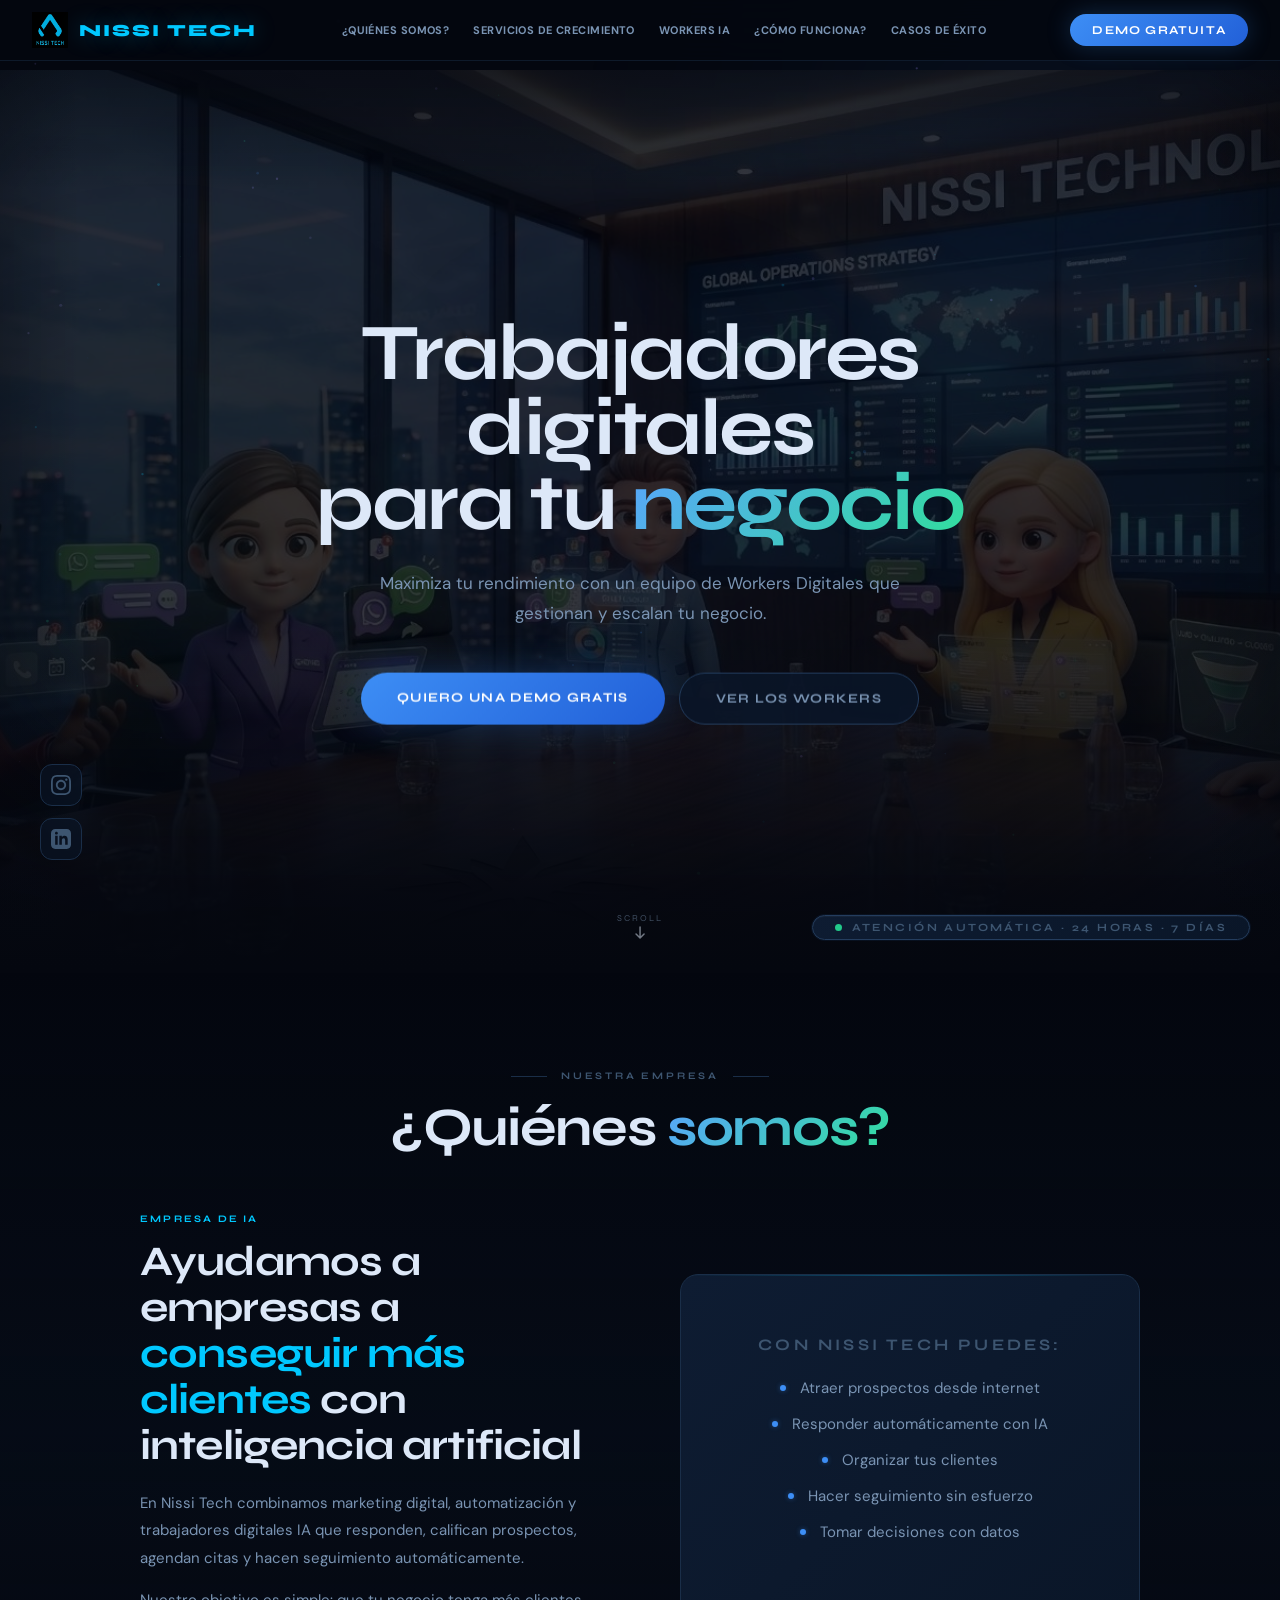
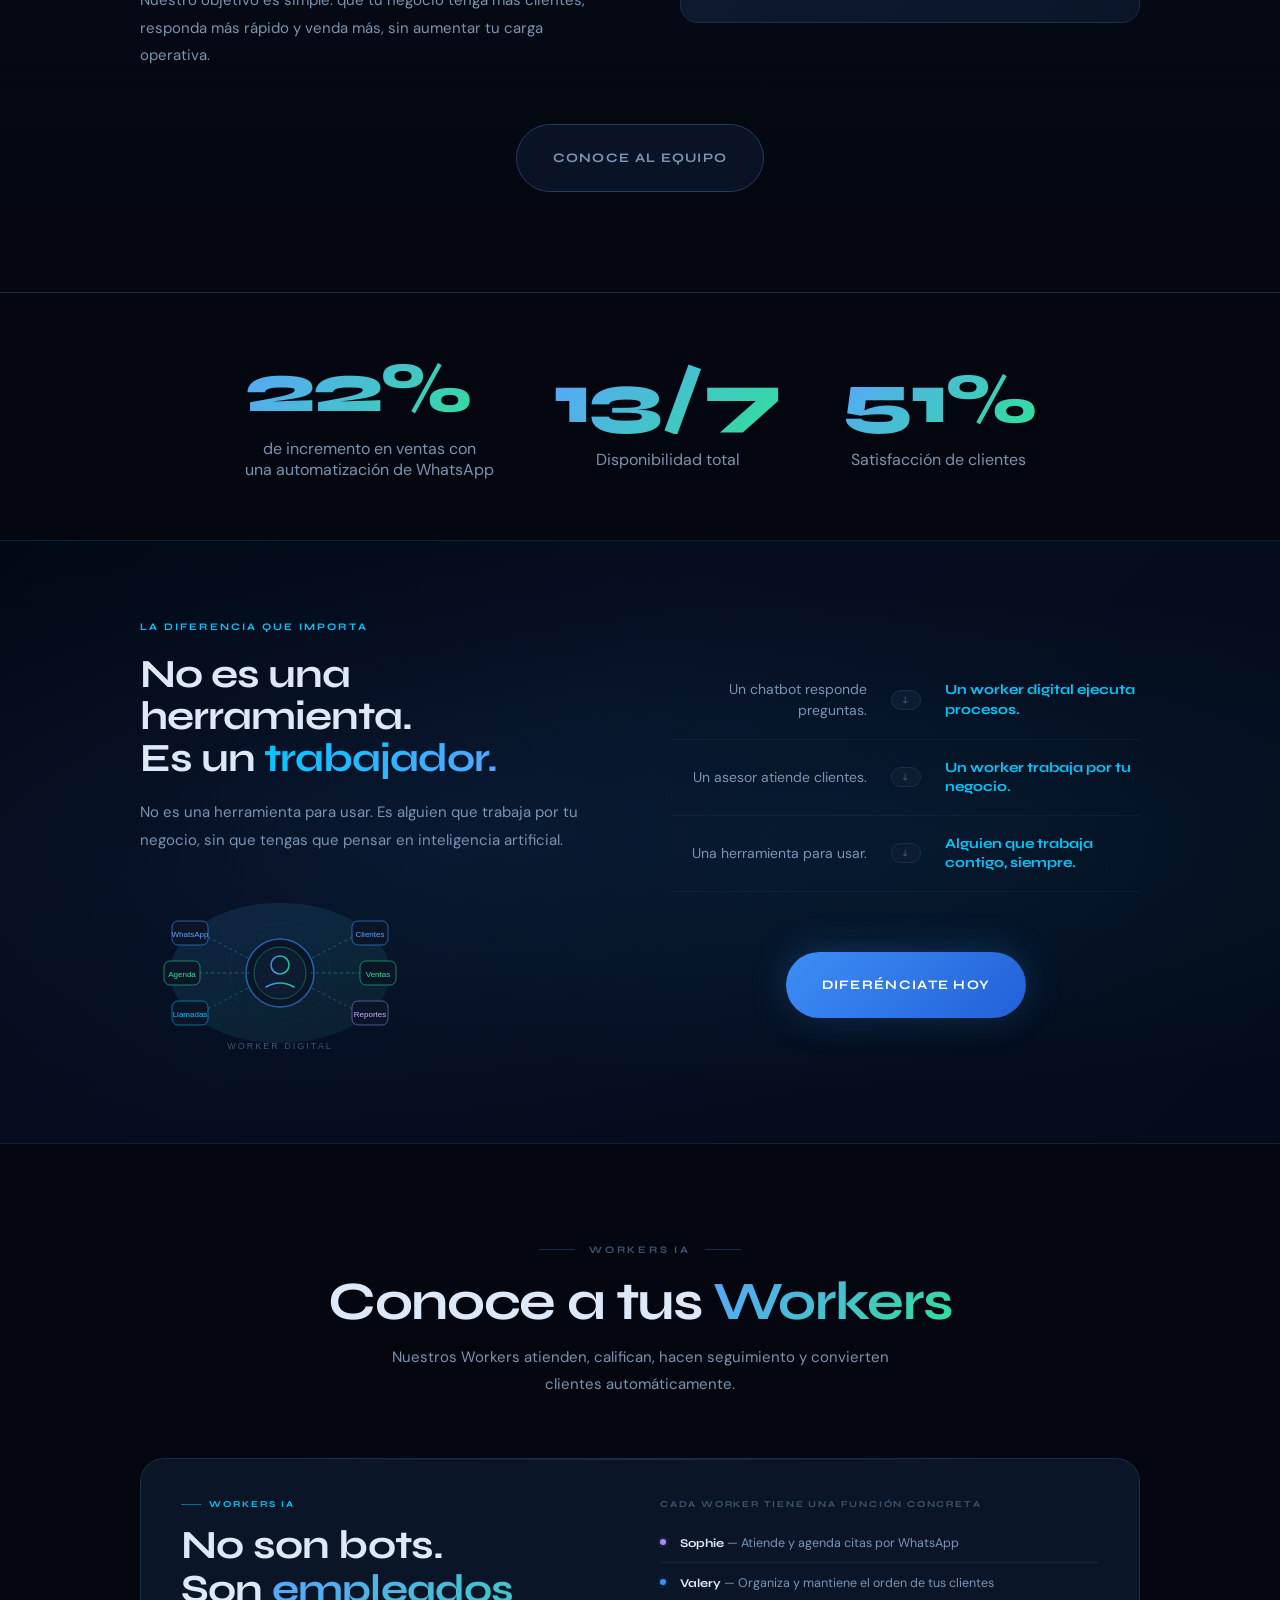
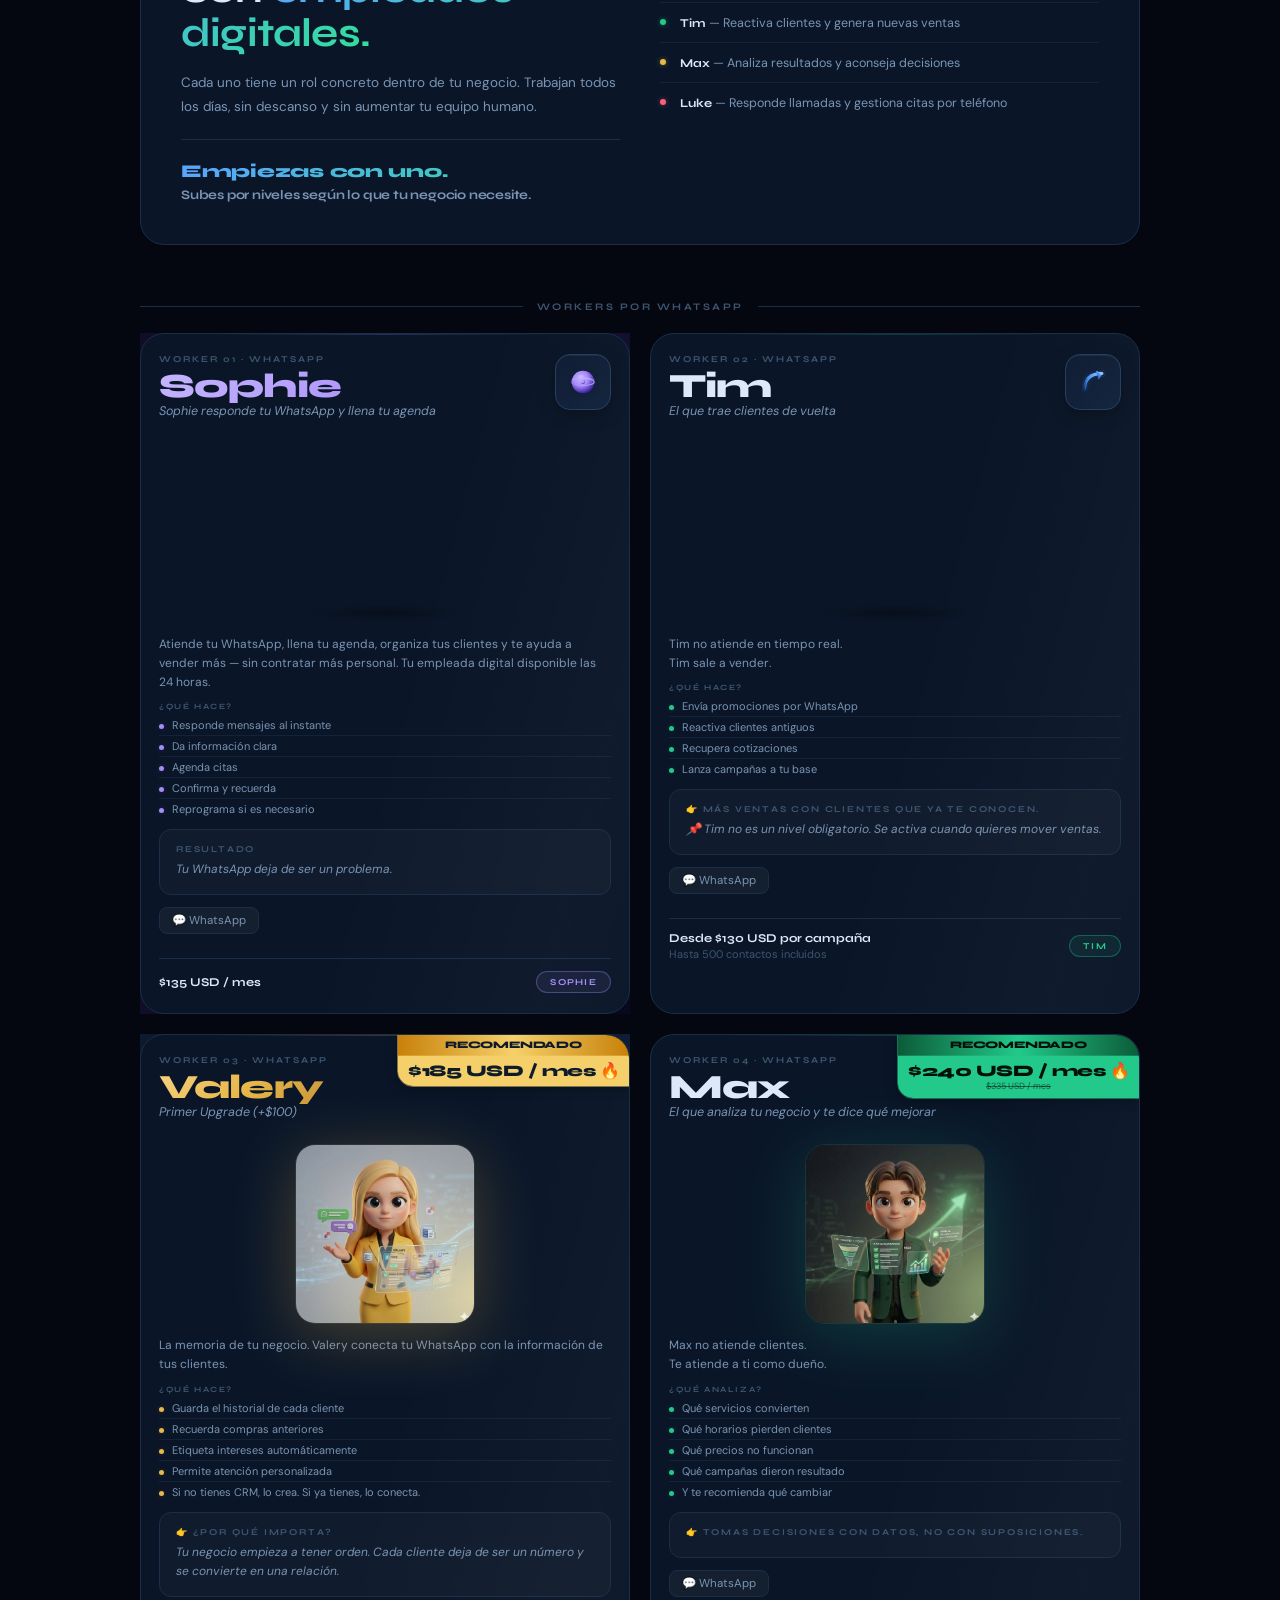
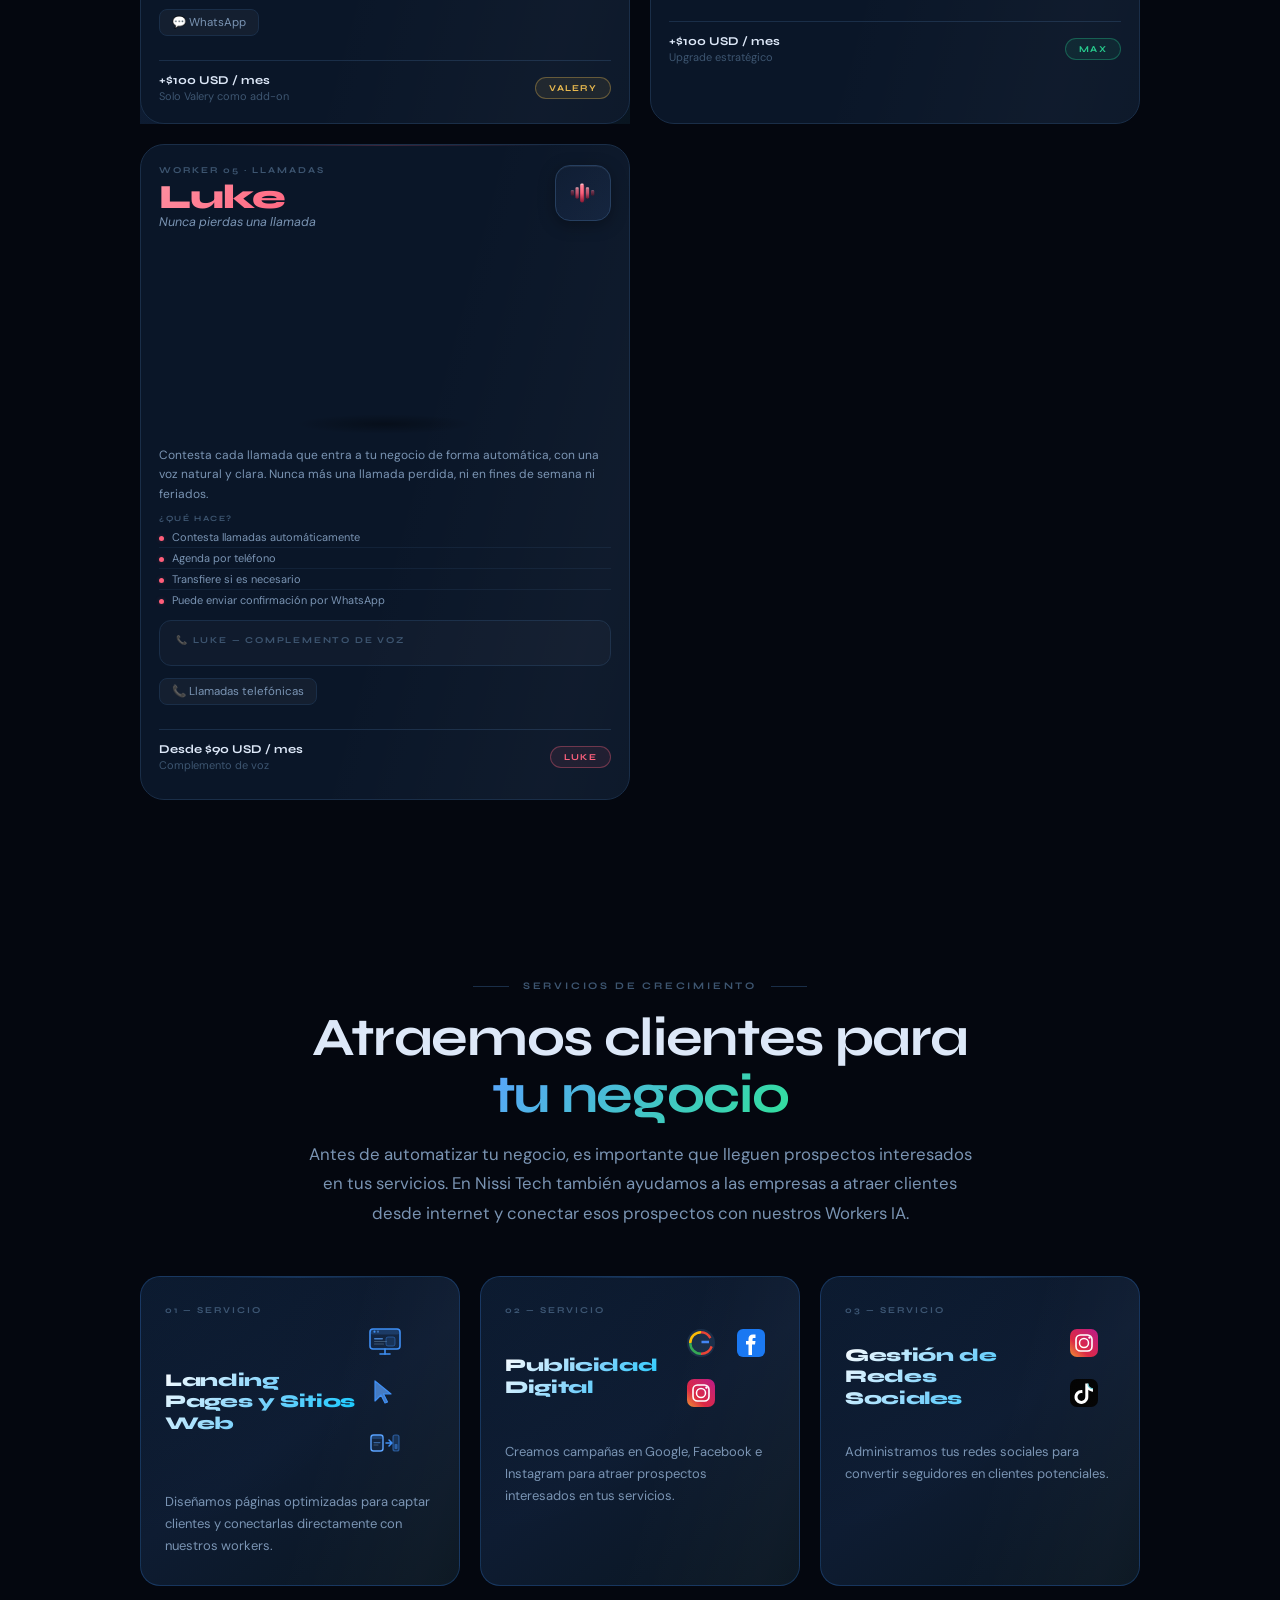
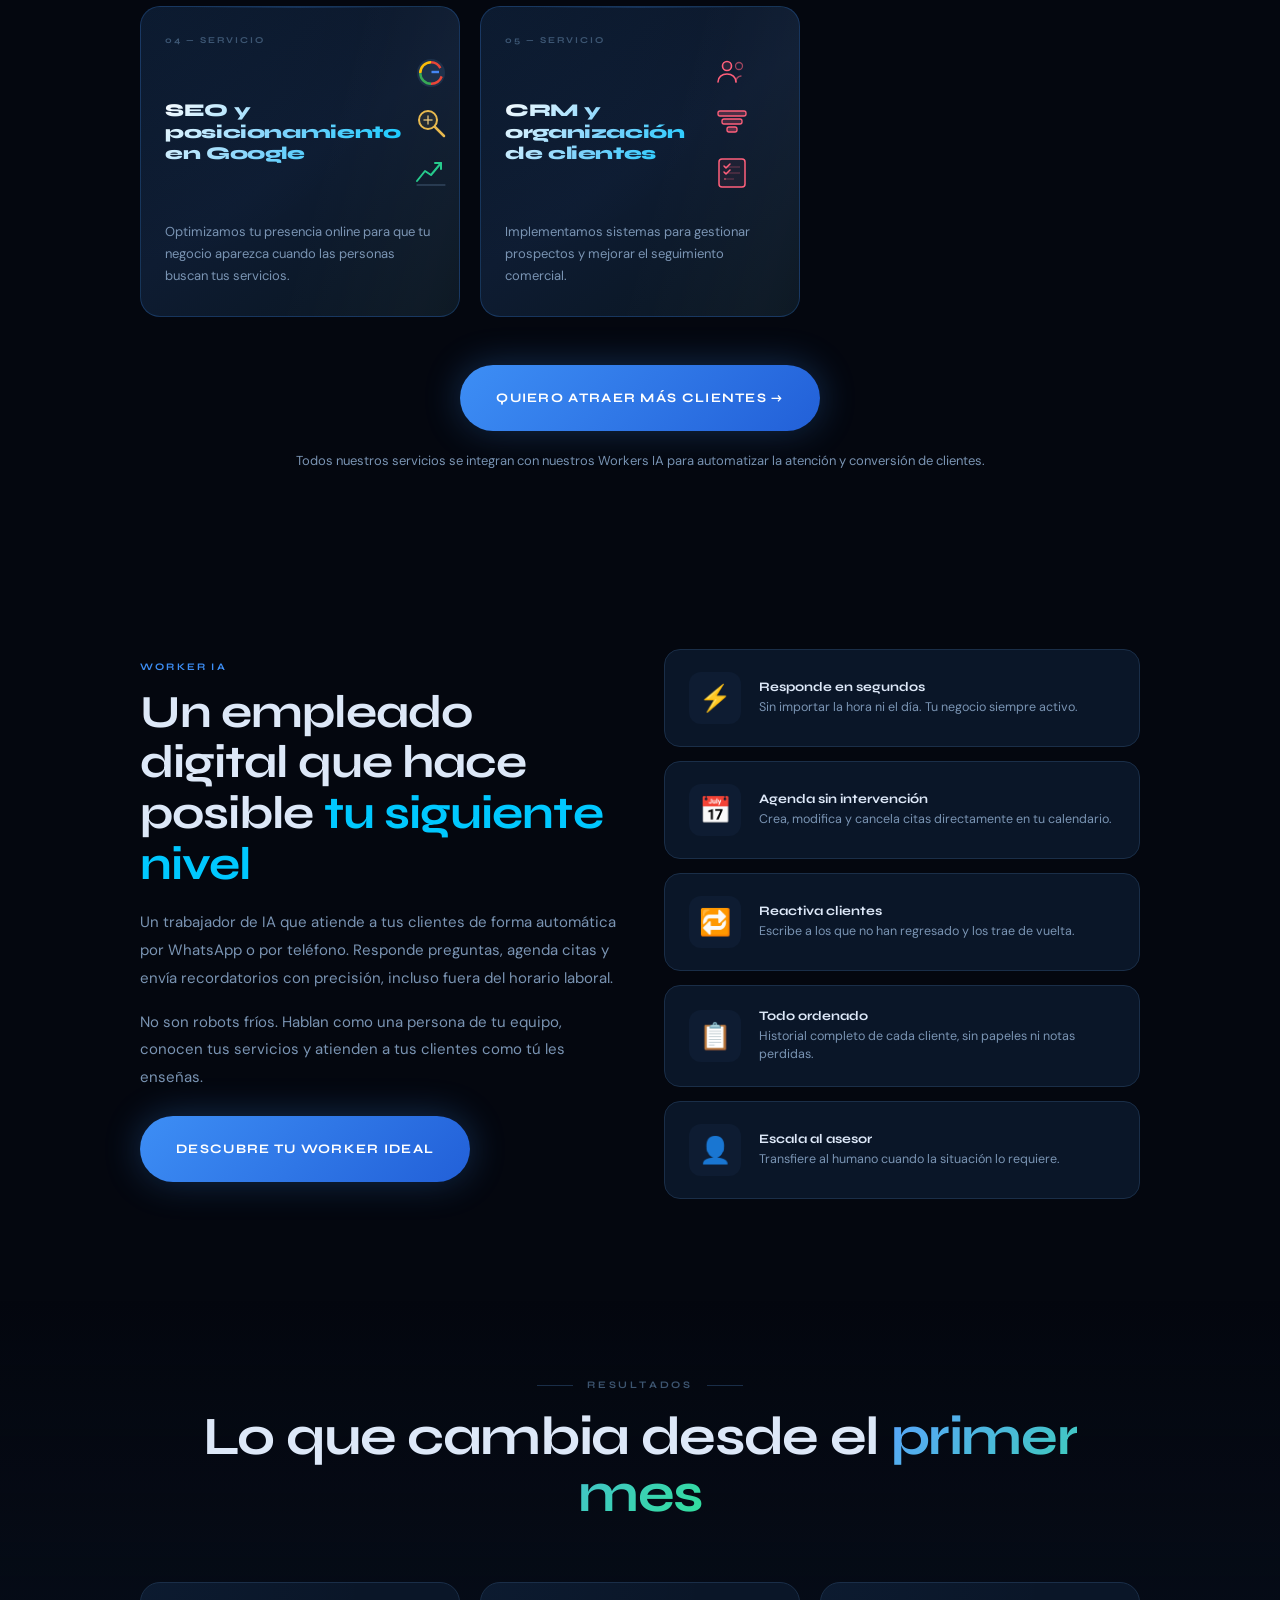
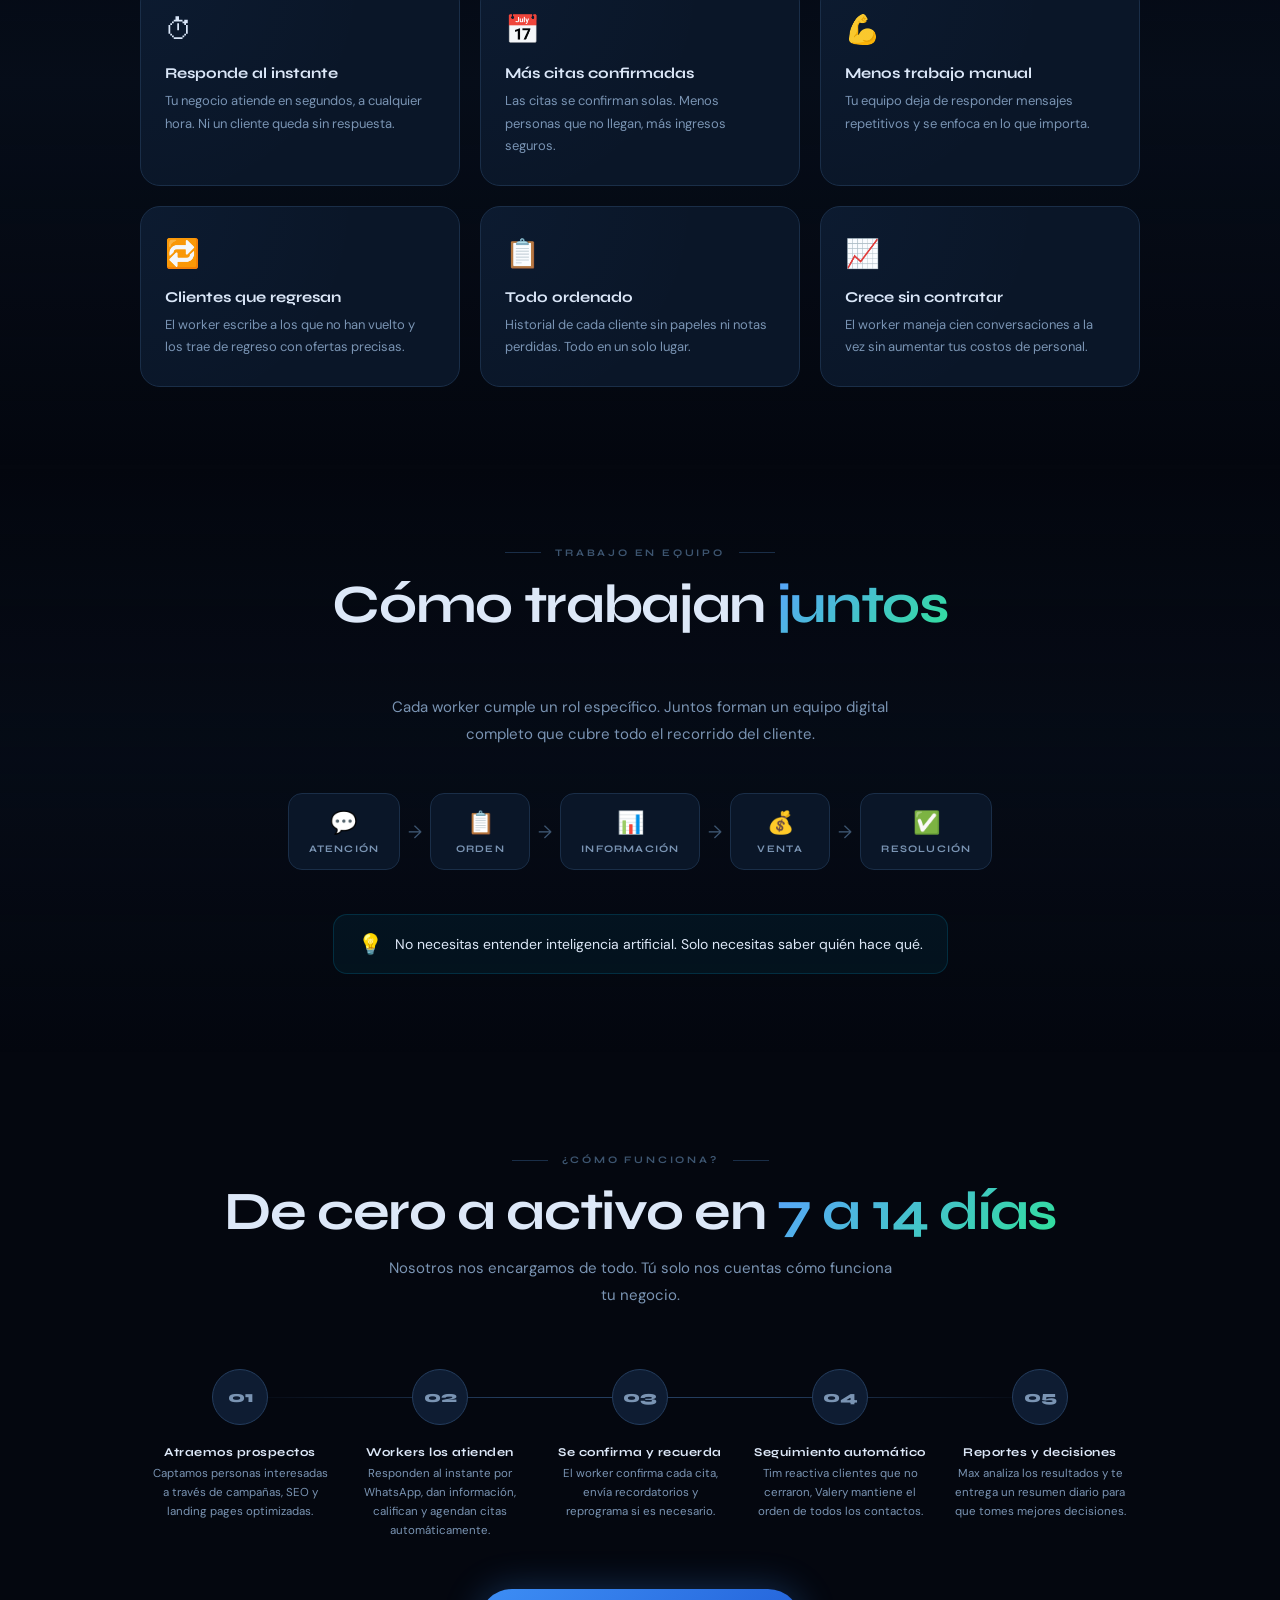
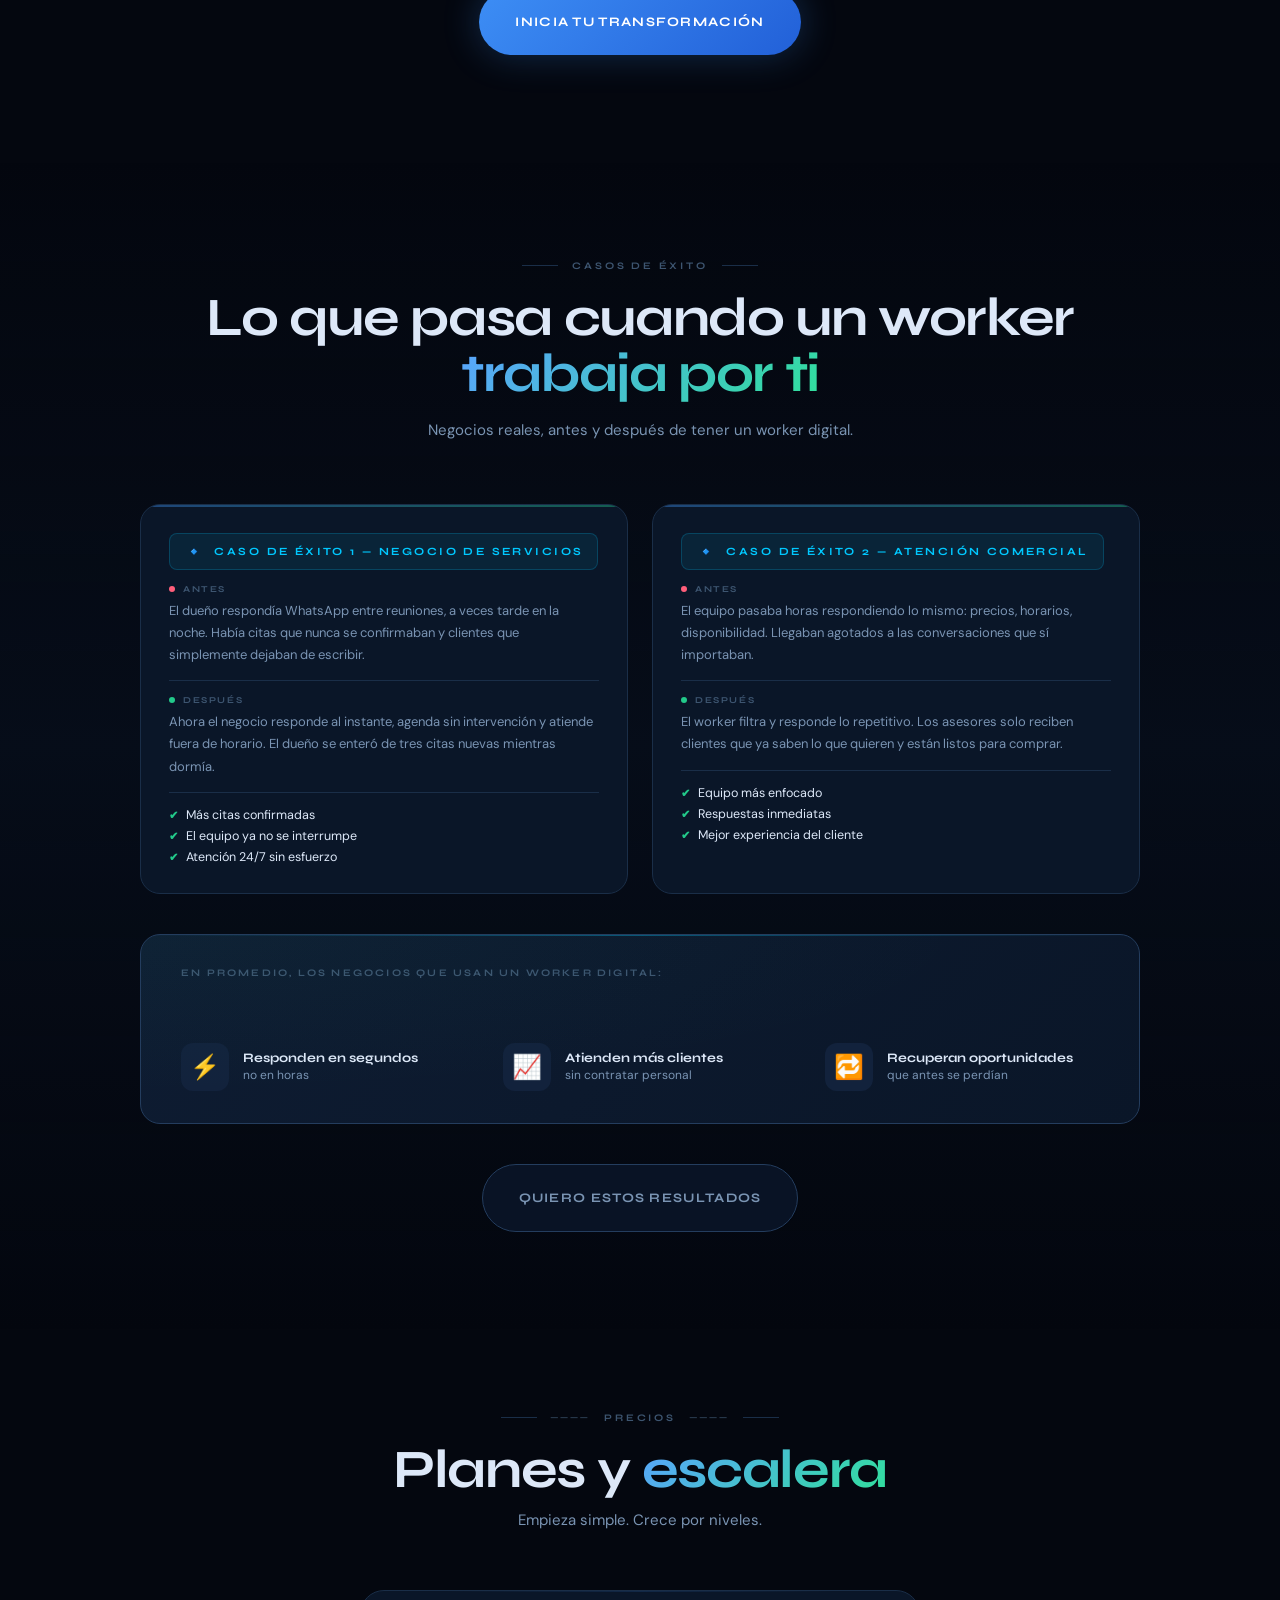
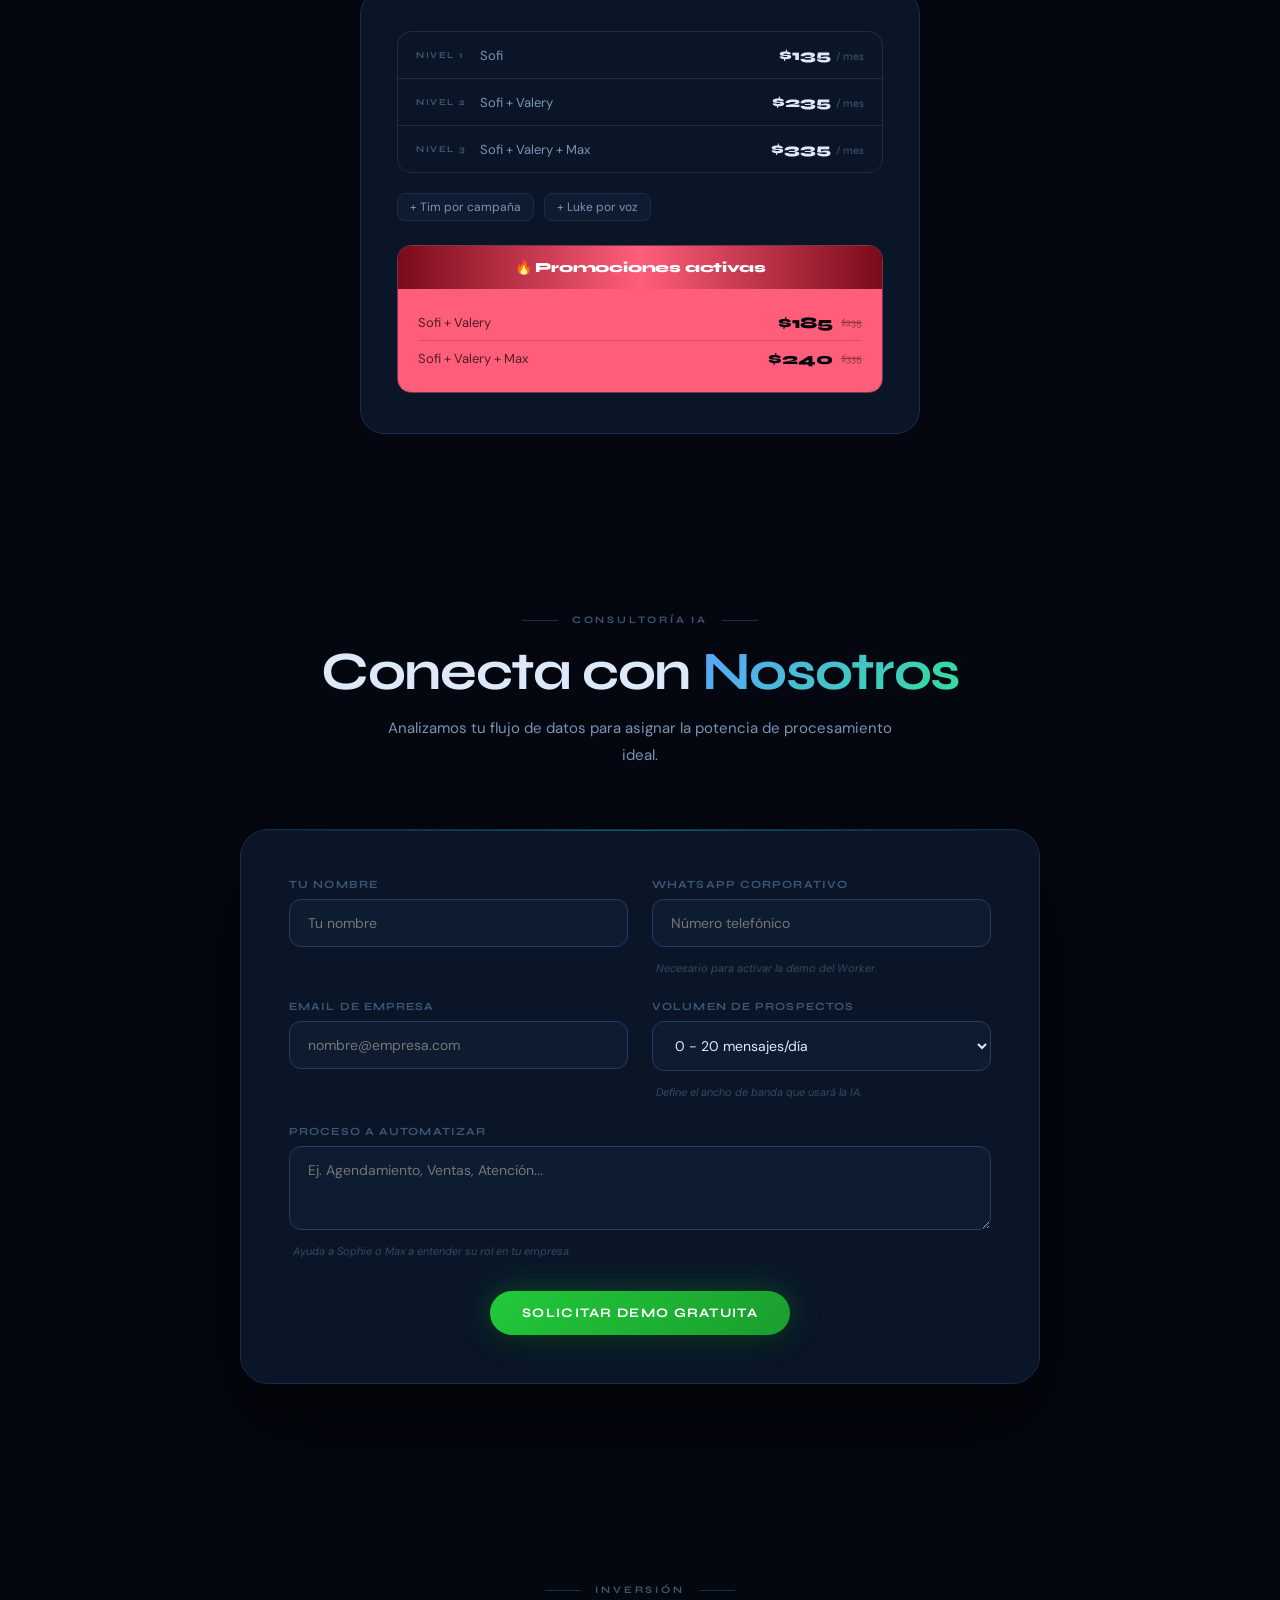
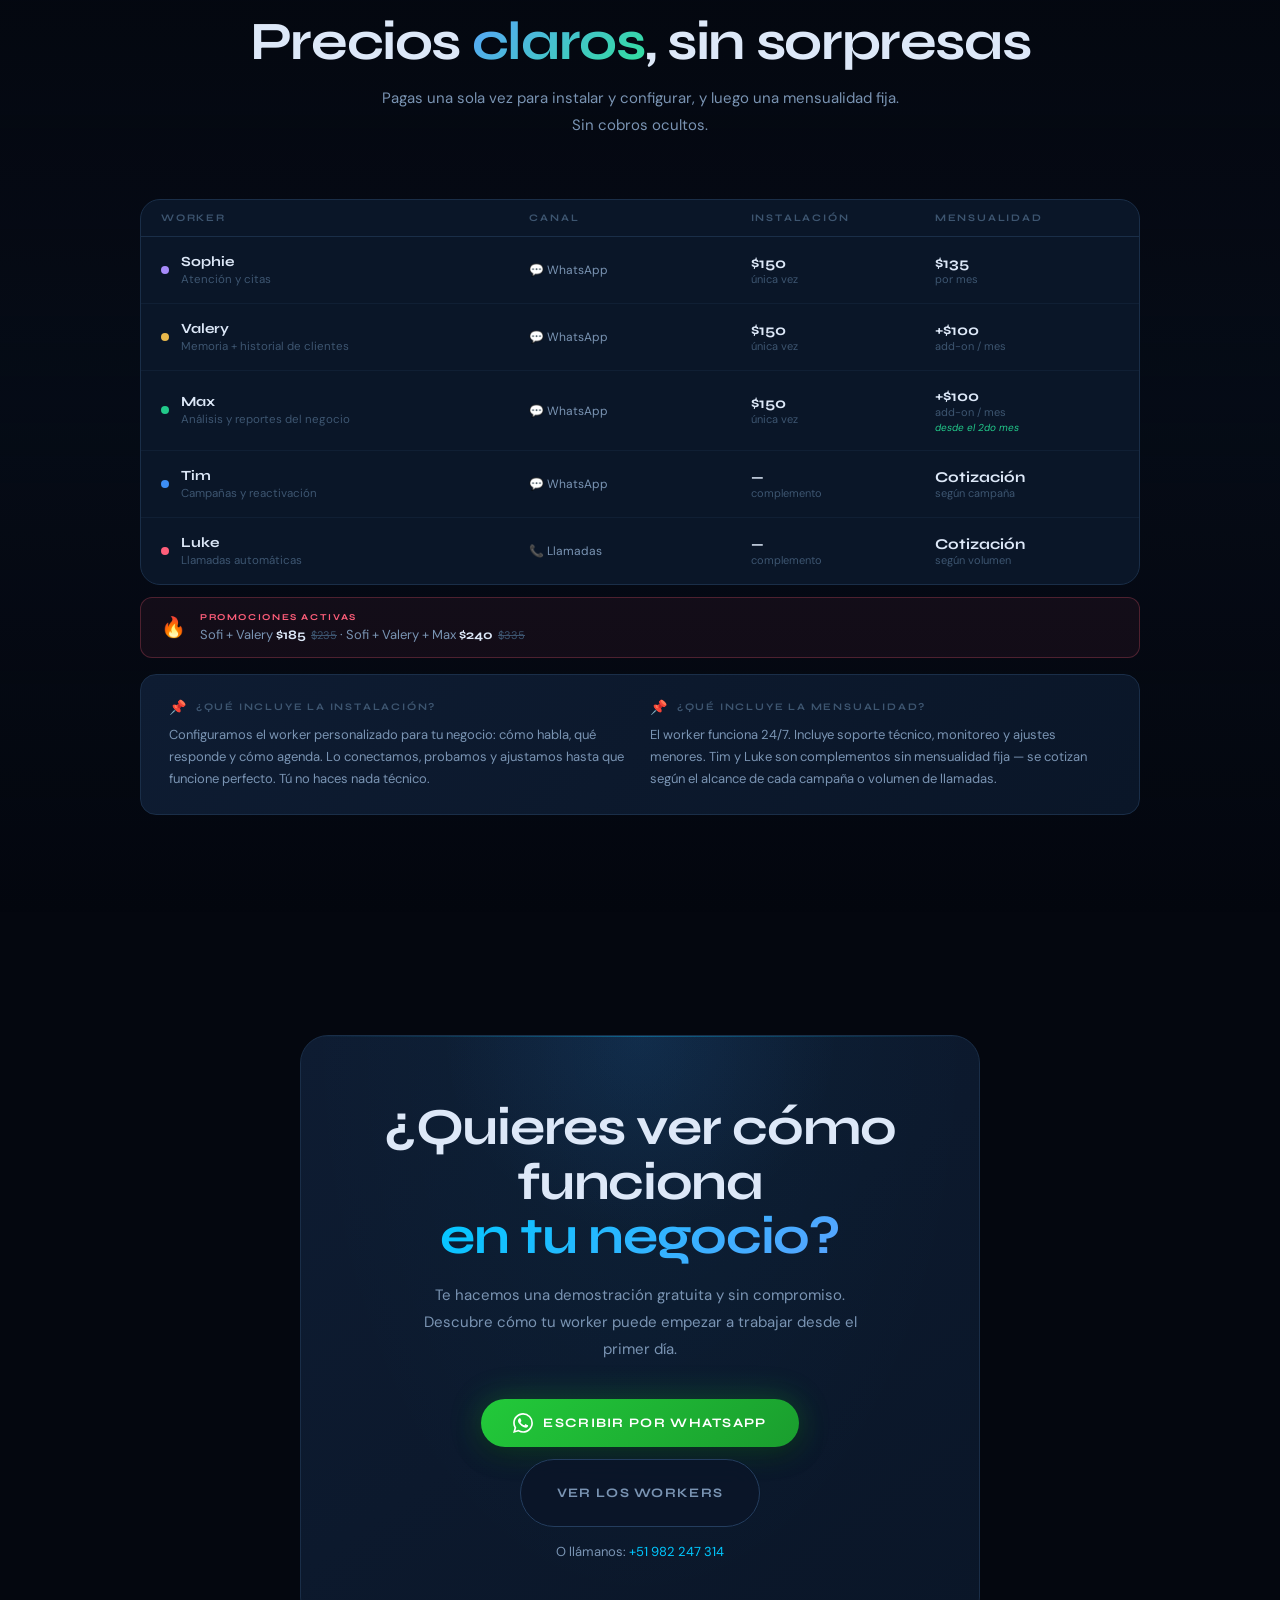
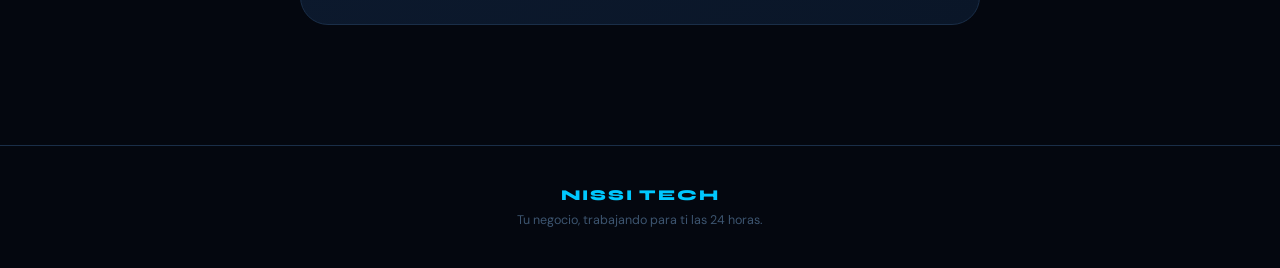
==== index.html @ 2b79014b "first commit" ====
<!DOCTYPE html>
<html lang="es">
<head>
<meta charset="UTF-8">
<meta name="viewport" content="width=device-width, initial-scale=1.0">
<title>Nissi Tech — Trabajadores Digitales para tu Negocio</title>
<link rel="icon" href="assets/logonissitech.webp" type="image/webp">
<link href="https://fonts.googleapis.com/css2?family=Syne:wght@400;600;700;800&family=DM+Sans:ital,opsz,wght@0,9..40,300;0,9..40,400;0,9..40,500;1,9..40,300&display=swap" rel="stylesheet">
<link rel="stylesheet" href="styles.css">
</head>
<body>


<!-- ═══ HERO BANNER ═══ -->
<section id="hero-banner">
  <div class="banner-fade-top"></div>
  <div class="banner-fade-bottom"></div>
  <div class="banner-fade-left"></div>
  <div class="banner-fade-right"></div>

  <div class="hero-inner">
    <h1>Trabajadores digitales<br>para tu <em>negocio</em></h1>
    <p class="hero-sub">Maximiza tu rendimiento con un equipo de Workers Digitales que gestionan y escalan tu negocio.</p>
    <div class="hero-btns">
      <a href="diagnostico-worker.html" class="btn-primary">Quiero una demo gratis</a>
      <a href="#workers" class="btn-secondary">Ver los workers</a>
    </div>
    
    
  </div>

  <div class="hero-pill"><div class="dot-live"></div><span class="pill-text">Atención automática · 24 horas · 7 días</span></div>

  <div class="banner-scroll">
    <span>Scroll</span>
    <svg viewBox="0 0 18 18" fill="none"><path d="M9 3v10M5 10l4 4 4-4" stroke="currentColor" stroke-width="1.5" stroke-linecap="round" stroke-linejoin="round"/></svg>
  </div>
</section>

<!-- ═══ QUIÉNES SOMOS ═══ -->
<section id="quienes-somos">
  <div class="wrap">
    <div class="qs-header reveal">
      <div class="sec-eyebrow">Nuestra empresa</div>
      <h2 class="sec-title">¿Quiénes <em>somos?</em></h2>
    </div>
    <div class="qs-grid reveal">
<div class="qs-text">
  <span class="tag">Empresa de IA</span>
  <h2>Ayudamos a empresas a <em>conseguir más clientes</em> con inteligencia artificial</h2>
  <p>En Nissi Tech combinamos marketing digital, automatización y trabajadores digitales IA que responden, califican prospectos, agendan citas y hacen seguimiento automáticamente.</p>
  <p>Nuestro objetivo es simple: que tu negocio tenga más clientes, responda más rápido y venda más, sin aumentar tu carga operativa.</p>
</div>

<div class="qs-promise">
  <div class="qs-promise-label">Con Nissi Tech puedes:</div>
  <ul class="qs-promise-list">
    <li><span class="we-dot" style="background:var(--blue);box-shadow:0 0 5px rgba(61,142,245,.4)"></span><span class="we-worker-role">Atraer prospectos desde internet</span></li>
    <li><span class="we-dot" style="background:var(--blue);box-shadow:0 0 5px rgba(61,142,245,.4)"></span><span class="we-worker-role">Responder automáticamente con IA</span></li>
    <li><span class="we-dot" style="background:var(--blue);box-shadow:0 0 5px rgba(61,142,245,.4)"></span><span class="we-worker-role">Organizar tus clientes</span></li>
    <li><span class="we-dot" style="background:var(--blue);box-shadow:0 0 5px rgba(61,142,245,.4)"></span><span class="we-worker-role">Hacer seguimiento sin esfuerzo</span></li>
    <li><span class="we-dot" style="background:var(--blue);box-shadow:0 0 5px rgba(61,142,245,.4)"></span><span class="we-worker-role">Tomar decisiones con datos</span></li>
  </ul>
  <!-- <div class="qs-promise-text" style="margin-top: 16px;"><strong>Todo desde un solo sistema.</strong></div> -->
</div>

    </div>

    <div style="margin-top: 40px; text-align: center;">
      <a href="diagnostico-worker.html" class="btn-secondary">Conoce al equipo</a>
    </div>
  </div>
</section>

<!-- ----------------STATS----------------------------- -->
 <div class="hero-stats">
      <div>
        <div class="stat-num" data-target="40" data-suffix="%">0%</div>
        <div class="stat-label">de incremento en ventas con <br>una automatización de WhatsApp</div>
      </div>
      <div>
        <div class="stat-num" data-target="24" data-suffix="/7">0/7</div>
        <div class="stat-label">Disponibilidad total</div>
      </div>
      <div>
        <div class="stat-num" data-target="95" data-suffix="%">0%</div>
        <div class="stat-label">Satisfacción de clientes</div>
      </div>
    </div>

<canvas id="bgc"></canvas>
<div class="orb orb-a"></div>
<div class="orb orb-b"></div>
<div class="orb orb-c"></div>

<!-- ═══ NAV ═══ -->
<nav>
  <a href="#" class="nav-brand">
    <span class="nav-name">Nissi Tech</span>
</a>
<div class="nav-links">
    <a href="#quienes-somos">¿Quiénes somos?</a>
    <a href="#servicios">Servicios de crecimiento</a>
    <a href="#workers">Workers IA</a>
    <a href="#proceso">¿Cómo funciona?</a>
    <a href="#casos">Casos de éxito</a>
  </div>
  <a href="diagnostico-worker.html" class="nav-cta">Demo Gratuita</a>
  <div class="nav-burger" id="burger" onclick="toggleMenu()">
    <span></span><span></span><span></span>
  </div>
</nav>
<!-- MOBILE MENU -->
<div class="nav-mobile" id="mobileMenu">
<a href="#quienes-somos" onclick="closeMenu()">¿Quiénes somos?</a>
  <a href="#servicios" onclick="closeMenu()">Servicios de crecimiento</a>
  <a href="#workers" onclick="closeMenu()">Workers IA</a>
  <a href="#proceso" onclick="closeMenu()">¿Cómo funciona?</a>
  <a href="#casos" onclick="closeMenu()">Casos de éxito</a>
  <a href="diagnostico-worker.html" class="nav-mobile-cta">Demo Gratuita →</a>
</div>

<!-- ═══ HERO ═══ -->
<!-- <section id="hero">
  <div class="hero-inner">
    <div class="hero-pill"><div class="dot-live"></div><span class="pill-text">Atención automática · 24 horas · 7 días</span></div>
    <h1>Trabajadores digitales<br>para tu <em>negocio</em></h1>
    <p class="hero-sub">Conoce a tu equipo de Workers Digitales.<br>No son bots. No son herramientas genéricas.<br>Son trabajadores digitales, cada uno con un rol claro dentro de tu negocio.<br><span style="opacity:.7;font-size:15px">Mientras otros te ofrecen herramientas de IA, nosotros te entregamos trabajadores digitales listos para operar tu negocio.</span></p>
    <div class="hero-btns">
      <a href="diagnostico-worker.html" class="btn-primary">Quiero una demo gratis</a>
      <a href="#workers" class="btn-secondary">Ver los workers</a>
    </div>

  </div>
</section> -->

<!-- ═══ DIFFERENTIATOR BANNER ═══ -->
<section id="differentiator">
  <div class="diff-inner">
    <div class="diff-headline reveal">
      <span class="tag">La diferencia que importa</span>
      <h2>No es una herramienta.<br>Es un <em>trabajador.</em></h2>
      <p>No es una herramienta para usar. Es alguien que trabaja por tu negocio, sin que tengas que pensar en inteligencia artificial.</p>
      <!-- SVG Illustration: Worker Digital concept -->
      <svg viewBox="0 0 280 180" fill="none" xmlns="http://www.w3.org/2000/svg" style="width:100%;max-width:280px;margin-top:28px;display:block">
        <defs>
          <linearGradient id="dg1" x1="0%" y1="0%" x2="100%" y2="100%">
            <stop offset="0%" stop-color="#3d8ef5" stop-opacity="0.15"/>
            <stop offset="100%" stop-color="#22c98a" stop-opacity="0.08"/>
          </linearGradient>
          <linearGradient id="dg2" x1="0%" y1="0%" x2="100%" y2="0%">
            <stop offset="0%" stop-color="#3d8ef5"/>
            <stop offset="100%" stop-color="#22c98a"/>
          </linearGradient>
          <linearGradient id="dg3" x1="0%" y1="0%" x2="100%" y2="100%">
            <stop offset="0%" stop-color="#00c8ff" stop-opacity="0.8"/>
            <stop offset="100%" stop-color="#3d8ef5" stop-opacity="0.4"/>
          </linearGradient>
        </defs>
        <!-- Background glow -->
        <ellipse cx="140" cy="90" rx="110" ry="70" fill="url(#dg1)"/>
        <!-- Central figure: worker node -->
        <circle cx="140" cy="90" r="34" fill="#0a1628" stroke="#3d8ef5" stroke-width="1.5" stroke-opacity="0.6"/>
        <circle cx="140" cy="90" r="26" fill="#0e1c32" stroke="#22c98a" stroke-width="1" stroke-opacity="0.4"/>
        <!-- Worker icon inside -->
        <circle cx="140" cy="82" r="9" fill="none" stroke="url(#dg2)" stroke-width="1.5"/>
        <path d="M126 104 Q140 96 154 104" stroke="url(#dg2)" stroke-width="1.5" stroke-linecap="round" fill="none"/>
        <!-- Connecting lines to satellite nodes -->
        <line x1="108" y1="75" x2="60" y2="50" stroke="#3d8ef5" stroke-width="1" stroke-opacity="0.4" stroke-dasharray="3,3"/>
        <line x1="110" y1="90" x2="52" y2="90" stroke="#22c98a" stroke-width="1" stroke-opacity="0.4" stroke-dasharray="3,3"/>
        <line x1="108" y1="105" x2="60" y2="130" stroke="#00c8ff" stroke-width="1" stroke-opacity="0.3" stroke-dasharray="3,3"/>
        <line x1="172" y1="75" x2="220" y2="50" stroke="#3d8ef5" stroke-width="1" stroke-opacity="0.4" stroke-dasharray="3,3"/>
        <line x1="170" y1="90" x2="228" y2="90" stroke="#22c98a" stroke-width="1" stroke-opacity="0.4" stroke-dasharray="3,3"/>
        <line x1="172" y1="105" x2="220" y2="130" stroke="#a78bfa" stroke-width="1" stroke-opacity="0.3" stroke-dasharray="3,3"/>
        <!-- Satellite nodes left -->
        <rect x="32" y="38" width="36" height="24" rx="6" fill="#0a1628" stroke="#3d8ef5" stroke-width="1" stroke-opacity="0.6"/>
        <text x="50" y="54" font-size="8" fill="#5aa3ff" font-family="sans-serif" text-anchor="middle">WhatsApp</text>
        <rect x="24" y="78" width="36" height="24" rx="6" fill="#0a1628" stroke="#22c98a" stroke-width="1" stroke-opacity="0.6"/>
        <text x="42" y="94" font-size="8" fill="#30e09a" font-family="sans-serif" text-anchor="middle">Agenda</text>
        <rect x="32" y="118" width="36" height="24" rx="6" fill="#0a1628" stroke="#00c8ff" stroke-width="1" stroke-opacity="0.5"/>
        <text x="50" y="134" font-size="8" fill="#00c8ff" font-family="sans-serif" text-anchor="middle">Llamadas</text>
        <!-- Satellite nodes right -->
        <rect x="212" y="38" width="36" height="24" rx="6" fill="#0a1628" stroke="#3d8ef5" stroke-width="1" stroke-opacity="0.6"/>
        <text x="230" y="54" font-size="8" fill="#5aa3ff" font-family="sans-serif" text-anchor="middle">Clientes</text>
        <rect x="220" y="78" width="36" height="24" rx="6" fill="#0a1628" stroke="#22c98a" stroke-width="1" stroke-opacity="0.6"/>
        <text x="238" y="94" font-size="8" fill="#30e09a" font-family="sans-serif" text-anchor="middle">Ventas</text>
        <rect x="212" y="118" width="36" height="24" rx="6" fill="#0a1628" stroke="#a78bfa" stroke-width="1" stroke-opacity="0.5"/>
        <text x="230" y="134" font-size="8" fill="#c4b5fd" font-family="sans-serif" text-anchor="middle">Reportes</text>
        <!-- Pulse ring -->
        <circle cx="140" cy="90" r="44" fill="none" stroke="url(#dg3)" stroke-width="0.5" stroke-opacity="0.3">
          <animate attributeName="r" from="34" to="60" dur="3s" repeatCount="indefinite"/>
          <animate attributeName="stroke-opacity" from="0.4" to="0" dur="3s" repeatCount="indefinite"/>
        </circle>
        <!-- Label -->
        <text x="140" y="166" font-size="9" fill="#3d5570" font-family="sans-serif" text-anchor="middle" letter-spacing="2">WORKER DIGITAL</text>
      </svg>
    </div>
    <div class="diff-statements reveal">
      <div class="diff-row">
        <div class="diff-left">Un chatbot responde preguntas.</div>
        <div class="diff-vs">↓</div>
        <div class="diff-right">Un worker digital ejecuta procesos.</div>
      </div>
      <div class="diff-row">
        <div class="diff-left">Un asesor atiende clientes.</div>
        <div class="diff-vs">↓</div>
        <div class="diff-right">Un worker trabaja por tu negocio.</div>
      </div>
      <div class="diff-row">
        <div class="diff-left">Una herramienta para usar.</div>
        <div class="diff-vs">↓</div>
        <div class="diff-right">Alguien que trabaja contigo, siempre.</div>
      </div>
      <div style="margin-top: 60px; text-align: center;">
        <a href="diagnostico-worker.html" class="btn-primary">Diferénciate hoy</a>
      </div>
    </div>
  </div>
</section>



<!-- ═══ WORKERS ═══ -->
<section id="workers">
  <div class="wrap">
    <div class="sec-header reveal">
      <div class="sec-eyebrow">Workers IA</div>
      <h2 class="sec-title">Conoce a tus <em>Workers</em></h2>
      <p class="sec-desc">Nuestros Workers atienden, califican, hacen seguimiento y convierten clientes automáticamente.</p>
    </div>
    <div class="workers-explainer">
      <div class="we-left">
        <div class="we-tag">Workers IA</div>
        <h3 class="we-title">No son bots.<br>Son <em>empleados digitales.</em></h3>
        <p class="we-body">Cada uno tiene un rol concreto dentro de tu negocio. Trabajan todos los días, sin descanso y sin aumentar tu equipo humano.</p>
        <div class="we-footer">
          <div class="we-steps">
            <span>Empiezas con uno.</span>
            <span>Subes por niveles según lo que tu negocio necesite.</span>
          </div>
        </div>
      </div>
      <div class="we-right">
        <div class="we-list-label">Cada worker tiene una función concreta</div>
        <ul class="we-list">
          <li><span class="we-dot" style="background:#a78bfa;box-shadow:0 0 5px rgba(167,139,250,.4)"></span><span><span class="we-worker-name">Sophie</span><span class="we-worker-role"> — Atiende y agenda citas por WhatsApp</span></span></li>
          <li><span class="we-dot" style="background:#3d8ef5;box-shadow:0 0 5px rgba(61,142,245,.4)"></span><span><span class="we-worker-name">Valery</span><span class="we-worker-role"> — Organiza y mantiene el orden de tus clientes</span></span></li>
          <li><span class="we-dot" style="background:#22c98a;box-shadow:0 0 5px rgba(34,201,138,.4)"></span><span><span class="we-worker-name">Tim</span><span class="we-worker-role"> — Reactiva clientes y genera nuevas ventas</span></span></li>
          <li><span class="we-dot" style="background:#e8b84b;box-shadow:0 0 5px rgba(232,184,75,.4)"></span><span><span class="we-worker-name">Max</span><span class="we-worker-role"> — Analiza resultados y aconseja decisiones</span></span></li>
          <li><span class="we-dot" style="background:#ff5e7a;box-shadow:0 0 5px rgba(255,94,122,.4)"></span><span><span class="we-worker-name">Luke</span><span class="we-worker-role"> — Responde llamadas y gestiona citas por teléfono</span></span></li>
        </ul>
      </div>
    </div>
 

    <div class="workers-section-title">Workers por WhatsApp</div>

    <div class="grid2 reveal">

      

     <!-- SOPHIE -->
<a href="https://wa.me/51982247314" target="_blank" class="wcard wpurple">
  <div class="wcard-inner">
    <div class="wcard-front">
      <div class="shimmer"></div>
      <div class="wtop">
        <div>
          <div class="wnum">Worker 01 · WhatsApp</div>
          <div class="wname">Sophie</div>
          <div class="wrole">Sophie responde tu WhatsApp y llena tu agenda</div>
        </div>
        <div class="wibox">
          <svg viewBox="0 0 34 34" fill="none">
            <defs>
              <radialGradient id="sg1" cx="40%" cy="35%" r="65%"><stop offset="0%" stop-color="#c4b5fd"/><stop offset="50%" stop-color="#a78bfa"/><stop offset="100%" stop-color="#3b1fa0"/></radialGradient>
              <linearGradient id="sg2" x1="0%" y1="0%" x2="100%" y2="0%"><stop offset="0%" stop-color="#a78bfa"/><stop offset="100%" stop-color="#c4b5fd"/></linearGradient>
              <filter id="sf1"><feGaussianBlur stdDeviation="2.5" result="b"/><feComposite in="SourceGraphic" in2="b" operator="over"/></filter>
            </defs>
            <circle cx="17" cy="17" r="13" fill="#1a0a50" opacity="0.1" filter="url(#sf1)"/>
            <circle cx="17" cy="17" r="12" fill="url(#sg1)"/>
            <ellipse cx="17" cy="17" rx="12" ry="3.8" fill="none" stroke="url(#sg2)" stroke-width="1.2" opacity="0.7"/>
            <path d="M5 14.5 Q17 11 29 14.5" stroke="white" stroke-width="0.7" stroke-linecap="round" opacity="0.3"/>
            <ellipse cx="15" cy="11" rx="3" ry="1.8" fill="white" opacity="0.18"/>
            <circle cx="17" cy="17" r="2" fill="url(#sg1)" opacity="0.8"/>
          </svg>
        </div>
      </div>
      <div class="wavatar"></div>
      <p class="wdesc">Atiende tu WhatsApp, llena tu agenda, organiza tus clientes y te ayuda a vender más — sin contratar más personal. Tu empleada digital disponible las 24 horas.</p>
      <div class="wlabel">¿Qué hace?</div>
      <ul class="wtasks">
        <li><span class="tdot"></span>Responde mensajes al instante</li>
        <li><span class="tdot"></span>Da información clara</li>
        <li><span class="tdot"></span>Agenda citas</li>
        <li><span class="tdot"></span>Confirma y recuerda</li>
        <li><span class="tdot"></span>Reprograma si es necesario</li>
      </ul>
      <div class="wexample">
        <div class="wex-label">Resultado</div>
        <div class="wex-text">Tu WhatsApp deja de ser un problema.</div>
      </div>
      <div class="wch"><span class="ch">💬 WhatsApp</span></div>
      <div class="wdivider"></div>
      <div class="wfooter">
        <div>
          <div class="wplan-name">$135 USD / mes</div>
        </div>
        <span class="wbadge">Sophie</span>
      </div>
    </div>
    <div class="wcard-back">
      <img src="assets/sophie.webp" class="back-img" alt="Worker">
    </div>
  </div>
</a>

    <!-- TIM -->
<a href="https://wa.me/51982247314" target="_blank" class="wcard wgreen">
  <div class="wcard-inner">
    <div class="wcard-front">
      <div class="shimmer"></div>
      <div class="wtop">
        <div>
          <div class="wnum">Worker 02 · WhatsApp</div>
          <div class="wname">Tim</div>
          <div class="wrole">El que trae clientes de vuelta</div>
        </div>
        <div class="wibox">
          <svg viewBox="0 0 34 34" fill="none">
            <defs>
              <linearGradient id="rg1" x1="0%" y1="100%" x2="100%" y2="0%"><stop offset="0%" stop-color="#0a2a6a"/><stop offset="50%" stop-color="#3d8ef5"/><stop offset="100%" stop-color="#a0c8ff"/></linearGradient>
              <linearGradient id="rg2" x1="0%" y1="0%" x2="100%" y2="100%"><stop offset="0%" stop-color="#a0c8ff" stop-opacity="0.9"/><stop offset="100%" stop-color="#3d8ef5" stop-opacity="0.2"/></linearGradient>
              <filter id="rf1"><feGaussianBlur stdDeviation="2" result="b"/><feComposite in="SourceGraphic" in2="b" operator="over"/></filter>
            </defs>
            <path d="M8 26 Q8 8 26 8" stroke="#3d8ef5" stroke-width="6" opacity="0.1" fill="none" filter="url(#rf1)"/>
            <path d="M8 26 Q8 8 26 8" stroke="url(#rg1)" stroke-width="3" fill="none" stroke-linecap="round"/>
            <path d="M9 24 Q9 9.5 24.5 9.5" stroke="url(#rg2)" stroke-width="1" fill="none" stroke-linecap="round" opacity="0.7"/>
            <path d="M20 5 L27 8 L23 15" fill="url(#rg1)" stroke="none" opacity="0.95"/>
            <path d="M21.5 6 L26.5 8.5" stroke="white" stroke-width="0.8" stroke-linecap="round" opacity="0.4"/>
            <circle cx="26.5" cy="8" r="1.8" fill="#a0c8ff" opacity="0.6"/>
            <circle cx="26.5" cy="8" r="3.5" fill="none" stroke="#3d8ef5" stroke-width="0.6" opacity="0.25"/>
          </svg>
        </div>
      </div>
      <div class="wavatar"></div>
      <p class="wdesc">Tim no atiende en tiempo real.<br>Tim sale a vender.</p>
      <div class="wlabel">¿Qué hace?</div>
      <ul class="wtasks">
        <li><span class="tdot"></span>Envía promociones por WhatsApp</li>
        <li><span class="tdot"></span>Reactiva clientes antiguos</li>
        <li><span class="tdot"></span>Recupera cotizaciones</li>
        <li><span class="tdot"></span>Lanza campañas a tu base</li>
      </ul>
      <div class="wexample">
        <div class="wex-label">👉 Más ventas con clientes que ya te conocen.</div>
        <div class="wex-text">📌 Tim no es un nivel obligatorio. Se activa cuando quieres mover ventas.</div>
      </div>
      <div class="wch"><span class="ch">💬 WhatsApp</span></div>
      <div class="wdivider"></div>
      <div class="wfooter">
        <div>
          <div class="wplan-name">Desde $130 USD por campaña</div>
          <div class="wplan-sub">Hasta 500 contactos incluidos</div>
        </div>
        <span class="wbadge">Tim</span>
      </div>
    </div>
    <div class="wcard-back">
      <img src="assets/tim.webp" class="back-img" alt="Worker">
    </div>
  </div>
</a>
      <!-- VALERY -->
     <!-- VALERY -->
<a href="https://wa.me/51982247314" target="_blank" class="wcard wgold">
  <div class="wcard-inner">
    <div class="wcard-front">
      <div class="shimmer"></div>
      <div class="wtop">
        <div>
          <div class="wnum">Worker 03 · WhatsApp</div>
          <div class="wname">Valery</div>
          <div class="wrole">Primer Upgrade (+$100)</div>
        </div>
        <!-- <div class="wibox">
          <svg viewBox="0 0 34 34" fill="none">
            <defs>
              <linearGradient id="ng1" x1="0%" y1="0%" x2="100%" y2="100%"><stop offset="0%" stop-color="#f5d06a"/><stop offset="100%" stop-color="#9a6010"/></linearGradient>
              <linearGradient id="ng2" x1="0%" y1="0%" x2="100%" y2="100%"><stop offset="0%" stop-color="#e8b84b"/><stop offset="100%" stop-color="#5a3800"/></linearGradient>
              <linearGradient id="ng3" x1="100%" y1="0%" x2="0%" y2="100%"><stop offset="0%" stop-color="#ffeaa0"/><stop offset="100%" stop-color="#c8810a"/></linearGradient>
              <filter id="nf1"><feGaussianBlur stdDeviation="2" result="b"/><feComposite in="SourceGraphic" in2="b" operator="over"/></filter>
            </defs>
            <polygon points="17,5 26,10 26,22 17,27 8,22 8,10" fill="#e8b84b" opacity="0.08" filter="url(#nf1)"/>
            <polygon points="17,29 8,24 8,20 17,25 26,20 26,24" fill="url(#ng2)" opacity="0.7"/>
            <polygon points="8,12 8,24 17,29 17,17" fill="url(#ng2)" opacity="0.85"/>
            <polygon points="26,12 26,24 17,29 17,17" fill="url(#ng1)" opacity="0.95"/>
            <polygon points="17,5 26,10 17,15 8,10" fill="url(#ng3)"/>
            <circle cx="17" cy="10" r="2.2" fill="white" opacity="0.85"/>
            <circle cx="17" cy="10" r="1.1" fill="url(#ng2)" opacity="0.9"/>
            <circle cx="17" cy="5.5" r="1" fill="#ffd97a" opacity="0.9"/>
            <circle cx="25.5" cy="10.2" r="1" fill="#ffd97a" opacity="0.7"/>
            <circle cx="8.5" cy="10.2" r="1" fill="#ffd97a" opacity="0.7"/>
          </svg>
        </div> -->
      </div>
      <div class="wavatar"></div>
      <p class="wdesc">La memoria de tu negocio. Valery conecta tu WhatsApp con la información de tus clientes.</p>
      <div class="wlabel">¿Qué hace?</div>
      <ul class="wtasks">
        <li><span class="tdot"></span>Guarda el historial de cada cliente</li>
        <li><span class="tdot"></span>Recuerda compras anteriores</li>
        <li><span class="tdot"></span>Etiqueta intereses automáticamente</li>
        <li><span class="tdot"></span>Permite atención personalizada</li>
        <li><span class="tdot"></span>Si no tienes CRM, lo crea. Si ya tienes, lo conecta.</li>
      </ul>
      <!-- BLOQUE PROMO -->
      <div class="vpromo-box">
        <div class="vpromo-header">Recomendado</div>
        <div class="vpromo-body">
          <p class="vpromo-sub">Combina Sophie + Valery y obtén</p>
          <p class="vpromo-price">$185 USD / mes 🔥</p>
          <p class="vpromo-note">Sophie + Valery juntas, al mismo precio combo.</p>
        </div>
      </div>
      <div class="wexample">
        <div class="wex-label">👉 ¿Por qué importa?</div>
        <div class="wex-text">Tu negocio empieza a tener orden. Cada cliente deja de ser un número y se convierte en una relación.</div>
      </div>
      <div class="wch"><span class="ch">💬 WhatsApp</span></div>
      <div class="wdivider"></div>
      <div class="wfooter">
        <div>
          <div class="wplan-name">+$100 USD / mes</div>
          <div class="wplan-sub">Solo Valery como add-on</div>
        </div>
        <span class="wbadge">Valery</span>
      </div>
    </div>
    <div class="wcard-back">
      <img src="assets/valery.webp" class="back-img" alt="Worker">
    </div>
  </div>
</a>

     <!-- MAX -->
<a href="https://wa.me/51982247314" target="_blank" class="wcard wgreen">
  <div class="wcard-inner">
    <div class="wcard-front">
      <div class="shimmer"></div>
      <div class="wtop">
        <div>
          <div class="wnum">Worker 04 · WhatsApp</div>
          <div class="wname">Max</div>
          <div class="wrole">El que analiza tu negocio y te dice qué mejorar</div>
        </div>
        <!-- <div class="wibox">
          <svg viewBox="0 0 34 34" fill="none">
            <defs>
              <radialGradient id="pg1" cx="38%" cy="35%" r="65%"><stop offset="0%" stop-color="#7fffd4"/><stop offset="50%" stop-color="#22c98a"/><stop offset="100%" stop-color="#0f4a30"/></radialGradient>
              <linearGradient id="pg2" x1="0%" y1="0%" x2="100%" y2="0%"><stop offset="0%" stop-color="#22c98a"/><stop offset="100%" stop-color="#30e09a"/></linearGradient>
              <linearGradient id="pg3" x1="0%" y1="0%" x2="100%" y2="100%"><stop offset="0%" stop-color="#a0ffe0" stop-opacity="0.9"/><stop offset="100%" stop-color="#22c98a" stop-opacity="0.2"/></linearGradient>
              <filter id="pf1"><feGaussianBlur stdDeviation="2.5" result="b"/><feComposite in="SourceGraphic" in2="b" operator="over"/></filter>
            </defs>
            <circle cx="17" cy="17" r="13" fill="#0a2a18" opacity="0.1" filter="url(#pf1)"/>
            <circle cx="17" cy="17" r="12" fill="url(#pg1)"/>
            <ellipse cx="17" cy="17" rx="12" ry="3.5" fill="none" stroke="url(#pg2)" stroke-width="1.2" opacity="0.65"/>
            <ellipse cx="17" cy="17" rx="8.5" ry="12" fill="none" stroke="url(#pg3)" stroke-width="0.9" opacity="0.5" transform="rotate(-40 17 17)"/>
            <ellipse cx="12" cy="11" rx="3.5" ry="2" fill="white" opacity="0.18"/>
            <circle cx="17" cy="17" r="2.5" fill="white" opacity="0.25"/>
            <circle cx="17" cy="5.5" r="1.2" fill="#a0ffe0" opacity="0.8"/>
            <circle cx="28.5" cy="17" r="1" fill="#30e09a" opacity="0.6"/>
            <circle cx="8.5" cy="24" r="0.8" fill="#30e09a" opacity="0.5"/>
          </svg>
        </div> -->
      </div>
      <div class="wavatar"></div>
      <p class="wdesc">Max no atiende clientes.<br>Te atiende a ti como dueño.</p>
      <div class="wlabel">¿Qué analiza?</div>
      <ul class="wtasks">
        <li><span class="tdot"></span>Qué servicios convierten</li>
        <li><span class="tdot"></span>Qué horarios pierden clientes</li>
        <li><span class="tdot"></span>Qué precios no funcionan</li>
        <li><span class="tdot"></span>Qué campañas dieron resultado</li>
        <li><span class="tdot"></span>Y te recomienda qué cambiar</li>
      </ul>
      <div class="wexample">
        <div class="wex-label">👉 Tomas decisiones con datos, no con suposiciones.</div>
      </div>
      <div class="mpromo-box">
        <div class="mpromo-header">Recomendado</div>
        <div class="mpromo-body">
          <p class="mpromo-sub">💼 Plan Completo: Sophie + Valery + Max</p>
          <p class="mpromo-price">$240 USD / mes 🔥</p>
          <p class="mpromo-old">$335 USD / mes</p>
          <p class="mpromo-note">Sophie + Valery + Max juntos, al precio combo.</p>
        </div>
      </div>
      <div class="wch"><span class="ch">💬 WhatsApp</span></div>
      <div class="wdivider"></div>
      <div class="wfooter">
        <div>
          <div class="wplan-name">+$100 USD / mes</div>
          <div class="wplan-sub">Upgrade estratégico</div>
        </div>
        <span class="wbadge">Max</span>
      </div>
    </div>
    <div class="wcard-back">
      <img src="assets/max.webp" class="back-img" alt="Worker">
    </div>
  </div>
</a>

    <!-- LUKE -->
<a href="https://wa.me/51982247314" target="_blank" class="wcard wred">
  <div class="wcard-inner">
    <div class="wcard-front">
      <div class="shimmer"></div>
      <div class="wtop">
        <div>
          <div class="wnum">Worker 05 · Llamadas</div>
          <div class="wname" style="background:linear-gradient(135deg,#ff8fa0,var(--red));-webkit-background-clip:text;-webkit-text-fill-color:transparent;background-clip:text">Luke</div>
          <div class="wrole">Nunca pierdas una llamada</div>
        </div>
        <div class="wibox">
          <svg viewBox="0 0 34 34" fill="none">
            <defs>
              <linearGradient id="lg1" x1="0%" y1="0%" x2="0%" y2="100%"><stop offset="0%" stop-color="#ff8fa0"/><stop offset="50%" stop-color="#ff5e7a"/><stop offset="100%" stop-color="#8a1530"/></linearGradient>
              <linearGradient id="lg2" x1="0%" y1="0%" x2="0%" y2="100%"><stop offset="0%" stop-color="#e05070"/><stop offset="100%" stop-color="#5a0a1a"/></linearGradient>
              <filter id="lf1"><feGaussianBlur stdDeviation="1.8" result="b"/><feComposite in="SourceGraphic" in2="b" operator="over"/></filter>
            </defs>
            <rect x="15" y="9" width="4" height="16" rx="2" fill="#ff5e7a" opacity="0.15" filter="url(#lf1)"/>
            <rect x="4" y="14" width="3.5" height="6" rx="1.5" fill="url(#lg2)" opacity="0.55"/>
            <rect x="4" y="14" width="3.5" height="1" rx="1" fill="white" opacity="0.2"/>
            <rect x="9" y="11" width="3.5" height="12" rx="1.5" fill="url(#lg1)" opacity="0.75"/>
            <rect x="9" y="11" width="3.5" height="1.2" rx="1" fill="white" opacity="0.28"/>
            <rect x="14" y="7" width="4" height="20" rx="2" fill="url(#lg1)"/>
            <rect x="14" y="7" width="4" height="1.5" rx="1.2" fill="white" opacity="0.38"/>
            <rect x="17.2" y="7" width="0.8" height="20" rx="0.4" fill="#8a1530" opacity="0.3"/>
            <rect x="20" y="11" width="3.5" height="12" rx="1.5" fill="url(#lg1)" opacity="0.75"/>
            <rect x="20" y="11" width="3.5" height="1.2" rx="1" fill="white" opacity="0.28"/>
            <rect x="25.5" y="14" width="3.5" height="6" rx="1.5" fill="url(#lg2)" opacity="0.55"/>
            <rect x="25.5" y="14" width="3.5" height="1" rx="1" fill="white" opacity="0.2"/>
          </svg>
        </div>
      </div>
      <div class="wavatar"></div>
      <p class="wdesc">Contesta cada llamada que entra a tu negocio de forma automática, con una voz natural y clara. Nunca más una llamada perdida, ni en fines de semana ni feriados.</p>
      <div class="wlabel">¿Qué hace?</div>
      <ul class="wtasks">
        <li><span class="tdot"></span>Contesta llamadas automáticamente</li>
        <li><span class="tdot"></span>Agenda por teléfono</li>
        <li><span class="tdot"></span>Transfiere si es necesario</li>
        <li><span class="tdot"></span>Puede enviar confirmación por WhatsApp</li>
      </ul>
      <div class="wexample">
        <div class="wex-label">📞 LUKE — Complemento de Voz</div>
      </div>
      <div class="wch"><span class="ch">📞 Llamadas telefónicas</span></div>
      <div class="wdivider"></div>
      <div class="wfooter">
        <div>
          <div class="wplan-name">Desde $90 USD / mes</div>
          <div class="wplan-sub">Complemento de voz</div>
        </div>
        <span class="wbadge">Luke</span>
      </div>
    </div>
    <div class="wcard-back">
      <img src="assets/Luke.webp" class="back-img" alt="Worker">
      <!-- <div class="wlabel">¿Qué hace?</div>
      <ul class="wtasks">
        <li><span class="tdot"></span>Contesta llamadas automáticamente</li>
        <li><span class="tdot"></span>Agenda por teléfono</li>
        <li><span class="tdot"></span>Transfiere si es necesario</li>
        <li><span class="tdot"></span>Puede enviar confirmación por WhatsApp</li>
      </ul> -->
    </div>
  </div>
</a>
  </section>

<!-- ═══ SERVICIOS DE CRECIMIENTO ═══ -->
<section id="servicios">
  <div class="wrap">
    <div class="sg-header">
      <div class="sec-eyebrow">Servicios de crecimiento</div>
      <h2 class="sec-title">Atraemos clientes para <em>tu negocio</em></h2>
      <p class="servicios-sub">Antes de automatizar tu negocio, es importante que lleguen prospectos interesados en tus servicios. En Nissi Tech también ayudamos a las empresas a atraer clientes desde internet y conectar esos prospectos con nuestros Workers IA.</p>
    </div>

    <div class="serv-grid">

      <!-- 01 Landing Pages -->
      <div class="serv-card">
        <div class="shimmer"></div>
        <div class="serv-num">01 — Servicio</div>
        <div class="serv-top">
          <div class="serv-title">Landing Pages y Sitios Web</div>
          <div class="serv-icons">
            <svg width="36" height="36" viewBox="0 0 36 36" fill="none" xmlns="http://www.w3.org/2000/svg">
              <rect x="3" y="4" width="30" height="20" rx="3" stroke="#3d8ef5" stroke-width="1.6" fill="#3d8ef5" fill-opacity="0.08"/>
              <rect x="3" y="4" width="30" height="5.5" rx="3" fill="#3d8ef5" fill-opacity="0.2"/>
              <circle cx="7.5" cy="6.7" r="1.1" fill="#3d8ef5"/>
              <circle cx="11" cy="6.7" r="1.1" fill="#5aa3ff" fill-opacity="0.5"/>
              <rect x="7" y="13" width="9" height="1.5" rx="0.7" fill="#5aa3ff" fill-opacity="0.7"/>
              <rect x="7" y="16" width="13" height="1" rx="0.5" fill="#3d5570"/>
              <rect x="7" y="18.5" width="10" height="1" rx="0.5" fill="#3d5570"/>
              <rect x="19" y="12" width="9" height="9" rx="2" fill="#3d8ef5" fill-opacity="0.12" stroke="#3d8ef5" stroke-width="1" stroke-opacity="0.4"/>
              <line x1="13" y1="29" x2="23" y2="29" stroke="#3d8ef5" stroke-width="1.6" stroke-linecap="round"/>
              <line x1="18" y1="24" x2="18" y2="29" stroke="#3d8ef5" stroke-width="1.6" stroke-linecap="round"/>
            </svg>
            <svg width="36" height="36" viewBox="0 0 36 36" fill="none" xmlns="http://www.w3.org/2000/svg">
              <path d="M8 6 L8 26 L14 20 L18 28 L20.5 27 L16.5 19 L24 19 Z" fill="#5aa3ff" fill-opacity="0.7" stroke="#3d8ef5" stroke-width="1.2" stroke-linejoin="round"/>
            </svg>
            <svg width="36" height="36" viewBox="0 0 36 36" fill="none" xmlns="http://www.w3.org/2000/svg">
              <rect x="4" y="10" width="12" height="16" rx="2.5" stroke="#5aa3ff" stroke-width="1.4" fill="#3d8ef5" fill-opacity="0.08"/>
              <rect x="4" y="10" width="12" height="4" rx="2" fill="#3d8ef5" fill-opacity="0.25"/>
              <rect x="6.5" y="17" width="7" height="1.2" rx="0.6" fill="#5aa3ff" fill-opacity="0.5"/>
              <rect x="6.5" y="19.5" width="5" height="1" rx="0.5" fill="#3d5570"/>
              <path d="M19 18 L24 18 M22 15 L25 18 L22 21" stroke="#3d8ef5" stroke-width="1.5" stroke-linecap="round" stroke-linejoin="round"/>
              <rect x="26" y="10" width="6" height="16" rx="2" fill="#3d8ef5" fill-opacity="0.2" stroke="#3d8ef5" stroke-width="1.2" stroke-opacity="0.5"/>
              <rect x="27.5" y="19" width="3" height="5" rx="0.8" fill="#3d8ef5" fill-opacity="0.5"/>
            </svg>
          </div>
        </div>
        <div class="serv-desc">Diseñamos páginas optimizadas para captar clientes y conectarlas directamente con nuestros workers.</div>
      </div>

      <!-- 02 Publicidad Digital -->
      <div class="serv-card">
        <div class="shimmer"></div>
        <div class="serv-num">02 — Servicio</div>
        <div class="serv-top">
          <div class="serv-title">Publicidad Digital</div>
          <div class="serv-icons">
            <svg width="36" height="36" viewBox="0 0 36 36" fill="none" xmlns="http://www.w3.org/2000/svg">
              <circle cx="18" cy="18" r="14" fill="#1a2e48"/>
              <path d="M26 18.2 H18.5 V15.8 H26" fill="#4285F4"/>
              <path d="M18 6 A12 12 0 0 1 28.4 12.5 L26.3 13.7 A9.5 9.5 0 0 0 18 8.5 Z" fill="#EA4335"/>
              <path d="M18 6 A12 12 0 0 0 6 18 H8.5 A9.5 9.5 0 0 1 18 8.5 Z" fill="#FBBC05"/>
              <path d="M6 18 A12 12 0 0 0 18 30 V27.5 A9.5 9.5 0 0 1 8.5 18 Z" fill="#34A853"/>
              <path d="M18 30 A12 12 0 0 0 29.8 22 L27.6 20.8 A9.5 9.5 0 0 1 18 27.5 Z" fill="#EA4335"/>
            </svg>
            <svg width="36" height="36" viewBox="0 0 36 36" fill="none" xmlns="http://www.w3.org/2000/svg">
              <rect x="4" y="4" width="28" height="28" rx="6" fill="#1877F2"/>
              <path d="M22 19.5 H19 V30 H15.5 V19.5 H13 V16 H15.5 V14 C15.5 11.2 17 9.5 20 9.5 L22.5 9.6 V13 L21 13 C20 13 19.5 13.4 19.5 14.4 V16 H22.5 Z" fill="white"/>
            </svg>
            <svg width="36" height="36" viewBox="0 0 36 36" fill="none" xmlns="http://www.w3.org/2000/svg">
              <rect x="4" y="4" width="28" height="28" rx="7" fill="url(#ig2)"/>
              <rect x="10" y="10" width="16" height="16" rx="4.5" stroke="white" stroke-width="1.6" fill="none"/>
              <circle cx="18" cy="18" r="4.5" stroke="white" stroke-width="1.5" fill="none"/>
              <circle cx="23.5" cy="12.5" r="1.2" fill="white"/>
              <defs>
                <linearGradient id="ig2" x1="4" y1="32" x2="32" y2="4" gradientUnits="userSpaceOnUse">
                  <stop offset="0%" stop-color="#f09433"/>
                  <stop offset="35%" stop-color="#dc2743"/>
                  <stop offset="70%" stop-color="#cc2366"/>
                  <stop offset="100%" stop-color="#bc1888"/>
                </linearGradient>
              </defs>
            </svg>
          </div>
        </div>
        <div class="serv-desc">Creamos campañas en Google, Facebook e Instagram para atraer prospectos interesados en tus servicios.</div>
      </div>

      <!-- 03 Redes Sociales -->
      <div class="serv-card">
        <div class="shimmer"></div>
        <div class="serv-num">03 — Servicio</div>
        <div class="serv-top">
          <div class="serv-title">Gestión de Redes Sociales</div>
          <div class="serv-icons">
            <svg width="36" height="36" viewBox="0 0 36 36" fill="none" xmlns="http://www.w3.org/2000/svg">
              <rect x="4" y="4" width="28" height="28" rx="7" fill="url(#ig3)"/>
              <rect x="10" y="10" width="16" height="16" rx="4.5" stroke="white" stroke-width="1.6" fill="none"/>
              <circle cx="18" cy="18" r="4.5" stroke="white" stroke-width="1.5" fill="none"/>
              <circle cx="23.5" cy="12.5" r="1.2" fill="white"/>
              <defs>
                <linearGradient id="ig3" x1="4" y1="32" x2="32" y2="4" gradientUnits="userSpaceOnUse">
                  <stop offset="0%" stop-color="#f09433"/>
                  <stop offset="35%" stop-color="#dc2743"/>
                  <stop offset="100%" stop-color="#bc1888"/>
                </linearGradient>
              </defs>
            </svg>
            <svg width="36" height="36" viewBox="0 0 36 36" fill="none" xmlns="http://www.w3.org/2000/svg">
              <rect x="4" y="4" width="28" height="28" rx="7" fill="#010101"/>
              <path d="M22 8.5 C22 11.5 24.2 13.5 27 13.8 V16.8 C25.2 16.6 23.6 15.9 22.3 14.8 V22 C22.3 25.8 19.2 28.9 15.4 28.9 C11.6 28.9 8.5 25.8 8.5 22 C8.5 18.2 11.6 15.1 15.4 15.1 C15.8 15.1 16.1 15.1 16.4 15.2 V18.3 C16.1 18.2 15.8 18.1 15.4 18.1 C13.3 18.1 11.5 19.9 11.5 22 C11.5 24.1 13.3 25.9 15.4 25.9 C17.5 25.9 19.3 24.1 19.3 22 V8.5 Z" fill="white"/>
              <path d="M22 8.5 C22 11.5 24.2 13.5 27 13.8" stroke="#69C9D0" stroke-width="1.2" fill="none"/>
            </svg>
          </div>
        </div>
        <div class="serv-desc">Administramos tus redes sociales para convertir seguidores en clientes potenciales.</div>
      </div>

      <!-- 04 SEO -->
      <div class="serv-card">
        <div class="shimmer"></div>
        <div class="serv-num">04 — Servicio</div>
        <div class="serv-top">
          <div class="serv-title">SEO y posicionamiento en Google</div>
          <div class="serv-icons">
            <svg width="36" height="36" viewBox="0 0 36 36" fill="none" xmlns="http://www.w3.org/2000/svg">
              <circle cx="18" cy="18" r="14" fill="#1a2e48"/>
              <path d="M26 18.2 H18.5 V15.8 H26" fill="#4285F4"/>
              <path d="M18 6 A12 12 0 0 1 28.4 12.5 L26.3 13.7 A9.5 9.5 0 0 0 18 8.5 Z" fill="#EA4335"/>
              <path d="M18 6 A12 12 0 0 0 6 18 H8.5 A9.5 9.5 0 0 1 18 8.5 Z" fill="#FBBC05"/>
              <path d="M6 18 A12 12 0 0 0 18 30 V27.5 A9.5 9.5 0 0 1 8.5 18 Z" fill="#34A853"/>
              <path d="M18 30 A12 12 0 0 0 29.8 22 L27.6 20.8 A9.5 9.5 0 0 1 18 27.5 Z" fill="#EA4335"/>
            </svg>
            <svg width="36" height="36" viewBox="0 0 36 36" fill="none" xmlns="http://www.w3.org/2000/svg">
              <circle cx="15" cy="15" r="9" stroke="#e8b84b" stroke-width="2" fill="#e8b84b" fill-opacity="0.08"/>
              <line x1="22" y1="22" x2="31" y2="31" stroke="#e8b84b" stroke-width="2.5" stroke-linecap="round"/>
              <line x1="11" y1="15" x2="19" y2="15" stroke="#f5d080" stroke-width="1.5" stroke-linecap="round" stroke-opacity="0.8"/>
              <line x1="15" y1="11" x2="15" y2="19" stroke="#f5d080" stroke-width="1.5" stroke-linecap="round" stroke-opacity="0.8"/>
            </svg>
            <svg width="36" height="36" viewBox="0 0 36 36" fill="none" xmlns="http://www.w3.org/2000/svg">
              <polyline points="4,26 12,16 18,20 28,8" stroke="#22c98a" stroke-width="2" stroke-linecap="round" stroke-linejoin="round" fill="none"/>
              <polyline points="22,8 28,8 28,14" stroke="#22c98a" stroke-width="2" stroke-linecap="round" stroke-linejoin="round" fill="none"/>
              <line x1="4" y1="30" x2="32" y2="30" stroke="#3d5570" stroke-width="1" stroke-linecap="round"/>
            </svg>
          </div>
        </div>
        <div class="serv-desc">Optimizamos tu presencia online para que tu negocio aparezca cuando las personas buscan tus servicios.</div>
      </div>

      <!-- 05 CRM -->
      <div class="serv-card">
        <div class="shimmer"></div>
        <div class="serv-num">05 — Servicio</div>
        <div class="serv-top">
          <div class="serv-title">CRM y organización de clientes</div>
          <div class="serv-icons">
            <svg width="36" height="36" viewBox="0 0 36 36" fill="none" xmlns="http://www.w3.org/2000/svg">
              <circle cx="13" cy="11" r="4.5" stroke="#ff5e7a" stroke-width="1.6" fill="#ff5e7a" fill-opacity="0.1"/>
              <path d="M4 27 C4 22 8 19 13 19 C18 19 22 22 22 27" stroke="#ff5e7a" stroke-width="1.6" stroke-linecap="round" fill="none"/>
              <circle cx="25" cy="11" r="3.5" stroke="#ff5e7a" stroke-width="1.3" fill="none" stroke-opacity="0.6"/>
              <path d="M22 27 C22 23.5 24 21.5 27 21" stroke="#ff5e7a" stroke-width="1.3" stroke-linecap="round" fill="none" stroke-opacity="0.6"/>
            </svg>
            <svg width="36" height="36" viewBox="0 0 36 36" fill="none" xmlns="http://www.w3.org/2000/svg">
              <rect x="4" y="6" width="28" height="5" rx="2" fill="#ff5e7a" fill-opacity="0.25" stroke="#ff5e7a" stroke-width="1.3"/>
              <rect x="8" y="14" width="20" height="5" rx="2" fill="#ff5e7a" fill-opacity="0.2" stroke="#ff5e7a" stroke-width="1.3"/>
              <rect x="13" y="22" width="10" height="5" rx="2" fill="#ff5e7a" fill-opacity="0.3" stroke="#ff5e7a" stroke-width="1.3"/>
            </svg>
            <svg width="36" height="36" viewBox="0 0 36 36" fill="none" xmlns="http://www.w3.org/2000/svg">
              <rect x="5" y="4" width="26" height="28" rx="3" stroke="#ff5e7a" stroke-width="1.5" fill="#ff5e7a" fill-opacity="0.06"/>
              <line x1="10" y1="12" x2="26" y2="12" stroke="#ff5e7a" stroke-width="1.2" stroke-opacity="0.3"/>
              <line x1="10" y1="18" x2="26" y2="18" stroke="#ff5e7a" stroke-width="1.2" stroke-opacity="0.3"/>
              <line x1="10" y1="24" x2="20" y2="24" stroke="#ff5e7a" stroke-width="1.2" stroke-opacity="0.3"/>
              <polyline points="10,11 12,13 16,9" stroke="#ff5e7a" stroke-width="1.5" stroke-linecap="round" stroke-linejoin="round" fill="none"/>
              <polyline points="10,17 12,19 16,15" stroke="#ff5e7a" stroke-width="1.5" stroke-linecap="round" stroke-linejoin="round" fill="none"/>
              <circle cx="11" cy="24" r="1" fill="#ff5e7a" fill-opacity="0.5"/>
            </svg>
          </div>
        </div>
        <div class="serv-desc">Implementamos sistemas para gestionar prospectos y mejorar el seguimiento comercial.</div>
      </div>

    </div>

    <div class="sg-cta">
      <a href="https://wa.me/51982247314" target="_blank" class="btn-primary">Quiero atraer más clientes →</a>
       <p style="margin-top: 16px; font-size: 13px; color: var(--text2); text-align: center;">Todos nuestros servicios se integran con nuestros Workers IA para automatizar la atención y conversión de clientes.</p>
    </div>

  </div>
</section>
<!-- ═══ QUÉ ES ═══ -->
<section id="about">
  <div class="wrap">
    <div class="about-grid">
      <div class="about-text reveal">
        <span class="tag">Worker IA</span>
        <h2>Un empleado digital que hace posible <em>tu siguiente nivel</em></h2>
        <p>Un trabajador de IA que atiende a tus clientes de forma automática por WhatsApp o por teléfono. Responde preguntas, agenda citas y envía recordatorios con precisión, incluso fuera del horario laboral.</p>
        <p>No son robots fríos. Hablan como una persona de tu equipo, conocen tus servicios y atienden a tus clientes como tú les enseñas.</p>
        <div style="margin-top: 24px;">
          <a href="diagnostico-worker.html" class="btn-primary">Descubre tu worker ideal</a>
        </div>
      </div>
      <div class="about-visual reveal">
        <div class="av-card">
          <div class="av-icon">⚡</div>
          <div><div class="av-label">Responde en segundos</div><div class="av-desc">Sin importar la hora ni el día. Tu negocio siempre activo.</div></div>
        </div>
        <div class="av-card">
          <div class="av-icon">📅</div>
          <div><div class="av-label">Agenda sin intervención</div><div class="av-desc">Crea, modifica y cancela citas directamente en tu calendario.</div></div>
        </div>
        <div class="av-card">
          <div class="av-icon">🔁</div>
          <div><div class="av-label">Reactiva clientes</div><div class="av-desc">Escribe a los que no han regresado y los trae de vuelta.</div></div>
        </div>
        <div class="av-card">
          <div class="av-icon">📋</div>
          <div><div class="av-label">Todo ordenado</div><div class="av-desc">Historial completo de cada cliente, sin papeles ni notas perdidas.</div></div>
        </div>
        <div class="av-card">
          <div class="av-icon">👤</div>
          <div><div class="av-label">Escala al asesor</div><div class="av-desc">Transfiere al humano cuando la situación lo requiere.</div></div>
        </div>
      </div>
    </div>
  </div>
</section>

<!-- ═══ QUÉ MEJORA ═══ -->
<section id="mejoras">
  <div class="wrap">
    <div class="sec-header reveal">
      <div class="sec-eyebrow">Resultados</div>
      <h2 class="sec-title">Lo que cambia desde el <em>primer mes</em></h2>
    </div>
    <div class="mejoras-grid reveal">
      <div class="mcard"><div class="mcard-icon">⏱</div><div class="mcard-title">Responde al instante</div><div class="mcard-desc">Tu negocio atiende en segundos, a cualquier hora. Ni un cliente queda sin respuesta.</div></div>
      <div class="mcard"><div class="mcard-icon">📅</div><div class="mcard-title">Más citas confirmadas</div><div class="mcard-desc">Las citas se confirman solas. Menos personas que no llegan, más ingresos seguros.</div></div>
      <div class="mcard"><div class="mcard-icon">💪</div><div class="mcard-title">Menos trabajo manual</div><div class="mcard-desc">Tu equipo deja de responder mensajes repetitivos y se enfoca en lo que importa.</div></div>
      <div class="mcard"><div class="mcard-icon">🔁</div><div class="mcard-title">Clientes que regresan</div><div class="mcard-desc">El worker escribe a los que no han vuelto y los trae de regreso con ofertas precisas.</div></div>
      <div class="mcard"><div class="mcard-icon">📋</div><div class="mcard-title">Todo ordenado</div><div class="mcard-desc">Historial de cada cliente sin papeles ni notas perdidas. Todo en un solo lugar.</div></div>
      <div class="mcard"><div class="mcard-icon">📈</div><div class="mcard-title">Crece sin contratar</div><div class="mcard-desc">El worker maneja cien conversaciones a la vez sin aumentar tus costos de personal.</div></div>
    </div>
  </div>
</section>
     
<!-- ═══ CÓMO TRABAJAN JUNTOS ═══ -->
<section id="juntos">
  <div class="wrap">
    <div class="juntos-inner">
      <div class="sec-header reveal">
        <div class="sec-eyebrow">Trabajo en equipo</div>
        <h2 class="sec-title">Cómo trabajan <em>juntos</em></h2>
      </div>
      <p class="juntos-desc reveal">Cada worker cumple un rol específico. Juntos forman un equipo digital completo que cubre todo el recorrido del cliente.</p>
      <div class="juntos-flow reveal">
        <div class="jf-step">
          <div class="jf-icon">💬</div>
          <div class="jf-label">Atención</div>
        </div>
        <div class="jf-arrow">→</div>
        <div class="jf-step">
          <div class="jf-icon">📋</div>
          <div class="jf-label">Orden</div>
        </div>
        <div class="jf-arrow">→</div>
        <div class="jf-step">
          <div class="jf-icon">📊</div>
          <div class="jf-label">Información</div>
        </div>
        <div class="jf-arrow">→</div>
        <div class="jf-step">
          <div class="jf-icon">💰</div>
          <div class="jf-label">Venta</div>
        </div>
        <div class="jf-arrow">→</div>
        <div class="jf-step">
          <div class="jf-icon">✅</div>
          <div class="jf-label">Resolución</div>
        </div>
      </div>
      <div class="juntos-note reveal">
        <span>💡</span>
        No necesitas entender inteligencia artificial. Solo necesitas saber quién hace qué.
      </div>
    </div>
  </div>
</section>

      

<!-- ═══ PROCESO ═══ -->
<section id="proceso">
  <div class="wrap">
    <div class="sec-header reveal">
      <div class="sec-eyebrow">¿Cómo funciona?</div>
      <h2 class="sec-title">De cero a activo en <em>7 a 14 días</em></h2>
      <p class="sec-desc">Nosotros nos encargamos de todo. Tú solo nos cuentas cómo funciona tu negocio.</p>
    </div>

    <div class="steps reveal">
      <div class="step">
        <div class="step-num">01</div>
        <div class="step-title">Atraemos prospectos</div>
        <div class="step-desc">Captamos personas interesadas a través de campañas, SEO y landing pages optimizadas.</div>
      </div>
      <div class="step">
        <div class="step-num">02</div>
        <div class="step-title">Workers los atienden</div>
        <div class="step-desc">Responden al instante por WhatsApp, dan información, califican y agendan citas automáticamente.</div>
      </div>
      <div class="step">
        <div class="step-num">03</div>
        <div class="step-title">Se confirma y recuerda</div>
        <div class="step-desc">El worker confirma cada cita, envía recordatorios y reprograma si es necesario.</div>
      </div>
      <div class="step">
        <div class="step-num">04</div>
        <div class="step-title">Seguimiento automático</div>
        <div class="step-desc">Tim reactiva clientes que no cerraron, Valery mantiene el orden de todos los contactos.</div>
      </div>
      <div class="step">
        <div class="step-num">05</div>
        <div class="step-title">Reportes y decisiones</div>
        <div class="step-desc">Max analiza los resultados y te entrega un resumen diario para que tomes mejores decisiones.</div>
      </div>
    </div>

    <div style="text-align:center; margin-top: 48px;">
      <a href="diagnostico-worker.html" class="btn-primary">Inicia tu transformación</a>
    </div>

  </div>
</section>
<!-- ═══ CASOS REALES ═══ -->
<section id="casos">
  <div class="wrap">
    <div class="sec-header reveal">
      <div class="sec-eyebrow">Casos de éxito</div>
      <h2 class="sec-title">Lo que pasa cuando un worker <em>trabaja por ti</em></h2>
      <p class="sec-desc">Negocios reales, antes y después de tener un worker digital.</p>
    </div>
    <div class="casos-grid reveal">
      <!-- CASO 1 -->
      <div class="caso-card">
        <div class="caso-eyebrow"><span>🔹</span> Caso de éxito 1 — Negocio de servicios</div>
        <div class="caso-phase">
          <div class="caso-phase-label"><span class="ph-dot ph-before"></span> Antes</div>
          <p>El dueño respondía WhatsApp entre reuniones, a veces tarde en la noche. Había citas que nunca se confirmaban y clientes que simplemente dejaban de escribir.</p>
        </div>
        <div class="caso-divider"></div>
        <div class="caso-phase">
          <div class="caso-phase-label"><span class="ph-dot ph-after"></span> Después</div>
          <p>Ahora el negocio responde al instante, agenda sin intervención y atiende fuera de horario. El dueño se enteró de tres citas nuevas mientras dormía.</p>
        </div>
        <div class="caso-divider"></div>
        <div class="caso-results">
          <div class="caso-result-item">Más citas confirmadas</div>
          <div class="caso-result-item">El equipo ya no se interrumpe</div>
          <div class="caso-result-item">Atención 24/7 sin esfuerzo</div>
        </div>
      </div>
      <!-- CASO 2 -->
      <div class="caso-card">
        <div class="caso-eyebrow"><span>🔹</span> Caso de éxito 2 — Atención comercial</div>
        <div class="caso-phase">
          <div class="caso-phase-label"><span class="ph-dot ph-before"></span> Antes</div>
          <p>El equipo pasaba horas respondiendo lo mismo: precios, horarios, disponibilidad. Llegaban agotados a las conversaciones que sí importaban.</p>
        </div>
        <div class="caso-divider"></div>
        <div class="caso-phase">
          <div class="caso-phase-label"><span class="ph-dot ph-after"></span> Después</div>
          <p>El worker filtra y responde lo repetitivo. Los asesores solo reciben clientes que ya saben lo que quieren y están listos para comprar.</p>
        </div>
        <div class="caso-divider"></div>
        <div class="caso-results">
          <div class="caso-result-item">Equipo más enfocado</div>
          <div class="caso-result-item">Respuestas inmediatas</div>
          <div class="caso-result-item">Mejor experiencia del cliente</div>
        </div>
      </div>
    </div>
    <!-- Summary stats -->
    <div class="casos-summary reveal">
      <div class="cs-label">En promedio, los negocios que usan un worker digital:</div>
      <div class="cs-stat">
        <div class="cs-icon">⚡</div>
        <div class="cs-text">
          <div class="cs-num">Responden en segundos</div>
          <div class="cs-sub">no en horas</div>
        </div>
      </div>
      <div class="cs-stat">
        <div class="cs-icon">📈</div>
        <div class="cs-text">
          <div class="cs-num">Atienden más clientes</div>
          <div class="cs-sub">sin contratar personal</div>
        </div>
      </div>
      <div class="cs-stat">
        <div class="cs-icon">🔁</div>
        <div class="cs-text">
          <div class="cs-num">Recuperan oportunidades</div>
          <div class="cs-sub">que antes se perdían</div>
        </div>
      </div>
    </div>

    <div style="text-align:center; margin-top: 40px;">
      <a href="diagnostico-worker.html" class="btn-secondary">Quiero estos resultados</a>
    </div>
  </div>
</section>

      <!-- PLANES Y ESCALERA -->
<section id="planes">
  <div class="wrap">
    <div class="sec-header">
      <div class="sec-eyebrow">
        <span>────</span> Precios <span>────</span>
      </div>
      <h2 class="sec-title">Planes y <span style="background:linear-gradient(135deg,var(--blue2),var(--green2));-webkit-background-clip:text;-webkit-text-fill-color:transparent;background-clip:text">escalera</span></h2>
      <p class="sec-sub">Empieza simple. Crece por niveles.</p>
    </div>
    <div class="planes-box">

      <div class="planes-table">
        <div class="planes-row">
          <div class="planes-nivel">Nivel 1</div>
          <div class="planes-nombre">Sofi</div>
          <div class="planes-precio">$135 <span>/ mes</span></div>
        </div>
        <div class="planes-row">
          <div class="planes-nivel">Nivel 2</div>
          <div class="planes-nombre">Sofi + Valery</div>
          <div class="planes-precio">$235 <span>/ mes</span></div>
        </div>
        <div class="planes-row">
          <div class="planes-nivel">Nivel 3</div>
          <div class="planes-nombre">Sofi + Valery + Max</div>
          <div class="planes-precio">$335 <span>/ mes</span></div>
        </div>
      </div>

      <div class="planes-extras">
        <span class="planes-extra-item">+ Tim por campaña</span>
        <span class="planes-extra-item">+ Luke por voz</span>
      </div>

      <!-- Promos activas — estilo rojo Luke -->
      <div class="ppromo-box">
        <div class="ppromo-header">🔥 Promociones activas</div>
        <div class="ppromo-body">
          <div class="ppromo-row">
            <span class="ppromo-label">Sofi + Valery</span>
            <span class="ppromo-price">$185 <s class="ppromo-old">$235</s></span>
          </div>
          <div class="ppromo-divider"></div>
          <div class="ppromo-row">
            <span class="ppromo-label">Sofi + Valery + Max</span>
            <span class="ppromo-price">$240 <s class="ppromo-old">$335</s></span>
          </div>
        </div>
      </div>

    </div>
  </div>
</section>

<!-- ---------FORMULARIO------------------- -->
<section id="contacto" style="padding: 100px 0;">
  <div class="wrap">
    <div class="sec-header">
      <span class="sec-eyebrow">Consultoría IA</span>
      <h2 class="sec-title">Conecta con <em>Nosotros</em></h2>
      <p class="sec-desc">Analizamos tu flujo de datos para asignar la potencia de procesamiento ideal.</p>
    </div>

    <div class="form-container">
      <form class="form" onsubmit="enviarWhatsApp(event)">
        
        <div class="form-grid" style="display: grid; grid-template-columns: 1fr 1fr; gap: 24px; margin-bottom: 24px;">
          
          <div class="form-group">
            <label for="name">Tu Nombre</label>
            <input type="text" id="name" placeholder="Tu nombre" required>
          </div>

          <div class="form-group">
            <label for="whatsapp_user">WhatsApp Corporativo</label>
            <input type="tel" id="whatsapp_user" placeholder="Número telefónico" required>
            <span class="field-note">Necesario para activar la demo del Worker.</span>
          </div>

          <div class="form-group">
            <label for="email">Email de Empresa</label>
            <input type="email" id="email" placeholder="nombre@empresa.com" required>
          </div>

          <div class="form-group">
            <label for="volume">Volumen de Prospectos</label>
            <select id="volume">
              <option value="0-20">0 - 20 mensajes/día</option>
              <option value="20-100">20 - 100 mensajes/día</option>
              <option value="100+">Más de 100 mensajes/día</option>
            </select>
            <span class="field-note">Define el ancho de banda que usará la IA.</span>
          </div>
        </div>

        <div class="form-group full-width" style="display: flex; flex-direction: column; gap: 8px;">
          <label for="textarea">Proceso a Automatizar</label>
          <textarea id="textarea" rows="3" placeholder="Ej. Agendamiento, Ventas, Atención..."></textarea>
          <span class="field-note">Ayuda a Sophie o Max a entender su rol en tu empresa.</span>
        </div>

        <div class="form-actions" style="display: flex; justify-content: center; margin-top: 32px;">
          <a href="https://wa.me/51982247314" target="_blank" class="wa-btn">
            <span>Solicitar Demo Gratuita</span>
          </a>
        </div>
      </form>
    </div>
  </div>
</section>



      <!-- ═══ PRECIOS ═══ -->
<section id="precios">
  <div class="wrap">
    <div class="sec-header reveal">
      <div class="sec-eyebrow">Inversión</div>
      <h2 class="sec-title">Precios <em>claros</em>, sin sorpresas</h2>
      <p class="sec-desc">Pagas una sola vez para instalar y configurar, y luego una mensualidad fija. Sin cobros ocultos.</p>
    </div>
    <div class="price-wrap reveal">
      <div class="price-cards">
        <div class="pc-header">
          <div class="pc-col-worker">Worker</div>
          <div class="pc-col-canal">Canal</div>
          <div class="pc-col-price">Instalación</div>
          <div class="pc-col-price">Mensualidad</div>
        </div>

        <!-- Sophie -->
        <div class="pc-row">
          <div class="pc-col-worker"><div class="pt-name"><div class="pt-dot" style="background:var(--purple)"></div><div><div class="pt-worker">Sophie</div><div class="pt-desc">Atención y citas</div></div></div></div>
          <div class="pc-col-canal"><span class="pc-tag">💬 WhatsApp</span></div>
          <div class="pc-col-price"><div class="price-num">$150</div><div class="price-sub">única vez</div></div>
          <div class="pc-col-price"><div class="price-num">$135</div><div class="price-sub">por mes</div></div>
        </div>

        <!-- Valery -->
        <div class="pc-row">
          <div class="pc-col-worker"><div class="pt-name"><div class="pt-dot" style="background:var(--gold)"></div><div><div class="pt-worker">Valery</div><div class="pt-desc">Memoria + historial de clientes</div></div></div></div>
          <div class="pc-col-canal"><span class="pc-tag">💬 WhatsApp</span></div>
          <div class="pc-col-price"><div class="price-num">$150</div><div class="price-sub">única vez</div></div>
          <div class="pc-col-price"><div class="price-num">+$100</div><div class="price-sub">add-on / mes</div></div>
        </div>

        <!-- Max -->
        <div class="pc-row">
          <div class="pc-col-worker"><div class="pt-name"><div class="pt-dot" style="background:var(--green)"></div><div><div class="pt-worker">Max</div><div class="pt-desc">Análisis y reportes del negocio</div></div></div></div>
          <div class="pc-col-canal"><span class="pc-tag">💬 WhatsApp</span></div>
          <div class="pc-col-price"><div class="price-num">$150</div><div class="price-sub">única vez</div></div>
          <div class="pc-col-price"><div class="price-num">+$100</div><div class="price-sub">add-on / mes <span class="pc-note">desde el 2do mes</span></div></div>
        </div>

        <!-- Tim -->
        <div class="pc-row">
          <div class="pc-col-worker"><div class="pt-name"><div class="pt-dot" style="background:var(--blue)"></div><div><div class="pt-worker">Tim</div><div class="pt-desc">Campañas y reactivación</div></div></div></div>
          <div class="pc-col-canal"><span class="pc-tag">💬 WhatsApp</span></div>
          <div class="pc-col-price"><div class="price-num">—</div><div class="price-sub">complemento</div></div>
          <div class="pc-col-price"><div class="price-num">Cotización</div><div class="price-sub">según campaña</div></div>
        </div>

        <!-- Luke -->
        <div class="pc-row" style="border-bottom:none">
          <div class="pc-col-worker"><div class="pt-name"><div class="pt-dot" style="background:var(--red)"></div><div><div class="pt-worker">Luke</div><div class="pt-desc">Llamadas automáticas</div></div></div></div>
          <div class="pc-col-canal"><span class="pc-tag pc-tag-call">📞 Llamadas</span></div>
          <div class="pc-col-price"><div class="price-num">—</div><div class="price-sub">complemento</div></div>
          <div class="pc-col-price"><div class="price-num">Cotización</div><div class="price-sub">según volumen</div></div>
        </div>

      </div>
    </div>

    <!-- Recordatorio promos -->
    <div class="price-promo-hint reveal">
      <span class="pph-fire">🔥</span>
      <div>
        <div class="pph-label">Promociones activas</div>
        <div class="pph-text">Sofi + Valery <strong>$185</strong> <span class="pph-old">$235</span> · Sofi + Valery + Max <strong>$240</strong> <span class="pph-old">$335</span></div>
      </div>
    </div>

    <div class="price-note reveal">
      <div class="pn-item">
        <div class="pn-label"><span>📌</span>¿Qué incluye la instalación?</div>
        <div class="pn-text">Configuramos el worker personalizado para tu negocio: cómo habla, qué responde y cómo agenda. Lo conectamos, probamos y ajustamos hasta que funcione perfecto. Tú no haces nada técnico.</div>
      </div>
      <div class="pn-item">
        <div class="pn-label"><span>📌</span>¿Qué incluye la mensualidad?</div>
        <div class="pn-text">El worker funciona 24/7. Incluye soporte técnico, monitoreo y ajustes menores. Tim y Luke son complementos sin mensualidad fija — se cotizan según el alcance de cada campaña o volumen de llamadas.</div>
      </div>
    </div>

  </div>
</section>

<!-- ═══ CTA ═══ -->
<section id="cta">
  <div class="wrap">
    <div class="cta-box reveal">
      <div class="cta-glow"></div>
      
      <h2>¿Quieres ver cómo funciona<br><em>en tu negocio?</em></h2>
      <p>Te hacemos una demostración gratuita y sin compromiso. Descubre cómo tu worker puede empezar a trabajar desde el primer día.</p>
      <div class="cta-btns">
        <a href="https://wa.me/51982247314" target="_blank" class="wa-btn">
          <svg width="20" height="20" viewBox="0 0 24 24" fill="white"><path d="M17.472 14.382c-.297-.149-1.758-.867-2.03-.967-.273-.099-.471-.148-.67.15-.197.297-.767.966-.94 1.164-.173.199-.347.223-.644.075-.297-.15-1.255-.463-2.39-1.475-.883-.788-1.48-1.761-1.653-2.059-.173-.297-.018-.458.13-.606.134-.133.298-.347.446-.52.149-.174.198-.298.298-.497.099-.198.05-.371-.025-.52-.075-.149-.669-1.612-.916-2.207-.242-.579-.487-.5-.669-.51-.173-.008-.371-.01-.57-.01-.198 0-.52.074-.792.372-.272.297-1.04 1.016-1.04 2.479 0 1.462 1.065 2.875 1.213 3.074.149.198 2.096 3.2 5.077 4.487.709.306 1.262.489 1.694.625.712.227 1.36.195 1.871.118.571-.085 1.758-.719 2.006-1.413.248-.694.248-1.289.173-1.413-.074-.124-.272-.198-.57-.347m-5.421 7.403h-.004a9.87 9.87 0 01-5.031-1.378l-.361-.214-3.741.982.998-3.648-.235-.374a9.86 9.86 0 01-1.51-5.26c.001-5.45 4.436-9.884 9.888-9.884 2.64 0 5.122 1.03 6.988 2.898a9.825 9.825 0 012.893 6.994c-.003 5.45-4.437 9.884-9.885 9.884m8.413-18.297A11.815 11.815 0 0012.05 0C5.495 0 .16 5.335.157 11.892c0 2.096.547 4.142 1.588 5.945L.057 24l6.305-1.654a11.882 11.882 0 005.683 1.448h.005c6.554 0 11.89-5.335 11.893-11.893a11.821 11.821 0 00-3.48-8.413z"/></svg>
          Escribir por WhatsApp
        </a>
        <a href="#workers" class="btn-secondary">Ver los workers</a>
      </div>
      <div class="wa-num">O llámanos: <a href="tel:+51982247314">+51 982 247 314</a></div>
    </div>
  </div>
</section>

<!-- ═══ FOOTER ═══ -->
<footer>
  <div class="foot-brand">Nissi Tech</div>
  <div class="foot-tagline">Tu negocio, trabajando para ti las 24 horas.</div>
</footer>

<!-- ═══ SOCIAL DOCK ═══ -->
<div class="social-dock">
  <a href="#" target="_blank" class="social-item">
    <div class="si-icon">
      <svg viewBox="0 0 24 24"><path d="M12 2.163c3.204 0 3.584.012 4.85.07 3.252.148 4.771 1.691 4.919 4.919.058 1.265.069 1.645.069 4.849 0 3.205-.012 3.584-.069 4.849-.149 3.225-1.664 4.771-4.919 4.919-1.266.058-1.644.07-4.85.07-3.204 0-3.584-.012-4.849-.07-3.26-.149-4.771-1.699-4.919-4.92-.058-1.265-.07-1.644-.07-4.849 0-3.204.013-3.583.07-4.849.149-3.227 1.664-4.771 4.919-4.919 1.266-.057 1.645-.069 4.849-.069zm0-2.163c-3.259 0-3.667.014-4.947.072-4.358.2-6.78 2.618-6.98 6.98-.059 1.281-.073 1.689-.073 4.948 0 3.259.014 3.668.072 4.948.2 4.358 2.618 6.78 6.98 6.98 1.281.058 1.689.072 4.948.072 3.259 0 3.668-.014 4.948-.072 4.354-.2 6.782-2.618 6.979-6.98.059-1.28.073-1.689.073-4.948 0-3.259-.014-3.667-.072-4.947-.196-4.354-2.617-6.78-6.979-6.98-1.281-.059-1.69-.073-4.949-.073zm0 5.838c-3.403 0-6.162 2.759-6.162 6.162s2.759 6.163 6.162 6.163 6.162-2.759 6.162-6.163c0-3.403-2.759-6.162-6.162-6.162zm0 10.162c-2.209 0-4-1.79-4-4 0-2.209 1.791-4 4-4s4 1.791 4 4c0 2.21-1.791 4-4 4zm6.406-11.845c-.796 0-1.441.645-1.441 1.44s.645 1.44 1.441 1.44c.795 0 1.439-.645 1.439-1.44s-.644-1.44-1.439-1.44z"/></svg>
    </div>
    <span class="si-label">@nissitech</span>
  </a>
  <a href="#" target="_blank" class="social-item">
    <div class="si-icon">
      <svg viewBox="0 0 24 24"><path d="M19 0h-14c-2.761 0-5 2.239-5 5v14c0 2.761 2.239 5 5 5h14c2.762 0 5-2.239 5-5v-14c0-2.761-2.238-5-5-5zm-11 19h-3v-11h3v11zm-1.5-12.268c-.966 0-1.75-.79-1.75-1.764s.784-1.764 1.75-1.764 1.75.79 1.75 1.764-.783 1.764-1.75 1.764zm13.5 12.268h-3v-5.604c0-3.368-4-3.113-4 0v5.604h-3v-11h3v1.765c1.396-2.586 7-2.777 7 2.476v6.759z"/></svg>
    </div>
    <span class="si-label">/nissitech</span>
  </a>
</div>

<!-- Scripts -->
<script src="images64..js"></script>
<script src="main.js"></script>
</body>
</html>

</script>
</body>
</html>
---- styles.css ----
:root {
  --bg:       #04070f;
  --s1:       #0a1628;
  --s2:       #0e1c32;
  --s3:       #12223c;
  --border:   #1a2e48;
  --border2:  #243d5e;
  --blue:     #3d8ef5;
  --blue2:    #5aa3ff;
  --blue-g:   rgba(61,142,245,.18);
  --green:    #22c98a;
  --green2:   #30e09a;
  --green-g:  rgba(34,201,138,.15);
  --gold:     #e8b84b;
  --gold2:    #f5d080;
  --gold-g:   rgba(232,184,75,.14);
  --purple:   #a78bfa;
  --purple2:  #c4b5fd;
  --purple-g: rgba(167,139,250,.15);
  --cyan:     #00c8ff;
  --red:      #ff5e7a;
  --text:     #dde8f8;
  --text2:    #7a94b3;
  --text3:    #3d5570;
}
*,*::before,*::after{margin:0;padding:0;box-sizing:border-box}
html{scroll-behavior:smooth;font-size:16px}
body{background:var(--bg);color:var(--text);font-family:"DM Sans",sans-serif;overflow-x:hidden;position:relative}

/* ── BG FX ── */
#bgc{position:fixed;inset:0;z-index:0;pointer-events:none;opacity:.5}
.orb{position:fixed;border-radius:50%;filter:blur(120px);pointer-events:none;z-index:0}
.orb-a{width:700px;height:700px;top:-220px;right:-120px;background:radial-gradient(circle,rgba(61,142,245,.09) 0%,transparent 70%)}
.orb-b{width:580px;height:580px;bottom:40px;left:-130px;background:radial-gradient(circle,rgba(34,201,138,.07) 0%,transparent 70%)}
.orb-c{width:420px;height:420px;top:55%;left:50%;transform:translate(-50%,-50%);background:radial-gradient(circle,rgba(167,139,250,.05) 0%,transparent 70%)}

/* ── NAV ── */
nav{
  position:fixed;top:0;left:0;right:0;z-index:500;
  display:flex;align-items:center;justify-content:space-between;
  padding:12px 32px;
  background:rgba(4,7,15,.88);backdrop-filter:blur(24px);
  border-bottom:1px solid rgba(26,46,72,.5);
  transition:padding .3s ease;
}
.nav-brand{display:flex;align-items:center;gap:11px;text-decoration:none}
.nav-logo{width:36px;height:36px}
.nav-name{font-family:"Syne",sans-serif;font-size:17px;font-weight:800;letter-spacing:.12em;color:var(--cyan);text-shadow:0 0 22px rgba(0,200,255,.35);text-transform:uppercase}
.nav-links{display:flex;align-items:center;gap:2px}
.nav-links a{
  font-size:11px;color:var(--text2);text-decoration:none;font-weight:700;
  letter-spacing:.04em;text-transform:uppercase;
  padding:6px 10px;border-radius:8px;
  border:1px solid transparent;
  white-space:nowrap;
  transition:all .2s ease;
  position:relative;
}
.nav-links a:hover{
  color:var(--text);
  background:rgba(255,255,255,.05);
  border-color:rgba(255,255,255,.07);
}
.nav-links a.active{
  color:var(--cyan);
  background:rgba(0,200,255,.07);
  border-color:rgba(0,200,255,.18);
  text-shadow:0 0 16px rgba(0,200,255,.4);
  box-shadow:0 0 16px rgba(0,200,255,.08);
}

/* hamburger */
.nav-burger{display:none;flex-direction:column;justify-content:center;gap:5px;width:36px;height:36px;cursor:pointer;padding:4px;border-radius:8px;transition:background .2s}
.nav-burger:hover{background:rgba(255,255,255,.05)}
.nav-burger span{display:block;height:2px;border-radius:2px;background:var(--text);transition:all .3s cubic-bezier(.22,1,.36,1)}
.nav-burger.open span:nth-child(1){transform:translateY(7px) rotate(45deg)}
.nav-burger.open span:nth-child(2){opacity:0;transform:scaleX(0)}
.nav-burger.open span:nth-child(3){transform:translateY(-7px) rotate(-45deg)}

/* mobile menu overlay */
.nav-mobile{
  display:none;position:fixed;top:0;left:0;right:0;bottom:0;z-index:490;
  background:rgba(4,7,15,.98);backdrop-filter:blur(32px);
  flex-direction:column;align-items:center;justify-content:center;gap:4px;
  opacity:0;pointer-events:none;transition:opacity .35s ease;
}
.nav-mobile::before{
  content:'';position:absolute;top:-20%;left:-15%;
  width:600px;height:600px;border-radius:50%;
  background:radial-gradient(circle,rgba(0,200,255,.06) 0%,transparent 65%);
  pointer-events:none;
}
.nav-mobile::after{
  content:'';position:absolute;bottom:-15%;right:-10%;
  width:500px;height:500px;border-radius:50%;
  background:radial-gradient(circle,rgba(61,142,245,.07) 0%,transparent 65%);
  pointer-events:none;
}
.nav-mobile.open{opacity:1;pointer-events:all}
.nav-mobile.open a{animation:nmSlide .4s cubic-bezier(.22,1,.36,1) both}
.nav-mobile.open a:nth-child(1){animation-delay:.04s}
.nav-mobile.open a:nth-child(2){animation-delay:.09s}
.nav-mobile.open a:nth-child(3){animation-delay:.14s}
.nav-mobile.open a:nth-child(4){animation-delay:.19s}
.nav-mobile.open a:nth-child(5){animation-delay:.24s}
.nav-mobile.open a:nth-child(6){animation-delay:.29s}
.nav-mobile.open a:nth-child(7){animation-delay:.36s}
@keyframes nmSlide{
  from{opacity:0;transform:translateY(22px)}
  to{opacity:1;transform:translateY(0)}
}
.nav-mobile a{
  font-family:"Syne",sans-serif;
  font-size:clamp(24px,6.5vw,36px);
  font-weight:800;letter-spacing:-.01em;
  color:rgba(221,232,248,.35);
  text-decoration:none;
  padding:11px 52px;
  border-radius:16px;
  transition:all .2s ease;
  text-align:center;width:100%;max-width:420px;
  border:1px solid transparent;
  position:relative;z-index:1;
}
.nav-mobile a:hover{
  color:var(--text);
  background:rgba(255,255,255,.04);
  border-color:rgba(255,255,255,.07);
  letter-spacing:.01em;
}
.nav-mobile .nav-mobile-cta{
  margin-top:20px;
  background:linear-gradient(135deg,var(--blue),#2260d8) !important;
  color:#fff !important;
  border-color:transparent !important;
  box-shadow:0 0 48px rgba(61,142,245,.4) !important;
  font-size:clamp(13px,3vw,16px) !important;
  letter-spacing:.12em !important;
  text-transform:uppercase !important;
  padding:15px 52px !important;
}
.nav-cta{
  background:linear-gradient(135deg,var(--blue),#2260d8);color:#fff;
  border:none;padding:9px 22px;border-radius:100px;
  font-family:"Syne",sans-serif;font-size:12px;font-weight:700;letter-spacing:.1em;text-transform:uppercase;
  cursor:pointer;text-decoration:none;
  box-shadow:0 0 24px rgba(61,142,245,.25);
  transition:all .25s ease;
}
.nav-cta:hover{transform:translateY(-2px);box-shadow:0 0 36px rgba(61,142,245,.4)}

/* ── SECTIONS ── */
section{position:relative;z-index:1}
.wrap{max-width:1080px;margin:0 auto;padding:0 40px}

/* ── HERO ── */
#hero{
  min-height:100vh;display:flex;align-items:center;justify-content:center;
  padding:140px 40px 100px;text-align:center;
}
.hero-inner{max-width:820px;margin:0 auto}
.hero-pill{
  position:absolute;bottom:30px;right:30px;z-index:10;
  display:inline-flex;align-items:center;gap:10px;
  border:1px solid var(--border2);border-radius:100px;padding:8px 22px;
  background:linear-gradient(135deg,var(--s2),var(--s1));
  box-shadow:0 0 0 1px rgba(61,142,245,.07),inset 0 1px 0 rgba(255,255,255,.04);
  animation:up .8s ease both;
}
.dot-live{width:7px;height:7px;background:var(--green);border-radius:50%;flex-shrink:0;animation:pulse 2.5s ease-in-out infinite}
@keyframes pulse{0%,100%{box-shadow:0 0 6px var(--green),0 0 12px rgba(34,201,138,.3)}50%{box-shadow:0 0 14px var(--green),0 0 28px rgba(34,201,138,.6)}}
.pill-text{font-family:"Syne",sans-serif;font-size:11px;font-weight:700;letter-spacing:.22em;text-transform:uppercase;color:var(--text3)}
h1{font-family:"Syne",sans-serif;font-size:80px;font-weight:700;line-height:.94;letter-spacing:-.03em;color:var(--text);margin-bottom:26px;animation:up .8s ease .1s both}
h1 em{font-style:normal;background:linear-gradient(135deg,var(--blue2),var(--green2));-webkit-background-clip:text;-webkit-text-fill-color:transparent;background-clip:text}
.hero-sub{font-size:17px;color:var(--text2);max-width:540px;margin:0 auto 44px;line-height:1.8;animation:up .8s ease .2s both}
.hero-btns{display:flex;gap:14px;justify-content:center;flex-wrap:wrap;animation:up .8s ease .3s both}
.btn-primary{
  background:linear-gradient(135deg,var(--blue),#2260d8);color:#fff;
  border:none;padding:25px 36px;border-radius:100px;
  font-family:"Syne",sans-serif;font-size:13px;font-weight:700;letter-spacing:.1em;text-transform:uppercase;
  cursor:pointer;box-shadow:0 0 36px rgba(61,142,245,.3),0 8px 24px rgba(0,0,0,.4);
  transition:all .3s ease;text-decoration:none;display:inline-block;text-align:center;
  position:relative;overflow:hidden;
}
.btn-primary::after{
  content:"";position:absolute;top:0;left:-150%;width:100%;height:100%;
  background:linear-gradient(90deg,transparent,rgba(255,255,255,.55),transparent);
  transform:skewX(-20deg);pointer-events:none;
  animation:shine-flash 6s infinite cubic-bezier(0.4, 0.0, 0.2, 1);
}
.btn-primary:hover{transform:translateY(-3px);box-shadow:0 0 56px rgba(61,142,245,.5),0 16px 40px rgba(0,0,0,.5)}
.btn-secondary{
  background:rgba(10,22,40,.9);border:1px solid var(--border2);color:var(--text2);
  padding:25px 36px;border-radius:100px;
  font-family:"Syne",sans-serif;font-size:13px;font-weight:700;letter-spacing:.1em;text-transform:uppercase;
  cursor:pointer;backdrop-filter:blur(16px);
  transition:all .25s ease;text-decoration:none;display:inline-block;text-align:center;
}
.btn-secondary:hover{background:var(--s2);color:var(--text);border-color:var(--blue)}

/* hero stats */
.hero-stats{
  display:flex;justify-content:center;  align-items: center; gap:60px; padding:60px 0; border-top:1px solid var(--border);flex-wrap:wrap;animation:up .8s ease .4s both}
.stat-num{font-family:"Syne",sans-serif;font-size:70px;font-weight:800;letter-spacing:-.03em;background:linear-gradient(135deg,var(--blue2),var(--green2));-webkit-background-clip:text;-webkit-text-fill-color:transparent;background-clip:text;line-height:1}
.stat-label{font-size:16px;color:var(--text2);margin-top:15px;text-align:center}

/* ── SECTION HEADERS ── */
.sec-header{text-align:center;margin-bottom:60px}
.sec-eyebrow{font-family:"Syne",sans-serif;font-size:10px;font-weight:700;letter-spacing:.28em;text-transform:uppercase;color:var(--text3);display:flex;align-items:center;justify-content:center;gap:14px;margin-bottom:18px}
.sec-eyebrow::before,.sec-eyebrow::after{content:"";width:36px;height:1px;background:var(--border)}
h2.sec-title{font-family:"Syne",sans-serif;font-size:clamp(32px,5vw,54px);font-weight:700;line-height:1.05;letter-spacing:-.025em;color:var(--text)}
h2.sec-title em{font-style:normal;background:linear-gradient(135deg,var(--blue2),var(--green2));-webkit-background-clip:text;-webkit-text-fill-color:transparent;background-clip:text}
.sec-desc{font-size:15px;color:var(--text2);max-width:520px;margin:14px auto 0;line-height:1.8}

/* ── QUIÉNES SOMOS ── */
#quienes-somos{padding:100px 0;background:linear-gradient(180deg,transparent,rgba(10,22,40,.3),transparent)}
.qs-header{text-align:center;margin-bottom:56px}
.qs-grid{display:grid;grid-template-columns:1fr 1fr;gap:80px;align-items:center}
.qs-text .tag{font-family:"Syne",sans-serif;font-size:10px;font-weight:700;letter-spacing:.22em;text-transform:uppercase;color:var(--cyan);margin-bottom:14px;display:block}
.qs-text h2{font-family:"Syne",sans-serif;font-size:clamp(28px,4vw,42px);font-weight:700;line-height:1.1;letter-spacing:-.02em;margin-bottom:20px}
.qs-text h2 em{font-style:normal;color:var(--cyan)}
.qs-text p{font-size:15px;color:var(--text2);line-height:1.85;margin-bottom:14px}
.qs-promise{background:linear-gradient(135deg,var(--s2),var(--s1));border:1px solid var(--border);border-radius:18px;padding:60px 40px;position:relative;overflow:hidden;display:flex;flex-direction:column;align-items:center}
.qs-promise::before{content:"";position:absolute;top:0;left:0;right:0;height:1px;background:linear-gradient(90deg,transparent,var(--cyan),transparent);opacity:.3}
.qs-promise-label{font-family:"Syne",sans-serif;font-size:16px;font-weight:700;letter-spacing:.20em;text-transform:uppercase;color:var(--text3);margin-bottom:24px}
.qs-promise-list{list-style: none;
    width: 100%;
    max-width

: 420px;
    margin-bottom: 20px;
    display: flex;
    flex-direction: column;
    align-items: center;}
.qs-promise-list li{display:flex;align-items:center;gap:14px;font-size:15px;color:var(--text2);margin-bottom:16px}
.qs-promise-list li:last-child{margin-bottom:0}
.qs-promise-list .we-worker-role{font-size:15px}
.qs-promise-list .we-dot{margin-top:0}
.qs-promise-text{font-size:15px;color:var(--text);font-style:italic;line-height:1.7}

/* ── ABOUT / QUÉ ES ── */
#about{padding:100px 0}
.about-grid{display:grid;grid-template-columns:1fr 1fr;gap:48px;align-items:center}
.about-text .tag{font-family:"Syne",sans-serif;font-size:10px;font-weight:700;letter-spacing:.22em;text-transform:uppercase;color:var(--blue);margin-bottom:14px;display:block}
.about-text h2{font-family:"Syne",sans-serif;font-size:clamp(30px,4vw,46px);font-weight:700;line-height:1.1;letter-spacing:-.02em;margin-bottom:20px}
.about-text h2 em{font-style:normal;color:var(--cyan)}
.about-text p{font-size:15px;color:var(--text2);line-height:1.85;margin-bottom:16px}
.about-promise{background:linear-gradient(135deg,var(--s2),var(--s1));border:1px solid var(--border);border-radius:18px;padding:24px;margin-top:28px;position:relative;overflow:hidden}
.about-promise::before{content:"";position:absolute;top:0;left:0;right:0;height:1px;background:linear-gradient(90deg,transparent,var(--cyan),transparent);opacity:.3}
.promise-label{font-family:"Syne",sans-serif;font-size:9px;font-weight:700;letter-spacing:.22em;text-transform:uppercase;color:var(--text3);margin-bottom:10px}
.promise-text{font-size:15px;color:var(--text);font-style:italic;line-height:1.7}
.about-visual{display:flex;flex-direction:column;gap:14px}
.av-card{background:var(--s1);border:1px solid var(--border);border-radius:16px;padding:22px 24px;display:flex;align-items:center;gap:18px;transition:all .3s ease}
.av-card:hover{border-color:var(--border2);transform:translateX(6px)}
.av-icon{font-size:26px;width:52px;height:52px;display:flex;align-items:center;justify-content:center;background:var(--s2);border-radius:12px;flex-shrink:0}
.av-label{font-family:"Syne",sans-serif;font-size:13px;font-weight:700;color:var(--text);margin-bottom:3px}
.av-desc{font-size:12.5px;color:var(--text2);line-height:1.5}

/* ── QUÉ MEJORA ── */
#mejoras{padding:80px 0;background:linear-gradient(180deg,transparent,rgba(10,22,40,.4),transparent)}
.mejoras-grid{display:grid;grid-template-columns:repeat(3,1fr);gap:20px}
.mcard{background:var(--s1);border:1px solid var(--border);border-radius:20px;padding:28px 24px;position:relative;overflow:hidden;transition:all .35s ease}
.mcard::after{content:"";position:absolute;inset:0;background:radial-gradient(circle at top left,rgba(61,142,245,.04),transparent 60%);pointer-events:none}
.mcard:hover{transform:translateY(-5px);border-color:var(--border2);box-shadow:0 20px 50px rgba(0,0,0,.5)}
.mcard-icon{font-size:28px;margin-bottom:16px}
.mcard-title{font-family:"Syne",sans-serif;font-size:15px;font-weight:700;color:var(--text);margin-bottom:8px}
.mcard-desc{font-size:13px;color:var(--text2);line-height:1.7}

/* ── WORKERS ── */
#workers{padding:100px 0}
#workers .wrap{width:90%}
.workers-section-title{font-family:"Syne",sans-serif;font-size:10px;font-weight:700;letter-spacing:.25em;text-transform:uppercase;color:var(--text3);display:flex;align-items:center;gap:14px;margin-bottom:20px;margin-top:56px}
.workers-section-title::before,.workers-section-title::after{content:"";flex:1;height:1px;background:var(--border)}
.workers-section-title:first-of-type{margin-top:0}

.workers-explainer{display:grid;grid-template-columns:1fr 1fr;gap:40px;align-items:start;background:var(--s1);border:1px solid var(--border);border-radius:24px;padding:40px;margin-bottom:48px;position:relative;overflow:hidden}
.workers-explainer::before{content:"";position:absolute;top:0;left:15%;right:15%;height:1px;background:linear-gradient(90deg,transparent,var(--cyan),transparent);opacity:.15}
.we-tag{font-family:"Syne",sans-serif;font-size:9px;font-weight:700;letter-spacing:.22em;text-transform:uppercase;color:var(--cyan);margin-bottom:14px;display:flex;align-items:center;gap:8px}
.we-tag::before{content:"";width:20px;height:1px;background:var(--cyan);opacity:.5}
.we-title{font-family:"Syne",sans-serif;font-size:40px;font-weight:700;line-height:1.1;letter-spacing:-.02em;color:var(--text);margin-bottom:16px}
.we-title em{font-style:normal;background:linear-gradient(135deg,var(--blue2),var(--green2));-webkit-background-clip:text;-webkit-text-fill-color:transparent;background-clip:text}
.we-body{font-size:13.5px;color:var(--text2);line-height:1.75}
.we-list-label{font-family:"Syne",sans-serif;font-size:9px;font-weight:700;letter-spacing:.2em;text-transform:uppercase;color:var(--text3);margin-bottom:14px}
.we-list{list-style:none;display:flex;flex-direction:column}
.we-list li{display:flex;align-items:flex-start;gap:14px;padding:11px 0;border-bottom:1px solid rgba(26,46,72,.6);font-size:13px;color:var(--text2)}
.we-list li:last-child{border-bottom:none}
.we-dot{width:6px;height:6px;border-radius:50%;flex-shrink:0;margin-top:5px}
.we-worker-name{font-family:"Syne",sans-serif;font-size:12px;font-weight:700;color:var(--text);min-width:54px}
.we-worker-role{color:var(--text2);font-size:12.5px}
.we-footer{margin-top:20px;padding-top:20px;border-top:1px solid var(--border)}
.we-steps{display:flex;flex-direction:column;gap:4px}
.we-steps span{font-family:"Syne",sans-serif;font-size:15px;font-weight:800;line-height:1.3;letter-spacing:-.015em;background:linear-gradient(135deg,var(--blue2),var(--green2));-webkit-background-clip:text;-webkit-text-fill-color:transparent;background-clip:text}
.we-steps span:first-child{font-size:18px}
.we-steps span:last-child{font-size:13px;font-weight:700;color:var(--text2);-webkit-text-fill-color:var(--text2);background:none}

/* worker card */
.wcard{
  background: transparent;
  perspective: 1500px;
  padding: 0;
  border: none;
  box-shadow: none;
  transition:transform .35s cubic-bezier(.22,.68,0,1.2);
  cursor:pointer;
  display: block;
  text-decoration: none;
  color: inherit;
}
.wcard:hover{transform:translateY(-6px);}

.wcard-inner { position: relative; width: 100%; height: 100%; text-align: left; transition: transform 0.8s; transform-style: preserve-3d; display: grid; grid-template-columns: 1fr; grid-template-rows: 1fr; }
.wcard:hover .wcard-inner { transform: rotateY(180deg); }

.wcard-front, .wcard-back { grid-area: 1 / 1; backface-visibility: hidden; background: var(--s1); border: 1px solid var(--border); border-radius: 24px; padding: 20px 18px; position: relative; overflow: hidden; display: flex; flex-direction: column; transition: box-shadow .35s ease, border-color .35s ease; }
.wcard-back { transform: rotateY(180deg); align-items: center; justify-content: flex-start; }

.wcard-front::before, .wcard-back::before {content:"";position:absolute;top:0;left:15%;right:15%;height:1px;background:linear-gradient(90deg,transparent,var(--ac,var(--blue)),transparent);opacity:.2;transition:opacity .35s,left .35s,right .35s}
.wcard-front::after, .wcard-back::after {content:"";position:absolute;top:-2px;right:-2px;width:70px;height:70px;background:radial-gradient(circle at top right,var(--ac-g,transparent),transparent 70%);border-radius:0 24px 0 0;opacity:0;transition:opacity .35s}

.wcard:hover .wcard-front, .wcard:hover .wcard-back { border-color:var(--ac,var(--blue));box-shadow:0 0 0 1px var(--ac,var(--blue)),0 30px 60px rgba(0,0,0,.6),0 0 40px var(--ac-g,transparent) }
.wcard:hover .wcard-front::before, .wcard:hover .wcard-back::before {opacity:1;left:0;right:0}
.wcard:hover .wcard-front::after, .wcard:hover .wcard-back::after {opacity:1}

.wcard-back { padding: 0; }

.wcard:hover .wibox{border-color:var(--ac,var(--blue));box-shadow:0 0 16px var(--ac-g,transparent)}

.wblue  {--ac:var(--blue); --ac-g:var(--blue-g)}
.wgreen {--ac:var(--green);--ac-g:var(--green-g)}
.wgold  {--ac:var(--gold); --ac-g:var(--gold-g);background:linear-gradient(145deg,#0c1a30,#101f3a,#091520);border-color:rgba(232,184,75,.2)}
.wpurple{--ac:var(--purple);--ac-g:var(--purple-g);background:linear-gradient(145deg,#100d28,#140f30,#0a0820);border-color:rgba(167,139,250,.2)}
.wred   {--ac:var(--red);   --ac-g:rgba(255,94,122,.14)}

/* shimmer on special cards */
.shimmer{position:absolute;inset:0;background:linear-gradient(105deg,transparent 30%,rgba(255,255,255,.022) 50%,transparent 70%);background-size:200% 100%;animation:shim 5s ease-in-out infinite;pointer-events:none}
@keyframes shim{0%{background-position:-200% 0}100%{background-position:200% 0}}

.best-badge{
  position:absolute;top:18px;right:18px;
  background:linear-gradient(135deg,var(--gold),#b87a10);color:#000;
  font-family:"Syne",sans-serif;font-size:9px;font-weight:800;letter-spacing:.16em;text-transform:uppercase;
  padding:5px 12px;border-radius:100px;
}

.wtop{display:flex;align-items:flex-start;justify-content:space-between;margin-bottom:12px;gap:12px}
.wnum{font-family:"Syne",sans-serif;font-size:9px;font-weight:700;letter-spacing:.22em;text-transform:uppercase;color:var(--text3);margin-bottom:5px}
.wname{font-family:"Syne",sans-serif;font-size:34px;font-weight:800;line-height:1;letter-spacing:-.025em;color:var(--text)}
.wgold  .wname{background:linear-gradient(135deg,var(--gold2),var(--gold),#c8963a);-webkit-background-clip:text;-webkit-text-fill-color:transparent;background-clip:text}
.wpurple .wname{background:linear-gradient(135deg,var(--purple2),var(--purple));-webkit-background-clip:text;-webkit-text-fill-color:transparent;background-clip:text}
.wrole{font-size:12.5px;color:var(--text2);margin-bottom:16px;font-style:italic}

.wibox{
  width:56px;height:56px;border-radius:15px;border:1px solid var(--border2);
  background:linear-gradient(145deg,var(--s2),var(--s3));
  display:flex;align-items:center;justify-content:center;flex-shrink:0;
  transition:border-color .3s,box-shadow .3s;
  box-shadow:0 4px 16px rgba(0,0,0,.35),inset 0 1px 0 rgba(255,255,255,.06);
}
.wibox svg{width:32px;height:32px}

.wdesc{font-size:12px;color:var(--text2);line-height:1.6;margin-bottom:10px}
.wlabel{font-family:"Syne",sans-serif;font-size:8px;font-weight:700;letter-spacing:.2em;text-transform:uppercase;color:var(--text3);margin-bottom:4px;width:100%}
.wtasks{list-style:none;margin-bottom:10px}
.wtasks li{display:flex;align-items:flex-start;gap:8px;font-size:11px;color:var(--text2);padding:3px 0;border-bottom:1px solid rgba(26,46,72,.5)}
.wtasks li:last-child{border-bottom:none}
.tdot{width:5px;height:5px;border-radius:50%;margin-top:6px;flex-shrink:0}
.wblue  .tdot{background:var(--blue);box-shadow:0 0 5px var(--blue-g)}
.wgreen .tdot{background:var(--green);box-shadow:0 0 5px var(--green-g)}
.wgold  .tdot{background:var(--gold);box-shadow:0 0 5px var(--gold-g)}
.wpurple .tdot{background:var(--purple);box-shadow:0 0 5px var(--purple-g)}
.wred   .tdot{background:var(--red);box-shadow:0 0 5px rgba(255,94,122,.2)}

.wcard-back .wtasks { width: 100%; }
.wcard-back .back-img { width: 90%; height: 90%; object-fit: cover; border-radius: 20px; margin: auto; border: none; box-shadow: none; }

.wexample{background:rgba(255,255,255,.025);border:1px solid var(--border);border-radius:12px;padding:14px 16px;margin-bottom:12px}
.wex-label{font-family:"Syne",sans-serif;font-size:9px;font-weight:700;letter-spacing:.2em;text-transform:uppercase;color:var(--text3);margin-bottom:6px}
.wex-text{font-size:12px;color:var(--text2);line-height:1.65;font-style:italic}

.wch{display:flex;gap:8px;flex-wrap:wrap;margin-bottom:12px}
.ch{background:rgba(255,255,255,.04);border:1px solid var(--border);border-radius:8px;padding:5px 12px;font-size:11.5px;color:var(--text2)}

.wdivider{height:1px;background:var(--border);margin:12px 0}
.wfooter{display:flex;align-items:center;justify-content:space-between}
.wplan-name{font-family:"Syne",sans-serif;font-size:12px;font-weight:700;color:var(--text)}
.wplan-sub{font-size:11px;color:var(--text3);margin-top:2px}
.wbadge{font-family:"Syne",sans-serif;font-size:9px;font-weight:700;letter-spacing:.14em;text-transform:uppercase;padding:5px 13px;border-radius:100px;border:1px solid;transition:all .3s}
.wblue   .wbadge{color:var(--blue);border-color:rgba(61,142,245,.35);background:rgba(61,142,245,.08)}
.wgreen  .wbadge{color:var(--green);border-color:rgba(34,201,138,.35);background:rgba(34,201,138,.08)}
.wgold   .wbadge{color:var(--gold);border-color:rgba(232,184,75,.35);background:rgba(232,184,75,.08)}
.wpurple .wbadge{color:var(--purple);border-color:rgba(167,139,250,.35);background:rgba(167,139,250,.08)}
.wred    .wbadge{color:var(--red);border-color:rgba(255,94,122,.35);background:rgba(255,94,122,.08)}

.grid3{display:grid;grid-template-columns:repeat(3,1fr);gap:20px;margin-bottom:20px}
.grid2{display:grid;grid-template-columns:1fr 1fr;gap:20px}

#precios{padding:100px 0;background:linear-gradient(180deg,transparent,rgba(10,22,40,.3),transparent)}
.price-table{width:100%;border-collapse:collapse;margin-top:16px}
.price-table th{font-family:"Syne",sans-serif;font-size:10px;font-weight:700;letter-spacing:.18em;text-transform:uppercase;color:var(--text3);padding:12px 16px;text-align:left;border-bottom:1px solid var(--border)}
.price-table td{padding:16px 16px;border-bottom:1px solid rgba(26,46,72,.4);font-size:13.5px;color:var(--text2);vertical-align:middle}
.price-table tr:hover td{background:rgba(255,255,255,.02)}
.price-table tr:last-child td{border-bottom:none}
.pt-name{display:flex;align-items:center;gap:12px}
.pt-dot{width:8px;height:8px;border-radius:50%;flex-shrink:0}
.pt-worker{font-family:"Syne",sans-serif;font-size:14px;font-weight:700;color:var(--text)}
.pt-desc{font-size:11.5px;color:var(--text3);margin-top:2px}
.price-num{font-family:"Syne",sans-serif;font-size:15px;font-weight:700;color:var(--text)}
.price-sub{font-size:11px;color:var(--text3)}
.price-wrap{background:var(--s1);border:1px solid var(--border);border-radius:20px;overflow:hidden}
.price-cards{width:100%}
.pc-header{display:grid;grid-template-columns:2fr 1.2fr 1fr 1fr;padding:12px 20px;border-bottom:1px solid var(--border)}
.pc-header div{font-family:"Syne",sans-serif;font-size:10px;font-weight:700;letter-spacing:.18em;text-transform:uppercase;color:var(--text3)}
.pc-row{display:grid;grid-template-columns:2fr 1.2fr 1fr 1fr;padding:16px 20px;border-bottom:1px solid rgba(26,46,72,.4);align-items:center;transition:background .2s}
.pc-row:hover{background:rgba(255,255,255,.02)}
.pc-col-worker{}
.pc-col-canal{font-size:13px;color:var(--text2)}
.pc-col-price{}
.pc-tag{font-size:12px;color:var(--text2)}
.pc-tag-call{color:var(--text2)}

/* Nota pequeña en Max */
.pc-note{
  display:block;
  font-size:10px;
  color:var(--green);
  margin-top:2px;
  font-style:italic;
}

.price-note{background:linear-gradient(135deg,var(--s2),var(--s1));border:1px solid var(--border);border-radius:16px;padding:24px 28px;margin-top:16px;display:grid;grid-template-columns:1fr 1fr;gap:20px}

.price-promo-hint{display:flex;align-items:center;gap:14px;background:rgba(255,94,122,.06);border:1px solid rgba(255,94,122,.25);border-radius:12px;padding:14px 20px;margin-top:12px}
.pph-fire{font-size:20px;flex-shrink:0}
.pph-label{font-family:"Syne",sans-serif;font-size:9px;font-weight:700;letter-spacing:.18em;text-transform:uppercase;color:var(--red);margin-bottom:4px}
.pph-text{font-size:13px;color:var(--text2)}
.pph-text strong{color:var(--text);font-family:"Syne",sans-serif}
.pph-old{font-size:11px;color:var(--text3);text-decoration:line-through;margin-left:2px}
.pn-item{}
.pn-label{font-family:"Syne",sans-serif;font-size:10px;font-weight:700;letter-spacing:.18em;text-transform:uppercase;color:var(--text3);margin-bottom:8px;display:flex;align-items:center;gap:8px}
.pn-label span{font-size:14px}
.pn-text{font-size:13px;color:var(--text2);line-height:1.7}



/* ── SOCIAL DOCK ── */
.social-dock{
  position:fixed;bottom:40px;left:40px;z-index:400;
  display:flex;flex-direction:column;gap:12px;
}
.social-item{
  display:flex;align-items:center;text-decoration:none;
  color:var(--text3);transition:all .3s ease;position:relative;
}
.si-icon{
  width:42px;height:42px;display:flex;align-items:center;justify-content:center;
  border-radius:12px;border:1px solid var(--border);
  background:rgba(10,22,40,.6);backdrop-filter:blur(8px);
  transition:all .3s ease;
}
.si-icon svg{width:20px;height:20px;fill:currentColor;}
.si-label{
  position:absolute;left:52px;
  font-family:"Syne",sans-serif;font-size:11px;font-weight:700;
  letter-spacing:.05em;color:var(--text);
  background:var(--s2);padding:8px 14px;border-radius:8px;
  border:1px solid var(--border);
  opacity:0;transform:translateX(-10px);pointer-events:none;
  transition:all .3s cubic-bezier(.22,1,.36,1);
  white-space:nowrap;box-shadow:0 8px 24px rgba(0,0,0,.4);
}
.social-item:hover .si-icon{
  color:var(--cyan);border-color:rgba(0,200,255,.4);
  background:rgba(0,200,255,.1);
  transform:translateY(-2px);
  box-shadow:0 8px 20px rgba(0,0,0,.3);
}
.social-item:hover .si-label{
  opacity:1;transform:translateX(0);
}

/* ── RESPONSIVE MÓVIL ── */
@media(max-width:820px){
  .price-note{grid-template-columns:1fr}
  .workers-explainer{grid-template-columns:1fr;gap:28px;padding:28px 22px}
  .we-title{font-size:22px}
  .social-dock{display:none}
}

@media(max-width:600px){
  .pc-header{display:none}
  .pc-row{display:flex;flex-direction:column;gap:8px;padding:20px 18px;border-bottom:1px solid rgba(26,46,72,.5)}
  .pc-col-canal::before{content:"Canal: ";font-size:10px;font-weight:700;letter-spacing:.1em;text-transform:uppercase;color:var(--text3);margin-right:4px}
  .pc-col-price{display:flex;align-items:baseline;gap:6px}
  .pc-col-price .price-num{font-size:14px}
  .pc-col-price:nth-child(3)::before{content:"Instalación · ";font-size:10px;font-weight:700;letter-spacing:.1em;text-transform:uppercase;color:var(--text3)}
  .pc-col-price:nth-child(4)::before{content:"Mensualidad · ";font-size:10px;font-weight:700;letter-spacing:.1em;text-transform:uppercase;color:var(--text3)}
  .pc-col-price .price-sub{display:none}
  .pc-note{display:inline;margin-left:4px}
  .price-note{padding:20px 18px;gap:16px}
  .pn-text{font-size:12.5px}
}
/* ── PROCESO ── */
#proceso{padding:100px 0}
.steps{display:grid;grid-template-columns:repeat(5,1fr);gap:0;position:relative;margin-top:16px}
.steps::before{content:"";position:absolute;top:28px;left:10%;right:10%;height:1px;background:linear-gradient(90deg,transparent,var(--border2),var(--border2),transparent)}
.step{display:flex;flex-direction:column;align-items:center;text-align:center;padding:0 12px;position:relative}
.step-num{width:56px;height:56px;border-radius:50%;background:var(--s2);border:1px solid var(--border2);display:flex;align-items:center;justify-content:center;font-family:"Syne",sans-serif;font-size:16px;font-weight:800;color:var(--text2);margin-bottom:20px;position:relative;z-index:2;transition:all .3s ease}
.step:hover .step-num{background:var(--blue);border-color:var(--blue);color:#fff;box-shadow:0 0 24px var(--blue-g)}
.step-title{font-family:"Syne",sans-serif;font-size:12px;font-weight:700;color:var(--text);margin-bottom:6px;letter-spacing:.04em}
.step-desc{font-size:11.5px;color:var(--text2);line-height:1.65}

/* ── CTA FINAL ── */
#cta{padding:120px 0;text-align:center}
.cta-box{
  max-width:680px;margin:0 auto;
  background:linear-gradient(145deg,var(--s2),var(--s1));
  border:1px solid var(--border);border-radius:28px;padding:64px 56px;
  position:relative;overflow:hidden;
}
.cta-box::before{content:"";position:absolute;top:0;left:0;right:0;height:1px;background:linear-gradient(90deg,transparent,var(--cyan),transparent);opacity:.35}
.cta-box::after{content:"";position:absolute;inset:0;background:radial-gradient(ellipse at top,rgba(0,200,255,.04) 0%,transparent 70%);pointer-events:none}
.cta-glow{position:absolute;width:400px;height:400px;top:-200px;left:50%;transform:translateX(-50%);background:radial-gradient(circle,rgba(61,142,245,.1),transparent 70%);pointer-events:none}
.cta-box h2{font-family:"Syne",sans-serif;font-size:clamp(32px,5vw,52px);font-weight:700;line-height:1.05;letter-spacing:-.025em;margin-bottom:18px;position:relative;z-index:1}
.cta-box h2 em{font-style:normal;background:linear-gradient(135deg,var(--cyan),var(--blue2));-webkit-background-clip:text;-webkit-text-fill-color:transparent;background-clip:text}
.cta-box p{font-size:15px;color:var(--text2);line-height:1.8;max-width:460px;margin:0 auto 36px;position:relative;z-index:1}
.cta-btns{display:flex;gap:12px;justify-content:center;flex-wrap:wrap;position:relative;z-index:1}
.wa-btn{
  display:inline-flex;align-items:center;gap:10px;
  background:linear-gradient(135deg,#22c93a,#1a9e2e);color:#fff;
  border:none;padding:14px 32px;border-radius:100px;
  font-family:"Syne",sans-serif;font-size:13px;font-weight:700;letter-spacing:.1em;text-transform:uppercase;
  cursor:pointer;text-decoration:none;
  box-shadow:0 0 32px rgba(34,201,58,.3),0 8px 24px rgba(0,0,0,.4);
  transition:all .3s ease;
}
.wa-btn:hover{transform:translateY(-3px);box-shadow:0 0 50px rgba(34,201,58,.5),0 16px 40px rgba(0,0,0,.5)}
.wa-num{font-size:13px;color:var(--text2);margin-top:16px;position:relative;z-index:1}
.wa-num a{color:var(--cyan);text-decoration:none}
.wa-num a:hover{text-decoration:underline}

/* ── FOOTER ── */
footer{border-top:1px solid var(--border);padding:40px;text-align:center;position:relative;z-index:1}
.foot-brand{font-family:"Syne",sans-serif;font-size:15px;font-weight:800;letter-spacing:.12em;color:var(--cyan);text-transform:uppercase;margin-bottom:8px}
.foot-tagline{font-size:12.5px;color:var(--text3)}

/* ── DIFFERENTIATOR BANNER ── */
#differentiator{
  position:relative;z-index:2;
  padding:0;margin:0;
  background:linear-gradient(135deg,#020915 0%,#050e20 40%,#030c1a 100%);
  border-top:1px solid rgba(0,200,255,.12);
  border-bottom:1px solid rgba(0,200,255,.12);
  overflow:hidden;
}
#differentiator::before{
  content:"";position:absolute;inset:0;
  background:radial-gradient(ellipse at 30% 50%,rgba(61,142,245,.06) 0%,transparent 70%),
             radial-gradient(ellipse at 70% 50%,rgba(0,200,255,.05) 0%,transparent 60%);
  pointer-events:none;
}
.diff-inner{
  max-width:1080px;width:90%;margin:0 auto;padding:80px 40px;
  display:grid;grid-template-columns:1fr 1fr;gap:64px;align-items:center;
}
.diff-statements{display:flex;flex-direction:column;gap:0}
.diff-row{
  display:grid;grid-template-columns:1fr auto 1fr;align-items:center;gap:24px;
  padding:18px 0;border-bottom:1px solid rgba(26,46,72,.4);
}
.diff-row:last-of-type{border-bottom:none}
.diff-left{font-size:14px;color:var(--text2);text-align:right;line-height:1.5}
.diff-vs{
  font-family:"Syne",sans-serif;font-size:9px;font-weight:700;letter-spacing:.16em;
  text-transform:uppercase;color:var(--text3);
  background:var(--s2);border:1px solid var(--border);border-radius:100px;
  padding:4px 10px;white-space:nowrap;flex-shrink:0;
}
.diff-right{
  font-family:"Syne",sans-serif;font-size:14px;font-weight:700;color:var(--cyan);
  line-height:1.4;
}
.diff-headline .tag{font-family:"Syne",sans-serif;font-size:10px;font-weight:700;letter-spacing:.22em;text-transform:uppercase;color:var(--cyan);margin-bottom:20px;display:block}
.diff-headline h2{font-family:"Syne",sans-serif;font-size:40px;font-weight:700;line-height:1.05;letter-spacing:-.025em;color:var(--text);margin-bottom:20px}
.diff-headline h2 em{font-style:normal;background:linear-gradient(135deg,var(--cyan),var(--blue2));-webkit-background-clip:text;-webkit-text-fill-color:transparent;background-clip:text}
.diff-headline p{font-size:15px;color:var(--text2);line-height:1.85}

/* ── CASOS REALES ── */
#casos{padding:100px 0;background:linear-gradient(180deg,transparent,rgba(10,22,40,.4),transparent)}
.casos-grid{display:grid;grid-template-columns:1fr 1fr;gap:24px;margin-bottom:40px}
.caso-card{
  background:var(--s1);border:1px solid var(--border);border-radius:20px;
  padding:28px;position:relative;overflow:hidden;transition:all .35s ease;
}
.caso-card::before{content:"";position:absolute;top:0;left:0;right:0;height:2px;background:linear-gradient(90deg,var(--blue),var(--green));opacity:.4;transition:opacity .3s}
.caso-card:hover{transform:translateY(-4px);border-color:var(--border2);box-shadow:0 20px 50px rgba(0,0,0,.5)}
.caso-card:hover::before{opacity:1}
.caso-eyebrow{font-family:"Syne",sans-serif;font-size:11px;font-weight:700;letter-spacing:.22em;text-transform:uppercase;color:var(--cyan);margin-bottom:14px;display:flex;align-items:center;gap:8px;background:rgba(0,200,255,.08);border:1px solid rgba(0,200,255,.2);padding:8px 14px;border-radius:8px;width:fit-content}
.caso-eyebrow span{font-size:16px}
.caso-phase{margin-bottom:14px}
.caso-phase-label{font-family:"Syne",sans-serif;font-size:9px;font-weight:700;letter-spacing:.18em;text-transform:uppercase;color:var(--text3);margin-bottom:6px;display:flex;align-items:center;gap:8px}
.caso-phase-label .ph-dot{width:6px;height:6px;border-radius:50%}
.ph-before{background:var(--red)}
.ph-after{background:var(--green)}
.caso-phase p{font-size:13px;color:var(--text2);line-height:1.7;margin:0}
.caso-divider{height:1px;background:var(--border);margin:14px 0}
.caso-results{display:flex;flex-direction:column;gap:5px}
.caso-result-item{display:flex;align-items:center;gap:8px;font-size:12.5px;color:var(--text)}
.caso-result-item::before{content:"✔";color:var(--green);font-weight:700;flex-shrink:0;font-size:11px}
.casos-summary{
  background:linear-gradient(135deg,var(--s2),var(--s1));
  border:1px solid var(--border2);border-radius:20px;padding:32px 40px;
  display:flex;align-items:flex-start;gap:48px;flex-wrap:wrap;
  position:relative;overflow:hidden;
}
.casos-summary::before{content:"";position:absolute;top:0;left:0;right:0;height:1px;background:linear-gradient(90deg,transparent,var(--cyan),transparent);opacity:.35}
.casos-summary::after{content:"";position:absolute;inset:0;background:radial-gradient(ellipse at top left,rgba(34,201,138,.04) 0%,transparent 60%);pointer-events:none}
.cs-label{font-family:"Syne",sans-serif;font-size:10px;font-weight:700;letter-spacing:.22em;text-transform:uppercase;color:var(--text3);margin-bottom:16px;flex-basis:100%}
.cs-stat{display:flex;align-items:center;gap:14px;flex:1;min-width:160px}
.cs-icon{font-size:24px;width:48px;height:48px;background:var(--s3);border-radius:12px;display:flex;align-items:center;justify-content:center;flex-shrink:0}
.cs-text .cs-num{font-family:"Syne",sans-serif;font-size:13px;font-weight:700;color:var(--text);line-height:1.3}
.cs-text .cs-sub{font-size:12px;color:var(--text2)}

/* ── CÓMO TRABAJAN JUNTOS ── */
#juntos{padding:80px 0;background:linear-gradient(180deg,transparent,rgba(10,22,40,.3),transparent)}
.juntos-inner{max-width:860px;margin:0 auto;text-align:center}
.juntos-flow{
  display:flex;align-items:center;justify-content:center;gap:0;
  margin:44px 0;flex-wrap:wrap;
}
.jf-step{
  background:var(--s1);border:1px solid var(--border);border-radius:14px;
  padding:14px 20px;text-align:center;min-width:100px;
  transition:all .3s ease;cursor:default;
}
.jf-step:hover{border-color:var(--cyan);transform:translateY(-3px);box-shadow:0 12px 30px rgba(0,0,0,.4)}
.jf-icon{font-size:22px;margin-bottom:6px}
.jf-label{font-family:"Syne",sans-serif;font-size:10px;font-weight:700;letter-spacing:.12em;text-transform:uppercase;color:var(--text2)}
.jf-arrow{color:var(--text3);font-size:18px;margin:0 8px;flex-shrink:0;align-self:center}
.juntos-desc{font-size:15px;color:var(--text2);line-height:1.85;max-width:540px;margin:0 auto 28px}
.juntos-note{
  display:inline-flex;align-items:center;gap:12px;
  background:rgba(0,200,255,.06);border:1px solid rgba(0,200,255,.15);
  border-radius:14px;padding:16px 24px;
  font-size:14px;color:var(--text);
}
.juntos-note span{font-size:20px}

/* ── ANIMATIONS ── */
@keyframes up{from{opacity:0;transform:translateY(22px)}to{opacity:1;transform:translateY(0)}}
.reveal{opacity:0;transform:translateY(24px);transition:opacity .7s ease,transform .7s ease}
.reveal.on{opacity:1;transform:translateY(0)}

/* ── BUTTON SHINE ANIMATION ── */
@keyframes shine-flash {
  0%, 90% { left: -150%; }
  100% { left: 150%; }
}

/* ── RESPONSIVE ── */
@media(max-width:820px){
  nav{padding:12px 20px}
  .nav-links{display:none}
  .nav-burger{display:flex}
  .nav-mobile{display:flex}
  .wrap{padding:0 20px}
  .about-grid{grid-template-columns:1fr}
  .mejoras-grid{grid-template-columns:1fr 1fr}
  .grid3,.grid2{grid-template-columns:1fr}
  .steps{grid-template-columns:1fr 1fr;row-gap:32px}
  .steps::before{display:none}
  .cta-box{padding:44px 24px}
  .price-note{grid-template-columns:1fr}
  h1{font-size:42px}
  #hero{padding:110px 20px 70px}
  .hero-inner{padding:0}
  .hero-btns{flex-direction:column;align-items:center}
  .btn-primary,.btn-secondary{width:100%;max-width:300px;text-align:center;padding:13px 28px}
  #about{padding:70px 0}
  #mejoras{padding:60px 0}
  #workers{padding:70px 0}
  .wname{font-size:26px}
  h2, .sec-title, .qs-text h2, .about-text h2, .diff-headline h2, .cta-box h2 {font-size:40px}
  #quienes-somos{padding:70px 0}
  .qs-grid{grid-template-columns:1fr}
  .diff-inner{grid-template-columns:1fr;gap:40px;padding:60px 20px}
  .casos-grid{grid-template-columns:1fr}
  .casos-summary{gap:24px;padding:24px}
  .juntos-flow{gap:6px}
  .jf-arrow{font-size:14px;margin:0 4px}

  .mpromo-header, .vpromo-header {
    font-size:10px;
    font-weight: bold;
    padding:4px 4px;
  }
}
@media(max-width:540px){
  .mejoras-grid{grid-template-columns:1fr}
  .steps{grid-template-columns:1fr}
  nav{padding:10px 16px}
  .wrap{padding:0 16px}
  .nav-cta{padding:8px 14px;font-size:10px;letter-spacing:.06em}
  .nav-name{font-size:14px}
  .nav-logo{width:30px;height:30px}
  h1{font-size:42px}
  .hero-sub{font-size:15px}
  .hero-pill{padding:7px 16px}
  .pill-text{font-size:10px}
  .qs-stat-card{padding:18px 20px;gap:14px}
  .qs-stat-num{font-size:30px;min-width:64px}
  .workers-explainer{padding:22px 18px;gap:22px}
  .we-steps span:first-child{font-size:15px}

  /* ── Mobile Worker Cards Optimization ── */
  .wcard-front, .wcard-back { padding: 16px 14px; }
  .wtop { margin-bottom: 8px; }
  .wname { font-size: 26px; margin-bottom: 2px; }
  .wrole { font-size: 11.5px; margin-bottom: 10px; }
  .wibox { width: 42px; height: 42px; }
  .wibox svg { width: 22px; height: 22px; }
  
  .wavatar { margin-bottom: 8px; margin-top: 0; }
  .wavatar img { width: 130px; height: 130px; border-radius: 16px; }
  .wavatar::after { width: 130px; }
  
  .wdesc { font-size: 12px; line-height: 1.5; margin-bottom: 8px; }
  .wlabel { margin-bottom: 4px; }
  .wtasks { margin-bottom: 8px; }
  .wtasks li { padding: 2px 0; }
  
  /* Ocultar ejemplo para ahorrar espacio vertical crítico */
  .wexample { display: none; }
  
  .wch { margin-bottom: 10px; }
  .wdivider { margin: 10px 0; }

  /* Ajuste etiquetas promo para que no tapen el nombre */
  .vpromo-box, .mpromo-box {
    border-radius: 0 12px 0 8px;
    box-shadow: -1px 2px 4px rgba(0,0,0,0.2);
  }
  .vpromo-header, .mpromo-header {
    padding: 4px 4px !important;
    font-size: 10px !important;
    font-weight: bold !important;
    padding: 4px 4px;
    font-size: 10px;
    font-weight: 700;
  }
  .vpromo-body, .mpromo-body {
    padding: 4px 6px !important;
    padding: 4px 6px;
  }
  .vpromo-price, .mpromo-price {
    font-size: 11px !important;
    font-weight: bold !important;
    font-size: 11px;
    font-weight: 700;
  }
  .mpromo-old {
    font-size: 7px;
    line-height: 1;
  }
}
 

/* ── WORKER AVATAR ── */
.wavatar {
  width: 100%;
  display: flex;
  justify-content: center;
  margin-bottom: 12px;
  margin-top: -4px;
  position: relative;
}
.wavatar::after {
  content: "";
  position: absolute;
  bottom: 0;
  left: 50%;
  transform: translateX(-50%);
  width: 180px;
  height: 20px;
  background: radial-gradient(ellipse, rgba(0,0,0,0.35) 0%, transparent 70%);
  border-radius: 50%;
  z-index: 0;
}
.wavatar img {
  width: 180px;
  height: 180px;
  object-fit: cover;
  object-position: top center;
  border-radius: 20px;
  border: 1px solid rgba(255,255,255,0.07);
  background: transparent;
  filter: drop-shadow(0 12px 32px rgba(0,0,0,0.6));
  transition: transform 0.35s cubic-bezier(.22,.68,0,1.2), filter 0.35s ease;
  position: relative;
  z-index: 1;
}
.wcard:hover .wavatar img {
  transform: translateY(-5px) scale(1.04);
  filter: drop-shadow(0 20px 40px rgba(0,0,0,0.7));
}
.wblue .wavatar img   { filter: drop-shadow(0 12px 32px rgba(61,142,245,0.25)); }
.wgreen .wavatar img  { filter: drop-shadow(0 12px 32px rgba(34,201,138,0.22)); }
.wgold .wavatar img   { filter: drop-shadow(0 12px 32px rgba(232,184,75,0.28)); }
.wpurple .wavatar img { filter: drop-shadow(0 12px 32px rgba(167,139,250,0.28)); }
.wred .wavatar img    { filter: drop-shadow(0 12px 32px rgba(255,94,122,0.28)); }
.wcard:hover .wblue .wavatar img   { filter: drop-shadow(0 20px 48px rgba(61,142,245,0.4)); }
.wcard:hover .wgreen .wavatar img  { filter: drop-shadow(0 20px 48px rgba(34,201,138,0.4)); }
.wcard:hover .wgold .wavatar img   { filter: drop-shadow(0 20px 48px rgba(232,184,75,0.45)); }
.wcard:hover .wpurple .wavatar img { filter: drop-shadow(0 20px 48px rgba(167,139,250,0.45)); }
.wcard:hover .wred .wavatar img    { filter: drop-shadow(0 20px 48px rgba(255,94,122,0.45)); }


/* ── HERO BANNER ── */
#hero-banner {
  position: relative;
  width: 100%;
  overflow: hidden;
  z-index: 1;
  line-height: 0;
  margin-top: 70px;
  height: 100vh;
}
.banner-img {
  width: 100%;
  height: 100%;
  display: block;
  max-width: 100%;
  opacity: 0.2;
  object-fit: cover;
}
/* Top fade overlay - keeps nav readable */
.banner-fade-top {
  position: absolute;
  top: 0; left: 0; right: 0;
  height: 120px;
  background: linear-gradient(to bottom, rgba(4,7,15,0.55), transparent);
  z-index: 2;
  pointer-events: none;
}
/* Bottom fade - difumina hacia el fondo de la página */
.banner-fade-bottom {
  position: absolute;
  bottom: 0; left: 0; right: 0;
  height: 40%;
  background: linear-gradient(
    to bottom,
    transparent 0%,
    rgba(4,7,15,0.2) 25%,
    rgba(4,7,15,0.6) 55%,
    rgba(4,7,15,0.9) 80%,
    #04070f 100%
  );
  z-index: 2;
  pointer-events: none;
}
/* Side fades for polish */
.banner-fade-left {
  position: absolute;
  top: 0; bottom: 0; left: 0;
  width: 80px;
  background: linear-gradient(to right, rgba(4,7,15,0.35), transparent);
  z-index: 2;
  pointer-events: none;
}
.banner-fade-right {
  position: absolute;
  top: 0; bottom: 0; right: 0;
  width: 80px;
  background: linear-gradient(to left, rgba(4,7,15,0.35), transparent);
  z-index: 2;
  pointer-events: none;
}

/* Scroll indicator */
.banner-scroll {
  position: absolute;
  bottom: 28px;
  left: 50%;
  transform: translateX(-50%);
  z-index: 4;
  display: flex;
  flex-direction: column;
  align-items: center;
  gap: 6px;
  opacity: 0.5;
  animation: scrollbob 2.2s ease-in-out infinite;
  pointer-events: none;
}
.banner-scroll span {
  font-family: "Syne", sans-serif;
  font-size: 9px;
  letter-spacing: .22em;
  text-transform: uppercase;
  color: var(--text2);
}
.banner-scroll svg { width: 18px; height: 18px; }
@keyframes scrollbob {
  0%,100% { transform: translateX(-50%) translateY(0); opacity:0.5; }
  50%      { transform: translateX(-50%) translateY(6px); opacity:0.8; }
}

#hero-banner .hero-inner {
  position: absolute;
  top: 50%;
  left: 50%;
  transform: translate(-50%, -50%);
  z-index: 3;
  width: 100%;
  text-align: center;
}

.banner-text {
  position: absolute;
  top: 50%;
  left: 6%;
  transform: translateY(-50%);
  z-index: 3;
  max-width: 700px;
  text-align: left;
}
.banner-text h1 {
  color: #fff;
  text-shadow: 0 4px 24px rgba(0,0,0,0.7);
  font-size: 60px;
  font-weight: 700;
  line-height: 1.1;
  margin: 0;
}
.banner-btns {
  margin-top: 32px;
  display: flex;
  gap: 16px;
}
@media (max-width: 768px) {

  .orb-a {
    width: 300px !important;
    height: 300px !important;
    top: -100px !important;
  }

  .orb-b {
    width: 220px !important;
    height: 220px !important;
  }

  .orb-c {
    width: 160px !important;
    height: 160px !important;
  }
.hero,
.banner,
header {
  min-height: auto !important;
  padding: 20px 20px !important;
}

.hero h1 {
  font-size: 28px !important;
  line-height: 1.2 !important;
  margin-top: 0 !important;
}

.hero p {
  font-size: 16px !important;
}.hero {
  display: block !important;
  text-align: center !important;
  margin-top: -35px !important; 
}

.hero .content,
.hero .container {
  width: 100% !important;
}

nav {
  padding: 12px 20px !important;
}
  #hero-banner {
  height: 100vh;
  overflow: hidden;
}

.banner-img {
  width: 100%;
  height: 100%;
  object-fit: cover;
  object-position: 15% center;
}
.banner-text {
  left: 20px;
  right: 20px;
  max-width: none;
}
}

 /* VALERY — bloque promo */
.vpromo-box {
  position: absolute;
  top: -1px;
  right: -1px;
  z-index: 20;
  margin: 0;
  border-radius: 0 24px 0 16px;
  overflow: hidden;
  border: 1px solid rgba(245, 208, 106, 0.5);
  box-shadow: -2px 4px 10px rgba(0,0,0,0.25);
}

.vpromo-header {
  background: linear-gradient(90deg, #c8810a, #f5d06a, #c8810a);
  border-bottom: 1px solid rgba(245, 208, 106, 0.3);
  padding: 4px 10px;
  text-align: center;
  font-size: 10px;
  font-weight: 900;
  color: #0d1b2a;
  letter-spacing: -0.2px;
  font-family: "Syne", sans-serif;
  text-transform: uppercase;
}

.vpromo-body {
  background: #f5d06a;
  padding: 6px 10px;
  text-align: center;
}

.vpromo-sub {
  display: none;
}

.vpromo-price {
  font-size: 16px;
  font-weight: 800;
  color: #0d1b2a;
  letter-spacing: -0.5px;
  line-height: 1.1;
  margin: 0;
  font-family: "Syne", sans-serif;
}

.vpromo-old {
  font-size: 9px;
  color: rgba(0, 0, 0, 0.5);
  text-decoration: line-through;
  margin: 0;
}

.vpromo-note {
  display: none;
}



/* ===== TIM — Worker 02 CSS ===== */

.tw2-card {
  background: var(--s1);
  border: 1px solid var(--border);
  border-radius: 24px;
  padding: 32px 28px 26px;
  position: relative;
  overflow: hidden;
  transition: transform .35s cubic-bezier(.22,.68,0,1.2), box-shadow .35s ease, border-color .35s ease;
  cursor: default;
  --ac: var(--green);
  --ac-g: var(--green-g);
}

.tw2-card::before {
  content: "";
  position: absolute;
  top: 0;
  left: 15%;
  right: 15%;
  height: 1px;
  background: linear-gradient(90deg, transparent, var(--ac), transparent);
  opacity: .2;
  transition: opacity .35s, left .35s, right .35s;
}

.tw2-card::after {
  content: "";
  position: absolute;
  top: -2px;
  right: -2px;
  width: 70px;
  height: 70px;
  background: radial-gradient(circle at top right, var(--ac-g), transparent 70%);
  border-radius: 0 24px 0 0;
  opacity: 0;
  transition: opacity .35s;
}

.tw2-card:hover {
  transform: translateY(-6px);
  border-color: var(--ac);
  box-shadow: 0 0 0 1px var(--ac), 0 30px 60px rgba(0,0,0,.6), 0 0 40px var(--ac-g);
}

.tw2-card:hover::before { opacity: 1; left: 0; right: 0; }
.tw2-card:hover::after  { opacity: 1; }
.tw2-card:hover .tw2-ibox {
  border-color: var(--ac);
  box-shadow: 0 0 16px var(--ac-g);
}

.tw2-top {
  display: flex;
  justify-content: space-between;
  align-items: flex-start;
  margin-bottom: 24px;
}

.tw2-num {
  font-family: "Syne", sans-serif;
  font-size: 10px;
  font-weight: 700;
  letter-spacing: .22em;
  text-transform: uppercase;
  color: var(--text3);
  margin-bottom: 4px;
}

.tw2-name {
  font-family: "Syne", sans-serif;
  font-size: 42px;
  font-weight: 800;
  font-style: italic;
  color: var(--text);
  line-height: 1;
  letter-spacing: -1px;
  margin-bottom: 4px;
}

.tw2-role {
  font-family: "DM Sans", sans-serif;
  font-size: 13px;
  font-style: italic;
  color: var(--text2);
}

.tw2-ibox {
  width: 48px;
  height: 48px;
  background: var(--s2);
  border: 1px solid var(--border);
  border-radius: 14px;
  display: flex;
  align-items: center;
  justify-content: center;
  flex-shrink: 0;
  transition: border-color .35s, box-shadow .35s;
}

.tw2-ibox svg {
  width: 26px;
  height: 26px;
}

.tw2-avatar {
  display: flex;
  justify-content: center;
  margin-bottom: 24px;
}

.tw2-avatar img {
  width: 190px;
  height: 190px;
  object-fit: cover;
  border-radius: 16px;
  border: 1px solid var(--border);
}

.tw2-desc {
  font-family: "DM Sans", sans-serif;
  font-size: 13px;
  line-height: 1.7;
  color: var(--text2);
  margin: 0 0 18px 0;
}

.tw2-label {
  font-family: "Syne", sans-serif;
  font-size: 10px;
  font-weight: 700;
  letter-spacing: .22em;
  text-transform: uppercase;
  color: var(--green);
  margin-bottom: 10px;
}

.tw2-tasks {
  list-style: none;
  padding: 0;
  margin: 0 0 20px 0;
}

.tw2-card .tw2-tasks li {
  display: flex;
  align-items: center;
  gap: 10px;
  font-family: "DM Sans", sans-serif;
  font-size: 13px;
  color: var(--text2);
  padding: 10px 0;
  border-bottom: 1px solid var(--border);
}

.tw2-card .tw2-tasks li:last-child {
  border-bottom: none;
}

.tw2-dot {
  width: 7px;
  height: 7px;
  border-radius: 50%;
  background: var(--green);
  flex-shrink: 0;
}

.tw2-example {
  background: var(--s2);
  border: 1px solid var(--border);
  border-radius: 12px;
  padding: 14px 16px;
  margin-bottom: 20px;
}

.tw2-ex-label {
  font-family: "Syne", sans-serif;
  font-size: 9px;
  font-weight: 700;
  letter-spacing: .18em;
  text-transform: uppercase;
  color: var(--green);
  margin-bottom: 8px;
}

.tw2-ex-text {
  font-family: "DM Sans", sans-serif;
  font-size: 13px;
  font-style: italic;
  color: var(--text2);
  line-height: 1.65;
}

.tw2-ch {
  margin-bottom: 20px;
}

.tw2-chip {
  display: inline-flex;
  align-items: center;
  gap: 6px;
  background: var(--s2);
  border: 1px solid var(--border);
  border-radius: 20px;
  padding: 5px 14px;
  font-family: "DM Sans", sans-serif;
  font-size: 12.5px;
  color: var(--text2);
}

.tw2-divider {
  height: 1px;
  background: var(--border);
  margin-bottom: 18px;
}

.tw2-footer {
  display: flex;
  justify-content: space-between;
  align-items: center;
}

.tw2-plan-name {
  font-family: "Syne", sans-serif;
  font-size: 15px;
  font-weight: 800;
  color: var(--text);
}

.tw2-plan-sub {
  font-family: "DM Sans", sans-serif;
  font-size: 12px;
  color: var(--text2);
  margin-top: 2px;
}

.tw2-badge {
  background: linear-gradient(135deg, rgba(34,201,138,.15), rgba(34,201,138,.05));
  border: 1px solid rgba(34,201,138,.3);
  color: var(--green);
  font-family: "Syne", sans-serif;
  font-size: 11px;
  font-weight: 800;
  letter-spacing: .12em;
  text-transform: uppercase;
  padding: 6px 14px;
  border-radius: 20px;
}
  /* MAX — bloque promo plan completo */
.mpromo-box {
  position: absolute;
  top: -1px;
  right: -1px;
  z-index: 20;
  margin: 0;
  border-radius: 0 24px 0 16px;
  overflow: hidden;
  border: 1px solid rgba(34, 201, 138, 0.5);
  box-shadow: -2px 4px 10px rgba(0,0,0,0.25);
}

.mpromo-header {
  background: linear-gradient(90deg, #0b5c38, #22c98a, #0b5c38);
  border-bottom: 1px solid rgba(34, 201, 138, 0.3);
  padding: 4px 10px;
  text-align: center;
  font-family: "Syne", sans-serif;
  font-size: 10px;
  font-weight: 900;
  color: #04100a;
  letter-spacing: -0.2px;
  text-transform: uppercase;
}

.mpromo-body {
  background: #22c98a;
  padding: 6px 10px;
  text-align: center;
}

.mpromo-sub {
  display: none;
}

.mpromo-price {
  font-family: "Syne", sans-serif;
  font-size: 16px;
  font-weight: 800;
  color: #04100a;
  letter-spacing: -0.5px;
  line-height: 1.1;
  margin: 0;
}

.mpromo-old {
  font-size: 9px;
  color: rgba(0, 0, 0, 0.5);
  text-decoration: line-through;
  margin: 0;
}

.mpromo-note {
  display: none;
}
  /* ===== PLANES Y ESCALERA ===== */
#planes {
  padding: 80px 0;
}

.planes-box {
  background: var(--s1);
  border: 1px solid var(--border);
  border-radius: 24px;
  padding: 40px 36px;
  max-width: 560px;
  margin: 0 auto;
  position: relative;
  overflow: hidden;
}

.planes-box::before {
  content: "";
  position: absolute;
  top: 0;
  left: 15%;
  right: 15%;
  height: 1px;
  background: linear-gradient(90deg, transparent, var(--blue), transparent);
  opacity: .15;
}

.sec-sub {
  font-family: "DM Sans", sans-serif;
  font-size: 15px;
  color: var(--text2);
  text-align: center;
  margin-top: 12px;
}

/* Tabla de niveles */
.planes-table {
  display: flex;
  flex-direction: column;
  gap: 0;
  margin-bottom: 20px;
  border: 1px solid var(--border);
  border-radius: 14px;
  overflow: hidden;
}

.planes-row {
  display: flex;
  align-items: center;
  gap: 12px;
  padding: 14px 18px;
  border-bottom: 1px solid var(--border);
  transition: background .2s;
}

.planes-row:last-child {
  border-bottom: none;
}

.planes-row:hover {
  background: var(--s2);
}

.planes-nivel {
  font-family: "Syne", sans-serif;
  font-size: 9px;
  font-weight: 700;
  letter-spacing: .18em;
  text-transform: uppercase;
  color: var(--text3);
  min-width: 52px;
}

.planes-nombre {
  font-family: "DM Sans", sans-serif;
  font-size: 13px;
  color: var(--text2);
  flex: 1;
}

.planes-precio {
  font-family: "Syne", sans-serif;
  font-size: 15px;
  font-weight: 800;
  color: var(--text);
}

.planes-precio span {
  font-size: 11px;
  font-weight: 400;
  color: var(--text3);
}

/* Extras */
.planes-extras {
  display: flex;
  gap: 10px;
  flex-wrap: wrap;
  margin-bottom: 24px;
}

.planes-extra-item {
  background: var(--s2);
  border: 1px solid var(--border);
  border-radius: 8px;
  padding: 5px 12px;
  font-family: "DM Sans", sans-serif;
  font-size: 12px;
  color: var(--text2);
}

/* Promos activas — rojo Luke */
.ppromo-box {
  border-radius: 14px;
  overflow: hidden;
  border: 1.5px solid rgba(255, 94, 122, 0.45);
}

.ppromo-header {
  background: linear-gradient(90deg, #7a0a1a, #ff5e7a, #7a0a1a);
  padding: 13px 16px;
  text-align: center;
  font-family: "Syne", sans-serif;
  font-size: 14px;
  font-weight: 900;
  color: #fff;
  letter-spacing: -0.2px;
}

.ppromo-body {
  background: #ff5e7a;
  padding: 16px 20px;
}

.ppromo-row {
  display: flex;
  justify-content: space-between;
  align-items: center;
  padding: 8px 0;
}

.ppromo-label {
  font-family: "DM Sans", sans-serif;
  font-size: 13px;
  color: rgba(0,0,0,0.7);
}

.ppromo-price {
  font-family: "Syne", sans-serif;
  font-size: 16px;
  font-weight: 800;
  color: #04070f;
  display: flex;
  align-items: center;
  gap: 8px;
}

.ppromo-old {
  font-size: 11px;
  font-weight: 400;
  color: rgba(0,0,0,0.4);
  text-decoration: line-through;
}

.ppromo-divider {
  height: 1px;
  background: rgba(0,0,0,0.15);
}

/* ===== RESPONSIVE MÓVIL ===== */
@media (max-width: 540px) {
  .planes-box {
    padding: 28px 20px;
    border-radius: 18px;
  }

  .planes-title {
    font-size: 16px;
  }

  .planes-row {
    padding: 12px 14px;
    flex-wrap: wrap;
    gap: 6px;
  }

  .planes-nivel {
    min-width: 100%;
    margin-bottom: 2px;
  }

  .planes-nombre {
    font-size: 13px;
    flex: 1;
  }

  .planes-precio {
    font-size: 14px;
  }

  .planes-extras {
    gap: 8px;
  }

  .planes-extra-item {
    font-size: 11.5px;
    padding: 5px 10px;
  }

  .ppromo-header {
    font-size: 13px;
    padding: 12px 14px;
  }

  .ppromo-body {
    padding: 14px 16px;
  }

  .ppromo-label {
    font-size: 12.5px;
  }

  .ppromo-price {
    font-size: 15px;
  }
}

/* ------------FORMULARIO----------------------- */

/* ── FORMULARIO NISSI TECH ── */
.form-container {
  max-width: 800px;
  margin: 0 auto;
  background: var(--s1);
  border: 1px solid var(--border);
  border-radius: 28px;
  padding: 48px;
  position: relative;
  overflow: hidden;
  box-shadow: 0 40px 80px rgba(0,0,0,0.5);
}

.form-container::before {
  content: "";
  position: absolute;
  top: 0; left: 0; right: 0; height: 1px;
  background: linear-gradient(90deg, transparent, var(--cyan), transparent);
  opacity: 0.4;
}

.form-grid {
  display: grid;
  grid-template-columns: 1fr 1fr;
  gap: 24px;
  margin-bottom: 24px;
}

.form-group {
  display: flex;
  flex-direction: column;
  gap: 8px;
}

.form-group.full-width {
  grid-column: span 2;
}

.form-group label {
  font-family: "Syne", sans-serif;
  font-size: 11px;
  font-weight: 700;
  text-transform: uppercase;
  letter-spacing: 0.1em;
  color: var(--text3);
}

.form-group input, 
.form-group textarea,
.form-group select {
  background: var(--s2);
  border: 1px solid var(--border2);
  border-radius: 12px;
  padding: 14px 18px;
  color: var(--text);
  font-family: inherit;
  font-size: 14px;
  transition: all 0.3s ease;
}

.form-group input:focus, 
.form-group textarea:focus,
.form-group select:focus {
  outline: none;
  border-color: var(--cyan);
  background: var(--s3);
  box-shadow: 0 0 15px rgba(0, 200, 255, 0.1);
}

/* Botón con efecto Nissi */
.form-submit-btn {
  width: fit-content;      /* El botón solo ocupa lo que mide el texto */
  min-width: 280px;        /* Pero le damos un mínimo para que tenga presencia */
  margin: 20px auto 0;
  background: linear-gradient(135deg, var(--blue), #2260d8);
  color: #fff;
  border: none;
  padding: 18px;
  border-radius: 100px;
  font-family: "Syne", sans-serif;
  font-size: 13px;
  font-weight: 700;
  letter-spacing: 0.12em;
  text-transform: uppercase;
  cursor: pointer;
  display: flex;
  align-items: center;
  justify-content: center;
  gap: 12px;
  transition: all 0.3s ease;
  box-shadow: 0 10px 30px rgba(61, 142, 245, 0.3);
}

.form-submit-btn svg {
  width: 18px;
  transition: transform 0.3s ease;
}

.form-submit-btn:hover {
  transform: translateY(-3px);
  box-shadow: 0 15px 40px rgba(61, 142, 245, 0.5);
}

.form-submit-btn:hover svg {
  transform: translateX(5px);
}

.field-note {
  display: block;
  font-size: 11px;
  color: var(--text3); /* El azul grisáceo que ya usas */
  margin-top: 6px;
  line-height: 1.4;
  font-style: italic;
  opacity: 0.8;
  padding-left: 4px;
}

/* Efecto opcional: Que la nota resalte un poco cuando el usuario hace clic en el input */
.form-group input:focus + .field-note,
.form-group select:focus + .field-note,
.form-group textarea:focus + .field-note {
  color: var(--cyan);
  opacity: 1;
  transition: all 0.3s ease;
}

/* Responsive */
@media (max-width: 600px) {
  .form-grid { grid-template-columns: 1fr; }
  .form-group.full-width { grid-column: span 1; }
  .form-container { padding: 30px 20px; }
}





/* ═══ SERVICIOS DE CRECIMIENTO ═══ */
#servicios { padding: 80px 0; }
#servicios .sg-header { text-align: center; max-width: 680px; margin: 0 auto 48px; }
#servicios .servicios-sub { color: var(--text2); font-size: 1.05rem; line-height: 1.75; margin-top: 16px; }
#servicios .serv-grid { display: grid; grid-template-columns: repeat(3,1fr); gap: 20px; margin-bottom: 48px; }
#servicios .sg-cta { text-align: center; margin-top: 48px; }
#servicios .serv-card { background: #0e1c32; border: 1px solid #243d5e; border-radius: 20px; padding: 28px 24px; position: relative; overflow: hidden; transition: transform .35s cubic-bezier(.22,.68,0,1.2), box-shadow .35s ease, border-color .35s ease; }
#servicios .serv-card::before { content: ""; position: absolute; top: 0; left: 15%; right: 15%; height: 1px; background: linear-gradient(90deg,transparent,#3d8ef5,transparent); opacity: .2; transition: opacity .35s, left .35s, right .35s; }
#servicios .serv-card::after { content: ""; position: absolute; inset: 0; background: radial-gradient(circle at top left,rgba(61,142,245,.04),transparent 60%); pointer-events: none; }
#servicios .serv-card:hover { transform: translateY(-6px); border-color: var(--blue); box-shadow: 0 0 0 1px var(--blue), 0 30px 60px rgba(0,0,0,.6), 0 0 60px rgba(61,142,245,.2); }
#servicios .serv-card { background: linear-gradient(145deg, #0a1628, #0e1c32, #091520); border: 1px solid rgba(61,142,245,.25); border-radius: 20px; padding: 28px 24px; position: relative; overflow: hidden; transition: transform .35s cubic-bezier(.22,.68,0,1.2), box-shadow .35s ease, border-color .35s ease; }
#servicios .serv-icons { display: flex; gap: 14px; align-items: center; margin-bottom: 18px; flex-wrap: wrap; }
#servicios .serv-num { font-family: "Syne",sans-serif; font-size: 9px; font-weight: 700; letter-spacing: .22em; text-transform: uppercase; color: var(--text3); margin-bottom: 10px; }
#servicios .serv-title { font-family: "Syne",sans-serif; font-size: 18px; font-weight: 800; letter-spacing: -.02em; line-height: 1.2; background: linear-gradient(135deg, #ffffff 0%, #7dd3fc 50%, #00c8ff 100%); -webkit-background-clip: text; -webkit-text-fill-color: transparent; background-clip: text; }
#servicios .serv-desc { font-size: 13px; color: var(--text2); line-height: 1.7; }
#servicios .serv-top { display: flex; align-items: center; justify-content: space-between; gap: 12px; margin-bottom: 12px; }
@media (max-width: 900px) { #servicios .serv-grid { grid-template-columns: repeat(2,1fr); } }
@media (max-width: 560px) { #servicios .serv-grid { grid-template-columns: 1fr; } }

.wavatar { text-align: center; }
.wavatar img { display: block; margin: 0 auto; }

.steps-label { text-align: center; font-size: 11px; font-weight: 700; letter-spacing: .18em; text-transform: uppercase; color: var(--text3); margin-bottom: 32px; }

@media (max-width: 768px) {
  #hero-banner .hero-inner {
    width: 90%;
  }
  #hero-banner .hero-inner h1 {
    line-height: 35px;
  }
  #hero-banner .hero-sub {
    margin-bottom: 35px;
  }
  .btn-primary, .btn-secondary {
    padding: 20px 28px !important;
  }
  #hero-banner .hero-pill {
    display: none;
  }
  #quienes-somos .wrap {
    width: 90%;
    padding-left: 0;
    padding-right: 0;
  }
  .qs-promise-list {
    align-items: flex-start;
  }
  #servicios .wrap,
  #about .wrap,
  #mejoras .wrap,
  #juntos .wrap,
  #proceso .wrap,
  #casos .wrap,
  #planes .wrap,
  #contacto .wrap,
  #precios .wrap,
  #cta .wrap {
    width: 90%;
  }
  .form-grid {
    grid-template-columns: 1fr !important;
  }
}
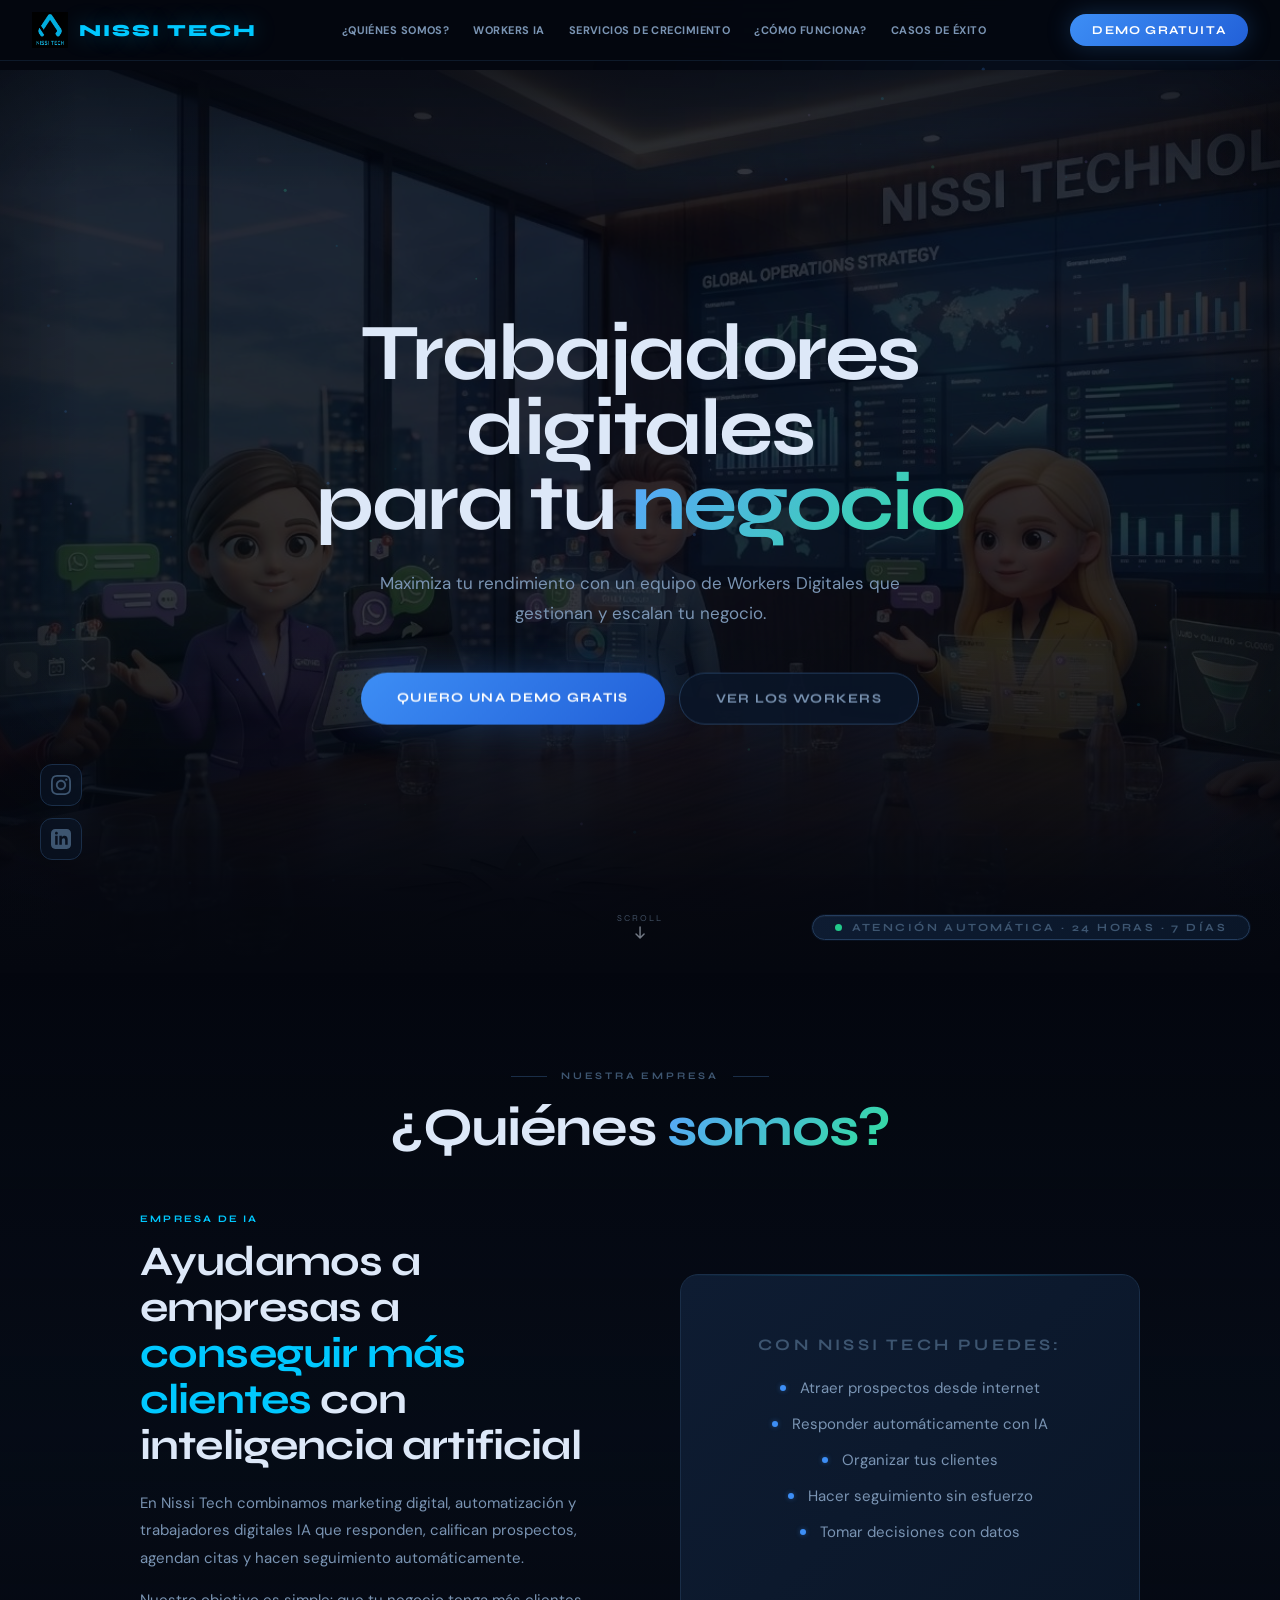
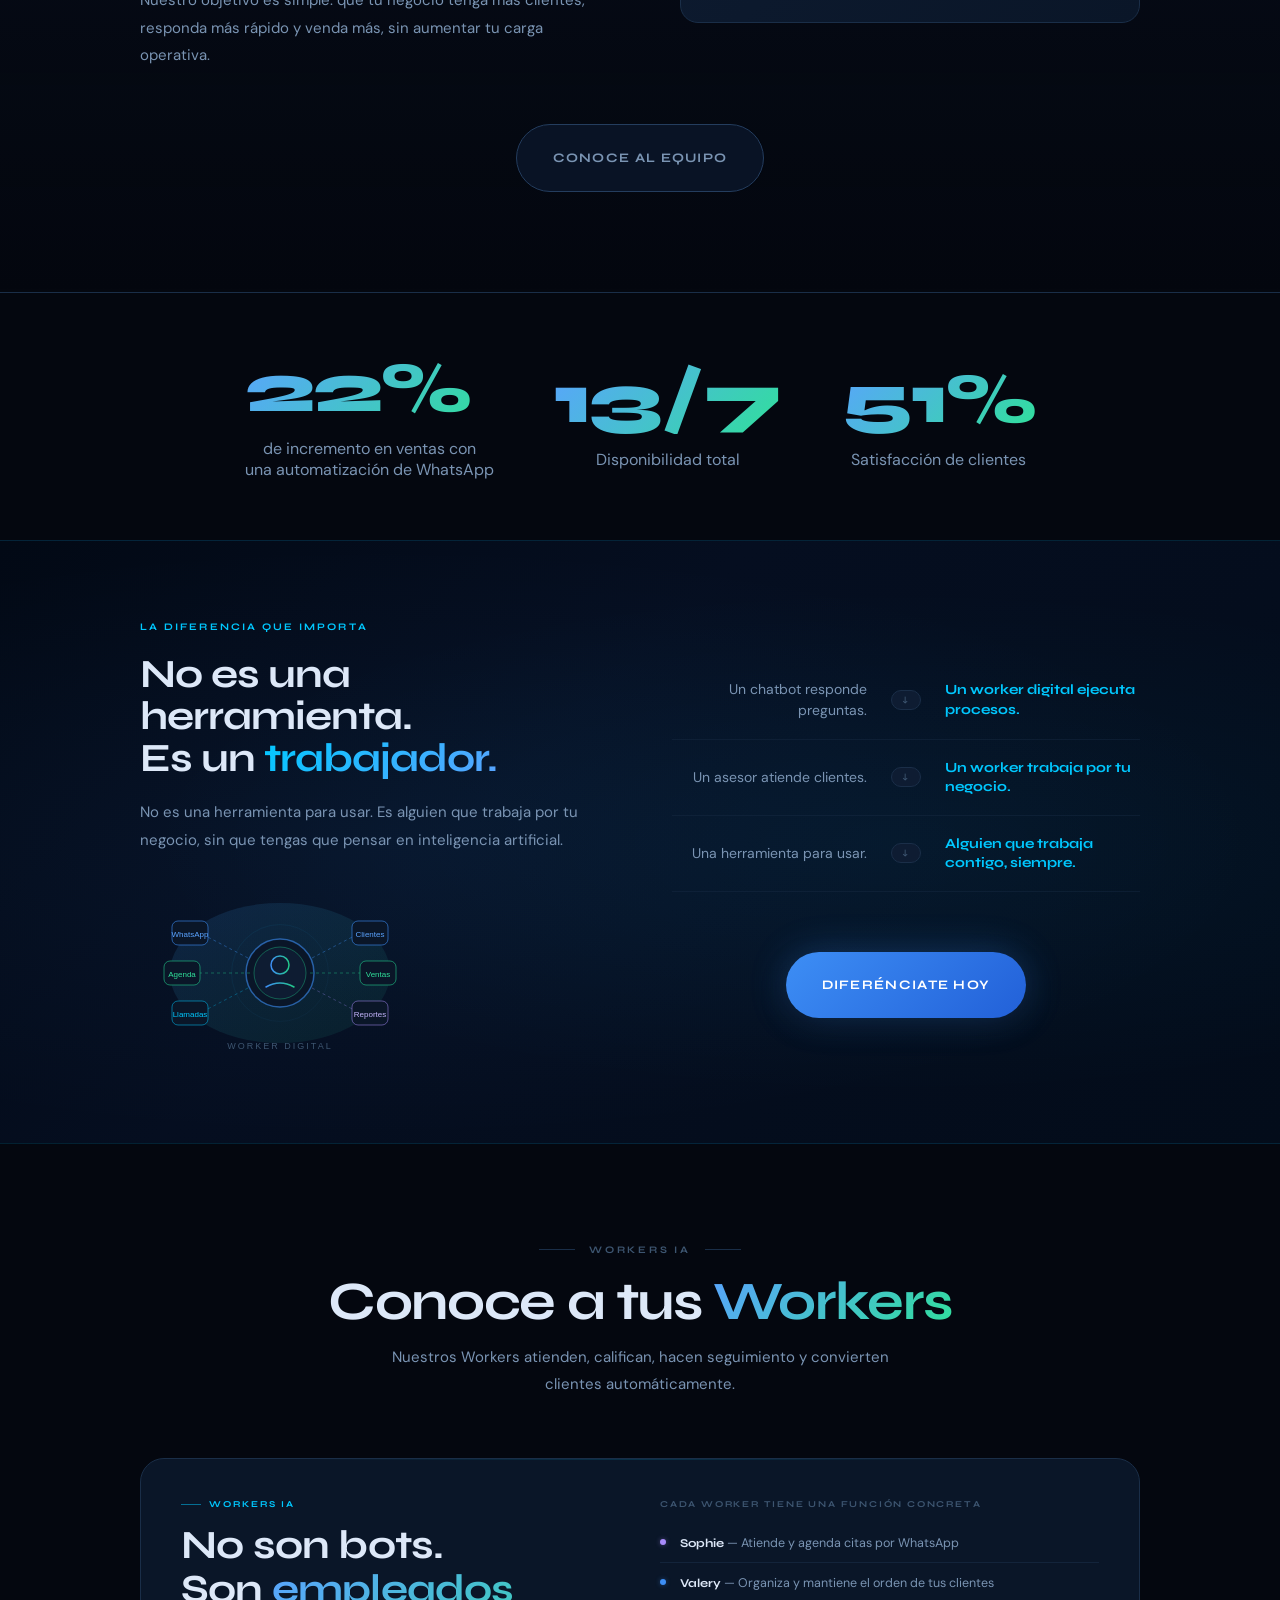
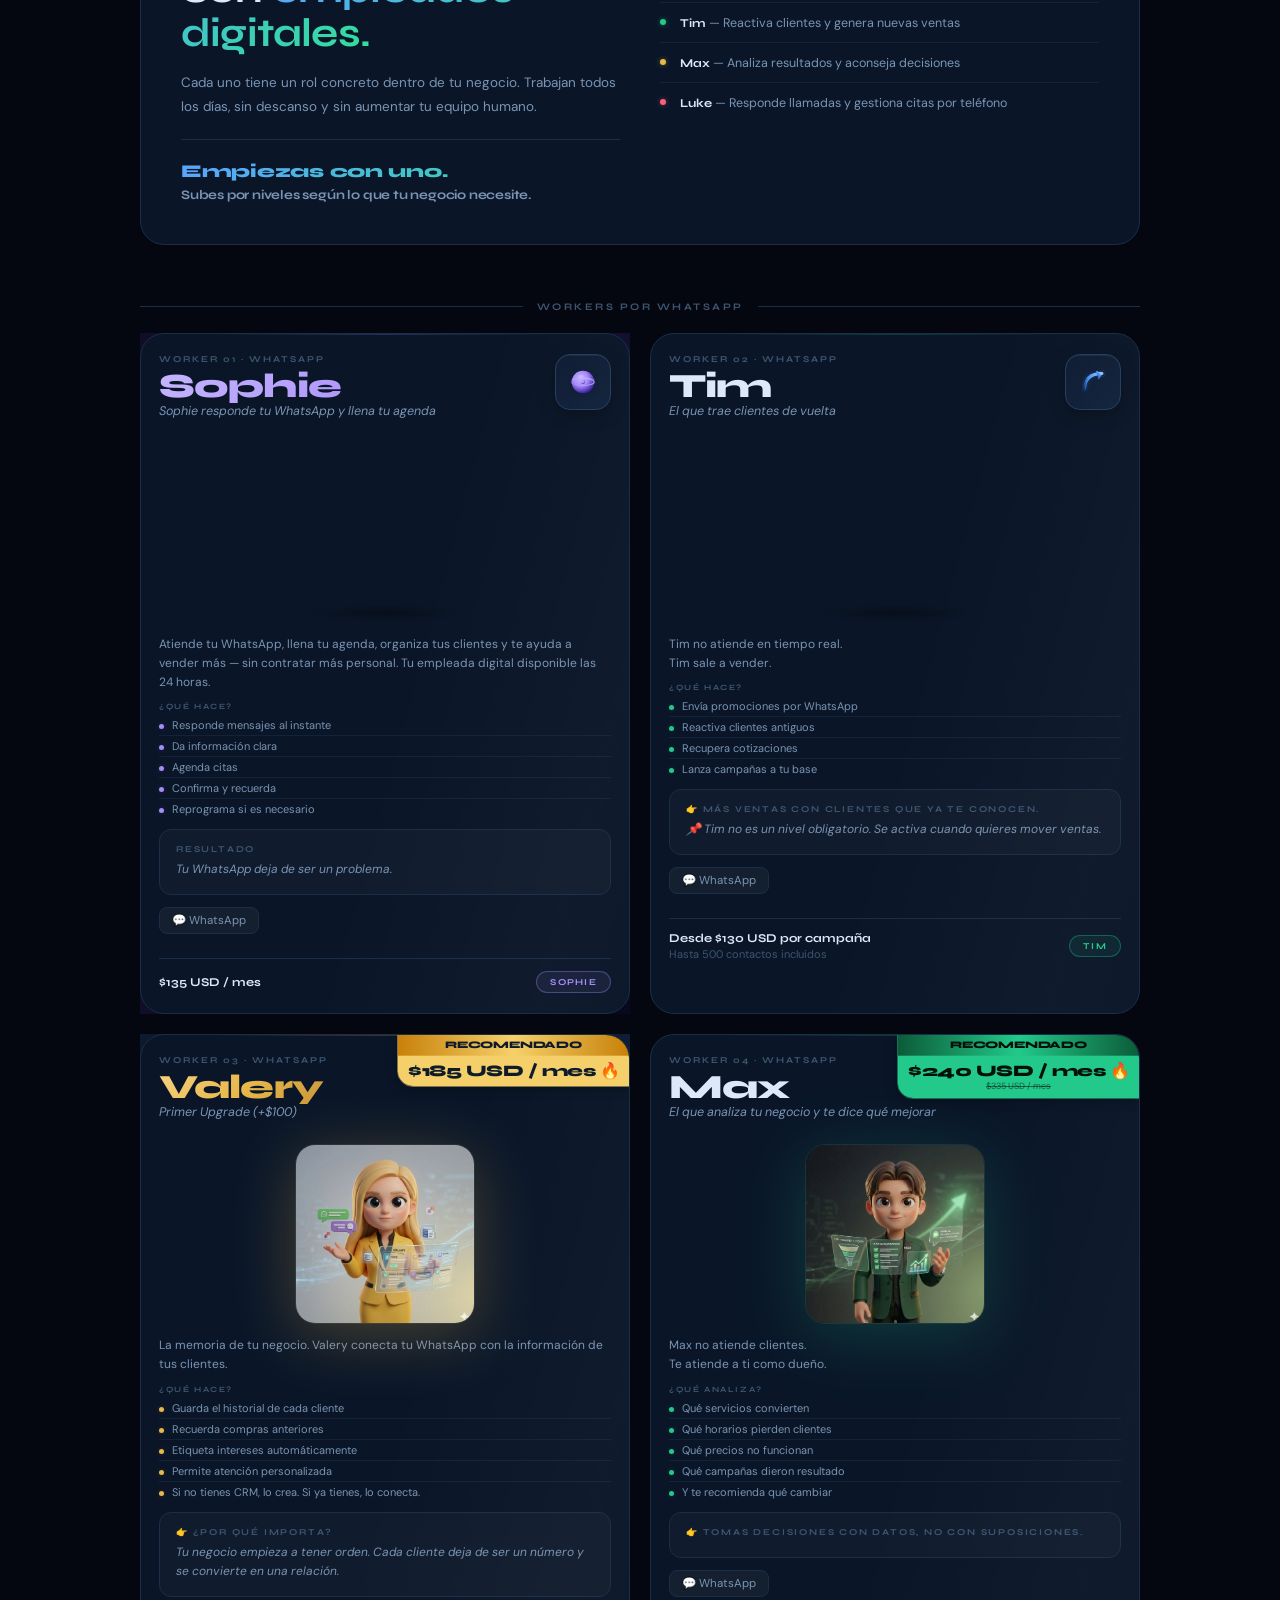
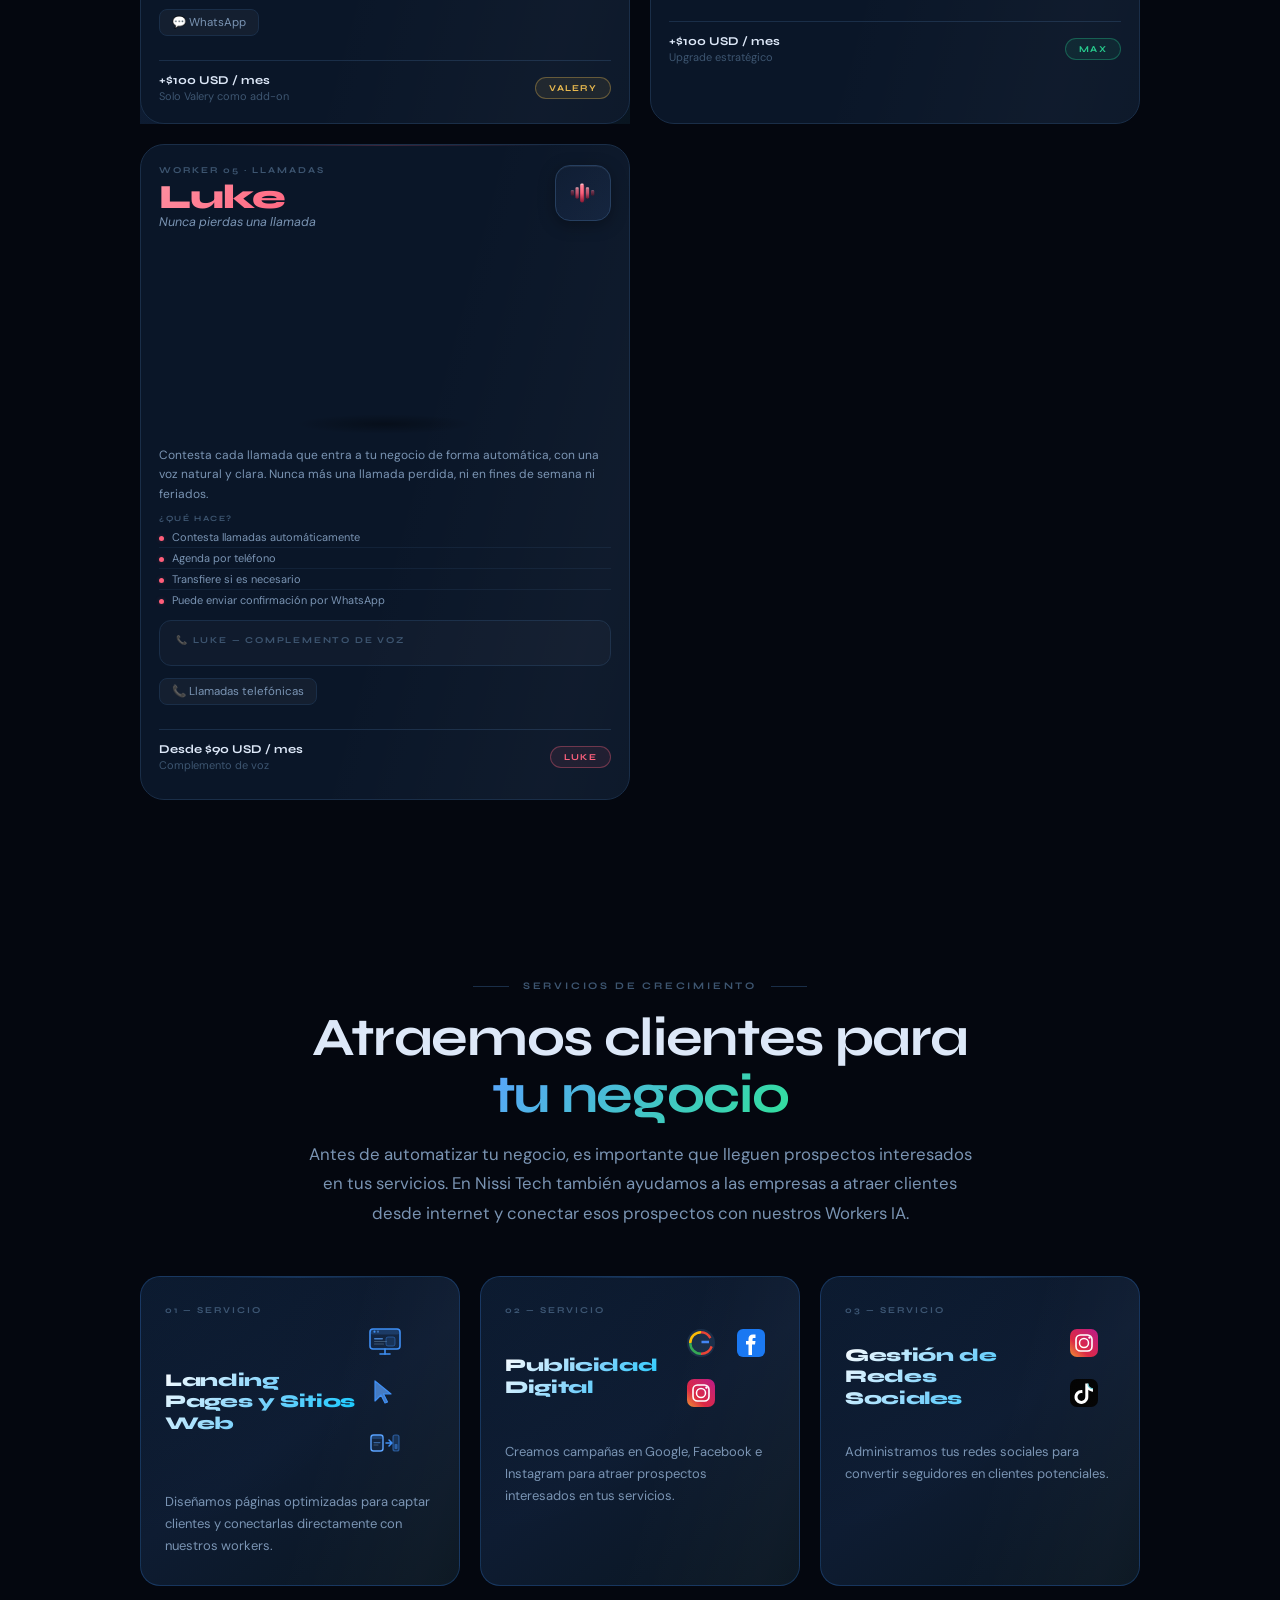
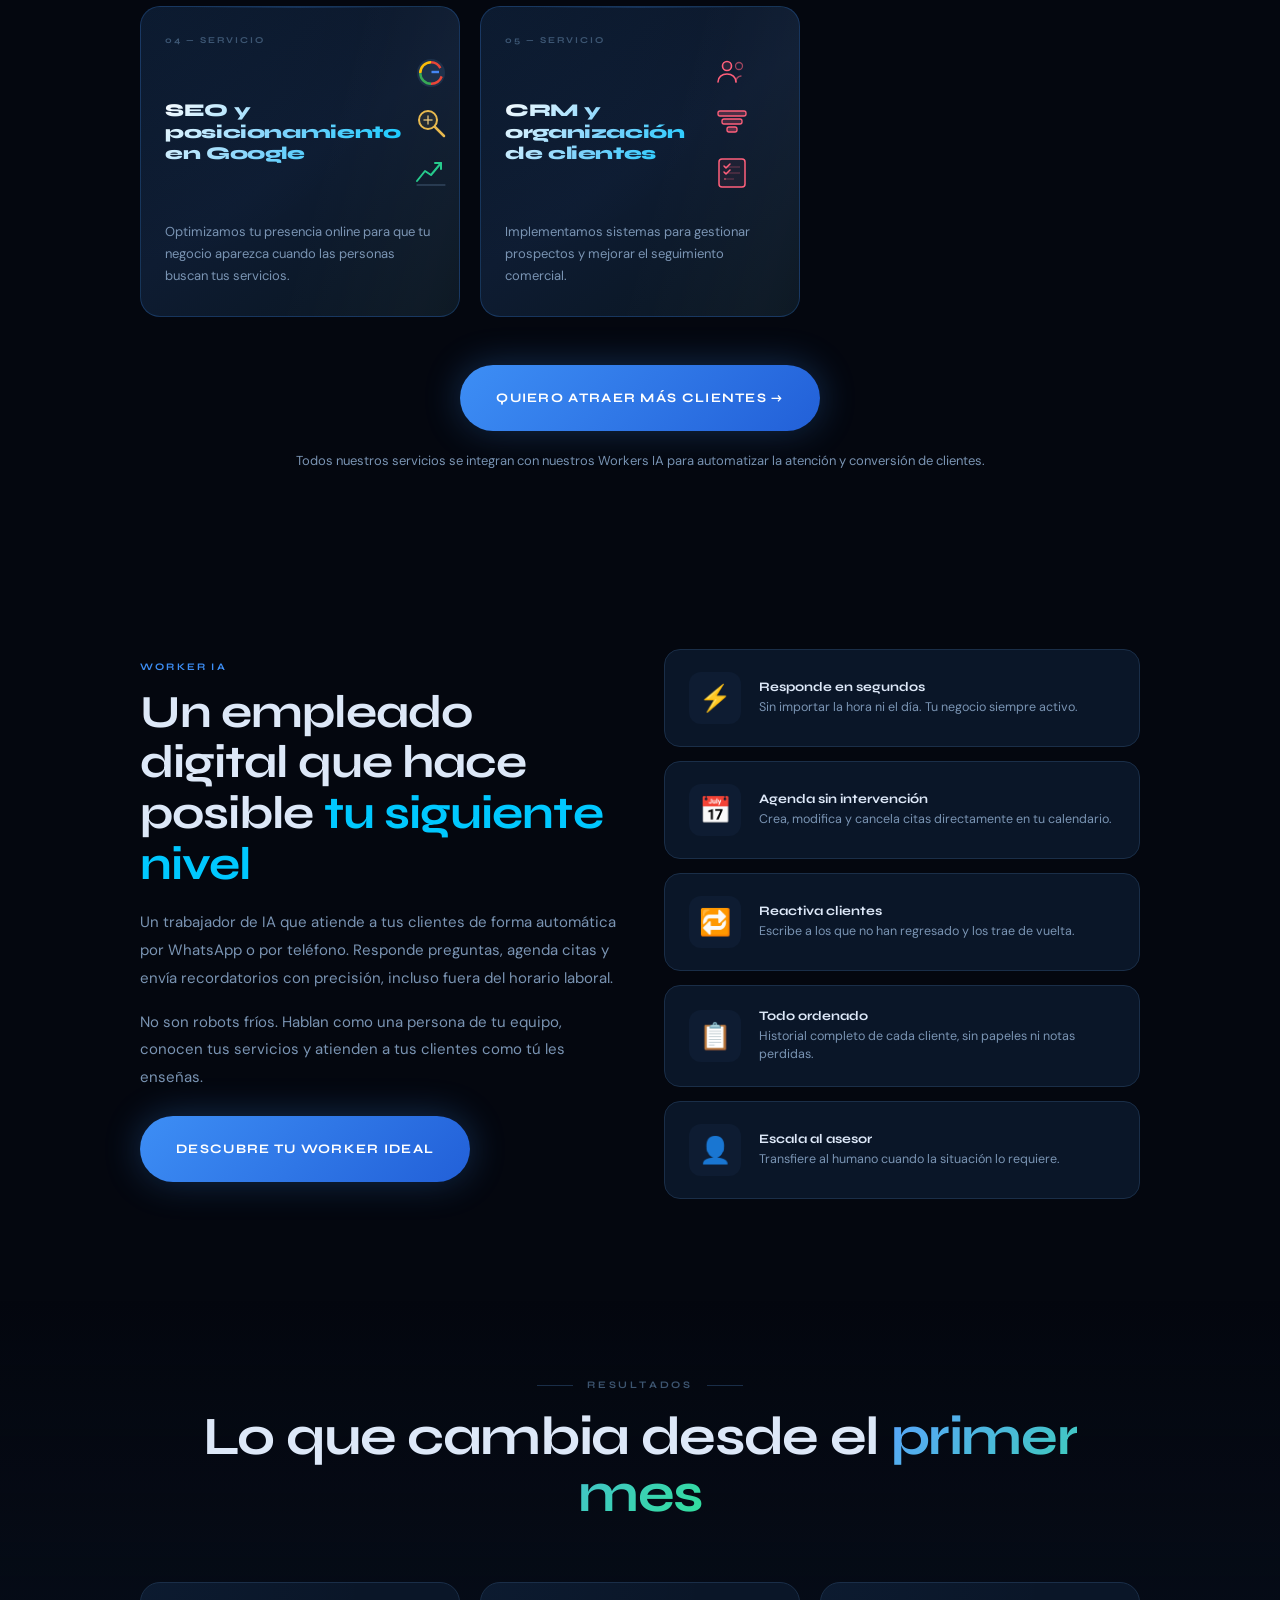
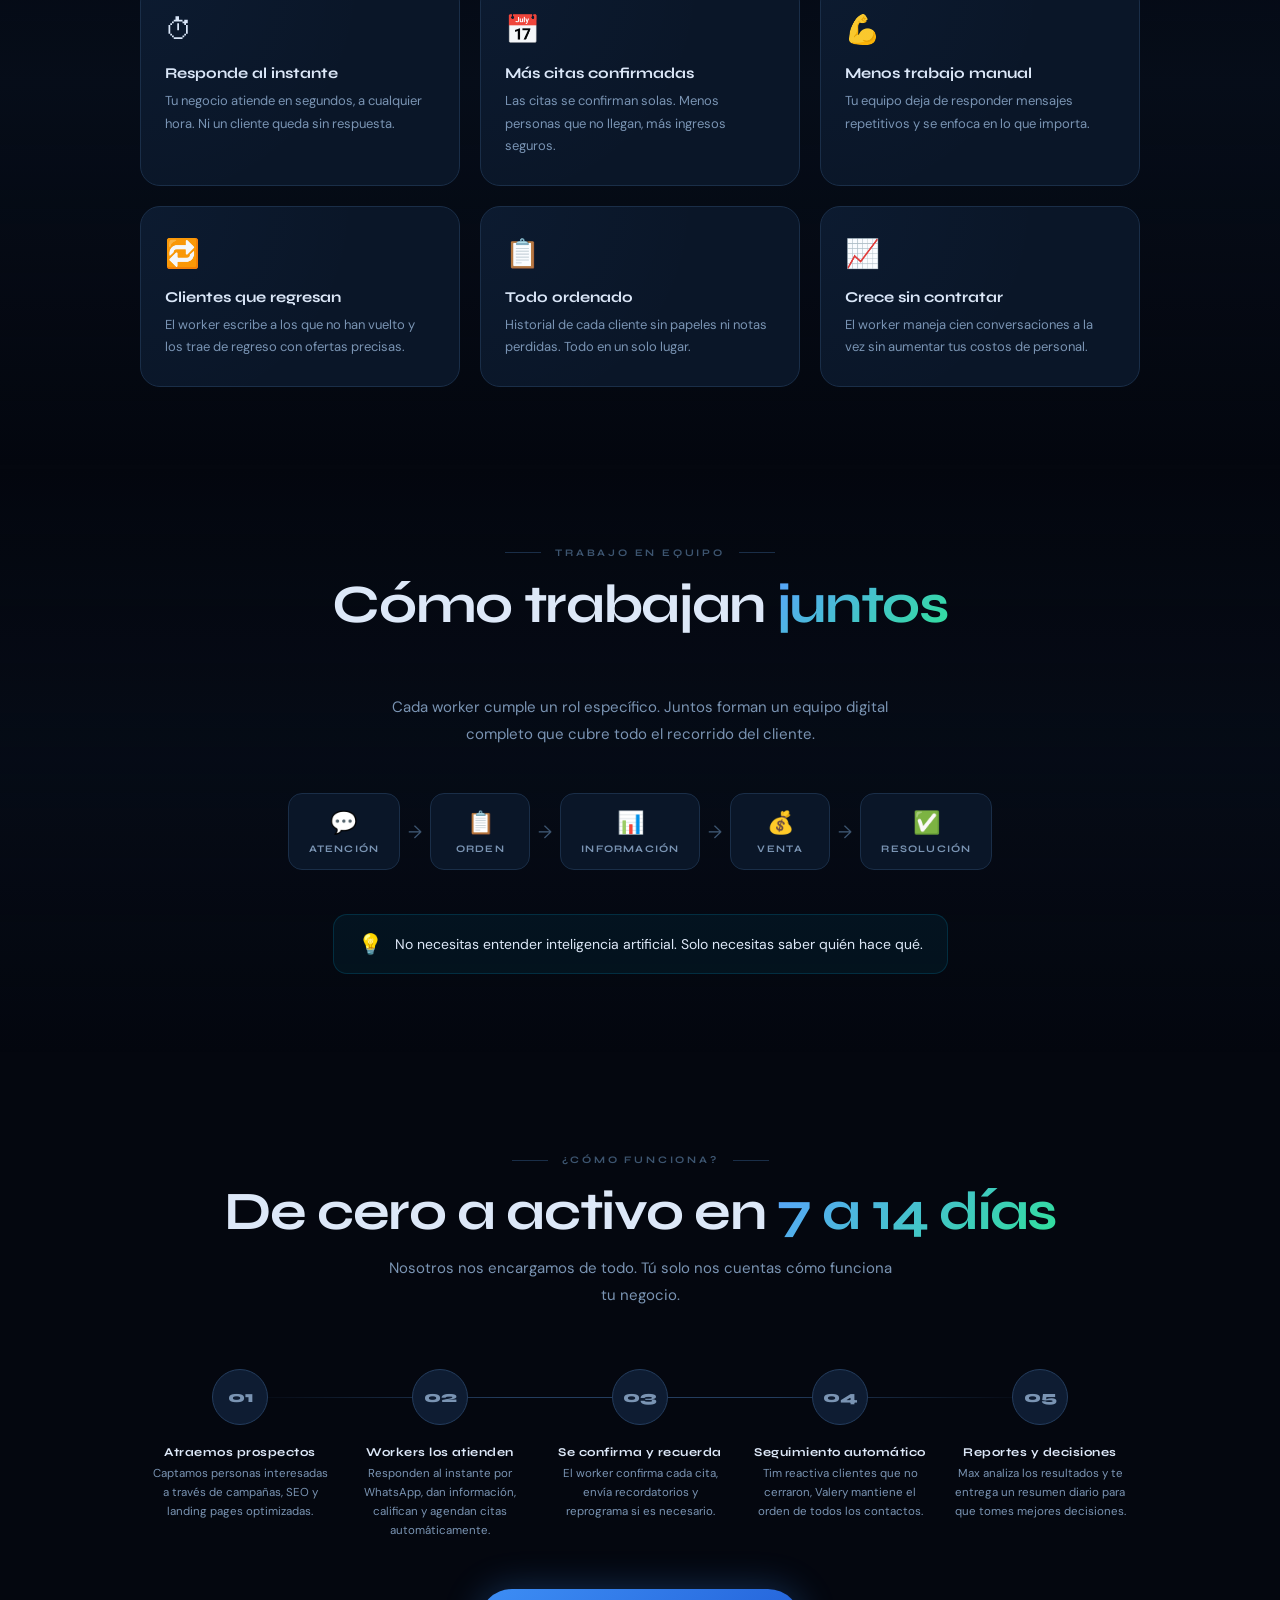
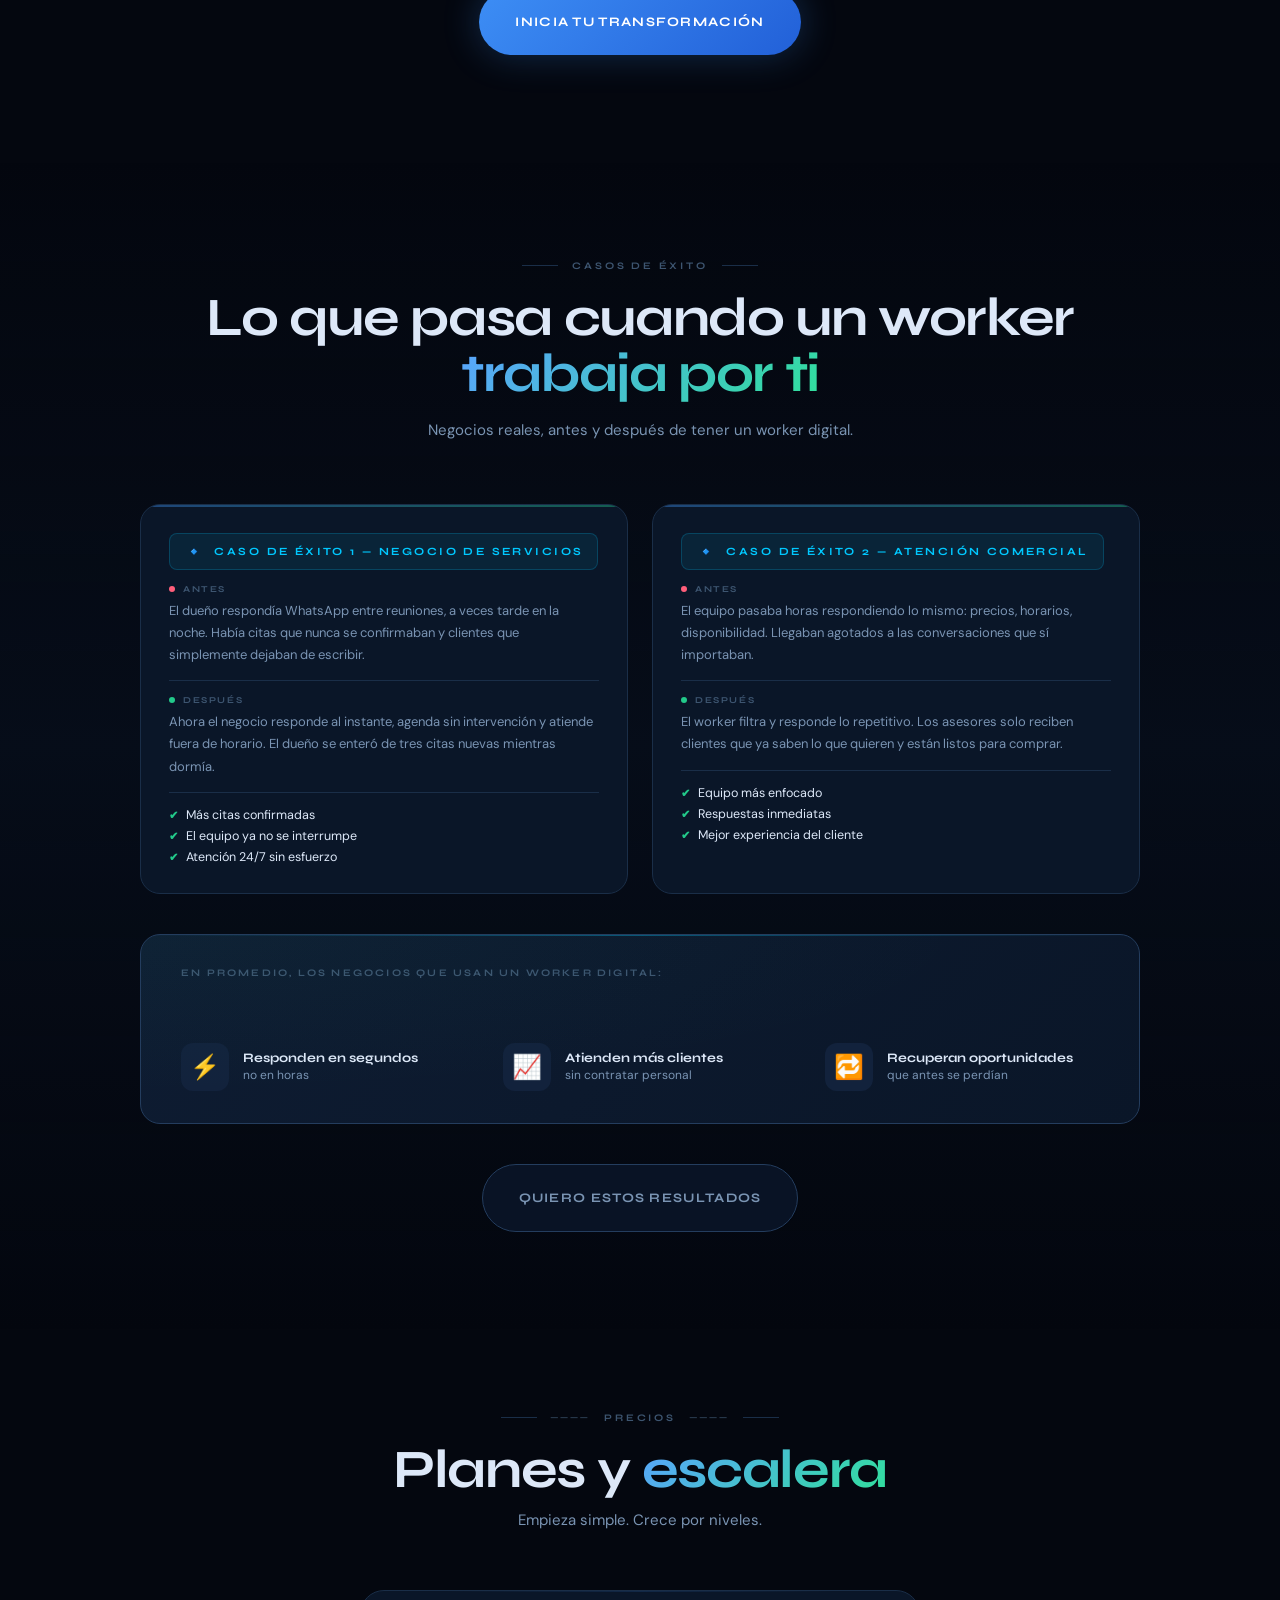
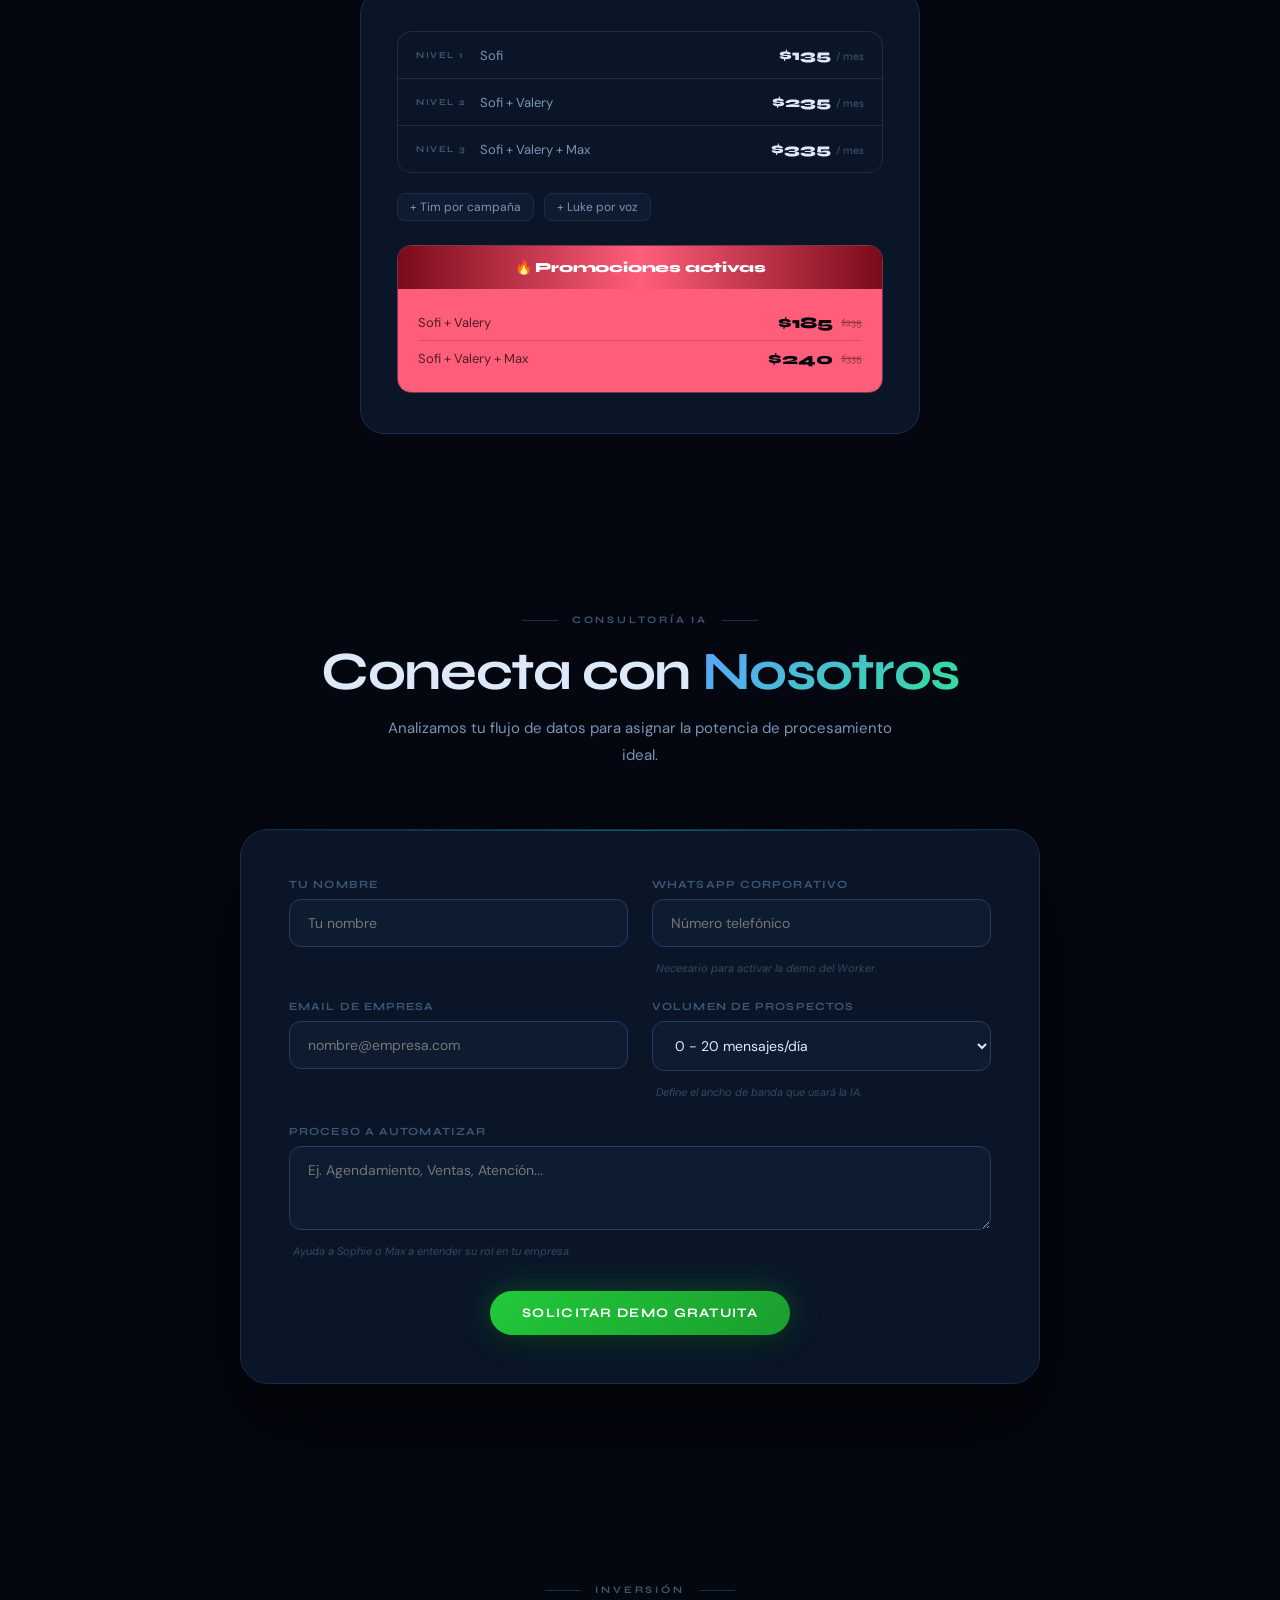
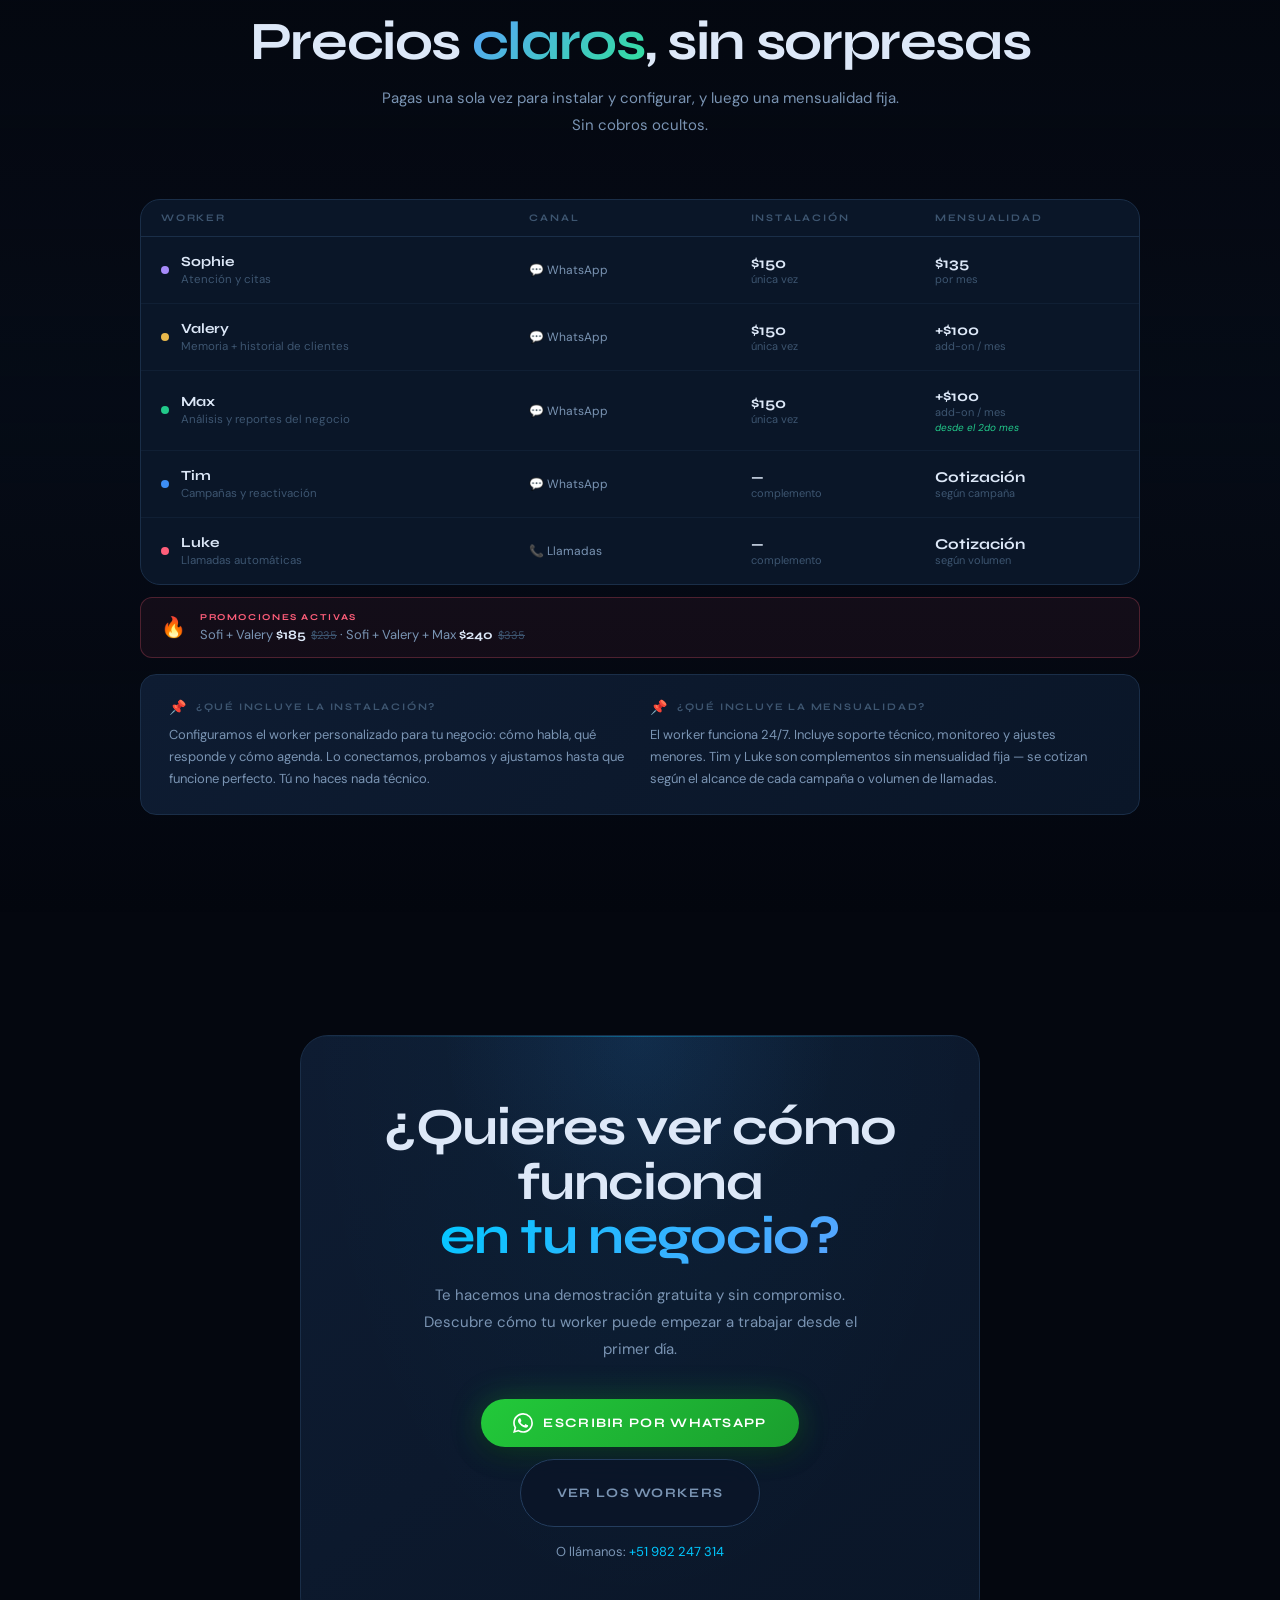
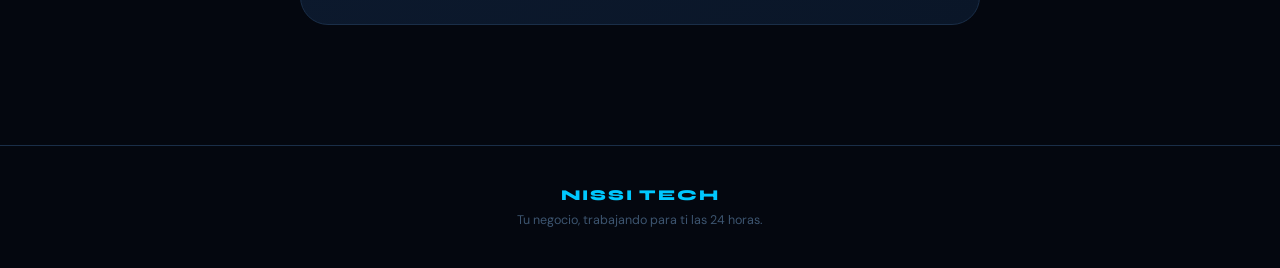
==== commit 68f24b8a: "second commit" ====
--- a/index.html
+++ b/index.html
@@ -100,8 +100,8 @@
 </a>
 <div class="nav-links">
     <a href="#quienes-somos">¿Quiénes somos?</a>
+    <a href="#workers">Workers IA</a>
     <a href="#servicios">Servicios de crecimiento</a>
-    <a href="#workers">Workers IA</a>
     <a href="#proceso">¿Cómo funciona?</a>
     <a href="#casos">Casos de éxito</a>
   </div>
@@ -113,8 +113,8 @@
 <!-- MOBILE MENU -->
 <div class="nav-mobile" id="mobileMenu">
 <a href="#quienes-somos" onclick="closeMenu()">¿Quiénes somos?</a>
+  <a href="#workers" onclick="closeMenu()">Workers IA</a>
   <a href="#servicios" onclick="closeMenu()">Servicios de crecimiento</a>
-  <a href="#workers" onclick="closeMenu()">Workers IA</a>
   <a href="#proceso" onclick="closeMenu()">¿Cómo funciona?</a>
   <a href="#casos" onclick="closeMenu()">Casos de éxito</a>
   <a href="diagnostico-worker.html" class="nav-mobile-cta">Demo Gratuita →</a>
--- a/styles.css
+++ b/styles.css
@@ -208,7 +208,7 @@
 .sec-header{text-align:center;margin-bottom:60px}
 .sec-eyebrow{font-family:"Syne",sans-serif;font-size:10px;font-weight:700;letter-spacing:.28em;text-transform:uppercase;color:var(--text3);display:flex;align-items:center;justify-content:center;gap:14px;margin-bottom:18px}
 .sec-eyebrow::before,.sec-eyebrow::after{content:"";width:36px;height:1px;background:var(--border)}
-h2.sec-title{font-family:"Syne",sans-serif;font-size:clamp(32px,5vw,54px);font-weight:700;line-height:1.05;letter-spacing:-.025em;color:var(--text)}
+h2.sec-title{font-family:"Syne",sans-serif;font-size:clamp(40px,5vw,54px);font-weight:700;line-height:1.05;letter-spacing:-.025em;color:var(--text)}
 h2.sec-title em{font-style:normal;background:linear-gradient(135deg,var(--blue2),var(--green2));-webkit-background-clip:text;-webkit-text-fill-color:transparent;background-clip:text}
 .sec-desc{font-size:15px;color:var(--text2);max-width:520px;margin:14px auto 0;line-height:1.8}
 
@@ -695,6 +695,7 @@
   }
 }
 @media(max-width:540px){
+  /* h2 {font-size:40px} */
   .mejoras-grid{grid-template-columns:1fr}
   .steps{grid-template-columns:1fr}
   nav{padding:10px 16px}
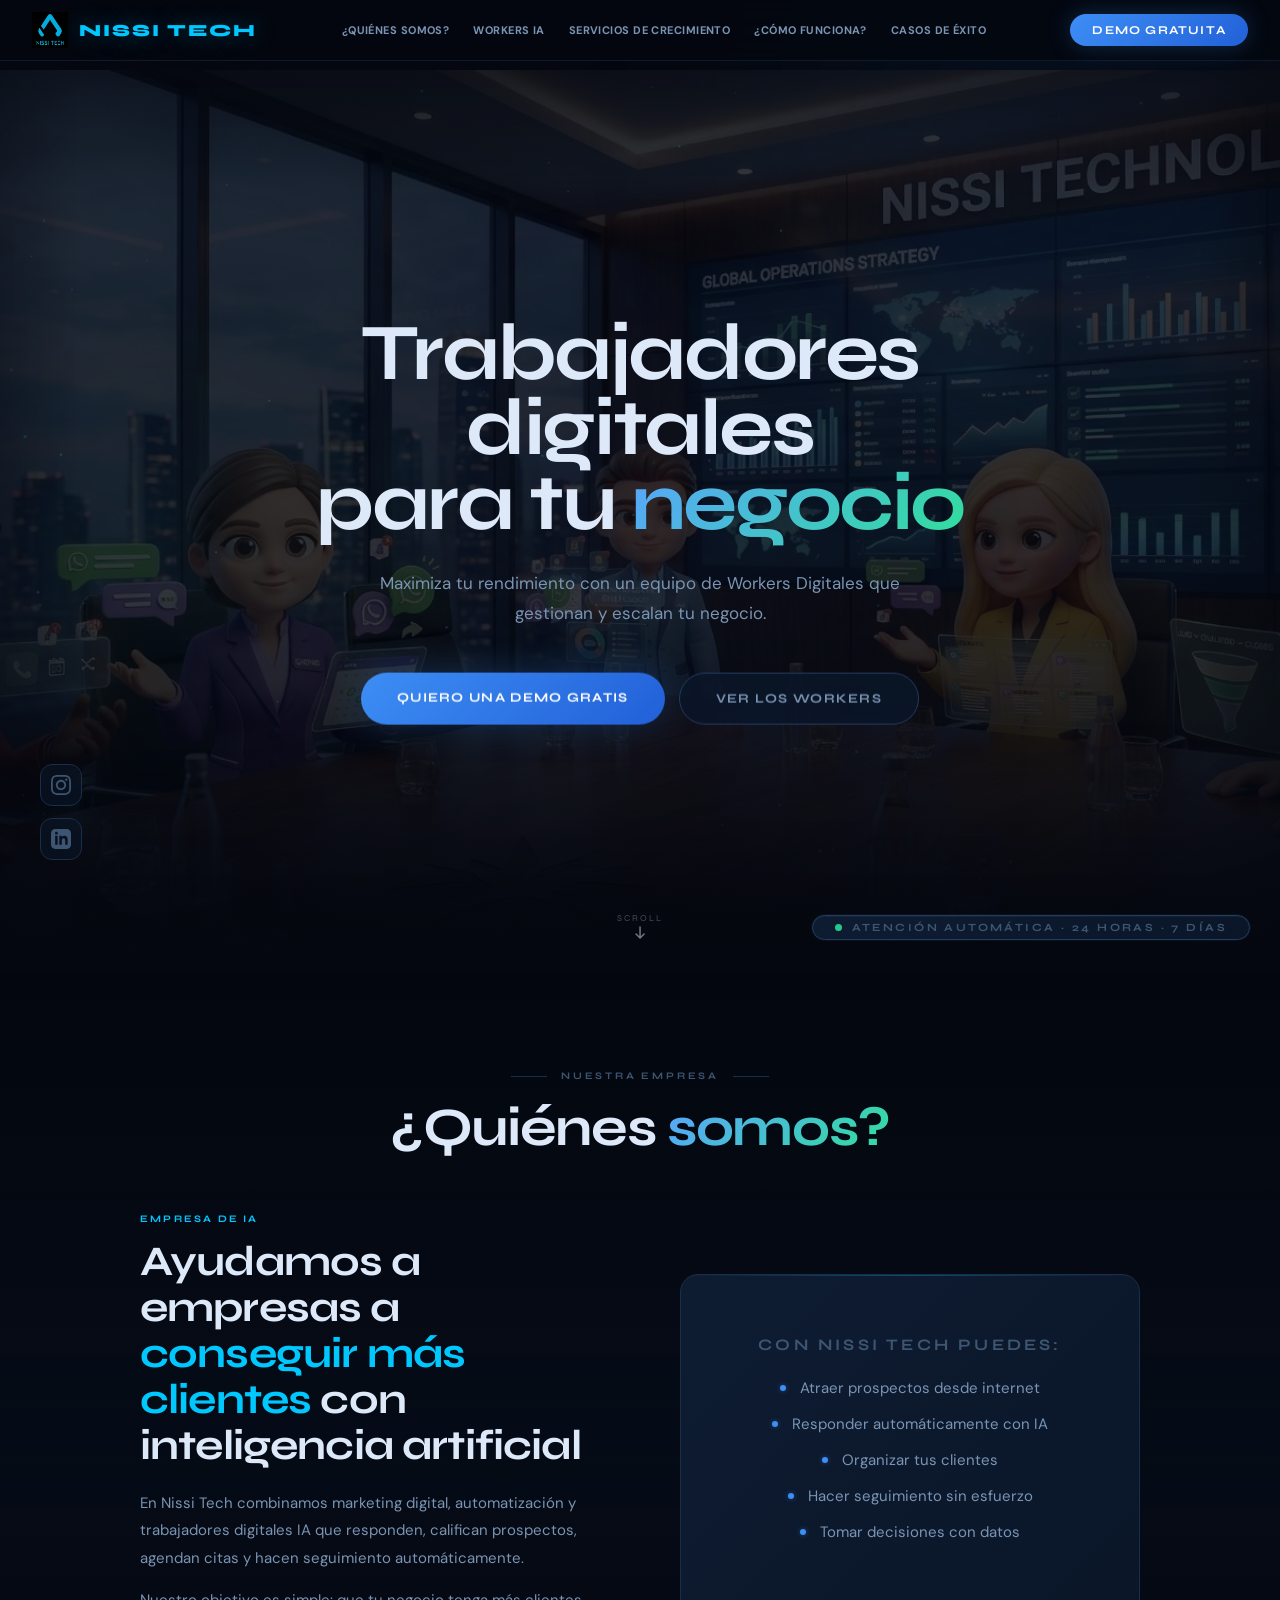
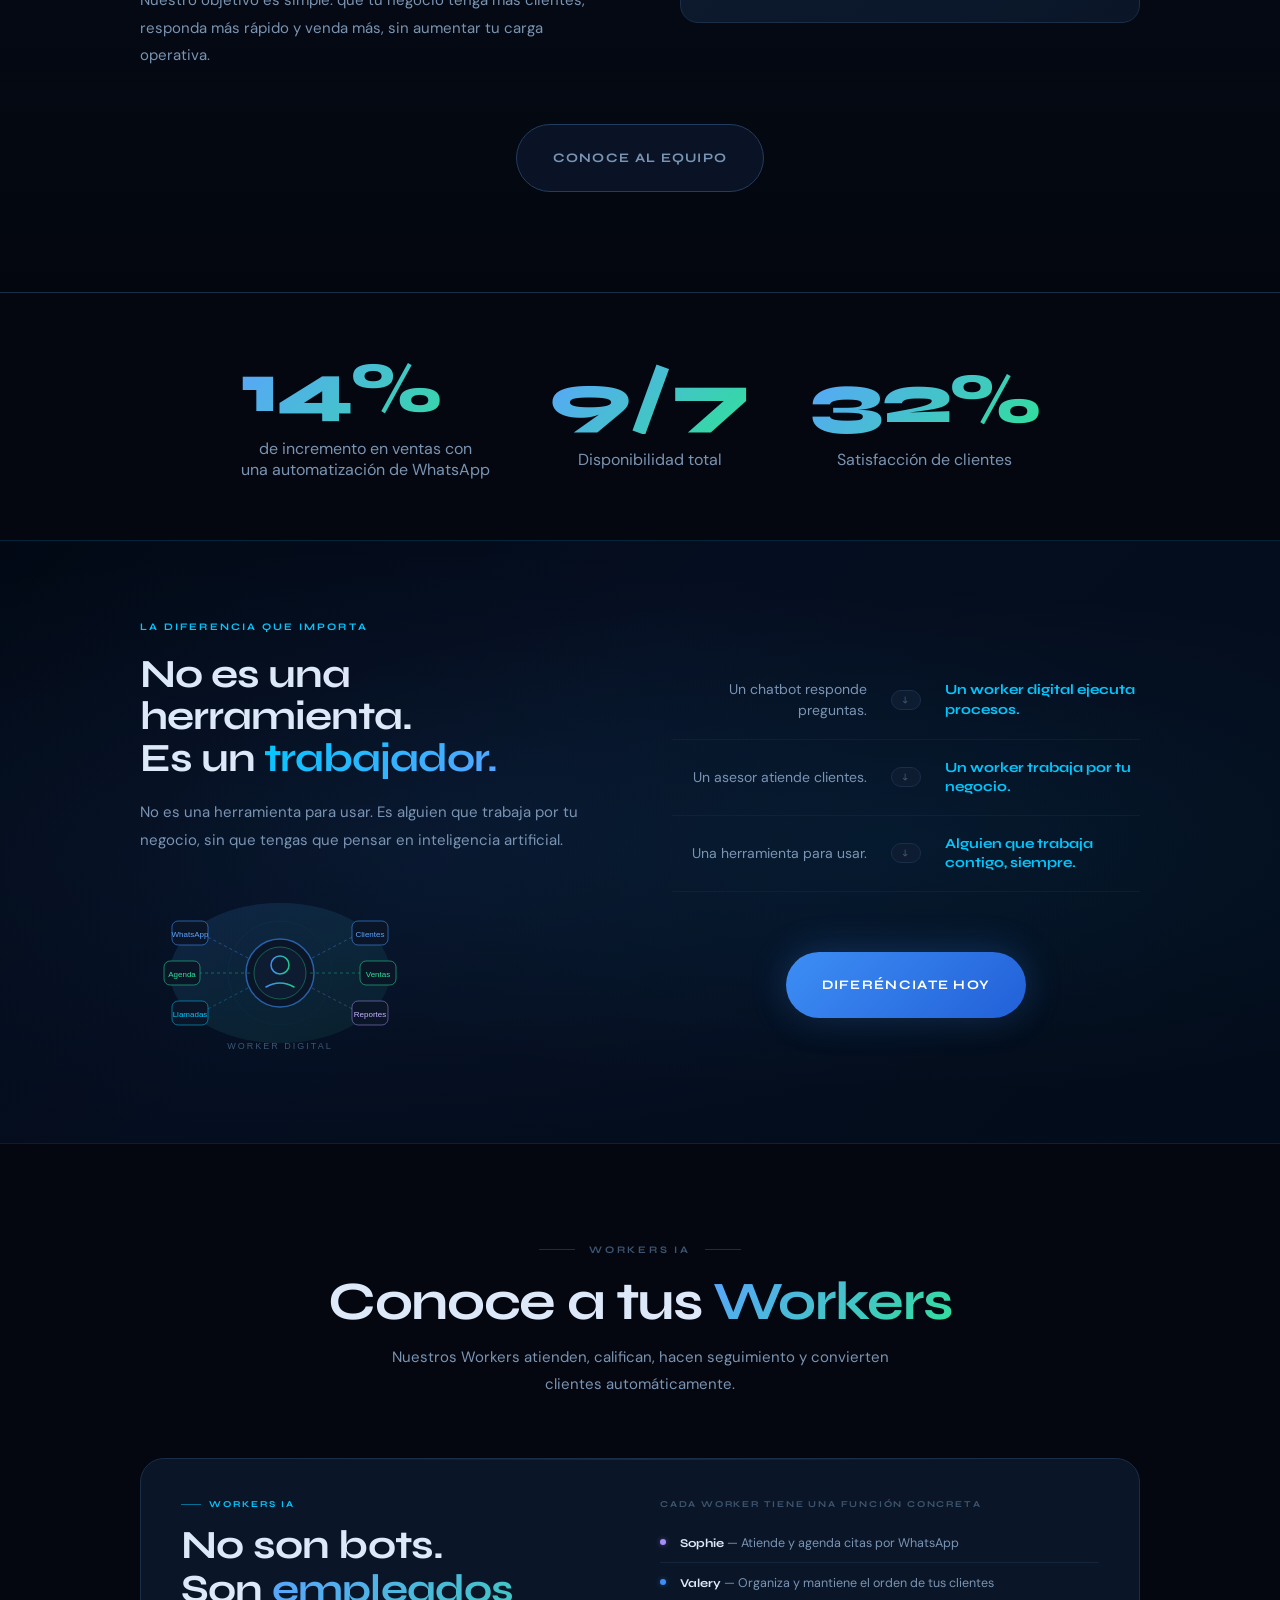
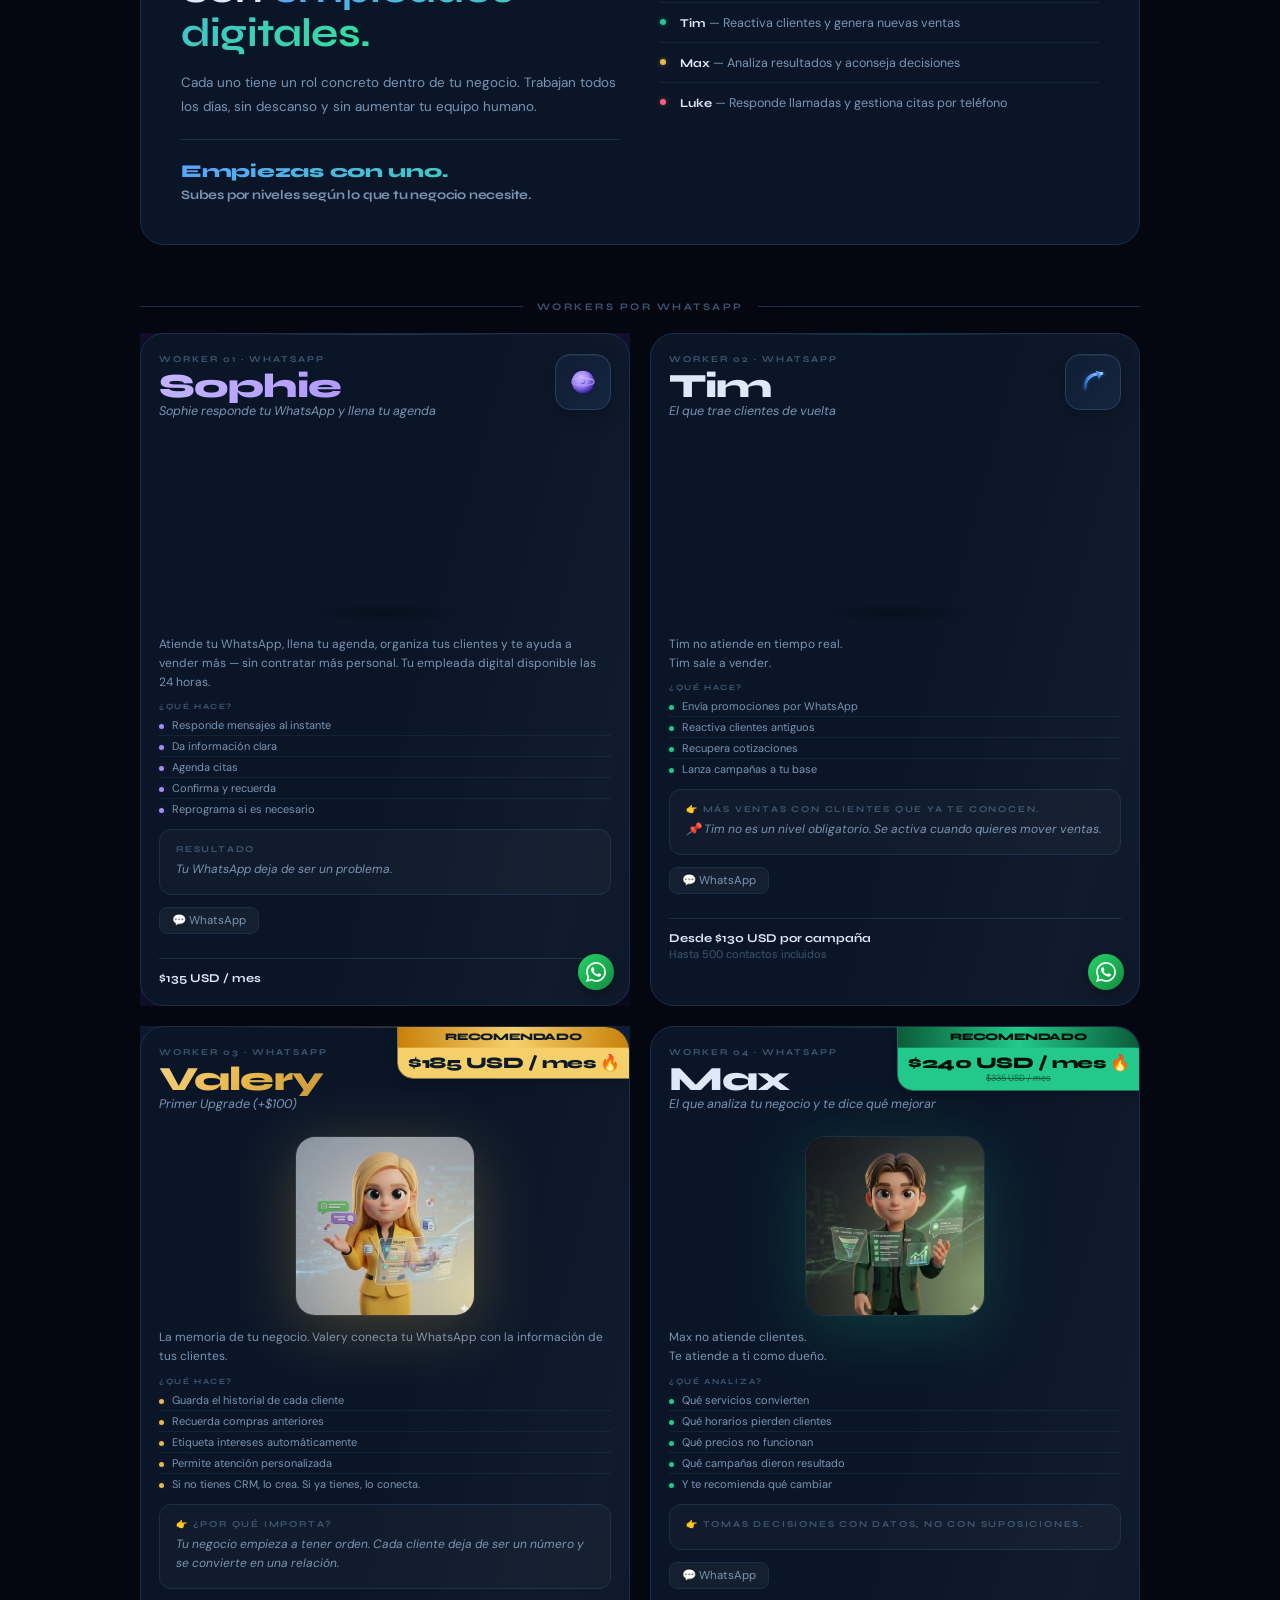
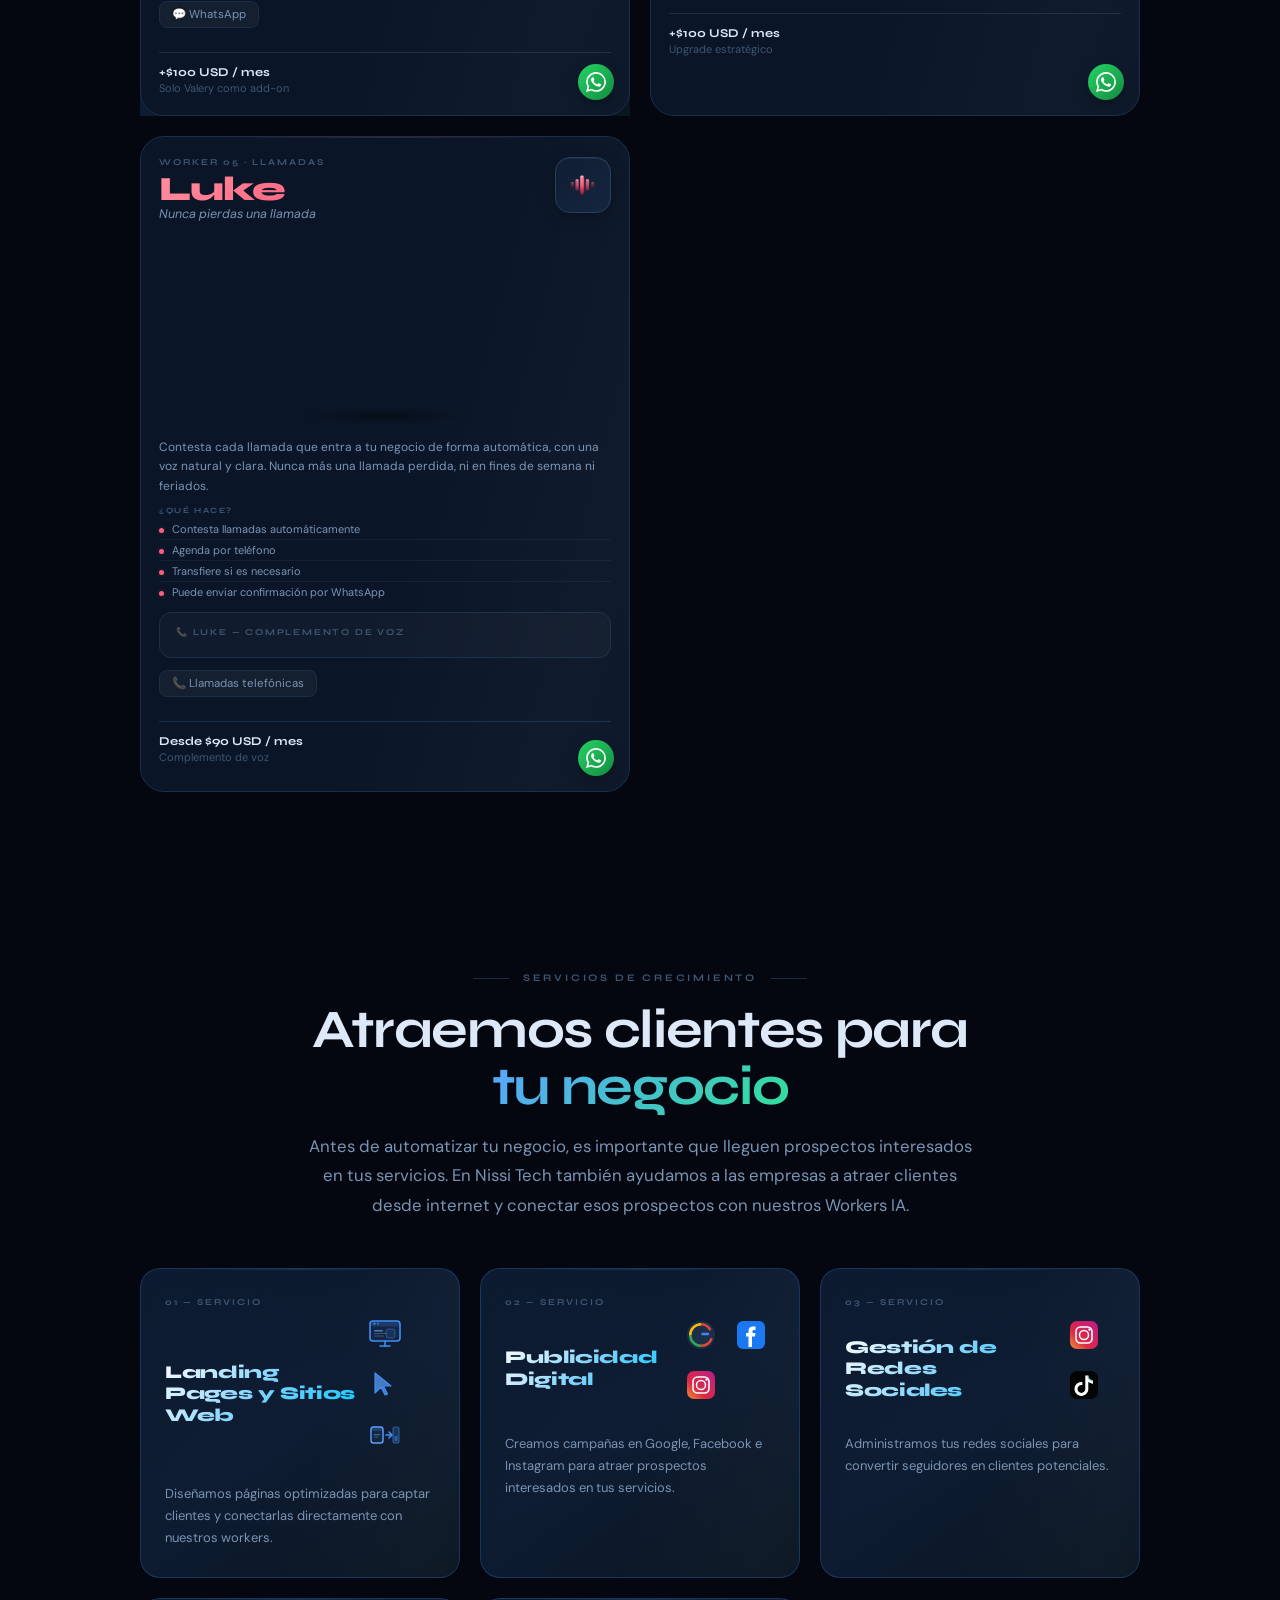
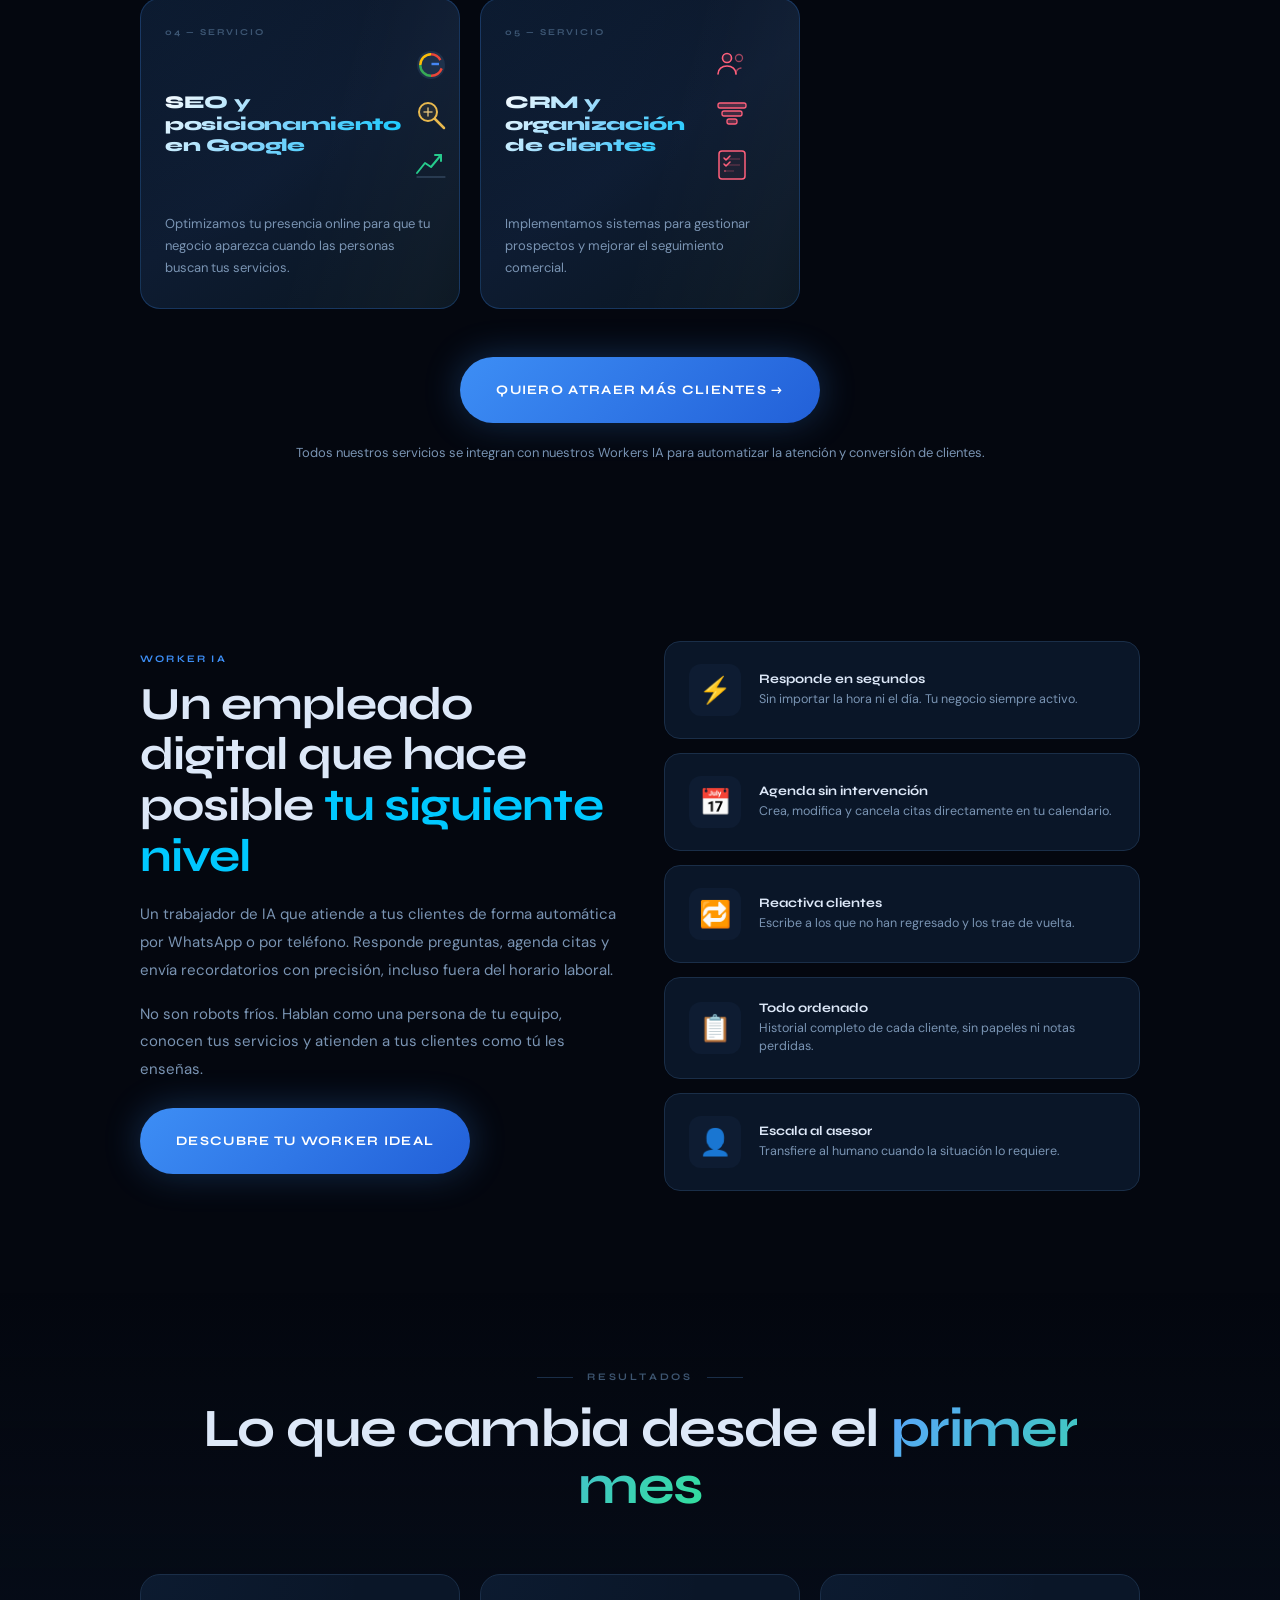
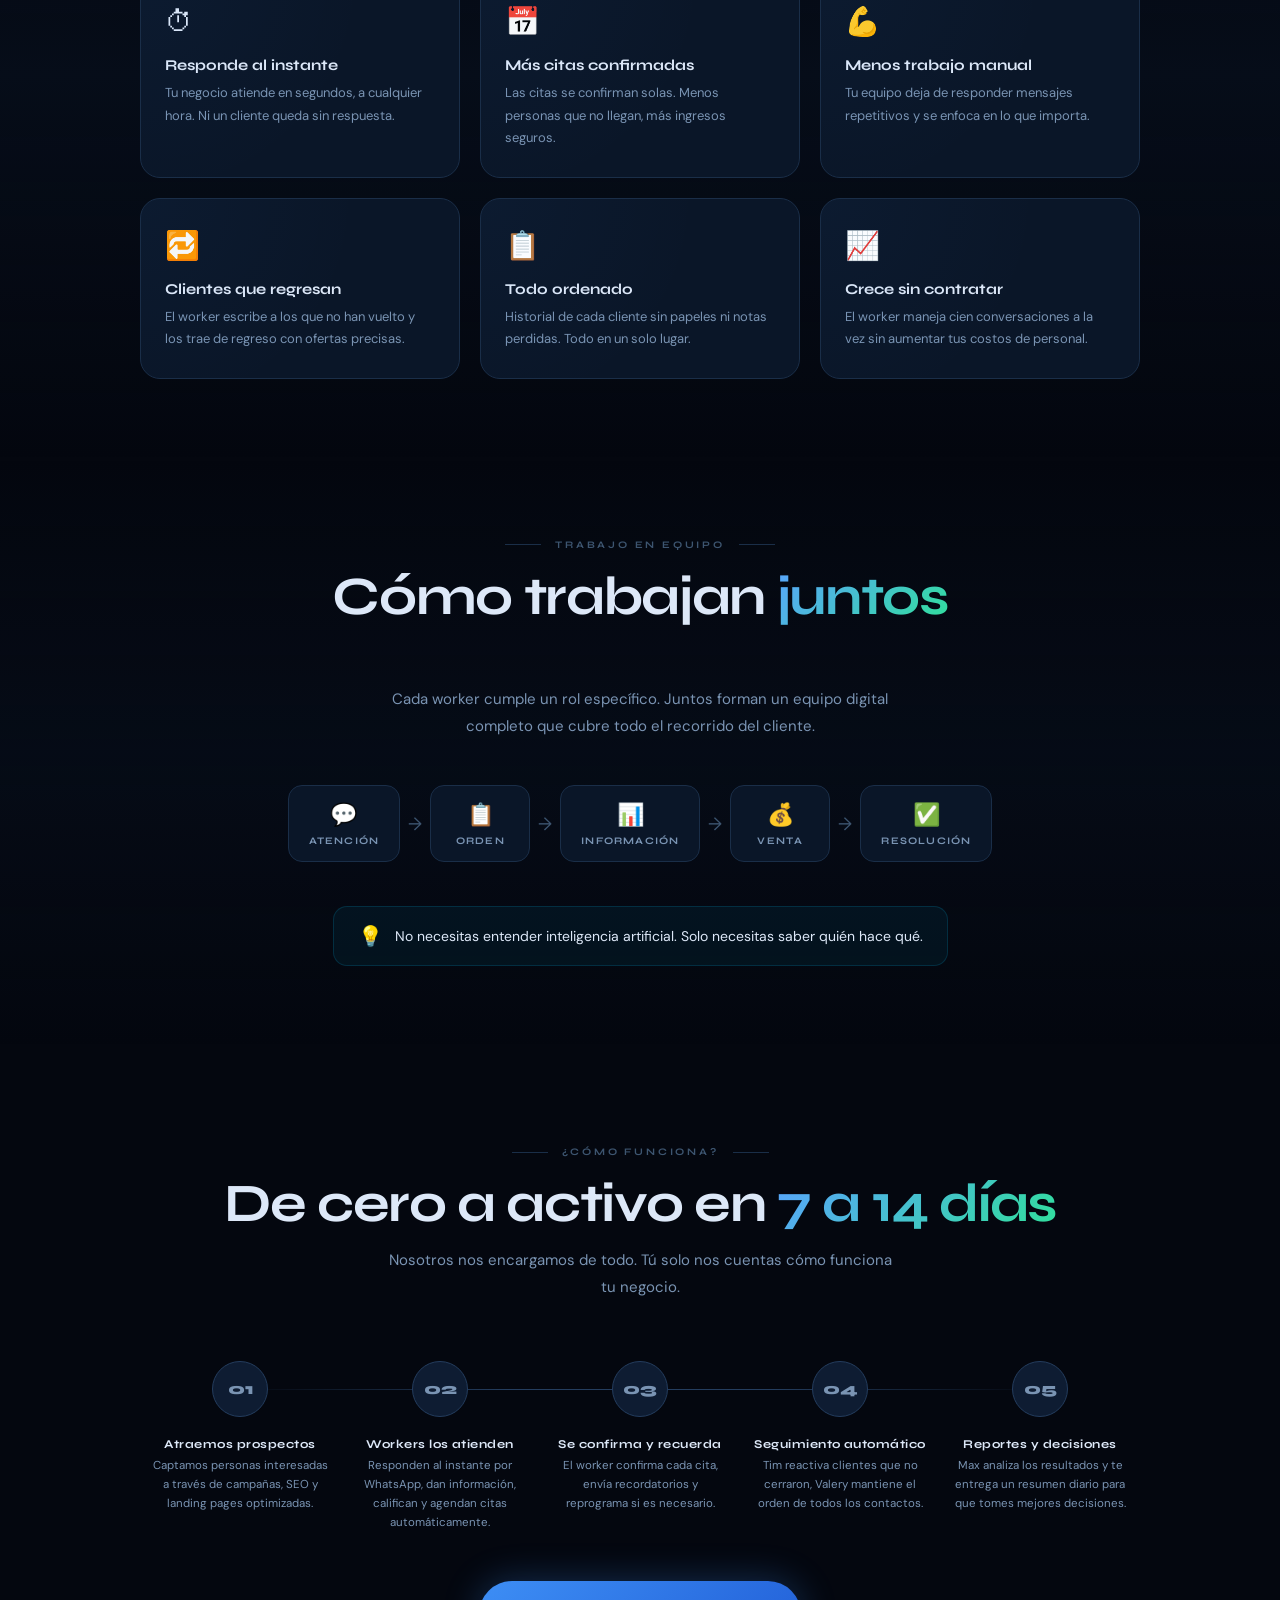
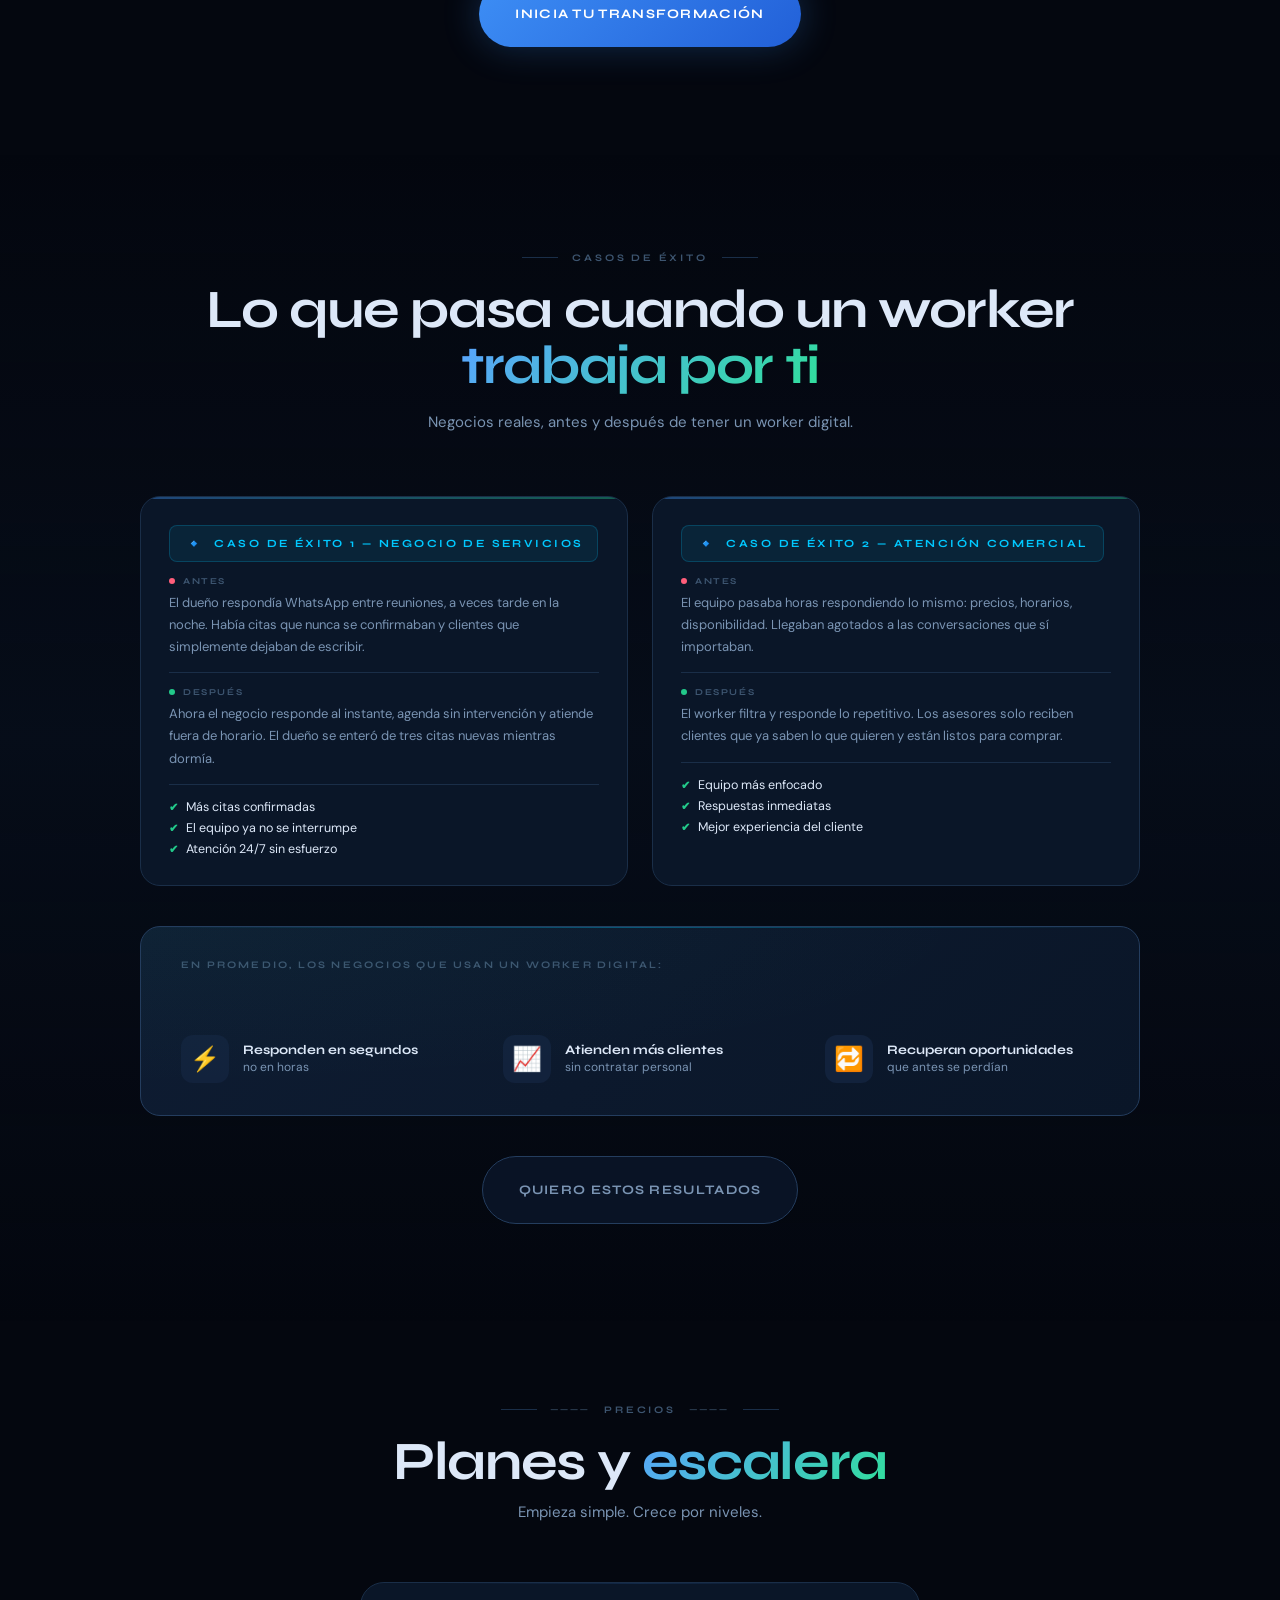
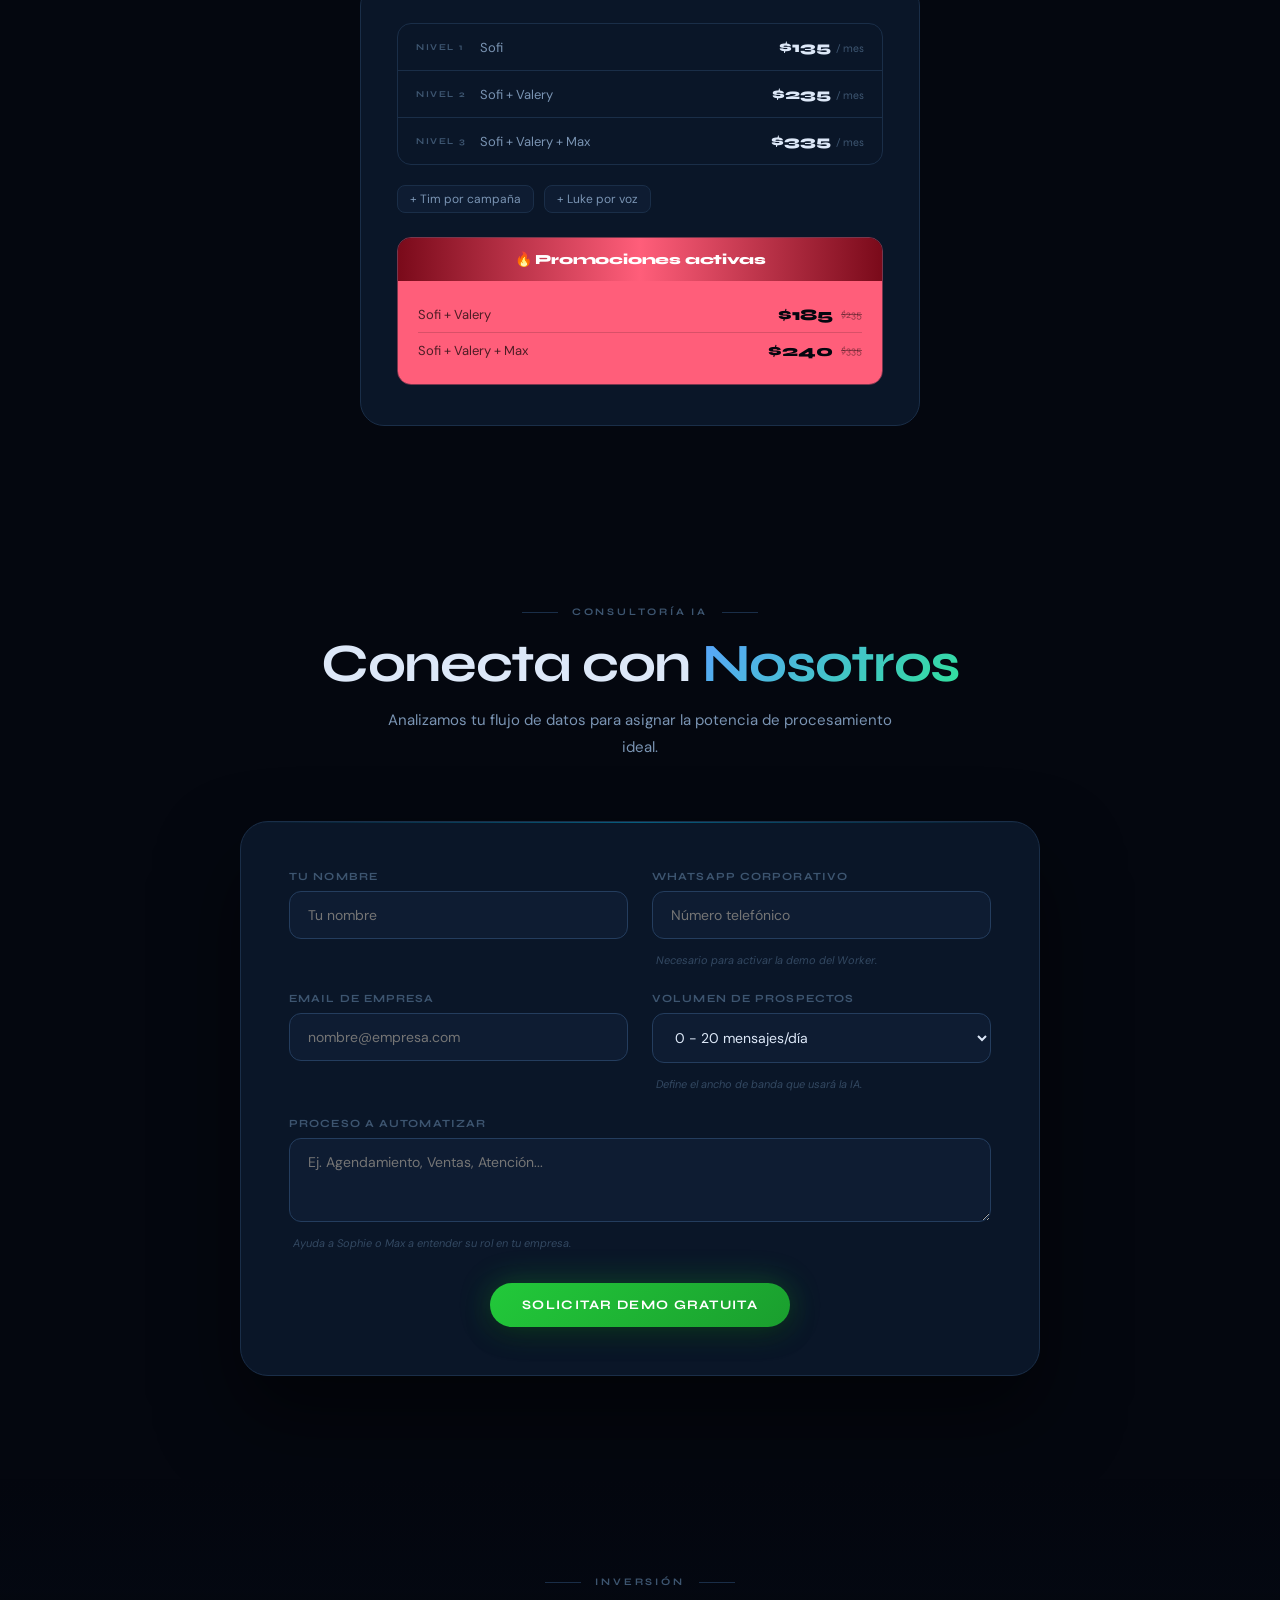
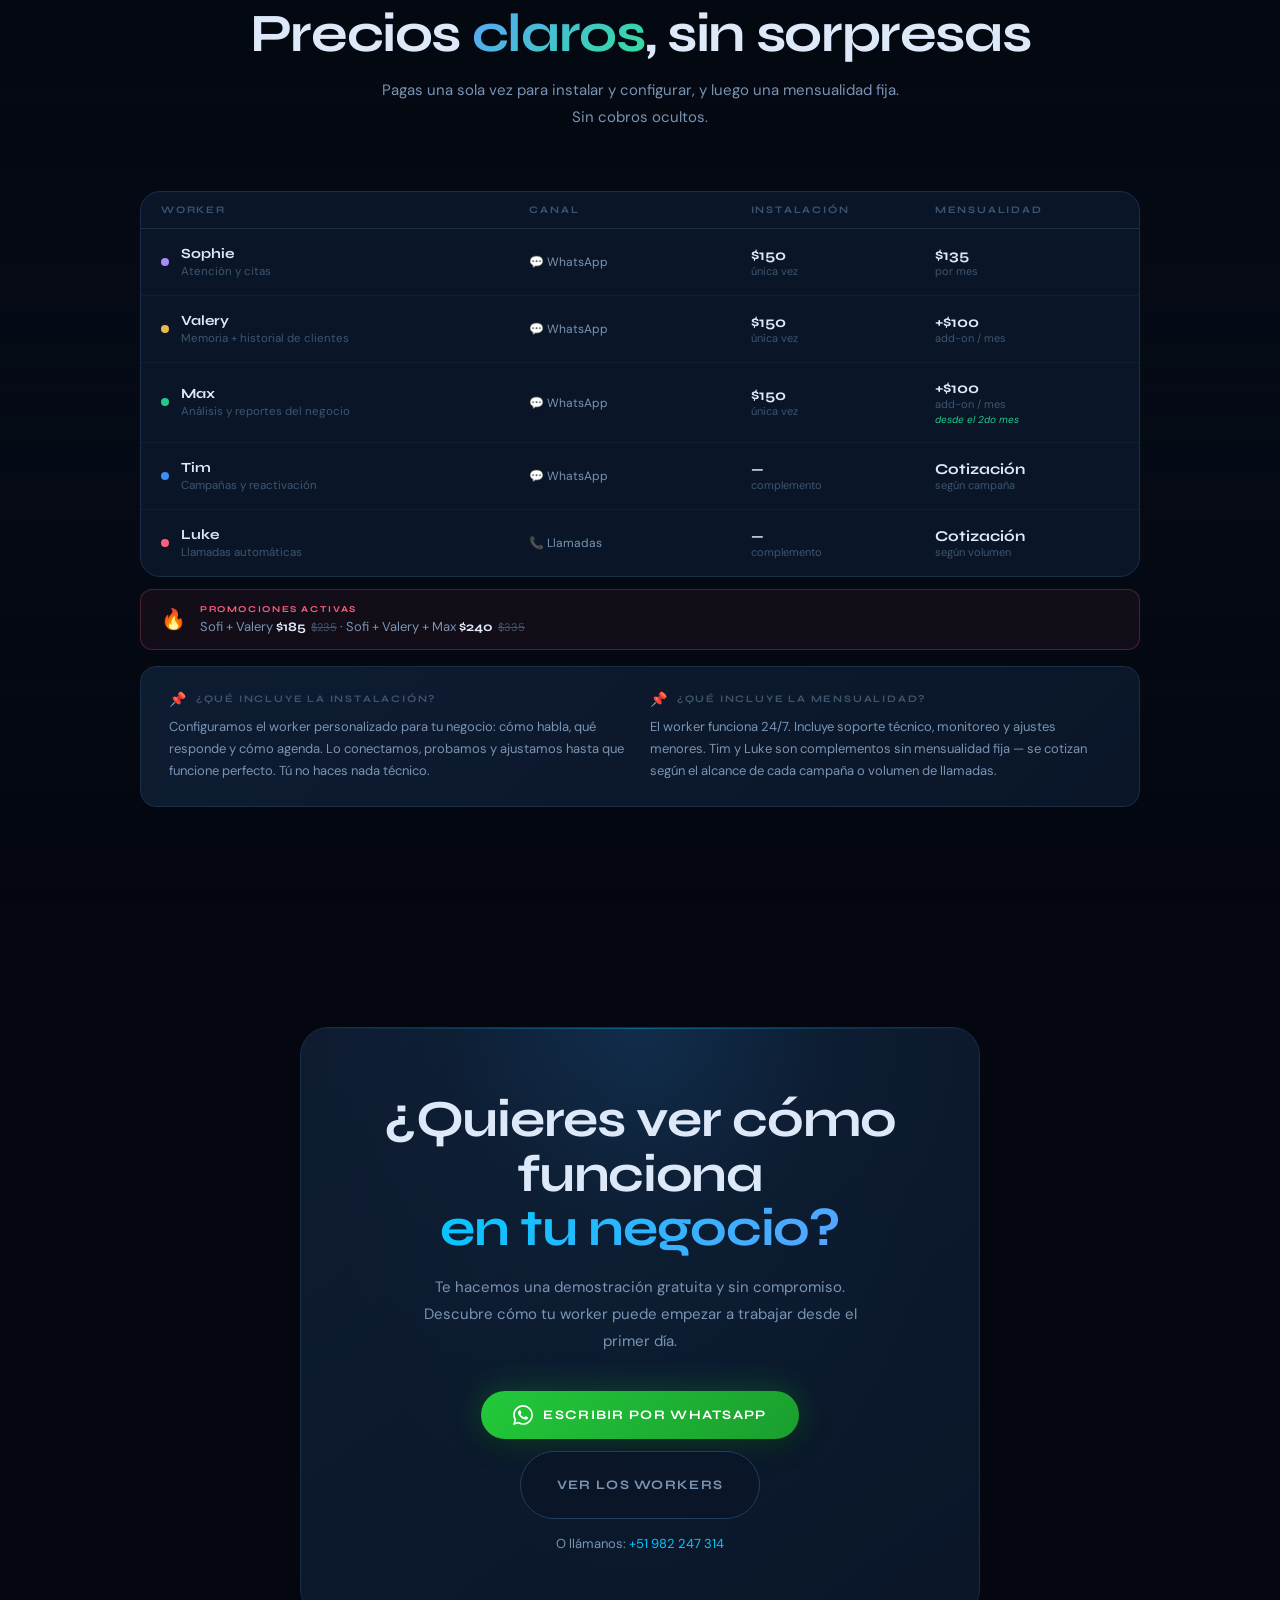
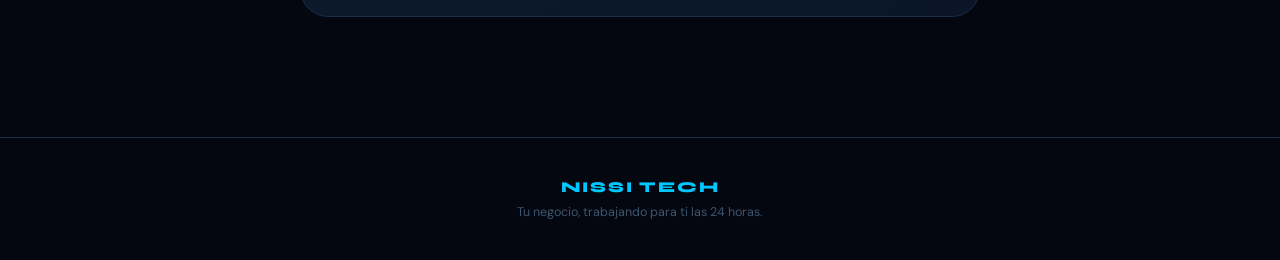
==== commit 94286b66: "second commit" ====
--- a/index.html
+++ b/index.html
@@ -260,7 +260,7 @@
       
 
      <!-- SOPHIE -->
-<a href="https://wa.me/51982247314" target="_blank" class="wcard wpurple">
+<div class="wcard wpurple">
   <div class="wcard-inner">
     <div class="wcard-front">
       <div class="shimmer"></div>
@@ -306,17 +306,23 @@
         <div>
           <div class="wplan-name">$135 USD / mes</div>
         </div>
-        <span class="wbadge">Sophie</span>
-      </div>
+        <!-- <span class="wbadge">Sophie</span> -->
+      </div>
+      <a href="https://wa.me/51982247314?text=Hola,%20me%20interesa%20Sophie" target="_blank" class="w-wa-btn" title="Consultar por WhatsApp">
+        <svg viewBox="0 0 24 24"><path d="M17.472 14.382c-.297-.149-1.758-.867-2.03-.967-.273-.099-.471-.148-.67.15-.197.297-.767.966-.94 1.164-.173.199-.347.223-.644.075-.297-.15-1.255-.463-2.39-1.475-.883-.788-1.48-1.761-1.653-2.059-.173-.297-.018-.458.13-.606.134-.133.298-.347.446-.52.149-.174.198-.298.298-.497.099-.198.05-.371-.025-.52-.075-.149-.669-1.612-.916-2.207-.242-.579-.487-.5-.669-.51-.173-.008-.371-.01-.57-.01-.198 0-.52.074-.792.372-.272.297-1.04 1.016-1.04 2.479 0 1.462 1.065 2.875 1.213 3.074.149.198 2.096 3.2 5.077 4.487.709.306 1.262.489 1.694.625.712.227 1.36.195 1.871.118.571-.085 1.758-.719 2.006-1.413.248-.694.248-1.289.173-1.413-.074-.124-.272-.198-.57-.347m-5.421 7.403h-.004a9.87 9.87 0 01-5.031-1.378l-.361-.214-3.741.982.998-3.648-.235-.374a9.86 9.86 0 01-1.51-5.26c.001-5.45 4.436-9.884 9.888-9.884 2.64 0 5.122 1.03 6.988 2.898a9.825 9.825 0 012.893 6.994c-.003 5.45-4.437 9.884-9.885 9.884m8.413-18.297A11.815 11.815 0 0012.05 0C5.495 0 .16 5.335.157 11.892c0 2.096.547 4.142 1.588 5.945L.057 24l6.305-1.654a11.882 11.882 0 005.683 1.448h.005c6.554 0 11.89-5.335 11.893-11.893a11.821 11.821 0 00-3.48-8.413z"/></svg>
+      </a>
     </div>
     <div class="wcard-back">
       <img src="assets/sophie.webp" class="back-img" alt="Worker">
-    </div>
-  </div>
-</a>
+      <a href="https://wa.me/51982247314?text=Hola,%20me%20interesa%20Sophie" target="_blank" class="w-wa-btn" title="Consultar por WhatsApp">
+        <svg viewBox="0 0 24 24"><path d="M17.472 14.382c-.297-.149-1.758-.867-2.03-.967-.273-.099-.471-.148-.67.15-.197.297-.767.966-.94 1.164-.173.199-.347.223-.644.075-.297-.15-1.255-.463-2.39-1.475-.883-.788-1.48-1.761-1.653-2.059-.173-.297-.018-.458.13-.606.134-.133.298-.347.446-.52.149-.174.198-.298.298-.497.099-.198.05-.371-.025-.52-.075-.149-.669-1.612-.916-2.207-.242-.579-.487-.5-.669-.51-.173-.008-.371-.01-.57-.01-.198 0-.52.074-.792.372-.272.297-1.04 1.016-1.04 2.479 0 1.462 1.065 2.875 1.213 3.074.149.198 2.096 3.2 5.077 4.487.709.306 1.262.489 1.694.625.712.227 1.36.195 1.871.118.571-.085 1.758-.719 2.006-1.413.248-.694.248-1.289.173-1.413-.074-.124-.272-.198-.57-.347m-5.421 7.403h-.004a9.87 9.87 0 01-5.031-1.378l-.361-.214-3.741.982.998-3.648-.235-.374a9.86 9.86 0 01-1.51-5.26c.001-5.45 4.436-9.884 9.888-9.884 2.64 0 5.122 1.03 6.988 2.898a9.825 9.825 0 012.893 6.994c-.003 5.45-4.437 9.884-9.885 9.884m8.413-18.297A11.815 11.815 0 0012.05 0C5.495 0 .16 5.335.157 11.892c0 2.096.547 4.142 1.588 5.945L.057 24l6.305-1.654a11.882 11.882 0 005.683 1.448h.005c6.554 0 11.89-5.335 11.893-11.893a11.821 11.821 0 00-3.48-8.413z"/></svg>
+      </a>
+    </div>
+  </div>
+</div>
 
     <!-- TIM -->
-<a href="https://wa.me/51982247314" target="_blank" class="wcard wgreen">
+<div class="wcard wgreen">
   <div class="wcard-inner">
     <div class="wcard-front">
       <div class="shimmer"></div>
@@ -363,17 +369,23 @@
           <div class="wplan-name">Desde $130 USD por campaña</div>
           <div class="wplan-sub">Hasta 500 contactos incluidos</div>
         </div>
-        <span class="wbadge">Tim</span>
-      </div>
+        <!-- <span class="wbadge">Tim</span> -->
+      </div>
+      <a href="https://wa.me/51982247314?text=Hola,%20me%20interesa%20Tim" target="_blank" class="w-wa-btn" title="Consultar por WhatsApp">
+        <svg viewBox="0 0 24 24"><path d="M17.472 14.382c-.297-.149-1.758-.867-2.03-.967-.273-.099-.471-.148-.67.15-.197.297-.767.966-.94 1.164-.173.199-.347.223-.644.075-.297-.15-1.255-.463-2.39-1.475-.883-.788-1.48-1.761-1.653-2.059-.173-.297-.018-.458.13-.606.134-.133.298-.347.446-.52.149-.174.198-.298.298-.497.099-.198.05-.371-.025-.52-.075-.149-.669-1.612-.916-2.207-.242-.579-.487-.5-.669-.51-.173-.008-.371-.01-.57-.01-.198 0-.52.074-.792.372-.272.297-1.04 1.016-1.04 2.479 0 1.462 1.065 2.875 1.213 3.074.149.198 2.096 3.2 5.077 4.487.709.306 1.262.489 1.694.625.712.227 1.36.195 1.871.118.571-.085 1.758-.719 2.006-1.413.248-.694.248-1.289.173-1.413-.074-.124-.272-.198-.57-.347m-5.421 7.403h-.004a9.87 9.87 0 01-5.031-1.378l-.361-.214-3.741.982.998-3.648-.235-.374a9.86 9.86 0 01-1.51-5.26c.001-5.45 4.436-9.884 9.888-9.884 2.64 0 5.122 1.03 6.988 2.898a9.825 9.825 0 012.893 6.994c-.003 5.45-4.437 9.884-9.885 9.884m8.413-18.297A11.815 11.815 0 0012.05 0C5.495 0 .16 5.335.157 11.892c0 2.096.547 4.142 1.588 5.945L.057 24l6.305-1.654a11.882 11.882 0 005.683 1.448h.005c6.554 0 11.89-5.335 11.893-11.893a11.821 11.821 0 00-3.48-8.413z"/></svg>
+      </a>
     </div>
     <div class="wcard-back">
       <img src="assets/tim.webp" class="back-img" alt="Worker">
-    </div>
-  </div>
-</a>
+      <a href="https://wa.me/51982247314?text=Hola,%20me%20interesa%20Tim" target="_blank" class="w-wa-btn" title="Consultar por WhatsApp">
+        <svg viewBox="0 0 24 24"><path d="M17.472 14.382c-.297-.149-1.758-.867-2.03-.967-.273-.099-.471-.148-.67.15-.197.297-.767.966-.94 1.164-.173.199-.347.223-.644.075-.297-.15-1.255-.463-2.39-1.475-.883-.788-1.48-1.761-1.653-2.059-.173-.297-.018-.458.13-.606.134-.133.298-.347.446-.52.149-.174.198-.298.298-.497.099-.198.05-.371-.025-.52-.075-.149-.669-1.612-.916-2.207-.242-.579-.487-.5-.669-.51-.173-.008-.371-.01-.57-.01-.198 0-.52.074-.792.372-.272.297-1.04 1.016-1.04 2.479 0 1.462 1.065 2.875 1.213 3.074.149.198 2.096 3.2 5.077 4.487.709.306 1.262.489 1.694.625.712.227 1.36.195 1.871.118.571-.085 1.758-.719 2.006-1.413.248-.694.248-1.289.173-1.413-.074-.124-.272-.198-.57-.347m-5.421 7.403h-.004a9.87 9.87 0 01-5.031-1.378l-.361-.214-3.741.982.998-3.648-.235-.374a9.86 9.86 0 01-1.51-5.26c.001-5.45 4.436-9.884 9.888-9.884 2.64 0 5.122 1.03 6.988 2.898a9.825 9.825 0 012.893 6.994c-.003 5.45-4.437 9.884-9.885 9.884m8.413-18.297A11.815 11.815 0 0012.05 0C5.495 0 .16 5.335.157 11.892c0 2.096.547 4.142 1.588 5.945L.057 24l6.305-1.654a11.882 11.882 0 005.683 1.448h.005c6.554 0 11.89-5.335 11.893-11.893a11.821 11.821 0 00-3.48-8.413z"/></svg>
+      </a>
+    </div>
+  </div>
+</div>
       <!-- VALERY -->
      <!-- VALERY -->
-<a href="https://wa.me/51982247314" target="_blank" class="wcard wgold">
+<div class="wcard wgold">
   <div class="wcard-inner">
     <div class="wcard-front">
       <div class="shimmer"></div>
@@ -434,17 +446,23 @@
           <div class="wplan-name">+$100 USD / mes</div>
           <div class="wplan-sub">Solo Valery como add-on</div>
         </div>
-        <span class="wbadge">Valery</span>
-      </div>
+        <!-- <span class="wbadge">Valery</span> -->
+      </div>
+      <a href="https://wa.me/51982247314?text=Hola,%20me%20interesa%20Valery" target="_blank" class="w-wa-btn" title="Consultar por WhatsApp">
+        <svg viewBox="0 0 24 24"><path d="M17.472 14.382c-.297-.149-1.758-.867-2.03-.967-.273-.099-.471-.148-.67.15-.197.297-.767.966-.94 1.164-.173.199-.347.223-.644.075-.297-.15-1.255-.463-2.39-1.475-.883-.788-1.48-1.761-1.653-2.059-.173-.297-.018-.458.13-.606.134-.133.298-.347.446-.52.149-.174.198-.298.298-.497.099-.198.05-.371-.025-.52-.075-.149-.669-1.612-.916-2.207-.242-.579-.487-.5-.669-.51-.173-.008-.371-.01-.57-.01-.198 0-.52.074-.792.372-.272.297-1.04 1.016-1.04 2.479 0 1.462 1.065 2.875 1.213 3.074.149.198 2.096 3.2 5.077 4.487.709.306 1.262.489 1.694.625.712.227 1.36.195 1.871.118.571-.085 1.758-.719 2.006-1.413.248-.694.248-1.289.173-1.413-.074-.124-.272-.198-.57-.347m-5.421 7.403h-.004a9.87 9.87 0 01-5.031-1.378l-.361-.214-3.741.982.998-3.648-.235-.374a9.86 9.86 0 01-1.51-5.26c.001-5.45 4.436-9.884 9.888-9.884 2.64 0 5.122 1.03 6.988 2.898a9.825 9.825 0 012.893 6.994c-.003 5.45-4.437 9.884-9.885 9.884m8.413-18.297A11.815 11.815 0 0012.05 0C5.495 0 .16 5.335.157 11.892c0 2.096.547 4.142 1.588 5.945L.057 24l6.305-1.654a11.882 11.882 0 005.683 1.448h.005c6.554 0 11.89-5.335 11.893-11.893a11.821 11.821 0 00-3.48-8.413z"/></svg>
+      </a>
     </div>
     <div class="wcard-back">
       <img src="assets/valery.webp" class="back-img" alt="Worker">
-    </div>
-  </div>
-</a>
+      <a href="https://wa.me/51982247314?text=Hola,%20me%20interesa%20Valery" target="_blank" class="w-wa-btn" title="Consultar por WhatsApp">
+        <svg viewBox="0 0 24 24"><path d="M17.472 14.382c-.297-.149-1.758-.867-2.03-.967-.273-.099-.471-.148-.67.15-.197.297-.767.966-.94 1.164-.173.199-.347.223-.644.075-.297-.15-1.255-.463-2.39-1.475-.883-.788-1.48-1.761-1.653-2.059-.173-.297-.018-.458.13-.606.134-.133.298-.347.446-.52.149-.174.198-.298.298-.497.099-.198.05-.371-.025-.52-.075-.149-.669-1.612-.916-2.207-.242-.579-.487-.5-.669-.51-.173-.008-.371-.01-.57-.01-.198 0-.52.074-.792.372-.272.297-1.04 1.016-1.04 2.479 0 1.462 1.065 2.875 1.213 3.074.149.198 2.096 3.2 5.077 4.487.709.306 1.262.489 1.694.625.712.227 1.36.195 1.871.118.571-.085 1.758-.719 2.006-1.413.248-.694.248-1.289.173-1.413-.074-.124-.272-.198-.57-.347m-5.421 7.403h-.004a9.87 9.87 0 01-5.031-1.378l-.361-.214-3.741.982.998-3.648-.235-.374a9.86 9.86 0 01-1.51-5.26c.001-5.45 4.436-9.884 9.888-9.884 2.64 0 5.122 1.03 6.988 2.898a9.825 9.825 0 012.893 6.994c-.003 5.45-4.437 9.884-9.885 9.884m8.413-18.297A11.815 11.815 0 0012.05 0C5.495 0 .16 5.335.157 11.892c0 2.096.547 4.142 1.588 5.945L.057 24l6.305-1.654a11.882 11.882 0 005.683 1.448h.005c6.554 0 11.89-5.335 11.893-11.893a11.821 11.821 0 00-3.48-8.413z"/></svg>
+      </a>
+    </div>
+  </div>
+</div>
 
      <!-- MAX -->
-<a href="https://wa.me/51982247314" target="_blank" class="wcard wgreen">
+<div class="wcard wgreen">
   <div class="wcard-inner">
     <div class="wcard-front">
       <div class="shimmer"></div>
@@ -503,17 +521,23 @@
           <div class="wplan-name">+$100 USD / mes</div>
           <div class="wplan-sub">Upgrade estratégico</div>
         </div>
-        <span class="wbadge">Max</span>
-      </div>
+        <!-- <span class="wbadge">Max</span> -->
+      </div>
+      <a href="https://wa.me/51982247314?text=Hola,%20me%20interesa%20Max" target="_blank" class="w-wa-btn" title="Consultar por WhatsApp">
+        <svg viewBox="0 0 24 24"><path d="M17.472 14.382c-.297-.149-1.758-.867-2.03-.967-.273-.099-.471-.148-.67.15-.197.297-.767.966-.94 1.164-.173.199-.347.223-.644.075-.297-.15-1.255-.463-2.39-1.475-.883-.788-1.48-1.761-1.653-2.059-.173-.297-.018-.458.13-.606.134-.133.298-.347.446-.52.149-.174.198-.298.298-.497.099-.198.05-.371-.025-.52-.075-.149-.669-1.612-.916-2.207-.242-.579-.487-.5-.669-.51-.173-.008-.371-.01-.57-.01-.198 0-.52.074-.792.372-.272.297-1.04 1.016-1.04 2.479 0 1.462 1.065 2.875 1.213 3.074.149.198 2.096 3.2 5.077 4.487.709.306 1.262.489 1.694.625.712.227 1.36.195 1.871.118.571-.085 1.758-.719 2.006-1.413.248-.694.248-1.289.173-1.413-.074-.124-.272-.198-.57-.347m-5.421 7.403h-.004a9.87 9.87 0 01-5.031-1.378l-.361-.214-3.741.982.998-3.648-.235-.374a9.86 9.86 0 01-1.51-5.26c.001-5.45 4.436-9.884 9.888-9.884 2.64 0 5.122 1.03 6.988 2.898a9.825 9.825 0 012.893 6.994c-.003 5.45-4.437 9.884-9.885 9.884m8.413-18.297A11.815 11.815 0 0012.05 0C5.495 0 .16 5.335.157 11.892c0 2.096.547 4.142 1.588 5.945L.057 24l6.305-1.654a11.882 11.882 0 005.683 1.448h.005c6.554 0 11.89-5.335 11.893-11.893a11.821 11.821 0 00-3.48-8.413z"/></svg>
+      </a>
     </div>
     <div class="wcard-back">
       <img src="assets/max.webp" class="back-img" alt="Worker">
-    </div>
-  </div>
-</a>
+      <a href="https://wa.me/51982247314?text=Hola,%20me%20interesa%20Max" target="_blank" class="w-wa-btn" title="Consultar por WhatsApp">
+        <svg viewBox="0 0 24 24"><path d="M17.472 14.382c-.297-.149-1.758-.867-2.03-.967-.273-.099-.471-.148-.67.15-.197.297-.767.966-.94 1.164-.173.199-.347.223-.644.075-.297-.15-1.255-.463-2.39-1.475-.883-.788-1.48-1.761-1.653-2.059-.173-.297-.018-.458.13-.606.134-.133.298-.347.446-.52.149-.174.198-.298.298-.497.099-.198.05-.371-.025-.52-.075-.149-.669-1.612-.916-2.207-.242-.579-.487-.5-.669-.51-.173-.008-.371-.01-.57-.01-.198 0-.52.074-.792.372-.272.297-1.04 1.016-1.04 2.479 0 1.462 1.065 2.875 1.213 3.074.149.198 2.096 3.2 5.077 4.487.709.306 1.262.489 1.694.625.712.227 1.36.195 1.871.118.571-.085 1.758-.719 2.006-1.413.248-.694.248-1.289.173-1.413-.074-.124-.272-.198-.57-.347m-5.421 7.403h-.004a9.87 9.87 0 01-5.031-1.378l-.361-.214-3.741.982.998-3.648-.235-.374a9.86 9.86 0 01-1.51-5.26c.001-5.45 4.436-9.884 9.888-9.884 2.64 0 5.122 1.03 6.988 2.898a9.825 9.825 0 012.893 6.994c-.003 5.45-4.437 9.884-9.885 9.884m8.413-18.297A11.815 11.815 0 0012.05 0C5.495 0 .16 5.335.157 11.892c0 2.096.547 4.142 1.588 5.945L.057 24l6.305-1.654a11.882 11.882 0 005.683 1.448h.005c6.554 0 11.89-5.335 11.893-11.893a11.821 11.821 0 00-3.48-8.413z"/></svg>
+      </a>
+    </div>
+  </div>
+</div>
 
     <!-- LUKE -->
-<a href="https://wa.me/51982247314" target="_blank" class="wcard wred">
+<div class="wcard wred">
   <div class="wcard-inner">
     <div class="wcard-front">
       <div class="shimmer"></div>
@@ -564,8 +588,11 @@
           <div class="wplan-name">Desde $90 USD / mes</div>
           <div class="wplan-sub">Complemento de voz</div>
         </div>
-        <span class="wbadge">Luke</span>
-      </div>
+        <!-- <span class="wbadge">Luke</span> -->
+      </div>
+      <a href="https://wa.me/51982247314?text=Hola,%20me%20interesa%20Luke" target="_blank" class="w-wa-btn" title="Consultar por WhatsApp">
+        <svg viewBox="0 0 24 24"><path d="M17.472 14.382c-.297-.149-1.758-.867-2.03-.967-.273-.099-.471-.148-.67.15-.197.297-.767.966-.94 1.164-.173.199-.347.223-.644.075-.297-.15-1.255-.463-2.39-1.475-.883-.788-1.48-1.761-1.653-2.059-.173-.297-.018-.458.13-.606.134-.133.298-.347.446-.52.149-.174.198-.298.298-.497.099-.198.05-.371-.025-.52-.075-.149-.669-1.612-.916-2.207-.242-.579-.487-.5-.669-.51-.173-.008-.371-.01-.57-.01-.198 0-.52.074-.792.372-.272.297-1.04 1.016-1.04 2.479 0 1.462 1.065 2.875 1.213 3.074.149.198 2.096 3.2 5.077 4.487.709.306 1.262.489 1.694.625.712.227 1.36.195 1.871.118.571-.085 1.758-.719 2.006-1.413.248-.694.248-1.289.173-1.413-.074-.124-.272-.198-.57-.347m-5.421 7.403h-.004a9.87 9.87 0 01-5.031-1.378l-.361-.214-3.741.982.998-3.648-.235-.374a9.86 9.86 0 01-1.51-5.26c.001-5.45 4.436-9.884 9.888-9.884 2.64 0 5.122 1.03 6.988 2.898a9.825 9.825 0 012.893 6.994c-.003 5.45-4.437 9.884-9.885 9.884m8.413-18.297A11.815 11.815 0 0012.05 0C5.495 0 .16 5.335.157 11.892c0 2.096.547 4.142 1.588 5.945L.057 24l6.305-1.654a11.882 11.882 0 005.683 1.448h.005c6.554 0 11.89-5.335 11.893-11.893a11.821 11.821 0 00-3.48-8.413z"/></svg>
+      </a>
     </div>
     <div class="wcard-back">
       <img src="assets/Luke.webp" class="back-img" alt="Worker">
@@ -576,9 +603,12 @@
         <li><span class="tdot"></span>Transfiere si es necesario</li>
         <li><span class="tdot"></span>Puede enviar confirmación por WhatsApp</li>
       </ul> -->
-    </div>
-  </div>
-</a>
+      <a href="https://wa.me/51982247314?text=Hola,%20me%20interesa%20Luke" target="_blank" class="w-wa-btn" title="Consultar por WhatsApp">
+        <svg viewBox="0 0 24 24"><path d="M17.472 14.382c-.297-.149-1.758-.867-2.03-.967-.273-.099-.471-.148-.67.15-.197.297-.767.966-.94 1.164-.173.199-.347.223-.644.075-.297-.15-1.255-.463-2.39-1.475-.883-.788-1.48-1.761-1.653-2.059-.173-.297-.018-.458.13-.606.134-.133.298-.347.446-.52.149-.174.198-.298.298-.497.099-.198.05-.371-.025-.52-.075-.149-.669-1.612-.916-2.207-.242-.579-.487-.5-.669-.51-.173-.008-.371-.01-.57-.01-.198 0-.52.074-.792.372-.272.297-1.04 1.016-1.04 2.479 0 1.462 1.065 2.875 1.213 3.074.149.198 2.096 3.2 5.077 4.487.709.306 1.262.489 1.694.625.712.227 1.36.195 1.871.118.571-.085 1.758-.719 2.006-1.413.248-.694.248-1.289.173-1.413-.074-.124-.272-.198-.57-.347m-5.421 7.403h-.004a9.87 9.87 0 01-5.031-1.378l-.361-.214-3.741.982.998-3.648-.235-.374a9.86 9.86 0 01-1.51-5.26c.001-5.45 4.436-9.884 9.888-9.884 2.64 0 5.122 1.03 6.988 2.898a9.825 9.825 0 012.893 6.994c-.003 5.45-4.437 9.884-9.885 9.884m8.413-18.297A11.815 11.815 0 0012.05 0C5.495 0 .16 5.335.157 11.892c0 2.096.547 4.142 1.588 5.945L.057 24l6.305-1.654a11.882 11.882 0 005.683 1.448h.005c6.554 0 11.89-5.335 11.893-11.893a11.821 11.821 0 00-3.48-8.413z"/></svg>
+      </a>
+    </div>
+  </div>
+</div>
   </section>
 
 <!-- ═══ SERVICIOS DE CRECIMIENTO ═══ -->
--- a/styles.css
+++ b/styles.css
@@ -371,7 +371,7 @@
 .wred   .tdot{background:var(--red);box-shadow:0 0 5px rgba(255,94,122,.2)}
 
 .wcard-back .wtasks { width: 100%; }
-.wcard-back .back-img { width: 90%; height: 90%; object-fit: cover; border-radius: 20px; margin: auto; border: none; box-shadow: none; }
+.wcard-back .back-img { width: 90%; height: 93%; object-fit: cover; border-radius: 20px; margin: auto; border: none; box-shadow: none; }
 
 .wexample{background:rgba(255,255,255,.025);border:1px solid var(--border);border-radius:12px;padding:14px 16px;margin-bottom:12px}
 .wex-label{font-family:"Syne",sans-serif;font-size:9px;font-weight:700;letter-spacing:.2em;text-transform:uppercase;color:var(--text3);margin-bottom:6px}
@@ -1726,6 +1726,34 @@
   .form-container { padding: 30px 20px; }
 }
 
+/* WhatsApp Button on Cards */
+.w-wa-btn {
+  position: absolute;
+  bottom: 15px;
+  right: 15px;
+  width: 36px;
+  height: 36px;
+  background: linear-gradient(135deg, #25d366, #128c3e);
+  border-radius: 50%;
+  display: flex;
+  align-items: center;
+  justify-content: center;
+  color: #fff;
+  box-shadow: 0 4px 12px rgba(0,0,0,0.3);
+  z-index: 10;
+  transition: transform 0.2s ease, box-shadow 0.2s ease;
+  text-decoration: none;
+}
+.w-wa-btn:hover {
+  transform: scale(1.1);
+  box-shadow: 0 6px 16px rgba(37, 211, 102, 0.4);
+}
+.w-wa-btn svg {
+  width: 20px;
+  height: 20px;
+  fill: currentColor;
+}
+
 
 
 
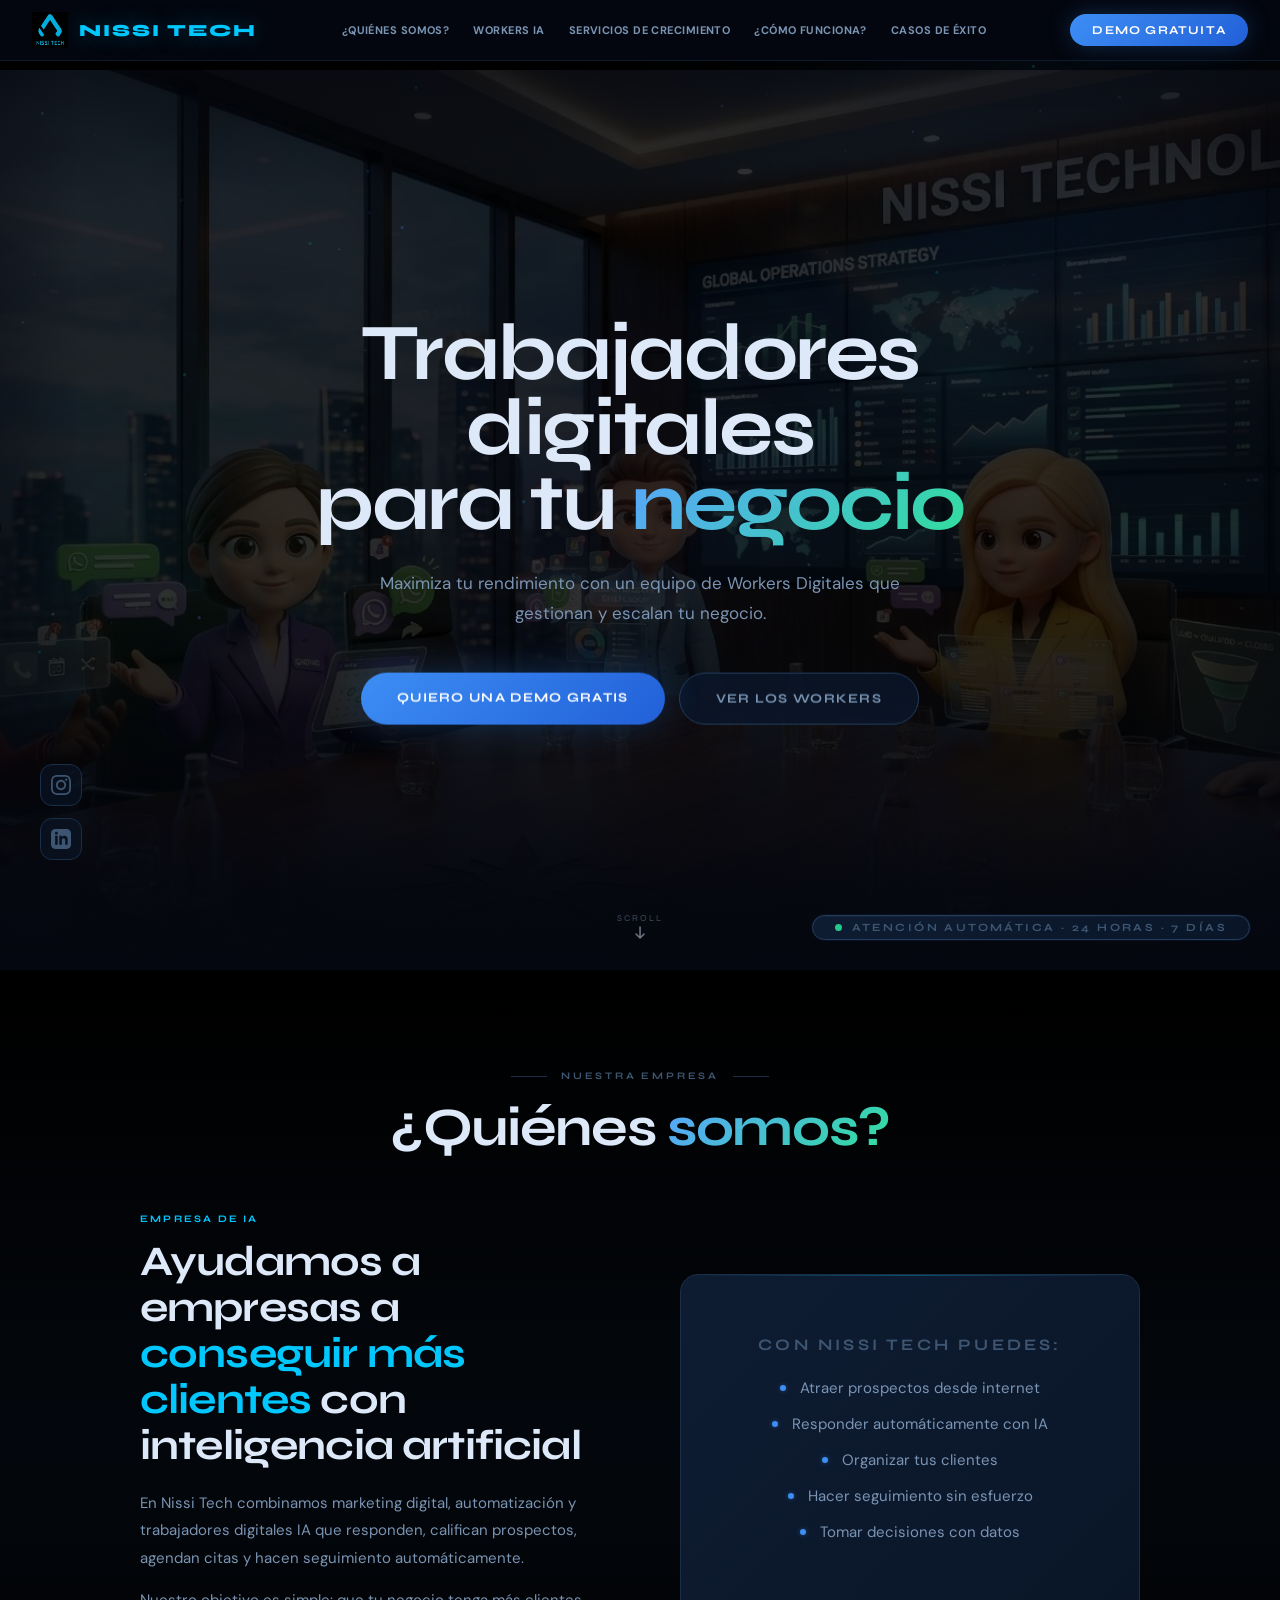
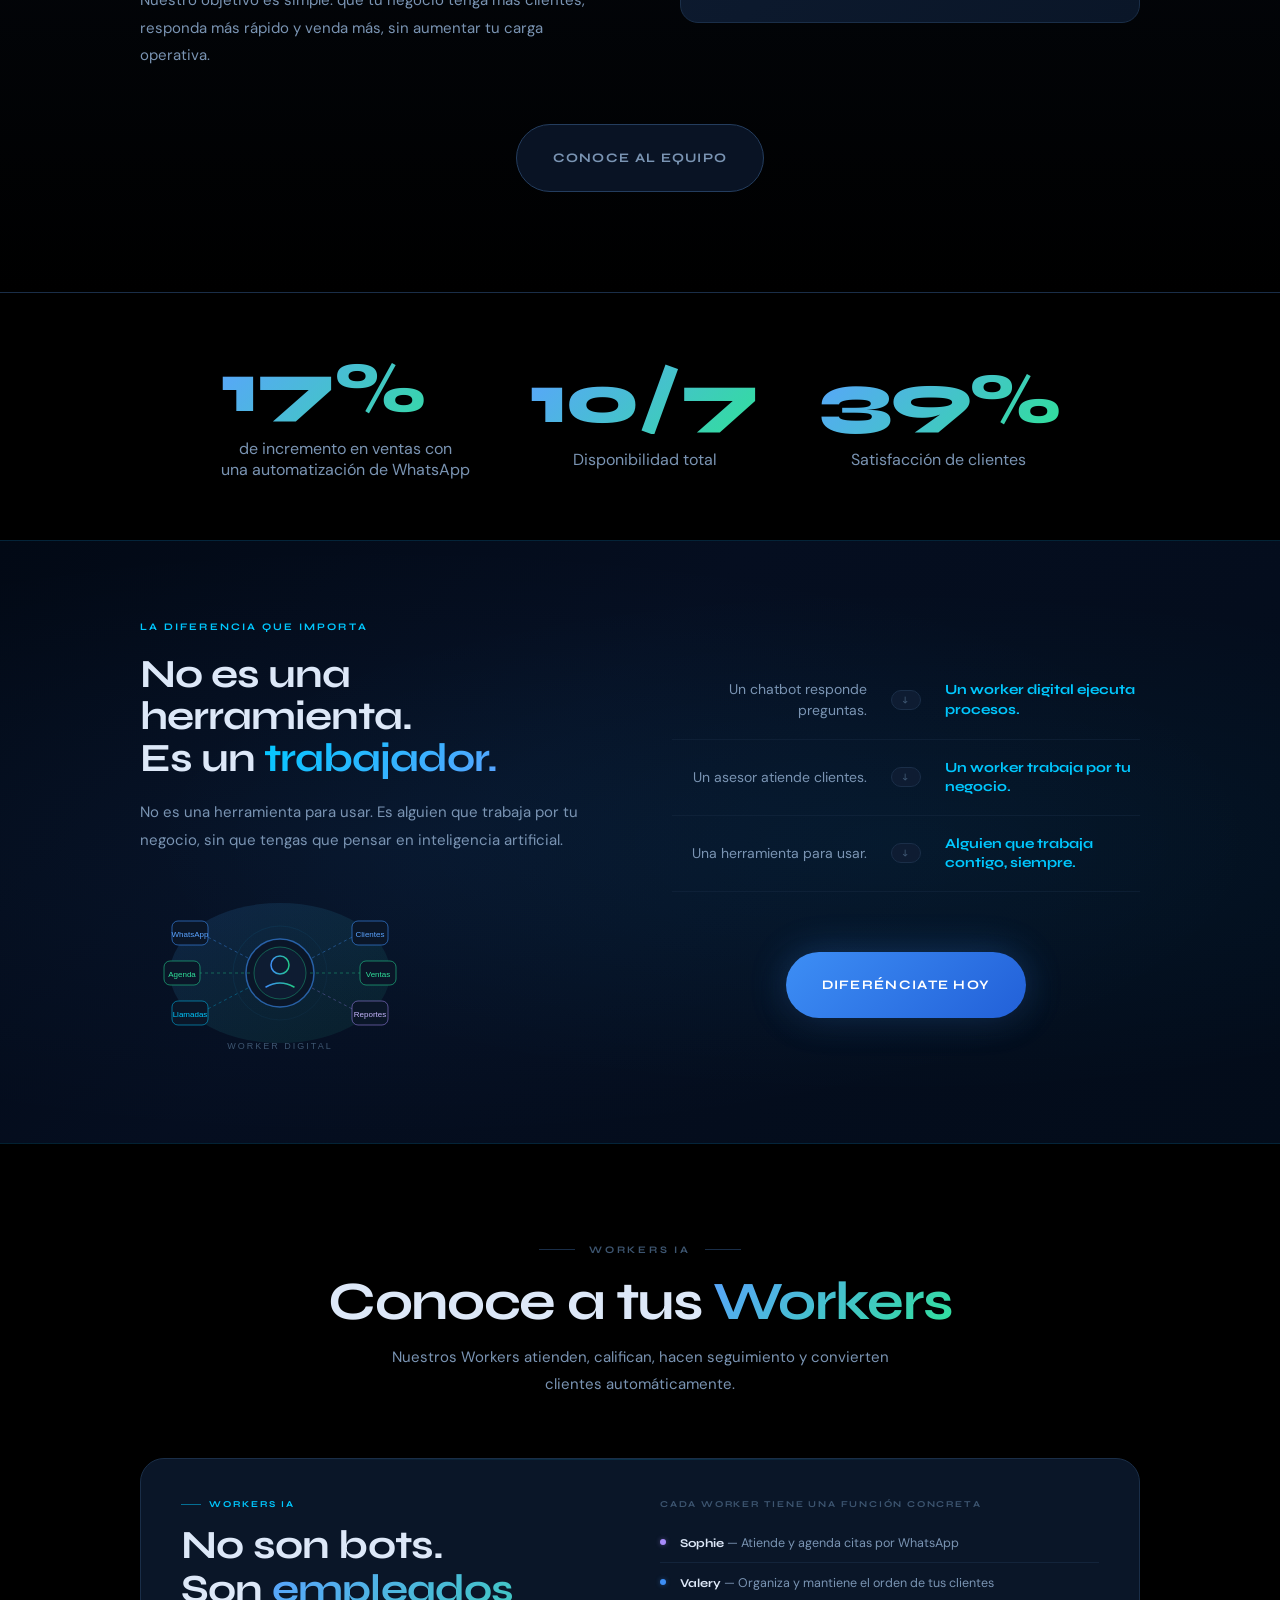
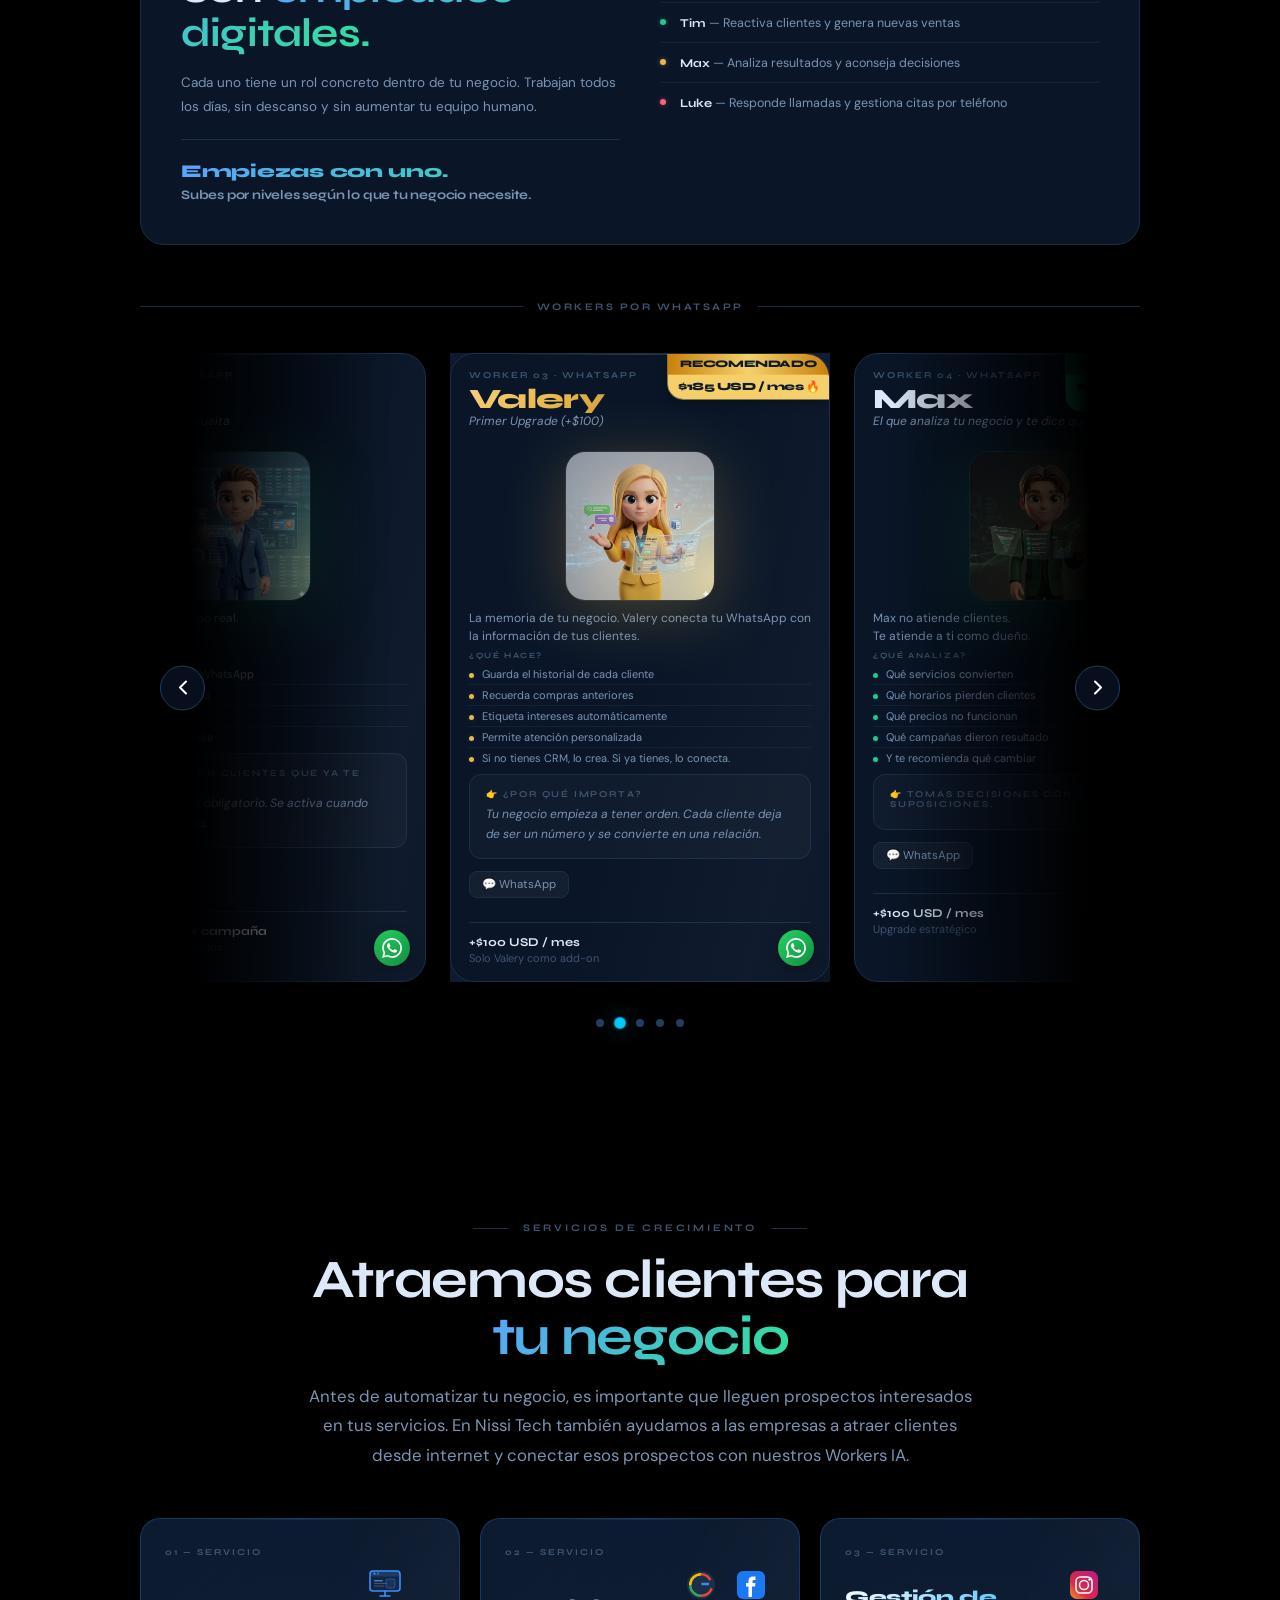
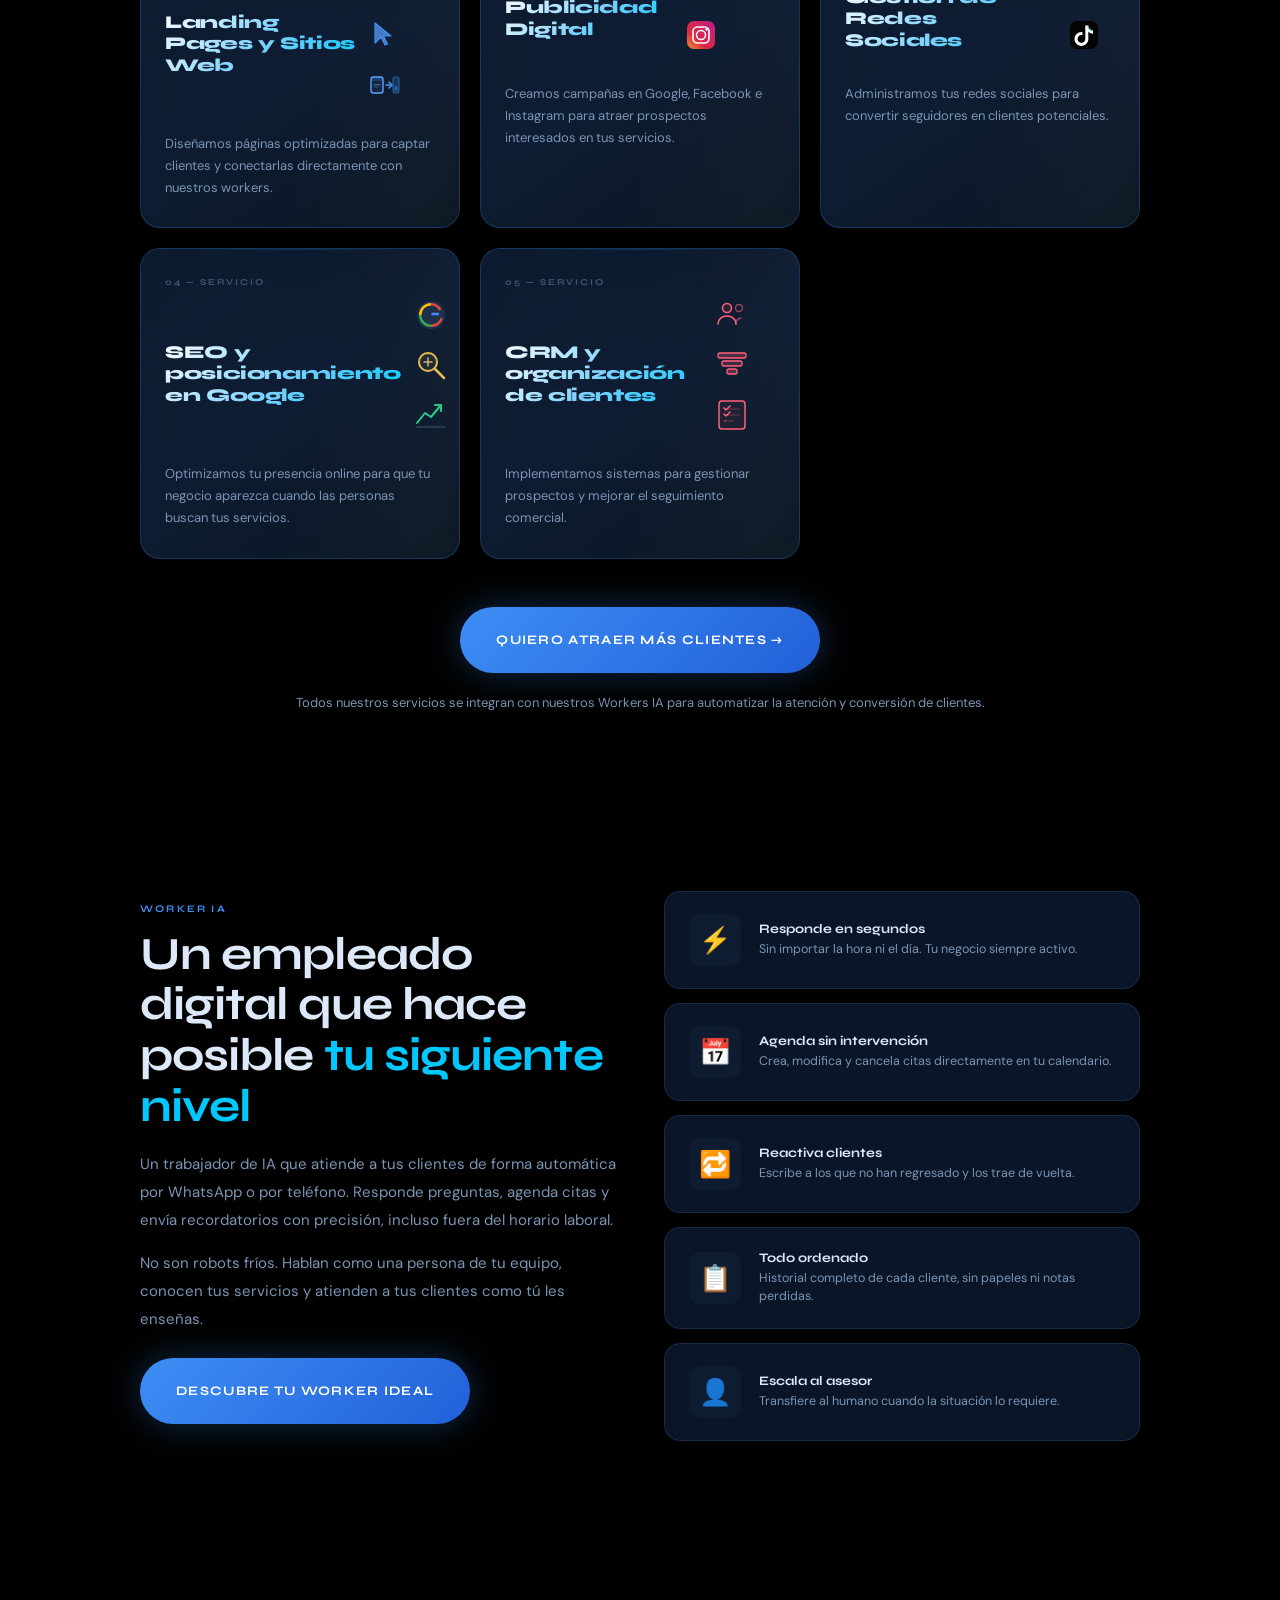
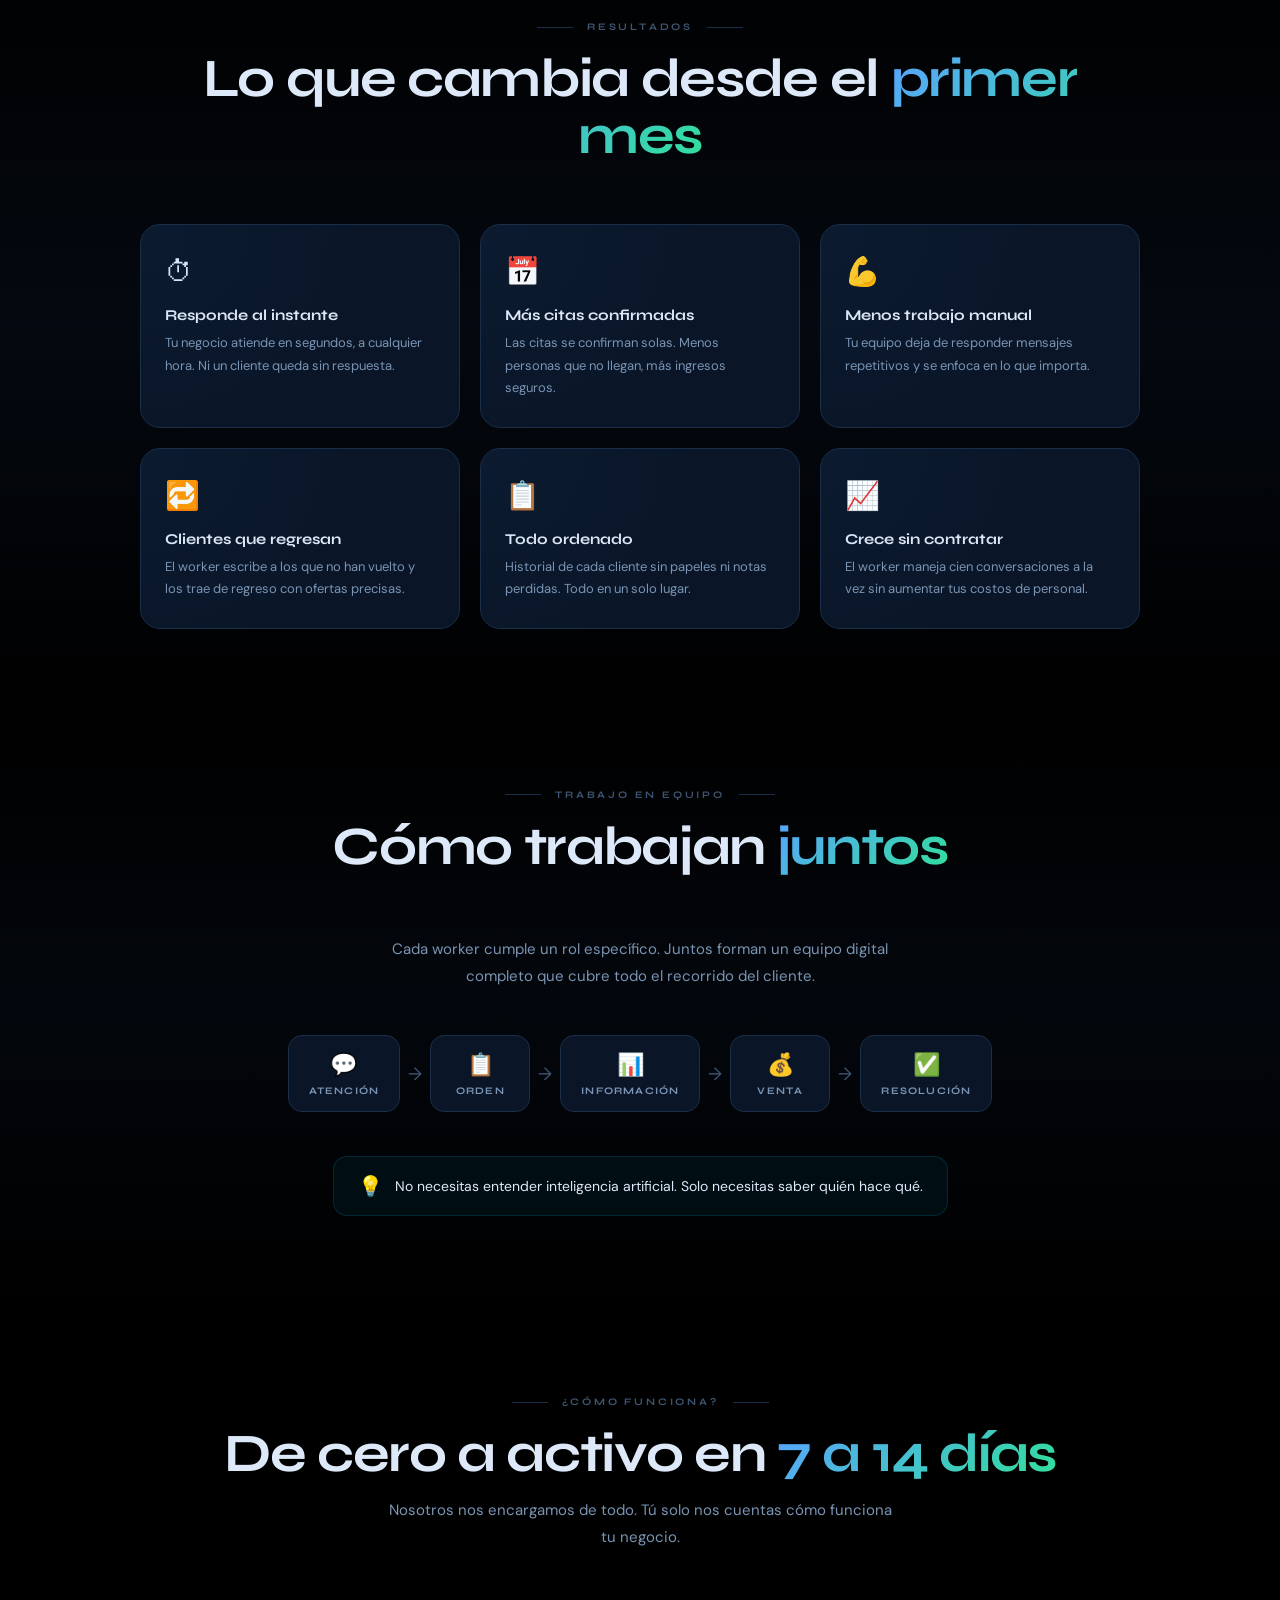
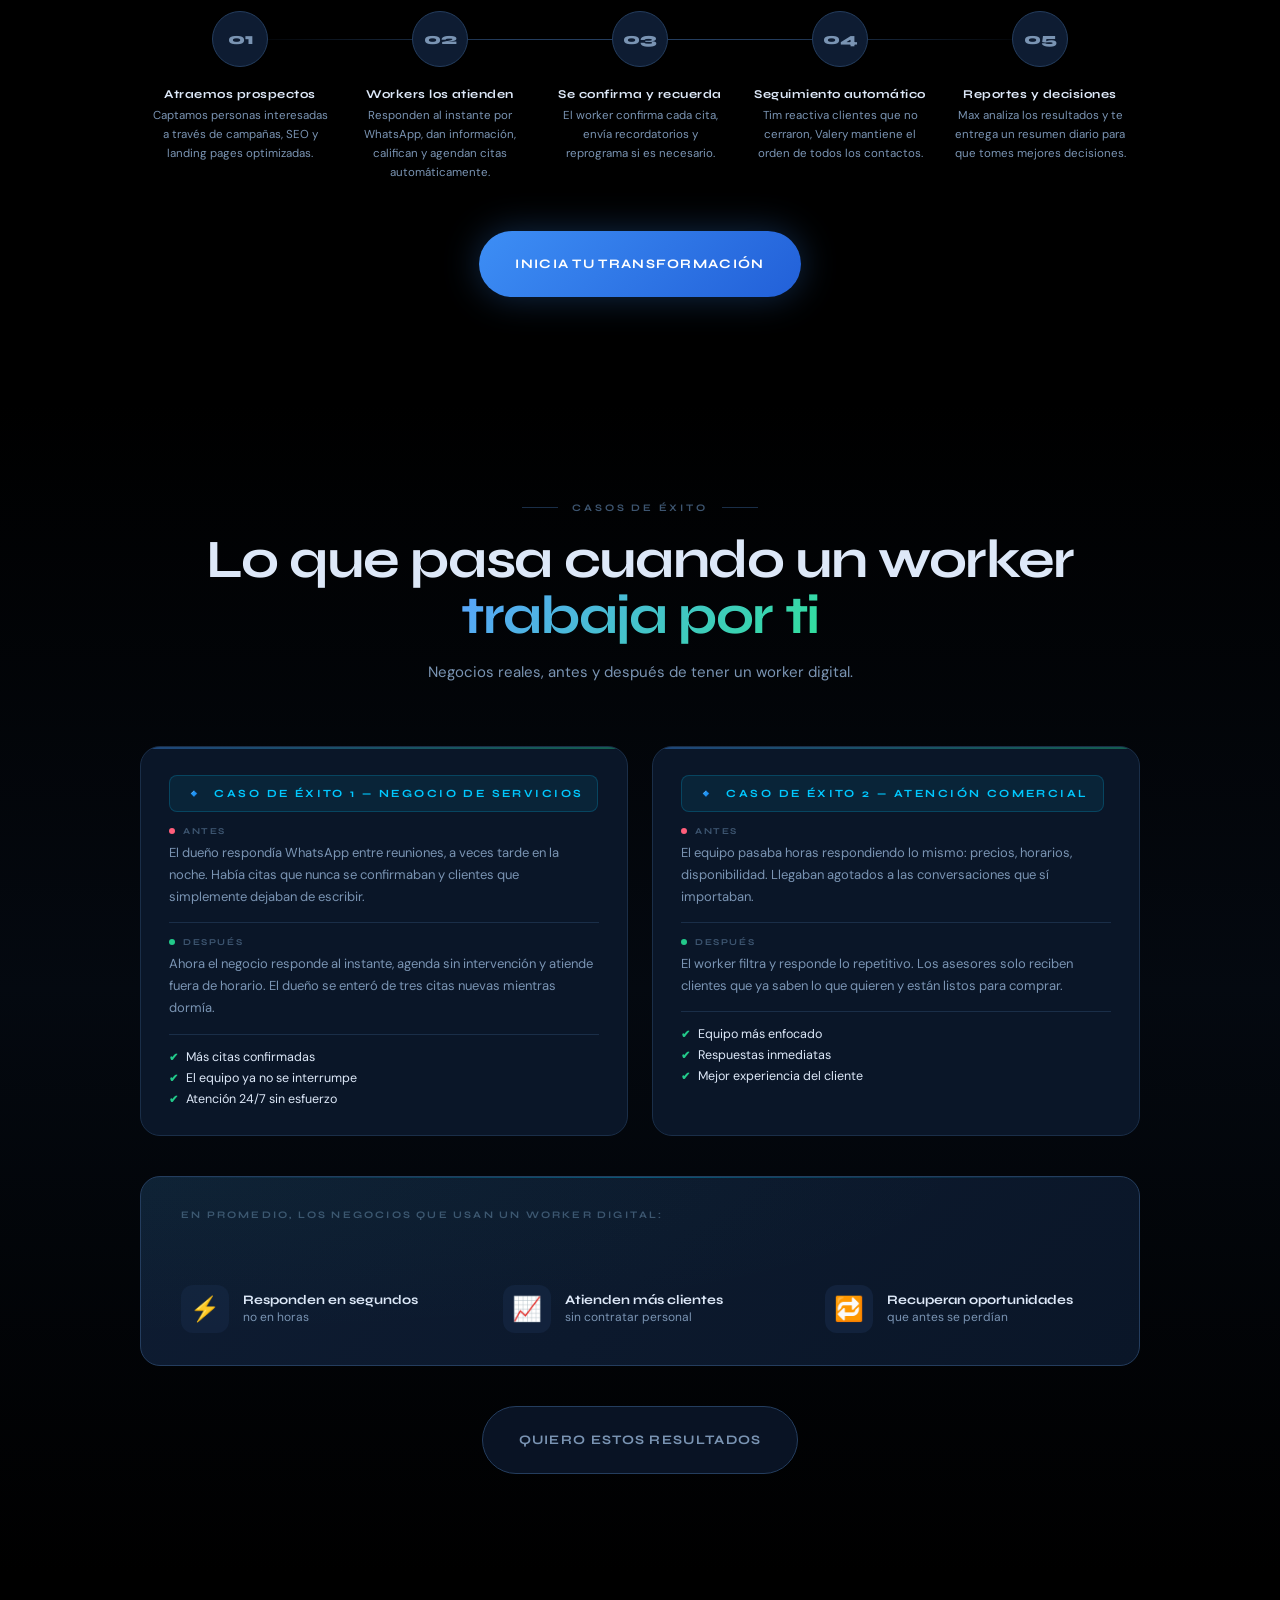
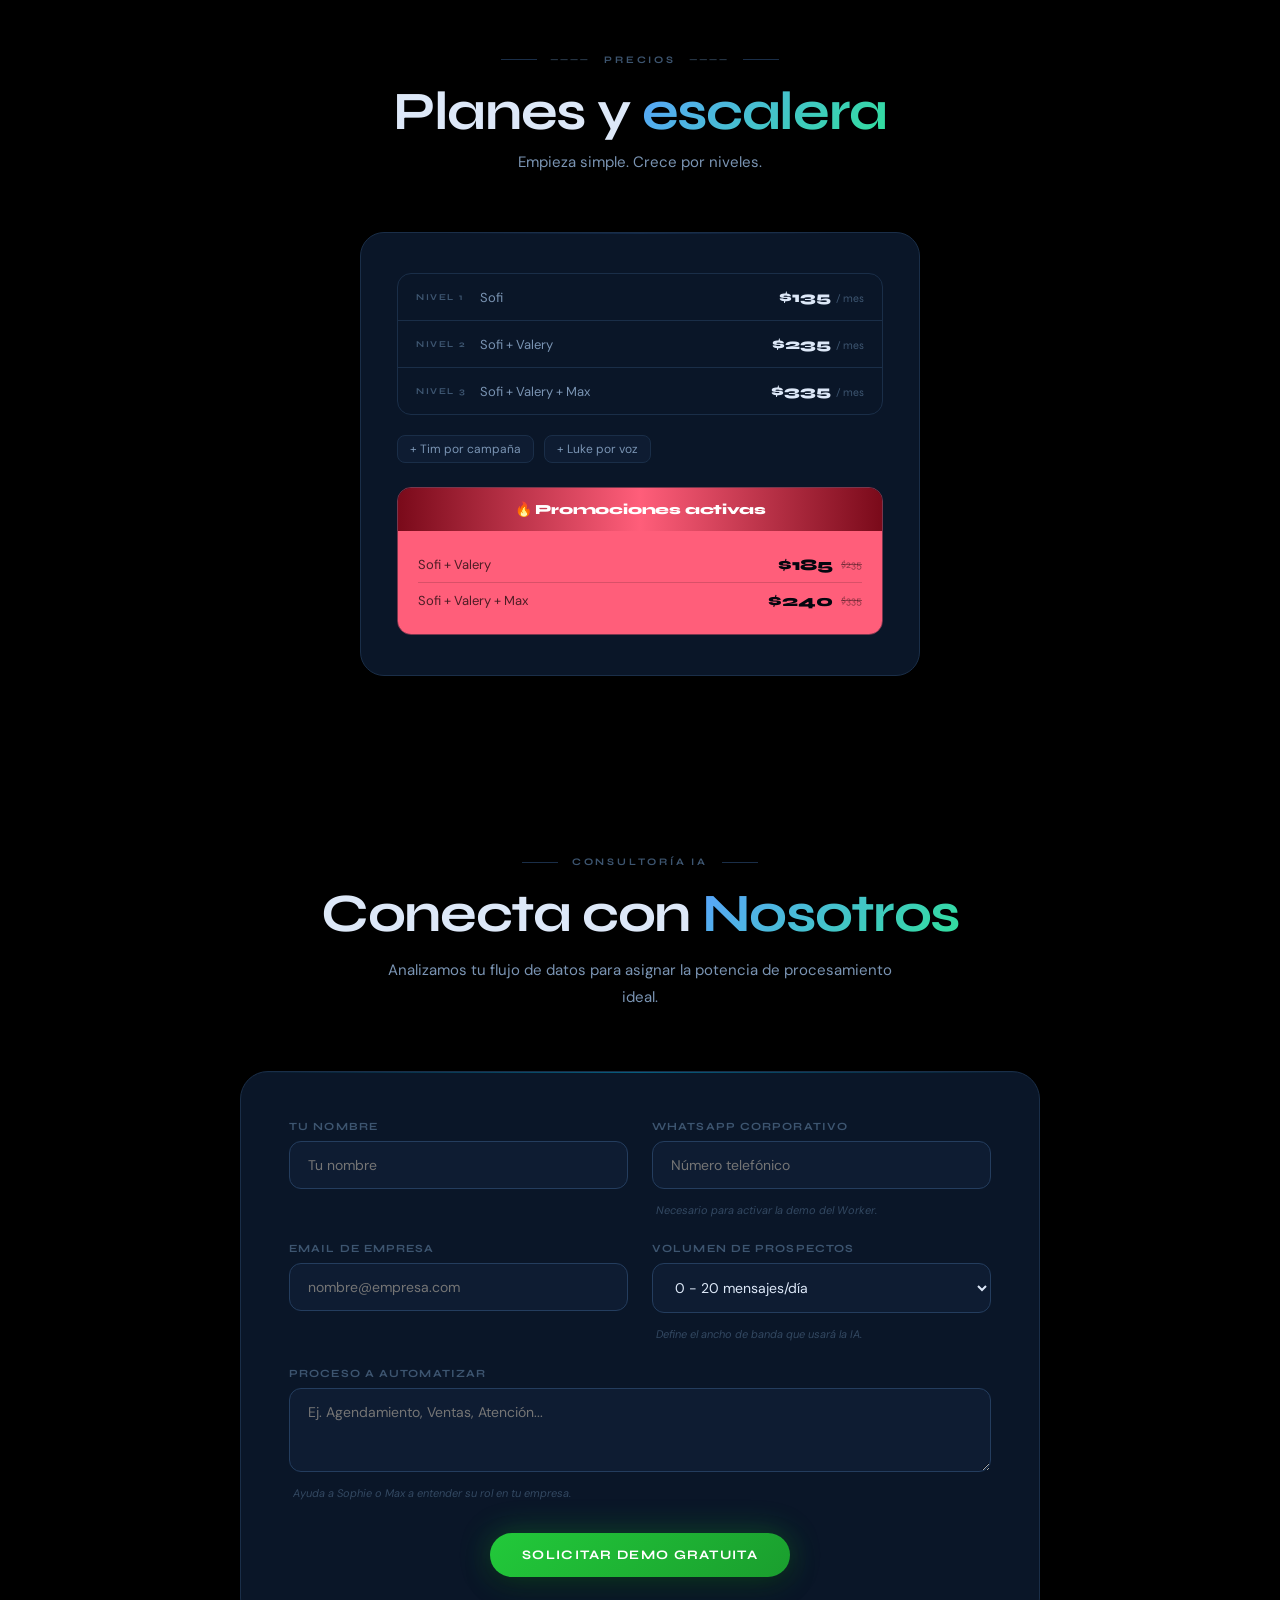
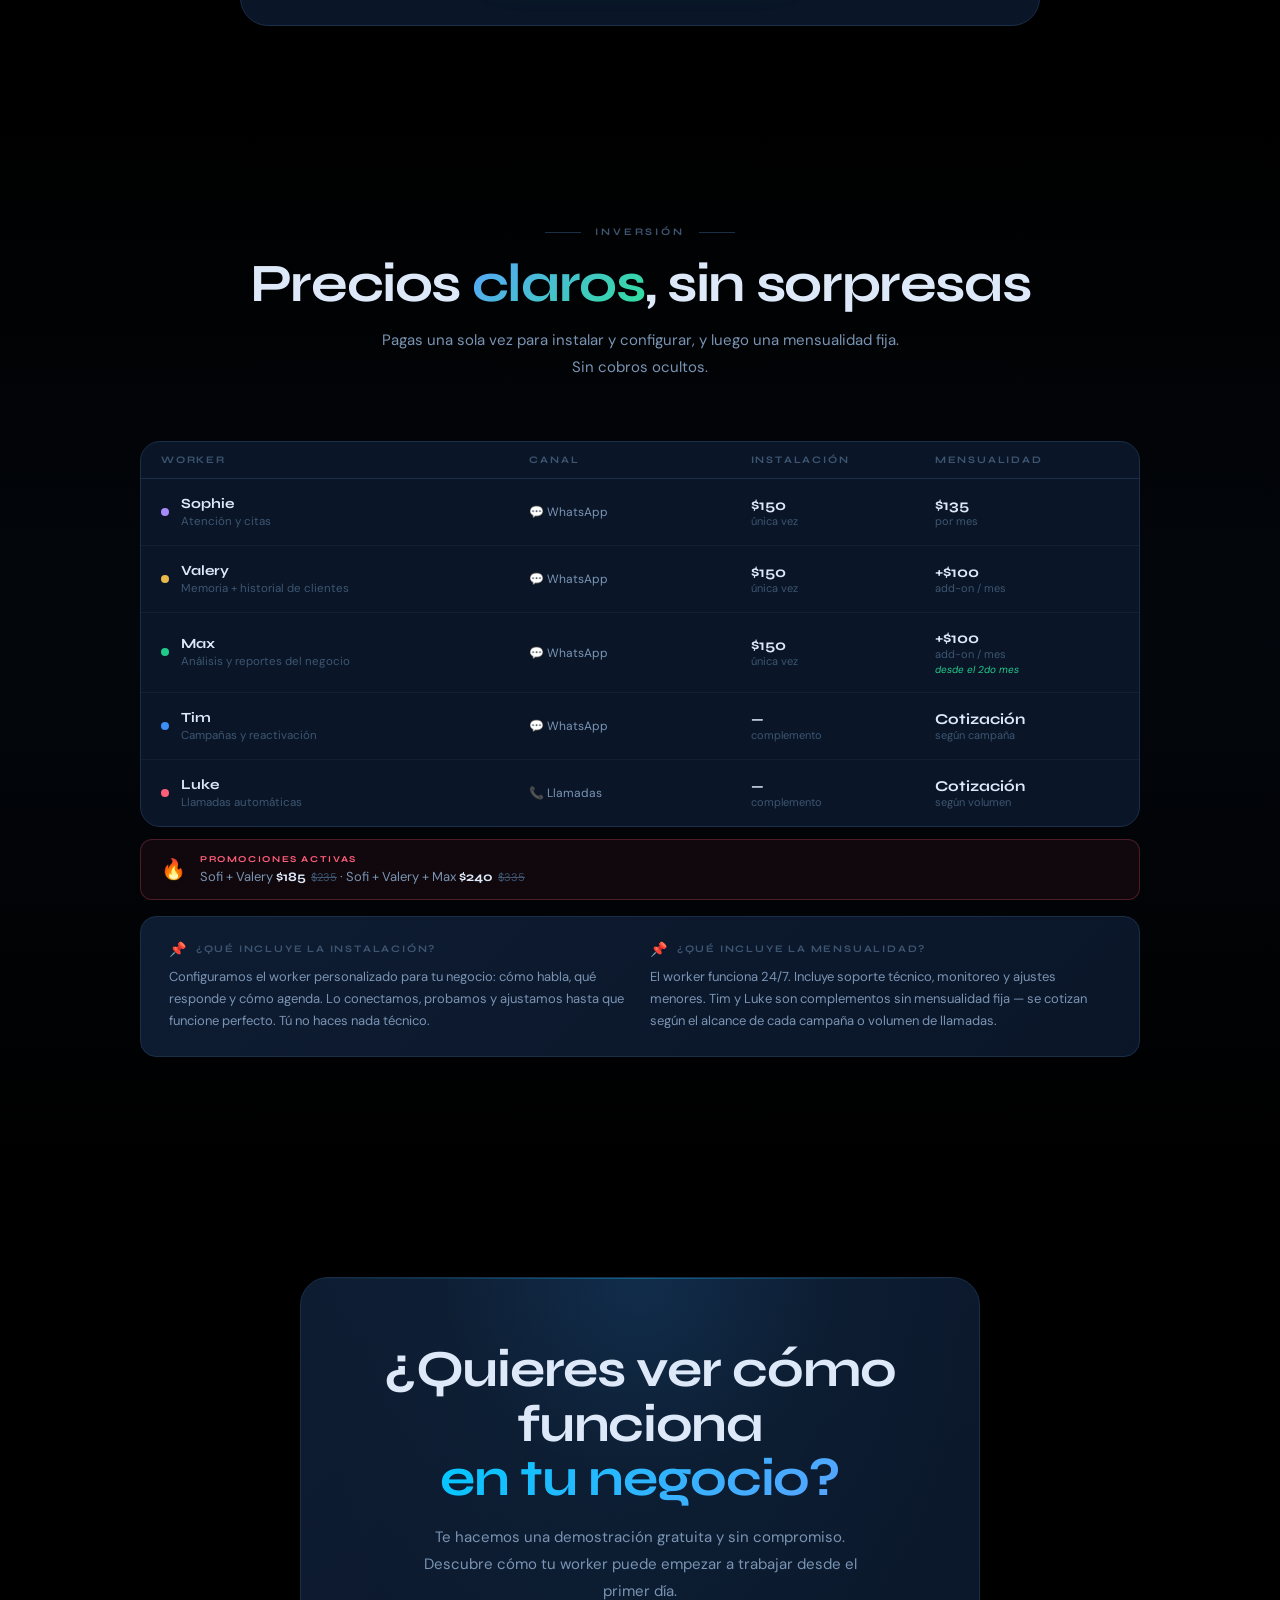
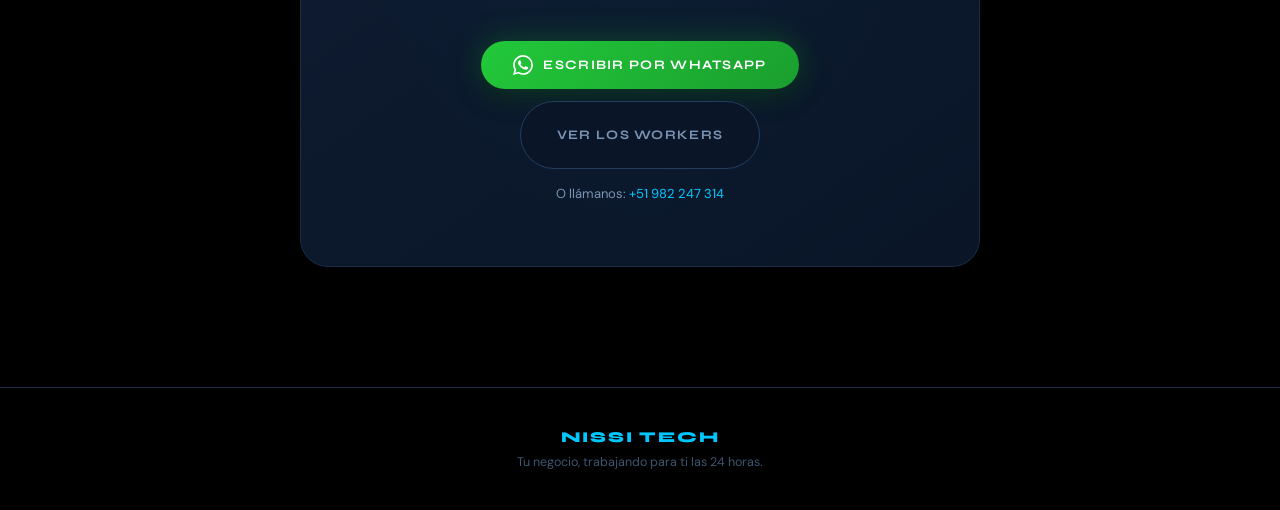
==== commit 48ef870b: "carousel commit" ====
--- a/index.html
+++ b/index.html
@@ -212,7 +212,7 @@
         <div class="diff-right">Alguien que trabaja contigo, siempre.</div>
       </div>
       <div style="margin-top: 60px; text-align: center;">
-        <a href="diagnostico-worker.html" class="btn-primary">Diferénciate hoy</a>
+        <a href="diagnostico.html" class="btn-primary">Diferénciate hoy</a>
       </div>
     </div>
   </div>
@@ -228,6 +228,7 @@
       <h2 class="sec-title">Conoce a tus <em>Workers</em></h2>
       <p class="sec-desc">Nuestros Workers atienden, califican, hacen seguimiento y convierten clientes automáticamente.</p>
     </div>
+
     <div class="workers-explainer">
       <div class="we-left">
         <div class="we-tag">Workers IA</div>
@@ -251,365 +252,285 @@
         </ul>
       </div>
     </div>
- 
 
     <div class="workers-section-title">Workers por WhatsApp</div>
 
-    <div class="grid2 reveal">
-
+    <!-- CONTENEDOR DEL SLIDER -->
+    <div class="workers-slider-container reveal">
+      <!-- Flechas de navegación -->
+      <button class="slider-arrow prev" id="prevBtn" aria-label="Anterior">
+        <svg viewBox="0 0 24 24" fill="none" stroke="currentColor" stroke-width="2" stroke-linecap="round" stroke-linejoin="round"><polyline points="15 18 9 12 15 6"></polyline></svg>
+      </button>
+      <button class="slider-arrow next" id="nextBtn" aria-label="Siguiente">
+        <svg viewBox="0 0 24 24" fill="none" stroke="currentColor" stroke-width="2" stroke-linecap="round" stroke-linejoin="round"><polyline points="9 18 15 12 9 6"></polyline></svg>
+      </button>
+      <div class="workers-slider-wrapper">
+        <div class="workers-slider-track" id="workersTrack">
+
+          <!-- SOPHIE -->
+          <div class="wcard wpurple">
+            <div class="wcard-inner">
+              <div class="wcard-front">
+                <div class="shimmer"></div>
+                <div class="wtop">
+                  <div>
+                    <div class="wnum">Worker 01 · WhatsApp</div>
+                    <div class="wname">Sophie</div>
+                    <div class="wrole">Sophie responde tu WhatsApp y llena tu agenda</div>
+                  </div>
+                  <div class="wibox">
+                    <svg viewBox="0 0 34 34" fill="none">
+                      <circle cx="17" cy="17" r="12" fill="#a78bfa" opacity="0.9"/>
+                      <path d="M5 14.5 Q17 11 29 14.5" stroke="white" stroke-width="1" stroke-linecap="round" opacity="0.5"/>
+                    </svg>
+                  </div>
+                </div>
+                <div class="wavatar"></div>
+                <p class="wdesc">Atiende tu WhatsApp, llena tu agenda, organiza tus clientes y te ayuda a vender más — sin contratar más personal. Tu empleada digital disponible las 24 horas.</p>
+                <div class="wlabel">¿Qué hace?</div>
+                <ul class="wtasks">
+                  <li><span class="tdot"></span>Responde mensajes al instante</li>
+                  <li><span class="tdot"></span>Da información clara</li>
+                  <li><span class="tdot"></span>Agenda citas</li>
+                  <li><span class="tdot"></span>Confirma y recuerda</li>
+                  <li><span class="tdot"></span>Reprograma si es necesario</li>
+                </ul>
+                <div class="wexample">
+                  <div class="wex-label">Resultado</div>
+                  <div class="wex-text">Tu WhatsApp deja de ser un problema.</div>
+                </div>
+                <div class="wch"><span class="ch">💬 WhatsApp</span></div>
+                <div class="wdivider"></div>
+                <div class="wfooter">
+                  <div>
+                    <div class="wplan-name">$135 USD / mes</div>
+                  </div>
+                </div>
+                <a href="https://wa.me/51982247314?text=Hola,%20me%20interesa%20Sophie" target="_blank" class="w-wa-btn" title="Consultar por WhatsApp">
+                  <svg viewBox="0 0 24 24"><path d="M17.472 14.382c-.297-.149-1.758-.867-2.03-.967-.273-.099-.471-.148-.67.15-.197.297-.767.966-.94 1.164-.173.199-.347.223-.644.075-.297-.15-1.255-.463-2.39-1.475-.883-.788-1.48-1.761-1.653-2.059-.173-.297-.018-.458.13-.606.134-.133.298-.347.446-.52.149-.174.198-.298.298-.497.099-.198.05-.371-.025-.52-.075-.149-.669-1.612-.916-2.207-.242-.579-.487-.5-.669-.51-.173-.008-.371-.01-.57-.01-.198 0-.52.074-.792.372-.272.297-1.04 1.016-1.04 2.479 0 1.462 1.065 2.875 1.213 3.074.149.198 2.096 3.2 5.077 4.487.709.306 1.262.489 1.694.625.712.227 1.36.195 1.871.118.571-.085 1.758-.719 2.006-1.413.248-.694.248-1.289.173-1.413-.074-.124-.272-.198-.57-.347m-5.421 7.403h-.004a9.87 9.87 0 01-5.031-1.378l-.361-.214-3.741.982.998-3.648-.235-.374a9.86 9.86 0 01-1.51-5.26c.001-5.45 4.436-9.884 9.888-9.884 2.64 0 5.122 1.03 6.988 2.898a9.825 9.825 0 012.893 6.994c-.003 5.45-4.437 9.884-9.885 9.884m8.413-18.297A11.815 11.815 0 0012.05 0C5.495 0 .16 5.335.157 11.892c0 2.096.547 4.142 1.588 5.945L.057 24l6.305-1.654a11.882 11.882 0 005.683 1.448h.005c6.554 0 11.89-5.335 11.893-11.893a11.821 11.821 0 00-3.48-8.413z"/></svg>
+                </a>
+              </div>
+              <div class="wcard-back">
+                <img src="assets/sophie.webp" class="back-img" alt="Worker">
+                <a href="https://wa.me/51982247314?text=Hola,%20me%20interesa%20Sophie" target="_blank" class="w-wa-btn" title="Consultar por WhatsApp">
+                  <svg viewBox="0 0 24 24"><path d="M17.472 14.382c-.297-.149-1.758-.867-2.03-.967-.273-.099-.471-.148-.67.15-.197.297-.767.966-.94 1.164-.173.199-.347.223-.644.075-.297-.15-1.255-.463-2.39-1.475-.883-.788-1.48-1.761-1.653-2.059-.173-.297-.018-.458.13-.606.134-.133.298-.347.446-.52.149-.174.198-.298.298-.497.099-.198.05-.371-.025-.52-.075-.149-.669-1.612-.916-2.207-.242-.579-.487-.5-.669-.51-.173-.008-.371-.01-.57-.01-.198 0-.52.074-.792.372-.272.297-1.04 1.016-1.04 2.479 0 1.462 1.065 2.875 1.213 3.074.149.198 2.096 3.2 5.077 4.487.709.306 1.262.489 1.694.625.712.227 1.36.195 1.871.118.571-.085 1.758-.719 2.006-1.413.248-.694.248-1.289.173-1.413-.074-.124-.272-.198-.57-.347m-5.421 7.403h-.004a9.87 9.87 0 01-5.031-1.378l-.361-.214-3.741.982.998-3.648-.235-.374a9.86 9.86 0 01-1.51-5.26c.001-5.45 4.436-9.884 9.888-9.884 2.64 0 5.122 1.03 6.988 2.898a9.825 9.825 0 012.893 6.994c-.003 5.45-4.437 9.884-9.885 9.884m8.413-18.297A11.815 11.815 0 0012.05 0C5.495 0 .16 5.335.157 11.892c0 2.096.547 4.142 1.588 5.945L.057 24l6.305-1.654a11.882 11.882 0 005.683 1.448h.005c6.554 0 11.89-5.335 11.893-11.893a11.821 11.821 0 00-3.48-8.413z"/></svg>
+                </a>
+              </div>
+            </div>
+          </div>
+
+          <!-- TIM -->
+          <div class="wcard wgreen">
+            <div class="wcard-inner">
+              <div class="wcard-front">
+                <div class="shimmer"></div>
+                <div class="wtop">
+                  <div>
+                    <div class="wnum">Worker 02 · WhatsApp</div>
+                    <div class="wname">Tim</div>
+                    <div class="wrole">El que trae clientes de vuelta</div>
+                  </div>
+                </div>
+                <div class="wavatar"></div>
+                <p class="wdesc">Tim no atiende en tiempo real.<br>Tim sale a vender.</p>
+                <div class="wlabel">¿Qué hace?</div>
+                <ul class="wtasks">
+                  <li><span class="tdot"></span>Envía promociones por WhatsApp</li>
+                  <li><span class="tdot"></span>Reactiva clientes antiguos</li>
+                  <li><span class="tdot"></span>Recupera cotizaciones</li>
+                  <li><span class="tdot"></span>Lanza campañas a tu base</li>
+                </ul>
+                <div class="wexample">
+                  <div class="wex-label">👉 Más ventas con clientes que ya te conocen.</div>
+                  <div class="wex-text">📌 Tim no es un nivel obligatorio. Se activa cuando quieres mover ventas.</div>
+                </div>
+                <div class="wch"><span class="ch">💬 WhatsApp</span></div>
+                <div class="wdivider"></div>
+                <div class="wfooter">
+                  <div>
+                    <div class="wplan-name">Desde $130 USD por campaña</div>
+                    <div class="wplan-sub">Hasta 500 contactos incluidos</div>
+                  </div>
+                </div>
+                <a href="https://wa.me/51982247314?text=Hola,%20me%20interesa%20Tim" target="_blank" class="w-wa-btn" title="Consultar por WhatsApp">
+                  <svg viewBox="0 0 24 24"><path d="M17.472 14.382c-.297-.149-1.758-.867-2.03-.967-.273-.099-.471-.148-.67.15-.197.297-.767.966-.94 1.164-.173.199-.347.223-.644.075-.297-.15-1.255-.463-2.39-1.475-.883-.788-1.48-1.761-1.653-2.059-.173-.297-.018-.458.13-.606.134-.133.298-.347.446-.52.149-.174.198-.298.298-.497.099-.198.05-.371-.025-.52-.075-.149-.669-1.612-.916-2.207-.242-.579-.487-.5-.669-.51-.173-.008-.371-.01-.57-.01-.198 0-.52.074-.792.372-.272.297-1.04 1.016-1.04 2.479 0 1.462 1.065 2.875 1.213 3.074.149.198 2.096 3.2 5.077 4.487.709.306 1.262.489 1.694.625.712.227 1.36.195 1.871.118.571-.085 1.758-.719 2.006-1.413.248-.694.248-1.289.173-1.413-.074-.124-.272-.198-.57-.347m-5.421 7.403h-.004a9.87 9.87 0 01-5.031-1.378l-.361-.214-3.741.982.998-3.648-.235-.374a9.86 9.86 0 01-1.51-5.26c.001-5.45 4.436-9.884 9.888-9.884 2.64 0 5.122 1.03 6.988 2.898a9.825 9.825 0 012.893 6.994c-.003 5.45-4.437 9.884-9.885 9.884m8.413-18.297A11.815 11.815 0 0012.05 0C5.495 0 .16 5.335.157 11.892c0 2.096.547 4.142 1.588 5.945L.057 24l6.305-1.654a11.882 11.882 0 005.683 1.448h.005c6.554 0 11.89-5.335 11.893-11.893a11.821 11.821 0 00-3.48-8.413z"/></svg>
+                </a>
+              </div>
+              <div class="wcard-back">
+                <img src="assets/tim.webp" class="back-img" alt="Worker">
+                <a href="https://wa.me/51982247314?text=Hola,%20me%20interesa%20Tim" target="_blank" class="w-wa-btn" title="Consultar por WhatsApp">
+                  <svg viewBox="0 0 24 24"><path d="M17.472 14.382c-.297-.149-1.758-.867-2.03-.967-.273-.099-.471-.148-.67.15-.197.297-.767.966-.94 1.164-.173.199-.347.223-.644.075-.297-.15-1.255-.463-2.39-1.475-.883-.788-1.48-1.761-1.653-2.059-.173-.297-.018-.458.13-.606.134-.133.298-.347.446-.52.149-.174.198-.298.298-.497.099-.198.05-.371-.025-.52-.075-.149-.669-1.612-.916-2.207-.242-.579-.487-.5-.669-.51-.173-.008-.371-.01-.57-.01-.198 0-.52.074-.792.372-.272.297-1.04 1.016-1.04 2.479 0 1.462 1.065 2.875 1.213 3.074.149.198 2.096 3.2 5.077 4.487.709.306 1.262.489 1.694.625.712.227 1.36.195 1.871.118.571-.085 1.758-.719 2.006-1.413.248-.694.248-1.289.173-1.413-.074-.124-.272-.198-.57-.347m-5.421 7.403h-.004a9.87 9.87 0 01-5.031-1.378l-.361-.214-3.741.982.998-3.648-.235-.374a9.86 9.86 0 01-1.51-5.26c.001-5.45 4.436-9.884 9.888-9.884 2.64 0 5.122 1.03 6.988 2.898a9.825 9.825 0 012.893 6.994c-.003 5.45-4.437 9.884-9.885 9.884m8.413-18.297A11.815 11.815 0 0012.05 0C5.495 0 .16 5.335.157 11.892c0 2.096.547 4.142 1.588 5.945L.057 24l6.305-1.654a11.882 11.882 0 005.683 1.448h.005c6.554 0 11.89-5.335 11.893-11.893a11.821 11.821 0 00-3.48-8.413z"/></svg>
+                </a>
+              </div>
+            </div>
+          </div>
+
+          <!-- VALERY -->
+          <div class="wcard wgold">
+            <div class="wcard-inner">
+              <div class="wcard-front">
+                <div class="shimmer"></div>
+                <div class="wtop">
+                  <div>
+                    <div class="wnum">Worker 03 · WhatsApp</div>
+                    <div class="wname">Valery</div>
+                    <div class="wrole">Primer Upgrade (+$100)</div>
+                  </div>
+                </div>
+                <div class="wavatar"></div>
+                <p class="wdesc">La memoria de tu negocio. Valery conecta tu WhatsApp con la información de tus clientes.</p>
+                <div class="wlabel">¿Qué hace?</div>
+                <ul class="wtasks">
+                  <li><span class="tdot"></span>Guarda el historial de cada cliente</li>
+                  <li><span class="tdot"></span>Recuerda compras anteriores</li>
+                  <li><span class="tdot"></span>Etiqueta intereses automáticamente</li>
+                  <li><span class="tdot"></span>Permite atención personalizada</li>
+                  <li><span class="tdot"></span>Si no tienes CRM, lo crea. Si ya tienes, lo conecta.</li>
+                </ul>
+                <!-- BLOQUE PROMO -->
+                <div class="vpromo-box">
+                  <div class="vpromo-header">Recomendado</div>
+                  <div class="vpromo-body">
+                    <p class="vpromo-sub">Combina Sophie + Valery y obtén</p>
+                    <p class="vpromo-price">$185 USD / mes 🔥</p>
+                    <p class="vpromo-note">Sophie + Valery juntas, al mismo precio combo.</p>
+                  </div>
+                </div>
+                <div class="wexample">
+                  <div class="wex-label">👉 ¿Por qué importa?</div>
+                  <div class="wex-text">Tu negocio empieza a tener orden. Cada cliente deja de ser un número y se convierte en una relación.</div>
+                </div>
+                <div class="wch"><span class="ch">💬 WhatsApp</span></div>
+                <div class="wdivider"></div>
+                <div class="wfooter">
+                  <div>
+                    <div class="wplan-name">+$100 USD / mes</div>
+                    <div class="wplan-sub">Solo Valery como add-on</div>
+                  </div>
+                </div>
+                <a href="https://wa.me/51982247314?text=Hola,%20me%20interesa%20Valery" target="_blank" class="w-wa-btn" title="Consultar por WhatsApp">
+                  <svg viewBox="0 0 24 24"><path d="M17.472 14.382c-.297-.149-1.758-.867-2.03-.967-.273-.099-.471-.148-.67.15-.197.297-.767.966-.94 1.164-.173.199-.347.223-.644.075-.297-.15-1.255-.463-2.39-1.475-.883-.788-1.48-1.761-1.653-2.059-.173-.297-.018-.458.13-.606.134-.133.298-.347.446-.52.149-.174.198-.298.298-.497.099-.198.05-.371-.025-.52-.075-.149-.669-1.612-.916-2.207-.242-.579-.487-.5-.669-.51-.173-.008-.371-.01-.57-.01-.198 0-.52.074-.792.372-.272.297-1.04 1.016-1.04 2.479 0 1.462 1.065 2.875 1.213 3.074.149.198 2.096 3.2 5.077 4.487.709.306 1.262.489 1.694.625.712.227 1.36.195 1.871.118.571-.085 1.758-.719 2.006-1.413.248-.694.248-1.289.173-1.413-.074-.124-.272-.198-.57-.347m-5.421 7.403h-.004a9.87 9.87 0 01-5.031-1.378l-.361-.214-3.741.982.998-3.648-.235-.374a9.86 9.86 0 01-1.51-5.26c.001-5.45 4.436-9.884 9.888-9.884 2.64 0 5.122 1.03 6.988 2.898a9.825 9.825 0 012.893 6.994c-.003 5.45-4.437 9.884-9.885 9.884m8.413-18.297A11.815 11.815 0 0012.05 0C5.495 0 .16 5.335.157 11.892c0 2.096.547 4.142 1.588 5.945L.057 24l6.305-1.654a11.882 11.882 0 005.683 1.448h.005c6.554 0 11.89-5.335 11.893-11.893a11.821 11.821 0 00-3.48-8.413z"/></svg>
+                </a>
+              </div>
+              <div class="wcard-back">
+                <img src="assets/valery.webp" class="back-img" alt="Worker">
+                <a href="https://wa.me/51982247314?text=Hola,%20me%20interesa%20Valery" target="_blank" class="w-wa-btn" title="Consultar por WhatsApp">
+                  <svg viewBox="0 0 24 24"><path d="M17.472 14.382c-.297-.149-1.758-.867-2.03-.967-.273-.099-.471-.148-.67.15-.197.297-.767.966-.94 1.164-.173.199-.347.223-.644.075-.297-.15-1.255-.463-2.39-1.475-.883-.788-1.48-1.761-1.653-2.059-.173-.297-.018-.458.13-.606.134-.133.298-.347.446-.52.149-.174.198-.298.298-.497.099-.198.05-.371-.025-.52-.075-.149-.669-1.612-.916-2.207-.242-.579-.487-.5-.669-.51-.173-.008-.371-.01-.57-.01-.198 0-.52.074-.792.372-.272.297-1.04 1.016-1.04 2.479 0 1.462 1.065 2.875 1.213 3.074.149.198 2.096 3.2 5.077 4.487.709.306 1.262.489 1.694.625.712.227 1.36.195 1.871.118.571-.085 1.758-.719 2.006-1.413.248-.694.248-1.289.173-1.413-.074-.124-.272-.198-.57-.347m-5.421 7.403h-.004a9.87 9.87 0 01-5.031-1.378l-.361-.214-3.741.982.998-3.648-.235-.374a9.86 9.86 0 01-1.51-5.26c.001-5.45 4.436-9.884 9.888-9.884 2.64 0 5.122 1.03 6.988 2.898a9.825 9.825 0 012.893 6.994c-.003 5.45-4.437 9.884-9.885 9.884m8.413-18.297A11.815 11.815 0 0012.05 0C5.495 0 .16 5.335.157 11.892c0 2.096.547 4.142 1.588 5.945L.057 24l6.305-1.654a11.882 11.882 0 005.683 1.448h.005c6.554 0 11.89-5.335 11.893-11.893a11.821 11.821 0 00-3.48-8.413z"/></svg>
+                </a>
+              </div>
+            </div>
+          </div>
+
+          <!-- MAX -->
+          <div class="wcard wgreen">
+            <div class="wcard-inner">
+              <div class="wcard-front">
+                <div class="shimmer"></div>
+                <div class="wtop">
+                  <div>
+                    <div class="wnum">Worker 04 · WhatsApp</div>
+                    <div class="wname">Max</div>
+                    <div class="wrole">El que analiza tu negocio y te dice qué mejorar</div>
+                  </div>
+                </div>
+                <div class="wavatar"></div>
+                <p class="wdesc">Max no atiende clientes.<br>Te atiende a ti como dueño.</p>
+                <div class="wlabel">¿Qué analiza?</div>
+                <ul class="wtasks">
+                  <li><span class="tdot"></span>Qué servicios convierten</li>
+                  <li><span class="tdot"></span>Qué horarios pierden clientes</li>
+                  <li><span class="tdot"></span>Qué precios no funcionan</li>
+                  <li><span class="tdot"></span>Qué campañas dieron resultado</li>
+                  <li><span class="tdot"></span>Y te recomienda qué cambiar</li>
+                </ul>
+                <div class="wexample">
+                  <div class="wex-label">👉 Tomas decisiones con datos, no con suposiciones.</div>
+                </div>
+                <div class="mpromo-box">
+                  <div class="mpromo-header">Recomendado</div>
+                  <div class="mpromo-body">
+                    <p class="mpromo-sub">💼 Plan Completo: Sophie + Valery + Max</p>
+                    <p class="mpromo-price">$240 USD / mes 🔥</p>
+                    <p class="mpromo-old">$335 USD / mes</p>
+                    <p class="mpromo-note">Sophie + Valery + Max juntos, al precio combo.</p>
+                  </div>
+                </div>
+                <div class="wch"><span class="ch">💬 WhatsApp</span></div>
+                <div class="wdivider"></div>
+                <div class="wfooter">
+                  <div>
+                    <div class="wplan-name">+$100 USD / mes</div>
+                    <div class="wplan-sub">Upgrade estratégico</div>
+                  </div>
+                </div>
+                <a href="https://wa.me/51982247314?text=Hola,%20me%20interesa%20Max" target="_blank" class="w-wa-btn" title="Consultar por WhatsApp">
+                  <svg viewBox="0 0 24 24"><path d="M17.472 14.382c-.297-.149-1.758-.867-2.03-.967-.273-.099-.471-.148-.67.15-.197.297-.767.966-.94 1.164-.173.199-.347.223-.644.075-.297-.15-1.255-.463-2.39-1.475-.883-.788-1.48-1.761-1.653-2.059-.173-.297-.018-.458.13-.606.134-.133.298-.347.446-.52.149-.174.198-.298.298-.497.099-.198.05-.371-.025-.52-.075-.149-.669-1.612-.916-2.207-.242-.579-.487-.5-.669-.51-.173-.008-.371-.01-.57-.01-.198 0-.52.074-.792.372-.272.297-1.04 1.016-1.04 2.479 0 1.462 1.065 2.875 1.213 3.074.149.198 2.096 3.2 5.077 4.487.709.306 1.262.489 1.694.625.712.227 1.36.195 1.871.118.571-.085 1.758-.719 2.006-1.413.248-.694.248-1.289.173-1.413-.074-.124-.272-.198-.57-.347m-5.421 7.403h-.004a9.87 9.87 0 01-5.031-1.378l-.361-.214-3.741.982.998-3.648-.235-.374a9.86 9.86 0 01-1.51-5.26c.001-5.45 4.436-9.884 9.888-9.884 2.64 0 5.122 1.03 6.988 2.898a9.825 9.825 0 012.893 6.994c-.003 5.45-4.437 9.884-9.885 9.884m8.413-18.297A11.815 11.815 0 0012.05 0C5.495 0 .16 5.335.157 11.892c0 2.096.547 4.142 1.588 5.945L.057 24l6.305-1.654a11.882 11.882 0 005.683 1.448h.005c6.554 0 11.89-5.335 11.893-11.893a11.821 11.821 0 00-3.48-8.413z"/></svg>
+                </a>
+              </div>
+              <div class="wcard-back">
+                <img src="assets/max.webp" class="back-img" alt="Worker">
+                <a href="https://wa.me/51982247314?text=Hola,%20me%20interesa%20Max" target="_blank" class="w-wa-btn" title="Consultar por WhatsApp">
+                  <svg viewBox="0 0 24 24"><path d="M17.472 14.382c-.297-.149-1.758-.867-2.03-.967-.273-.099-.471-.148-.67.15-.197.297-.767.966-.94 1.164-.173.199-.347.223-.644.075-.297-.15-1.255-.463-2.39-1.475-.883-.788-1.48-1.761-1.653-2.059-.173-.297-.018-.458.13-.606.134-.133.298-.347.446-.52.149-.174.198-.298.298-.497.099-.198.05-.371-.025-.52-.075-.149-.669-1.612-.916-2.207-.242-.579-.487-.5-.669-.51-.173-.008-.371-.01-.57-.01-.198 0-.52.074-.792.372-.272.297-1.04 1.016-1.04 2.479 0 1.462 1.065 2.875 1.213 3.074.149.198 2.096 3.2 5.077 4.487.709.306 1.262.489 1.694.625.712.227 1.36.195 1.871.118.571-.085 1.758-.719 2.006-1.413.248-.694.248-1.289.173-1.413-.074-.124-.272-.198-.57-.347m-5.421 7.403h-.004a9.87 9.87 0 01-5.031-1.378l-.361-.214-3.741.982.998-3.648-.235-.374a9.86 9.86 0 01-1.51-5.26c.001-5.45 4.436-9.884 9.888-9.884 2.64 0 5.122 1.03 6.988 2.898a9.825 9.825 0 012.893 6.994c-.003 5.45-4.437 9.884-9.885 9.884m8.413-18.297A11.815 11.815 0 0012.05 0C5.495 0 .16 5.335.157 11.892c0 2.096.547 4.142 1.588 5.945L.057 24l6.305-1.654a11.882 11.882 0 005.683 1.448h.005c6.554 0 11.89-5.335 11.893-11.893a11.821 11.821 0 00-3.48-8.413z"/></svg>
+                </a>
+              </div>
+            </div>
+          </div>
+
+          <!-- LUKE -->
+          <div class="wcard wred">
+            <div class="wcard-inner">
+              <div class="wcard-front">
+                <div class="shimmer"></div>
+                <div class="wtop">
+                  <div>
+                    <div class="wnum">Worker 05 · Llamadas</div>
+                    <div class="wname">Luke</div>
+                    <div class="wrole">Nunca pierdas una llamada</div>
+                  </div>
+                </div>
+                <div class="wavatar"></div>
+                <p class="wdesc">Contesta cada llamada que entra a tu negocio de forma automática, con una voz natural y clara. Nunca más una llamada perdida, ni en fines de semana ni feriados.</p>
+                <div class="wlabel">¿Qué hace?</div>
+                <ul class="wtasks">
+                  <li><span class="tdot"></span>Contesta llamadas automáticamente</li>
+                  <li><span class="tdot"></span>Agenda por teléfono</li>
+                  <li><span class="tdot"></span>Transfiere si es necesario</li>
+                  <li><span class="tdot"></span>Puede enviar confirmación por WhatsApp</li>
+                </ul>
+                <div class="wexample">
+                  <div class="wex-label">📞 LUKE — Complemento de Voz</div>
+                </div>
+                <div class="wch"><span class="ch">📞 Llamadas telefónicas</span></div>
+                <div class="wdivider"></div>
+                <div class="wfooter">
+                  <div>
+                    <div class="wplan-name">Desde $90 USD / mes</div>
+                    <div class="wplan-sub">Complemento de voz</div>
+                  </div>
+                </div>
+                <a href="https://wa.me/51982247314?text=Hola,%20me%20interesa%20Luke" target="_blank" class="w-wa-btn" title="Consultar por WhatsApp">
+                  <svg viewBox="0 0 24 24"><path d="M17.472 14.382c-.297-.149-1.758-.867-2.03-.967-.273-.099-.471-.148-.67.15-.197.297-.767.966-.94 1.164-.173.199-.347.223-.644.075-.297-.15-1.255-.463-2.39-1.475-.883-.788-1.48-1.761-1.653-2.059-.173-.297-.018-.458.13-.606.134-.133.298-.347.446-.52.149-.174.198-.298.298-.497.099-.198.05-.371-.025-.52-.075-.149-.669-1.612-.916-2.207-.242-.579-.487-.5-.669-.51-.173-.008-.371-.01-.57-.01-.198 0-.52.074-.792.372-.272.297-1.04 1.016-1.04 2.479 0 1.462 1.065 2.875 1.213 3.074.149.198 2.096 3.2 5.077 4.487.709.306 1.262.489 1.694.625.712.227 1.36.195 1.871.118.571-.085 1.758-.719 2.006-1.413.248-.694.248-1.289.173-1.413-.074-.124-.272-.198-.57-.347m-5.421 7.403h-.004a9.87 9.87 0 01-5.031-1.378l-.361-.214-3.741.982.998-3.648-.235-.374a9.86 9.86 0 01-1.51-5.26c.001-5.45 4.436-9.884 9.888-9.884 2.64 0 5.122 1.03 6.988 2.898a9.825 9.825 0 012.893 6.994c-.003 5.45-4.437 9.884-9.885 9.884m8.413-18.297A11.815 11.815 0 0012.05 0C5.495 0 .16 5.335.157 11.892c0 2.096.547 4.142 1.588 5.945L.057 24l6.305-1.654a11.882 11.882 0 005.683 1.448h.005c6.554 0 11.89-5.335 11.893-11.893a11.821 11.821 0 00-3.48-8.413z"/></svg>
+                </a>
+              </div>
+              <div class="wcard-back">
+                <img src="assets/Luke.webp" class="back-img" alt="Worker">
+                <a href="https://wa.me/51982247314?text=Hola,%20me%20interesa%20Luke" target="_blank" class="w-wa-btn" title="Consultar por WhatsApp">
+                  <svg viewBox="0 0 24 24"><path d="M17.472 14.382c-.297-.149-1.758-.867-2.03-.967-.273-.099-.471-.148-.67.15-.197.297-.767.966-.94 1.164-.173.199-.347.223-.644.075-.297-.15-1.255-.463-2.39-1.475-.883-.788-1.48-1.761-1.653-2.059-.173-.297-.018-.458.13-.606.134-.133.298-.347.446-.52.149-.174.198-.298.298-.497.099-.198.05-.371-.025-.52-.075-.149-.669-1.612-.916-2.207-.242-.579-.487-.5-.669-.51-.173-.008-.371-.01-.57-.01-.198 0-.52.074-.792.372-.272.297-1.04 1.016-1.04 2.479 0 1.462 1.065 2.875 1.213 3.074.149.198 2.096 3.2 5.077 4.487.709.306 1.262.489 1.694.625.712.227 1.36.195 1.871.118.571-.085 1.758-.719 2.006-1.413.248-.694.248-1.289.173-1.413-.074-.124-.272-.198-.57-.347m-5.421 7.403h-.004a9.87 9.87 0 01-5.031-1.378l-.361-.214-3.741.982.998-3.648-.235-.374a9.86 9.86 0 01-1.51-5.26c.001-5.45 4.436-9.884 9.888-9.884 2.64 0 5.122 1.03 6.988 2.898a9.825 9.825 0 012.893 6.994c-.003 5.45-4.437 9.884-9.885 9.884m8.413-18.297A11.815 11.815 0 0012.05 0C5.495 0 .16 5.335.157 11.892c0 2.096.547 4.142 1.588 5.945L.057 24l6.305-1.654a11.882 11.882 0 005.683 1.448h.005c6.554 0 11.89-5.335 11.893-11.893a11.821 11.821 0 00-3.48-8.413z"/></svg>
+                </a>
+              </div>
+            </div>
+          </div>
+
+        </div> <!-- /workers-slider-track -->
+      </div> <!-- /workers-slider-wrapper -->
       
-
-     <!-- SOPHIE -->
-<div class="wcard wpurple">
-  <div class="wcard-inner">
-    <div class="wcard-front">
-      <div class="shimmer"></div>
-      <div class="wtop">
-        <div>
-          <div class="wnum">Worker 01 · WhatsApp</div>
-          <div class="wname">Sophie</div>
-          <div class="wrole">Sophie responde tu WhatsApp y llena tu agenda</div>
-        </div>
-        <div class="wibox">
-          <svg viewBox="0 0 34 34" fill="none">
-            <defs>
-              <radialGradient id="sg1" cx="40%" cy="35%" r="65%"><stop offset="0%" stop-color="#c4b5fd"/><stop offset="50%" stop-color="#a78bfa"/><stop offset="100%" stop-color="#3b1fa0"/></radialGradient>
-              <linearGradient id="sg2" x1="0%" y1="0%" x2="100%" y2="0%"><stop offset="0%" stop-color="#a78bfa"/><stop offset="100%" stop-color="#c4b5fd"/></linearGradient>
-              <filter id="sf1"><feGaussianBlur stdDeviation="2.5" result="b"/><feComposite in="SourceGraphic" in2="b" operator="over"/></filter>
-            </defs>
-            <circle cx="17" cy="17" r="13" fill="#1a0a50" opacity="0.1" filter="url(#sf1)"/>
-            <circle cx="17" cy="17" r="12" fill="url(#sg1)"/>
-            <ellipse cx="17" cy="17" rx="12" ry="3.8" fill="none" stroke="url(#sg2)" stroke-width="1.2" opacity="0.7"/>
-            <path d="M5 14.5 Q17 11 29 14.5" stroke="white" stroke-width="0.7" stroke-linecap="round" opacity="0.3"/>
-            <ellipse cx="15" cy="11" rx="3" ry="1.8" fill="white" opacity="0.18"/>
-            <circle cx="17" cy="17" r="2" fill="url(#sg1)" opacity="0.8"/>
-          </svg>
-        </div>
-      </div>
-      <div class="wavatar"></div>
-      <p class="wdesc">Atiende tu WhatsApp, llena tu agenda, organiza tus clientes y te ayuda a vender más — sin contratar más personal. Tu empleada digital disponible las 24 horas.</p>
-      <div class="wlabel">¿Qué hace?</div>
-      <ul class="wtasks">
-        <li><span class="tdot"></span>Responde mensajes al instante</li>
-        <li><span class="tdot"></span>Da información clara</li>
-        <li><span class="tdot"></span>Agenda citas</li>
-        <li><span class="tdot"></span>Confirma y recuerda</li>
-        <li><span class="tdot"></span>Reprograma si es necesario</li>
-      </ul>
-      <div class="wexample">
-        <div class="wex-label">Resultado</div>
-        <div class="wex-text">Tu WhatsApp deja de ser un problema.</div>
-      </div>
-      <div class="wch"><span class="ch">💬 WhatsApp</span></div>
-      <div class="wdivider"></div>
-      <div class="wfooter">
-        <div>
-          <div class="wplan-name">$135 USD / mes</div>
-        </div>
-        <!-- <span class="wbadge">Sophie</span> -->
-      </div>
-      <a href="https://wa.me/51982247314?text=Hola,%20me%20interesa%20Sophie" target="_blank" class="w-wa-btn" title="Consultar por WhatsApp">
-        <svg viewBox="0 0 24 24"><path d="M17.472 14.382c-.297-.149-1.758-.867-2.03-.967-.273-.099-.471-.148-.67.15-.197.297-.767.966-.94 1.164-.173.199-.347.223-.644.075-.297-.15-1.255-.463-2.39-1.475-.883-.788-1.48-1.761-1.653-2.059-.173-.297-.018-.458.13-.606.134-.133.298-.347.446-.52.149-.174.198-.298.298-.497.099-.198.05-.371-.025-.52-.075-.149-.669-1.612-.916-2.207-.242-.579-.487-.5-.669-.51-.173-.008-.371-.01-.57-.01-.198 0-.52.074-.792.372-.272.297-1.04 1.016-1.04 2.479 0 1.462 1.065 2.875 1.213 3.074.149.198 2.096 3.2 5.077 4.487.709.306 1.262.489 1.694.625.712.227 1.36.195 1.871.118.571-.085 1.758-.719 2.006-1.413.248-.694.248-1.289.173-1.413-.074-.124-.272-.198-.57-.347m-5.421 7.403h-.004a9.87 9.87 0 01-5.031-1.378l-.361-.214-3.741.982.998-3.648-.235-.374a9.86 9.86 0 01-1.51-5.26c.001-5.45 4.436-9.884 9.888-9.884 2.64 0 5.122 1.03 6.988 2.898a9.825 9.825 0 012.893 6.994c-.003 5.45-4.437 9.884-9.885 9.884m8.413-18.297A11.815 11.815 0 0012.05 0C5.495 0 .16 5.335.157 11.892c0 2.096.547 4.142 1.588 5.945L.057 24l6.305-1.654a11.882 11.882 0 005.683 1.448h.005c6.554 0 11.89-5.335 11.893-11.893a11.821 11.821 0 00-3.48-8.413z"/></svg>
-      </a>
-    </div>
-    <div class="wcard-back">
-      <img src="assets/sophie.webp" class="back-img" alt="Worker">
-      <a href="https://wa.me/51982247314?text=Hola,%20me%20interesa%20Sophie" target="_blank" class="w-wa-btn" title="Consultar por WhatsApp">
-        <svg viewBox="0 0 24 24"><path d="M17.472 14.382c-.297-.149-1.758-.867-2.03-.967-.273-.099-.471-.148-.67.15-.197.297-.767.966-.94 1.164-.173.199-.347.223-.644.075-.297-.15-1.255-.463-2.39-1.475-.883-.788-1.48-1.761-1.653-2.059-.173-.297-.018-.458.13-.606.134-.133.298-.347.446-.52.149-.174.198-.298.298-.497.099-.198.05-.371-.025-.52-.075-.149-.669-1.612-.916-2.207-.242-.579-.487-.5-.669-.51-.173-.008-.371-.01-.57-.01-.198 0-.52.074-.792.372-.272.297-1.04 1.016-1.04 2.479 0 1.462 1.065 2.875 1.213 3.074.149.198 2.096 3.2 5.077 4.487.709.306 1.262.489 1.694.625.712.227 1.36.195 1.871.118.571-.085 1.758-.719 2.006-1.413.248-.694.248-1.289.173-1.413-.074-.124-.272-.198-.57-.347m-5.421 7.403h-.004a9.87 9.87 0 01-5.031-1.378l-.361-.214-3.741.982.998-3.648-.235-.374a9.86 9.86 0 01-1.51-5.26c.001-5.45 4.436-9.884 9.888-9.884 2.64 0 5.122 1.03 6.988 2.898a9.825 9.825 0 012.893 6.994c-.003 5.45-4.437 9.884-9.885 9.884m8.413-18.297A11.815 11.815 0 0012.05 0C5.495 0 .16 5.335.157 11.892c0 2.096.547 4.142 1.588 5.945L.057 24l6.305-1.654a11.882 11.882 0 005.683 1.448h.005c6.554 0 11.89-5.335 11.893-11.893a11.821 11.821 0 00-3.48-8.413z"/></svg>
-      </a>
-    </div>
-  </div>
-</div>
-
-    <!-- TIM -->
-<div class="wcard wgreen">
-  <div class="wcard-inner">
-    <div class="wcard-front">
-      <div class="shimmer"></div>
-      <div class="wtop">
-        <div>
-          <div class="wnum">Worker 02 · WhatsApp</div>
-          <div class="wname">Tim</div>
-          <div class="wrole">El que trae clientes de vuelta</div>
-        </div>
-        <div class="wibox">
-          <svg viewBox="0 0 34 34" fill="none">
-            <defs>
-              <linearGradient id="rg1" x1="0%" y1="100%" x2="100%" y2="0%"><stop offset="0%" stop-color="#0a2a6a"/><stop offset="50%" stop-color="#3d8ef5"/><stop offset="100%" stop-color="#a0c8ff"/></linearGradient>
-              <linearGradient id="rg2" x1="0%" y1="0%" x2="100%" y2="100%"><stop offset="0%" stop-color="#a0c8ff" stop-opacity="0.9"/><stop offset="100%" stop-color="#3d8ef5" stop-opacity="0.2"/></linearGradient>
-              <filter id="rf1"><feGaussianBlur stdDeviation="2" result="b"/><feComposite in="SourceGraphic" in2="b" operator="over"/></filter>
-            </defs>
-            <path d="M8 26 Q8 8 26 8" stroke="#3d8ef5" stroke-width="6" opacity="0.1" fill="none" filter="url(#rf1)"/>
-            <path d="M8 26 Q8 8 26 8" stroke="url(#rg1)" stroke-width="3" fill="none" stroke-linecap="round"/>
-            <path d="M9 24 Q9 9.5 24.5 9.5" stroke="url(#rg2)" stroke-width="1" fill="none" stroke-linecap="round" opacity="0.7"/>
-            <path d="M20 5 L27 8 L23 15" fill="url(#rg1)" stroke="none" opacity="0.95"/>
-            <path d="M21.5 6 L26.5 8.5" stroke="white" stroke-width="0.8" stroke-linecap="round" opacity="0.4"/>
-            <circle cx="26.5" cy="8" r="1.8" fill="#a0c8ff" opacity="0.6"/>
-            <circle cx="26.5" cy="8" r="3.5" fill="none" stroke="#3d8ef5" stroke-width="0.6" opacity="0.25"/>
-          </svg>
-        </div>
-      </div>
-      <div class="wavatar"></div>
-      <p class="wdesc">Tim no atiende en tiempo real.<br>Tim sale a vender.</p>
-      <div class="wlabel">¿Qué hace?</div>
-      <ul class="wtasks">
-        <li><span class="tdot"></span>Envía promociones por WhatsApp</li>
-        <li><span class="tdot"></span>Reactiva clientes antiguos</li>
-        <li><span class="tdot"></span>Recupera cotizaciones</li>
-        <li><span class="tdot"></span>Lanza campañas a tu base</li>
-      </ul>
-      <div class="wexample">
-        <div class="wex-label">👉 Más ventas con clientes que ya te conocen.</div>
-        <div class="wex-text">📌 Tim no es un nivel obligatorio. Se activa cuando quieres mover ventas.</div>
-      </div>
-      <div class="wch"><span class="ch">💬 WhatsApp</span></div>
-      <div class="wdivider"></div>
-      <div class="wfooter">
-        <div>
-          <div class="wplan-name">Desde $130 USD por campaña</div>
-          <div class="wplan-sub">Hasta 500 contactos incluidos</div>
-        </div>
-        <!-- <span class="wbadge">Tim</span> -->
-      </div>
-      <a href="https://wa.me/51982247314?text=Hola,%20me%20interesa%20Tim" target="_blank" class="w-wa-btn" title="Consultar por WhatsApp">
-        <svg viewBox="0 0 24 24"><path d="M17.472 14.382c-.297-.149-1.758-.867-2.03-.967-.273-.099-.471-.148-.67.15-.197.297-.767.966-.94 1.164-.173.199-.347.223-.644.075-.297-.15-1.255-.463-2.39-1.475-.883-.788-1.48-1.761-1.653-2.059-.173-.297-.018-.458.13-.606.134-.133.298-.347.446-.52.149-.174.198-.298.298-.497.099-.198.05-.371-.025-.52-.075-.149-.669-1.612-.916-2.207-.242-.579-.487-.5-.669-.51-.173-.008-.371-.01-.57-.01-.198 0-.52.074-.792.372-.272.297-1.04 1.016-1.04 2.479 0 1.462 1.065 2.875 1.213 3.074.149.198 2.096 3.2 5.077 4.487.709.306 1.262.489 1.694.625.712.227 1.36.195 1.871.118.571-.085 1.758-.719 2.006-1.413.248-.694.248-1.289.173-1.413-.074-.124-.272-.198-.57-.347m-5.421 7.403h-.004a9.87 9.87 0 01-5.031-1.378l-.361-.214-3.741.982.998-3.648-.235-.374a9.86 9.86 0 01-1.51-5.26c.001-5.45 4.436-9.884 9.888-9.884 2.64 0 5.122 1.03 6.988 2.898a9.825 9.825 0 012.893 6.994c-.003 5.45-4.437 9.884-9.885 9.884m8.413-18.297A11.815 11.815 0 0012.05 0C5.495 0 .16 5.335.157 11.892c0 2.096.547 4.142 1.588 5.945L.057 24l6.305-1.654a11.882 11.882 0 005.683 1.448h.005c6.554 0 11.89-5.335 11.893-11.893a11.821 11.821 0 00-3.48-8.413z"/></svg>
-      </a>
-    </div>
-    <div class="wcard-back">
-      <img src="assets/tim.webp" class="back-img" alt="Worker">
-      <a href="https://wa.me/51982247314?text=Hola,%20me%20interesa%20Tim" target="_blank" class="w-wa-btn" title="Consultar por WhatsApp">
-        <svg viewBox="0 0 24 24"><path d="M17.472 14.382c-.297-.149-1.758-.867-2.03-.967-.273-.099-.471-.148-.67.15-.197.297-.767.966-.94 1.164-.173.199-.347.223-.644.075-.297-.15-1.255-.463-2.39-1.475-.883-.788-1.48-1.761-1.653-2.059-.173-.297-.018-.458.13-.606.134-.133.298-.347.446-.52.149-.174.198-.298.298-.497.099-.198.05-.371-.025-.52-.075-.149-.669-1.612-.916-2.207-.242-.579-.487-.5-.669-.51-.173-.008-.371-.01-.57-.01-.198 0-.52.074-.792.372-.272.297-1.04 1.016-1.04 2.479 0 1.462 1.065 2.875 1.213 3.074.149.198 2.096 3.2 5.077 4.487.709.306 1.262.489 1.694.625.712.227 1.36.195 1.871.118.571-.085 1.758-.719 2.006-1.413.248-.694.248-1.289.173-1.413-.074-.124-.272-.198-.57-.347m-5.421 7.403h-.004a9.87 9.87 0 01-5.031-1.378l-.361-.214-3.741.982.998-3.648-.235-.374a9.86 9.86 0 01-1.51-5.26c.001-5.45 4.436-9.884 9.888-9.884 2.64 0 5.122 1.03 6.988 2.898a9.825 9.825 0 012.893 6.994c-.003 5.45-4.437 9.884-9.885 9.884m8.413-18.297A11.815 11.815 0 0012.05 0C5.495 0 .16 5.335.157 11.892c0 2.096.547 4.142 1.588 5.945L.057 24l6.305-1.654a11.882 11.882 0 005.683 1.448h.005c6.554 0 11.89-5.335 11.893-11.893a11.821 11.821 0 00-3.48-8.413z"/></svg>
-      </a>
-    </div>
-  </div>
-</div>
-      <!-- VALERY -->
-     <!-- VALERY -->
-<div class="wcard wgold">
-  <div class="wcard-inner">
-    <div class="wcard-front">
-      <div class="shimmer"></div>
-      <div class="wtop">
-        <div>
-          <div class="wnum">Worker 03 · WhatsApp</div>
-          <div class="wname">Valery</div>
-          <div class="wrole">Primer Upgrade (+$100)</div>
-        </div>
-        <!-- <div class="wibox">
-          <svg viewBox="0 0 34 34" fill="none">
-            <defs>
-              <linearGradient id="ng1" x1="0%" y1="0%" x2="100%" y2="100%"><stop offset="0%" stop-color="#f5d06a"/><stop offset="100%" stop-color="#9a6010"/></linearGradient>
-              <linearGradient id="ng2" x1="0%" y1="0%" x2="100%" y2="100%"><stop offset="0%" stop-color="#e8b84b"/><stop offset="100%" stop-color="#5a3800"/></linearGradient>
-              <linearGradient id="ng3" x1="100%" y1="0%" x2="0%" y2="100%"><stop offset="0%" stop-color="#ffeaa0"/><stop offset="100%" stop-color="#c8810a"/></linearGradient>
-              <filter id="nf1"><feGaussianBlur stdDeviation="2" result="b"/><feComposite in="SourceGraphic" in2="b" operator="over"/></filter>
-            </defs>
-            <polygon points="17,5 26,10 26,22 17,27 8,22 8,10" fill="#e8b84b" opacity="0.08" filter="url(#nf1)"/>
-            <polygon points="17,29 8,24 8,20 17,25 26,20 26,24" fill="url(#ng2)" opacity="0.7"/>
-            <polygon points="8,12 8,24 17,29 17,17" fill="url(#ng2)" opacity="0.85"/>
-            <polygon points="26,12 26,24 17,29 17,17" fill="url(#ng1)" opacity="0.95"/>
-            <polygon points="17,5 26,10 17,15 8,10" fill="url(#ng3)"/>
-            <circle cx="17" cy="10" r="2.2" fill="white" opacity="0.85"/>
-            <circle cx="17" cy="10" r="1.1" fill="url(#ng2)" opacity="0.9"/>
-            <circle cx="17" cy="5.5" r="1" fill="#ffd97a" opacity="0.9"/>
-            <circle cx="25.5" cy="10.2" r="1" fill="#ffd97a" opacity="0.7"/>
-            <circle cx="8.5" cy="10.2" r="1" fill="#ffd97a" opacity="0.7"/>
-          </svg>
-        </div> -->
-      </div>
-      <div class="wavatar"></div>
-      <p class="wdesc">La memoria de tu negocio. Valery conecta tu WhatsApp con la información de tus clientes.</p>
-      <div class="wlabel">¿Qué hace?</div>
-      <ul class="wtasks">
-        <li><span class="tdot"></span>Guarda el historial de cada cliente</li>
-        <li><span class="tdot"></span>Recuerda compras anteriores</li>
-        <li><span class="tdot"></span>Etiqueta intereses automáticamente</li>
-        <li><span class="tdot"></span>Permite atención personalizada</li>
-        <li><span class="tdot"></span>Si no tienes CRM, lo crea. Si ya tienes, lo conecta.</li>
-      </ul>
-      <!-- BLOQUE PROMO -->
-      <div class="vpromo-box">
-        <div class="vpromo-header">Recomendado</div>
-        <div class="vpromo-body">
-          <p class="vpromo-sub">Combina Sophie + Valery y obtén</p>
-          <p class="vpromo-price">$185 USD / mes 🔥</p>
-          <p class="vpromo-note">Sophie + Valery juntas, al mismo precio combo.</p>
-        </div>
-      </div>
-      <div class="wexample">
-        <div class="wex-label">👉 ¿Por qué importa?</div>
-        <div class="wex-text">Tu negocio empieza a tener orden. Cada cliente deja de ser un número y se convierte en una relación.</div>
-      </div>
-      <div class="wch"><span class="ch">💬 WhatsApp</span></div>
-      <div class="wdivider"></div>
-      <div class="wfooter">
-        <div>
-          <div class="wplan-name">+$100 USD / mes</div>
-          <div class="wplan-sub">Solo Valery como add-on</div>
-        </div>
-        <!-- <span class="wbadge">Valery</span> -->
-      </div>
-      <a href="https://wa.me/51982247314?text=Hola,%20me%20interesa%20Valery" target="_blank" class="w-wa-btn" title="Consultar por WhatsApp">
-        <svg viewBox="0 0 24 24"><path d="M17.472 14.382c-.297-.149-1.758-.867-2.03-.967-.273-.099-.471-.148-.67.15-.197.297-.767.966-.94 1.164-.173.199-.347.223-.644.075-.297-.15-1.255-.463-2.39-1.475-.883-.788-1.48-1.761-1.653-2.059-.173-.297-.018-.458.13-.606.134-.133.298-.347.446-.52.149-.174.198-.298.298-.497.099-.198.05-.371-.025-.52-.075-.149-.669-1.612-.916-2.207-.242-.579-.487-.5-.669-.51-.173-.008-.371-.01-.57-.01-.198 0-.52.074-.792.372-.272.297-1.04 1.016-1.04 2.479 0 1.462 1.065 2.875 1.213 3.074.149.198 2.096 3.2 5.077 4.487.709.306 1.262.489 1.694.625.712.227 1.36.195 1.871.118.571-.085 1.758-.719 2.006-1.413.248-.694.248-1.289.173-1.413-.074-.124-.272-.198-.57-.347m-5.421 7.403h-.004a9.87 9.87 0 01-5.031-1.378l-.361-.214-3.741.982.998-3.648-.235-.374a9.86 9.86 0 01-1.51-5.26c.001-5.45 4.436-9.884 9.888-9.884 2.64 0 5.122 1.03 6.988 2.898a9.825 9.825 0 012.893 6.994c-.003 5.45-4.437 9.884-9.885 9.884m8.413-18.297A11.815 11.815 0 0012.05 0C5.495 0 .16 5.335.157 11.892c0 2.096.547 4.142 1.588 5.945L.057 24l6.305-1.654a11.882 11.882 0 005.683 1.448h.005c6.554 0 11.89-5.335 11.893-11.893a11.821 11.821 0 00-3.48-8.413z"/></svg>
-      </a>
-    </div>
-    <div class="wcard-back">
-      <img src="assets/valery.webp" class="back-img" alt="Worker">
-      <a href="https://wa.me/51982247314?text=Hola,%20me%20interesa%20Valery" target="_blank" class="w-wa-btn" title="Consultar por WhatsApp">
-        <svg viewBox="0 0 24 24"><path d="M17.472 14.382c-.297-.149-1.758-.867-2.03-.967-.273-.099-.471-.148-.67.15-.197.297-.767.966-.94 1.164-.173.199-.347.223-.644.075-.297-.15-1.255-.463-2.39-1.475-.883-.788-1.48-1.761-1.653-2.059-.173-.297-.018-.458.13-.606.134-.133.298-.347.446-.52.149-.174.198-.298.298-.497.099-.198.05-.371-.025-.52-.075-.149-.669-1.612-.916-2.207-.242-.579-.487-.5-.669-.51-.173-.008-.371-.01-.57-.01-.198 0-.52.074-.792.372-.272.297-1.04 1.016-1.04 2.479 0 1.462 1.065 2.875 1.213 3.074.149.198 2.096 3.2 5.077 4.487.709.306 1.262.489 1.694.625.712.227 1.36.195 1.871.118.571-.085 1.758-.719 2.006-1.413.248-.694.248-1.289.173-1.413-.074-.124-.272-.198-.57-.347m-5.421 7.403h-.004a9.87 9.87 0 01-5.031-1.378l-.361-.214-3.741.982.998-3.648-.235-.374a9.86 9.86 0 01-1.51-5.26c.001-5.45 4.436-9.884 9.888-9.884 2.64 0 5.122 1.03 6.988 2.898a9.825 9.825 0 012.893 6.994c-.003 5.45-4.437 9.884-9.885 9.884m8.413-18.297A11.815 11.815 0 0012.05 0C5.495 0 .16 5.335.157 11.892c0 2.096.547 4.142 1.588 5.945L.057 24l6.305-1.654a11.882 11.882 0 005.683 1.448h.005c6.554 0 11.89-5.335 11.893-11.893a11.821 11.821 0 00-3.48-8.413z"/></svg>
-      </a>
-    </div>
-  </div>
-</div>
-
-     <!-- MAX -->
-<div class="wcard wgreen">
-  <div class="wcard-inner">
-    <div class="wcard-front">
-      <div class="shimmer"></div>
-      <div class="wtop">
-        <div>
-          <div class="wnum">Worker 04 · WhatsApp</div>
-          <div class="wname">Max</div>
-          <div class="wrole">El que analiza tu negocio y te dice qué mejorar</div>
-        </div>
-        <!-- <div class="wibox">
-          <svg viewBox="0 0 34 34" fill="none">
-            <defs>
-              <radialGradient id="pg1" cx="38%" cy="35%" r="65%"><stop offset="0%" stop-color="#7fffd4"/><stop offset="50%" stop-color="#22c98a"/><stop offset="100%" stop-color="#0f4a30"/></radialGradient>
-              <linearGradient id="pg2" x1="0%" y1="0%" x2="100%" y2="0%"><stop offset="0%" stop-color="#22c98a"/><stop offset="100%" stop-color="#30e09a"/></linearGradient>
-              <linearGradient id="pg3" x1="0%" y1="0%" x2="100%" y2="100%"><stop offset="0%" stop-color="#a0ffe0" stop-opacity="0.9"/><stop offset="100%" stop-color="#22c98a" stop-opacity="0.2"/></linearGradient>
-              <filter id="pf1"><feGaussianBlur stdDeviation="2.5" result="b"/><feComposite in="SourceGraphic" in2="b" operator="over"/></filter>
-            </defs>
-            <circle cx="17" cy="17" r="13" fill="#0a2a18" opacity="0.1" filter="url(#pf1)"/>
-            <circle cx="17" cy="17" r="12" fill="url(#pg1)"/>
-            <ellipse cx="17" cy="17" rx="12" ry="3.5" fill="none" stroke="url(#pg2)" stroke-width="1.2" opacity="0.65"/>
-            <ellipse cx="17" cy="17" rx="8.5" ry="12" fill="none" stroke="url(#pg3)" stroke-width="0.9" opacity="0.5" transform="rotate(-40 17 17)"/>
-            <ellipse cx="12" cy="11" rx="3.5" ry="2" fill="white" opacity="0.18"/>
-            <circle cx="17" cy="17" r="2.5" fill="white" opacity="0.25"/>
-            <circle cx="17" cy="5.5" r="1.2" fill="#a0ffe0" opacity="0.8"/>
-            <circle cx="28.5" cy="17" r="1" fill="#30e09a" opacity="0.6"/>
-            <circle cx="8.5" cy="24" r="0.8" fill="#30e09a" opacity="0.5"/>
-          </svg>
-        </div> -->
-      </div>
-      <div class="wavatar"></div>
-      <p class="wdesc">Max no atiende clientes.<br>Te atiende a ti como dueño.</p>
-      <div class="wlabel">¿Qué analiza?</div>
-      <ul class="wtasks">
-        <li><span class="tdot"></span>Qué servicios convierten</li>
-        <li><span class="tdot"></span>Qué horarios pierden clientes</li>
-        <li><span class="tdot"></span>Qué precios no funcionan</li>
-        <li><span class="tdot"></span>Qué campañas dieron resultado</li>
-        <li><span class="tdot"></span>Y te recomienda qué cambiar</li>
-      </ul>
-      <div class="wexample">
-        <div class="wex-label">👉 Tomas decisiones con datos, no con suposiciones.</div>
-      </div>
-      <div class="mpromo-box">
-        <div class="mpromo-header">Recomendado</div>
-        <div class="mpromo-body">
-          <p class="mpromo-sub">💼 Plan Completo: Sophie + Valery + Max</p>
-          <p class="mpromo-price">$240 USD / mes 🔥</p>
-          <p class="mpromo-old">$335 USD / mes</p>
-          <p class="mpromo-note">Sophie + Valery + Max juntos, al precio combo.</p>
-        </div>
-      </div>
-      <div class="wch"><span class="ch">💬 WhatsApp</span></div>
-      <div class="wdivider"></div>
-      <div class="wfooter">
-        <div>
-          <div class="wplan-name">+$100 USD / mes</div>
-          <div class="wplan-sub">Upgrade estratégico</div>
-        </div>
-        <!-- <span class="wbadge">Max</span> -->
-      </div>
-      <a href="https://wa.me/51982247314?text=Hola,%20me%20interesa%20Max" target="_blank" class="w-wa-btn" title="Consultar por WhatsApp">
-        <svg viewBox="0 0 24 24"><path d="M17.472 14.382c-.297-.149-1.758-.867-2.03-.967-.273-.099-.471-.148-.67.15-.197.297-.767.966-.94 1.164-.173.199-.347.223-.644.075-.297-.15-1.255-.463-2.39-1.475-.883-.788-1.48-1.761-1.653-2.059-.173-.297-.018-.458.13-.606.134-.133.298-.347.446-.52.149-.174.198-.298.298-.497.099-.198.05-.371-.025-.52-.075-.149-.669-1.612-.916-2.207-.242-.579-.487-.5-.669-.51-.173-.008-.371-.01-.57-.01-.198 0-.52.074-.792.372-.272.297-1.04 1.016-1.04 2.479 0 1.462 1.065 2.875 1.213 3.074.149.198 2.096 3.2 5.077 4.487.709.306 1.262.489 1.694.625.712.227 1.36.195 1.871.118.571-.085 1.758-.719 2.006-1.413.248-.694.248-1.289.173-1.413-.074-.124-.272-.198-.57-.347m-5.421 7.403h-.004a9.87 9.87 0 01-5.031-1.378l-.361-.214-3.741.982.998-3.648-.235-.374a9.86 9.86 0 01-1.51-5.26c.001-5.45 4.436-9.884 9.888-9.884 2.64 0 5.122 1.03 6.988 2.898a9.825 9.825 0 012.893 6.994c-.003 5.45-4.437 9.884-9.885 9.884m8.413-18.297A11.815 11.815 0 0012.05 0C5.495 0 .16 5.335.157 11.892c0 2.096.547 4.142 1.588 5.945L.057 24l6.305-1.654a11.882 11.882 0 005.683 1.448h.005c6.554 0 11.89-5.335 11.893-11.893a11.821 11.821 0 00-3.48-8.413z"/></svg>
-      </a>
-    </div>
-    <div class="wcard-back">
-      <img src="assets/max.webp" class="back-img" alt="Worker">
-      <a href="https://wa.me/51982247314?text=Hola,%20me%20interesa%20Max" target="_blank" class="w-wa-btn" title="Consultar por WhatsApp">
-        <svg viewBox="0 0 24 24"><path d="M17.472 14.382c-.297-.149-1.758-.867-2.03-.967-.273-.099-.471-.148-.67.15-.197.297-.767.966-.94 1.164-.173.199-.347.223-.644.075-.297-.15-1.255-.463-2.39-1.475-.883-.788-1.48-1.761-1.653-2.059-.173-.297-.018-.458.13-.606.134-.133.298-.347.446-.52.149-.174.198-.298.298-.497.099-.198.05-.371-.025-.52-.075-.149-.669-1.612-.916-2.207-.242-.579-.487-.5-.669-.51-.173-.008-.371-.01-.57-.01-.198 0-.52.074-.792.372-.272.297-1.04 1.016-1.04 2.479 0 1.462 1.065 2.875 1.213 3.074.149.198 2.096 3.2 5.077 4.487.709.306 1.262.489 1.694.625.712.227 1.36.195 1.871.118.571-.085 1.758-.719 2.006-1.413.248-.694.248-1.289.173-1.413-.074-.124-.272-.198-.57-.347m-5.421 7.403h-.004a9.87 9.87 0 01-5.031-1.378l-.361-.214-3.741.982.998-3.648-.235-.374a9.86 9.86 0 01-1.51-5.26c.001-5.45 4.436-9.884 9.888-9.884 2.64 0 5.122 1.03 6.988 2.898a9.825 9.825 0 012.893 6.994c-.003 5.45-4.437 9.884-9.885 9.884m8.413-18.297A11.815 11.815 0 0012.05 0C5.495 0 .16 5.335.157 11.892c0 2.096.547 4.142 1.588 5.945L.057 24l6.305-1.654a11.882 11.882 0 005.683 1.448h.005c6.554 0 11.89-5.335 11.893-11.893a11.821 11.821 0 00-3.48-8.413z"/></svg>
-      </a>
-    </div>
-  </div>
-</div>
-
-    <!-- LUKE -->
-<div class="wcard wred">
-  <div class="wcard-inner">
-    <div class="wcard-front">
-      <div class="shimmer"></div>
-      <div class="wtop">
-        <div>
-          <div class="wnum">Worker 05 · Llamadas</div>
-          <div class="wname" style="background:linear-gradient(135deg,#ff8fa0,var(--red));-webkit-background-clip:text;-webkit-text-fill-color:transparent;background-clip:text">Luke</div>
-          <div class="wrole">Nunca pierdas una llamada</div>
-        </div>
-        <div class="wibox">
-          <svg viewBox="0 0 34 34" fill="none">
-            <defs>
-              <linearGradient id="lg1" x1="0%" y1="0%" x2="0%" y2="100%"><stop offset="0%" stop-color="#ff8fa0"/><stop offset="50%" stop-color="#ff5e7a"/><stop offset="100%" stop-color="#8a1530"/></linearGradient>
-              <linearGradient id="lg2" x1="0%" y1="0%" x2="0%" y2="100%"><stop offset="0%" stop-color="#e05070"/><stop offset="100%" stop-color="#5a0a1a"/></linearGradient>
-              <filter id="lf1"><feGaussianBlur stdDeviation="1.8" result="b"/><feComposite in="SourceGraphic" in2="b" operator="over"/></filter>
-            </defs>
-            <rect x="15" y="9" width="4" height="16" rx="2" fill="#ff5e7a" opacity="0.15" filter="url(#lf1)"/>
-            <rect x="4" y="14" width="3.5" height="6" rx="1.5" fill="url(#lg2)" opacity="0.55"/>
-            <rect x="4" y="14" width="3.5" height="1" rx="1" fill="white" opacity="0.2"/>
-            <rect x="9" y="11" width="3.5" height="12" rx="1.5" fill="url(#lg1)" opacity="0.75"/>
-            <rect x="9" y="11" width="3.5" height="1.2" rx="1" fill="white" opacity="0.28"/>
-            <rect x="14" y="7" width="4" height="20" rx="2" fill="url(#lg1)"/>
-            <rect x="14" y="7" width="4" height="1.5" rx="1.2" fill="white" opacity="0.38"/>
-            <rect x="17.2" y="7" width="0.8" height="20" rx="0.4" fill="#8a1530" opacity="0.3"/>
-            <rect x="20" y="11" width="3.5" height="12" rx="1.5" fill="url(#lg1)" opacity="0.75"/>
-            <rect x="20" y="11" width="3.5" height="1.2" rx="1" fill="white" opacity="0.28"/>
-            <rect x="25.5" y="14" width="3.5" height="6" rx="1.5" fill="url(#lg2)" opacity="0.55"/>
-            <rect x="25.5" y="14" width="3.5" height="1" rx="1" fill="white" opacity="0.2"/>
-          </svg>
-        </div>
-      </div>
-      <div class="wavatar"></div>
-      <p class="wdesc">Contesta cada llamada que entra a tu negocio de forma automática, con una voz natural y clara. Nunca más una llamada perdida, ni en fines de semana ni feriados.</p>
-      <div class="wlabel">¿Qué hace?</div>
-      <ul class="wtasks">
-        <li><span class="tdot"></span>Contesta llamadas automáticamente</li>
-        <li><span class="tdot"></span>Agenda por teléfono</li>
-        <li><span class="tdot"></span>Transfiere si es necesario</li>
-        <li><span class="tdot"></span>Puede enviar confirmación por WhatsApp</li>
-      </ul>
-      <div class="wexample">
-        <div class="wex-label">📞 LUKE — Complemento de Voz</div>
-      </div>
-      <div class="wch"><span class="ch">📞 Llamadas telefónicas</span></div>
-      <div class="wdivider"></div>
-      <div class="wfooter">
-        <div>
-          <div class="wplan-name">Desde $90 USD / mes</div>
-          <div class="wplan-sub">Complemento de voz</div>
-        </div>
-        <!-- <span class="wbadge">Luke</span> -->
-      </div>
-      <a href="https://wa.me/51982247314?text=Hola,%20me%20interesa%20Luke" target="_blank" class="w-wa-btn" title="Consultar por WhatsApp">
-        <svg viewBox="0 0 24 24"><path d="M17.472 14.382c-.297-.149-1.758-.867-2.03-.967-.273-.099-.471-.148-.67.15-.197.297-.767.966-.94 1.164-.173.199-.347.223-.644.075-.297-.15-1.255-.463-2.39-1.475-.883-.788-1.48-1.761-1.653-2.059-.173-.297-.018-.458.13-.606.134-.133.298-.347.446-.52.149-.174.198-.298.298-.497.099-.198.05-.371-.025-.52-.075-.149-.669-1.612-.916-2.207-.242-.579-.487-.5-.669-.51-.173-.008-.371-.01-.57-.01-.198 0-.52.074-.792.372-.272.297-1.04 1.016-1.04 2.479 0 1.462 1.065 2.875 1.213 3.074.149.198 2.096 3.2 5.077 4.487.709.306 1.262.489 1.694.625.712.227 1.36.195 1.871.118.571-.085 1.758-.719 2.006-1.413.248-.694.248-1.289.173-1.413-.074-.124-.272-.198-.57-.347m-5.421 7.403h-.004a9.87 9.87 0 01-5.031-1.378l-.361-.214-3.741.982.998-3.648-.235-.374a9.86 9.86 0 01-1.51-5.26c.001-5.45 4.436-9.884 9.888-9.884 2.64 0 5.122 1.03 6.988 2.898a9.825 9.825 0 012.893 6.994c-.003 5.45-4.437 9.884-9.885 9.884m8.413-18.297A11.815 11.815 0 0012.05 0C5.495 0 .16 5.335.157 11.892c0 2.096.547 4.142 1.588 5.945L.057 24l6.305-1.654a11.882 11.882 0 005.683 1.448h.005c6.554 0 11.89-5.335 11.893-11.893a11.821 11.821 0 00-3.48-8.413z"/></svg>
-      </a>
-    </div>
-    <div class="wcard-back">
-      <img src="assets/Luke.webp" class="back-img" alt="Worker">
-      <!-- <div class="wlabel">¿Qué hace?</div>
-      <ul class="wtasks">
-        <li><span class="tdot"></span>Contesta llamadas automáticamente</li>
-        <li><span class="tdot"></span>Agenda por teléfono</li>
-        <li><span class="tdot"></span>Transfiere si es necesario</li>
-        <li><span class="tdot"></span>Puede enviar confirmación por WhatsApp</li>
-      </ul> -->
-      <a href="https://wa.me/51982247314?text=Hola,%20me%20interesa%20Luke" target="_blank" class="w-wa-btn" title="Consultar por WhatsApp">
-        <svg viewBox="0 0 24 24"><path d="M17.472 14.382c-.297-.149-1.758-.867-2.03-.967-.273-.099-.471-.148-.67.15-.197.297-.767.966-.94 1.164-.173.199-.347.223-.644.075-.297-.15-1.255-.463-2.39-1.475-.883-.788-1.48-1.761-1.653-2.059-.173-.297-.018-.458.13-.606.134-.133.298-.347.446-.52.149-.174.198-.298.298-.497.099-.198.05-.371-.025-.52-.075-.149-.669-1.612-.916-2.207-.242-.579-.487-.5-.669-.51-.173-.008-.371-.01-.57-.01-.198 0-.52.074-.792.372-.272.297-1.04 1.016-1.04 2.479 0 1.462 1.065 2.875 1.213 3.074.149.198 2.096 3.2 5.077 4.487.709.306 1.262.489 1.694.625.712.227 1.36.195 1.871.118.571-.085 1.758-.719 2.006-1.413.248-.694.248-1.289.173-1.413-.074-.124-.272-.198-.57-.347m-5.421 7.403h-.004a9.87 9.87 0 01-5.031-1.378l-.361-.214-3.741.982.998-3.648-.235-.374a9.86 9.86 0 01-1.51-5.26c.001-5.45 4.436-9.884 9.888-9.884 2.64 0 5.122 1.03 6.988 2.898a9.825 9.825 0 012.893 6.994c-.003 5.45-4.437 9.884-9.885 9.884m8.413-18.297A11.815 11.815 0 0012.05 0C5.495 0 .16 5.335.157 11.892c0 2.096.547 4.142 1.588 5.945L.057 24l6.305-1.654a11.882 11.882 0 005.683 1.448h.005c6.554 0 11.89-5.335 11.893-11.893a11.821 11.821 0 00-3.48-8.413z"/></svg>
-      </a>
-    </div>
-  </div>
-</div>
-  </section>
+      <!-- LOS PUNTOS FUERA DEL WRAPPER -->
+      <div class="slider-dots" id="sliderDots"></div>
+    </div> <!-- /workers-slider-container -->
+
+  </div>
+</section>
+
 
 <!-- ═══ SERVICIOS DE CRECIMIENTO ═══ -->
 <section id="servicios">
@@ -834,6 +755,8 @@
         </div>
       </div>
     </div>
+      </div>
+      <div class="slider-dots" id="sliderDots"></div>
   </div>
 </section>
 
@@ -1268,8 +1191,4 @@
 </body>
 </html>
 
-</script>
-</body>
-</html>
-
       
--- a/styles.css
+++ b/styles.css
@@ -1,5 +1,5 @@
 :root {
-  --bg:       #04070f;
+  --bg:       #000000;
   --s1:       #0a1628;
   --s2:       #0e1c32;
   --s3:       #12223c;
@@ -29,7 +29,7 @@
 
 /* ── BG FX ── */
 #bgc{position:fixed;inset:0;z-index:0;pointer-events:none;opacity:.5}
-.orb{position:fixed;border-radius:50%;filter:blur(120px);pointer-events:none;z-index:0}
+.orb{position:fixed;border-radius:50%;filter: blur(100px);pointer-events:none;z-index:0}
 .orb-a{width:700px;height:700px;top:-220px;right:-120px;background:radial-gradient(circle,rgba(61,142,245,.09) 0%,transparent 70%)}
 .orb-b{width:580px;height:580px;bottom:40px;left:-130px;background:radial-gradient(circle,rgba(34,201,138,.07) 0%,transparent 70%)}
 .orb-c{width:420px;height:420px;top:55%;left:50%;transform:translate(-50%,-50%);background:radial-gradient(circle,rgba(167,139,250,.05) 0%,transparent 70%)}
@@ -39,7 +39,7 @@
   position:fixed;top:0;left:0;right:0;z-index:500;
   display:flex;align-items:center;justify-content:space-between;
   padding:12px 32px;
-  background:rgba(4,7,15,.88);backdrop-filter:blur(24px);
+  background:rgba(4,7,15,.95);
   border-bottom:1px solid rgba(26,46,72,.5);
   transition:padding .3s ease;
 }
@@ -80,7 +80,7 @@
 /* mobile menu overlay */
 .nav-mobile{
   display:none;position:fixed;top:0;left:0;right:0;bottom:0;z-index:490;
-  background:rgba(4,7,15,.98);backdrop-filter:blur(32px);
+  background:rgba(4,7,15,1);
   flex-direction:column;align-items:center;justify-content:center;gap:4px;
   opacity:0;pointer-events:none;transition:opacity .35s ease;
 }
@@ -121,6 +121,7 @@
   text-align:center;width:100%;max-width:420px;
   border:1px solid transparent;
   position:relative;z-index:1;
+
 }
 .nav-mobile a:hover{
   color:var(--text);
@@ -138,7 +139,11 @@
   letter-spacing:.12em !important;
   text-transform:uppercase !important;
   padding:15px 52px !important;
-}
+  width: 80% !important;
+}
+
+
+
 .nav-cta{
   background:linear-gradient(135deg,var(--blue),#2260d8);color:#fff;
   border:none;padding:9px 22px;border-radius:100px;
@@ -193,7 +198,7 @@
   background:rgba(10,22,40,.9);border:1px solid var(--border2);color:var(--text2);
   padding:25px 36px;border-radius:100px;
   font-family:"Syne",sans-serif;font-size:13px;font-weight:700;letter-spacing:.1em;text-transform:uppercase;
-  cursor:pointer;backdrop-filter:blur(16px);
+  cursor:pointer;backdrop-filter:none;
   transition:all .25s ease;text-decoration:none;display:inline-block;text-align:center;
 }
 .btn-secondary:hover{background:var(--s2);color:var(--text);border-color:var(--blue)}
@@ -305,25 +310,29 @@
   display: block;
   text-decoration: none;
   color: inherit;
-}
-.wcard:hover{transform:translateY(-6px);}
+  user-select: none;
+  -webkit-user-select: none;
+  -webkit-tap-highlight-color: transparent;
+  -webkit-touch-callout: none;
+}
+.wcard.flipped{transform:translateY(-6px);}
 
 .wcard-inner { position: relative; width: 100%; height: 100%; text-align: left; transition: transform 0.8s; transform-style: preserve-3d; display: grid; grid-template-columns: 1fr; grid-template-rows: 1fr; }
-.wcard:hover .wcard-inner { transform: rotateY(180deg); }
-
-.wcard-front, .wcard-back { grid-area: 1 / 1; backface-visibility: hidden; background: var(--s1); border: 1px solid var(--border); border-radius: 24px; padding: 20px 18px; position: relative; overflow: hidden; display: flex; flex-direction: column; transition: box-shadow .35s ease, border-color .35s ease; }
+.wcard.flipped .wcard-inner { transform: rotateY(180deg); }
+
+.wcard-front, .wcard-back { grid-area: 1 / 1; backface-visibility: hidden; background: var(--s1); border: 1px solid var(--border); border-radius: 24px; padding: 16px 18px; position: relative; overflow: hidden; display: flex; flex-direction: column; transition: box-shadow .35s ease, border-color .35s ease; }
 .wcard-back { transform: rotateY(180deg); align-items: center; justify-content: flex-start; }
 
 .wcard-front::before, .wcard-back::before {content:"";position:absolute;top:0;left:15%;right:15%;height:1px;background:linear-gradient(90deg,transparent,var(--ac,var(--blue)),transparent);opacity:.2;transition:opacity .35s,left .35s,right .35s}
 .wcard-front::after, .wcard-back::after {content:"";position:absolute;top:-2px;right:-2px;width:70px;height:70px;background:radial-gradient(circle at top right,var(--ac-g,transparent),transparent 70%);border-radius:0 24px 0 0;opacity:0;transition:opacity .35s}
 
-.wcard:hover .wcard-front, .wcard:hover .wcard-back { border-color:var(--ac,var(--blue));box-shadow:0 0 0 1px var(--ac,var(--blue)),0 30px 60px rgba(0,0,0,.6),0 0 40px var(--ac-g,transparent) }
-.wcard:hover .wcard-front::before, .wcard:hover .wcard-back::before {opacity:1;left:0;right:0}
-.wcard:hover .wcard-front::after, .wcard:hover .wcard-back::after {opacity:1}
+.wcard.flipped .wcard-front, .wcard.flipped .wcard-back { border-color:var(--ac,var(--blue));box-shadow:0 0 0 1px var(--ac,var(--blue)),0 30px 60px rgba(0,0,0,.6),0 0 40px var(--ac-g,transparent) }
+.wcard.flipped .wcard-front::before, .wcard.flipped .wcard-back::before {opacity:1;left:0;right:0}
+.wcard.flipped .wcard-front::after, .wcard.flipped .wcard-back::after {opacity:1}
 
 .wcard-back { padding: 0; }
 
-.wcard:hover .wibox{border-color:var(--ac,var(--blue));box-shadow:0 0 16px var(--ac-g,transparent)}
+.wcard.flipped .wibox{border-color:var(--ac,var(--blue));box-shadow:0 0 16px var(--ac-g,transparent)}
 
 .wblue  {--ac:var(--blue); --ac-g:var(--blue-g)}
 .wgreen {--ac:var(--green);--ac-g:var(--green-g)}
@@ -344,23 +353,23 @@
 
 .wtop{display:flex;align-items:flex-start;justify-content:space-between;margin-bottom:12px;gap:12px}
 .wnum{font-family:"Syne",sans-serif;font-size:9px;font-weight:700;letter-spacing:.22em;text-transform:uppercase;color:var(--text3);margin-bottom:5px}
-.wname{font-family:"Syne",sans-serif;font-size:34px;font-weight:800;line-height:1;letter-spacing:-.025em;color:var(--text)}
+.wname{font-family:"Syne",sans-serif;font-size:28px;font-weight:800;line-height:1;letter-spacing:-.025em;color:var(--text)}
 .wgold  .wname{background:linear-gradient(135deg,var(--gold2),var(--gold),#c8963a);-webkit-background-clip:text;-webkit-text-fill-color:transparent;background-clip:text}
 .wpurple .wname{background:linear-gradient(135deg,var(--purple2),var(--purple));-webkit-background-clip:text;-webkit-text-fill-color:transparent;background-clip:text}
-.wrole{font-size:12.5px;color:var(--text2);margin-bottom:16px;font-style:italic}
+.wrole{font-size:12px;color:var(--text2);margin-bottom:10px;font-style:italic}
 
 .wibox{
-  width:56px;height:56px;border-radius:15px;border:1px solid var(--border2);
+  width:48px;height:48px;border-radius:12px;border:1px solid var(--border2);
   background:linear-gradient(145deg,var(--s2),var(--s3));
   display:flex;align-items:center;justify-content:center;flex-shrink:0;
   transition:border-color .3s,box-shadow .3s;
   box-shadow:0 4px 16px rgba(0,0,0,.35),inset 0 1px 0 rgba(255,255,255,.06);
 }
-.wibox svg{width:32px;height:32px}
-
-.wdesc{font-size:12px;color:var(--text2);line-height:1.6;margin-bottom:10px}
+.wibox svg{width:26px;height:26px}
+
+.wdesc{font-size:12px;color:var(--text2);line-height:1.5;margin-bottom:6px}
 .wlabel{font-family:"Syne",sans-serif;font-size:8px;font-weight:700;letter-spacing:.2em;text-transform:uppercase;color:var(--text3);margin-bottom:4px;width:100%}
-.wtasks{list-style:none;margin-bottom:10px}
+.wtasks{list-style:none;margin-bottom:6px}
 .wtasks li{display:flex;align-items:flex-start;gap:8px;font-size:11px;color:var(--text2);padding:3px 0;border-bottom:1px solid rgba(26,46,72,.5)}
 .wtasks li:last-child{border-bottom:none}
 .tdot{width:5px;height:5px;border-radius:50%;margin-top:6px;flex-shrink:0}
@@ -454,7 +463,7 @@
 .si-icon{
   width:42px;height:42px;display:flex;align-items:center;justify-content:center;
   border-radius:12px;border:1px solid var(--border);
-  background:rgba(10,22,40,.6);backdrop-filter:blur(8px);
+  background:rgba(10,22,40,.6);backdrop-filter:none;
   transition:all .3s ease;
 }
 .si-icon svg{width:20px;height:20px;fill:currentColor;}
@@ -744,25 +753,116 @@
     padding: 4px 4px !important;
     font-size: 10px !important;
     font-weight: bold !important;
-    padding: 4px 4px;
-    font-size: 10px;
-    font-weight: 700;
   }
   .vpromo-body, .mpromo-body {
-    padding: 4px 6px !important;
-    padding: 4px 6px;
+    padding: 4px 4px !important;
   }
   .vpromo-price, .mpromo-price {
     font-size: 11px !important;
     font-weight: bold !important;
-    font-size: 11px;
-    font-weight: 700;
   }
   .mpromo-old {
     font-size: 7px;
     line-height: 1;
   }
 }
+
+/* ── WORKERS CAROUSEL CLEAN (NO BLUR/SCALE) ── */
+.workers-slider-container {
+  width: 100%;
+  position: relative;
+  display: flex;
+  flex-direction: column;
+}
+.workers-slider-wrapper {
+  width: 100%;
+  overflow-x: auto;
+  scroll-snap-type: x mandatory;
+  -webkit-overflow-scrolling: touch;
+  scrollbar-width: none;
+  padding: 20px 0 40px;
+  cursor: grab;
+}
+.workers-slider-wrapper::-webkit-scrollbar { display: none; }
+
+.workers-slider-track {
+  display: flex;
+  flex-direction: row !important;
+  gap: 24px;
+  padding: 0 10%;
+  width: max-content;
+}
+
+.workers-slider-track .wcard {
+  scroll-snap-align: center;
+  flex: 0 0 380px;
+  min-width: 380px;
+  height: auto;
+  user-select: none;
+  /* Eliminamos escala y opacidad reducida para maxima nitidez */
+  opacity: 1 !important;
+  transform: translateZ(0) scale(1) !important;
+  filter: none !important;
+  transition: transform 0.3s ease;
+}
+
+/* Flechas de Navegación */
+.slider-arrow {
+  position: absolute;
+  top: 50%;
+  transform: translateY(-50%);
+  width: 45px;
+  height: 45px;
+  background: rgba(10, 22, 40, 0.8);
+  border: 1px solid var(--border2);
+  border-radius: 50%;
+  color: white;
+  cursor: pointer;
+  z-index: 20;
+  display: flex;
+  align-items: center;
+  justify-content: center;
+  transition: all 0.3s ease;
+}
+.slider-arrow:hover {
+  background: var(--blue);
+  box-shadow: 0 0 15px var(--blue-g);
+}
+.slider-arrow svg { width: 24px; height: 24px; }
+.slider-arrow.prev { left: 20px; }
+.slider-arrow.next { right: 20px; }
+
+.slider-dots {
+  display: flex;
+  justify-content: center;
+  gap: 12px;
+  margin-top: 10px;
+}
+.dot {
+  width: 8px;
+  height: 8px;
+  border-radius: 50%;
+  background: var(--border2);
+  cursor: pointer;
+}
+.dot.active {
+  background: var(--cyan);
+  transform: scale(1.2);
+}
+
+@media (max-width: 820px) {
+  .slider-arrow { display: none; }
+  .workers-slider-track .wcard { 
+    flex: 0 0 300px; 
+    min-width: 300px; 
+    opacity: 1 !important; /* Brillo máximo en móvil para legibilidad total */
+  }
+  /* Quitamos los degradados laterales en movil para evitar que se vea oscuro */
+  .workers-slider-container::before,
+  .workers-slider-container::after {
+    display: none;
+  }
+}
  
 
 /* ── WORKER AVATAR ── */
@@ -770,8 +870,8 @@
   width: 100%;
   display: flex;
   justify-content: center;
-  margin-bottom: 12px;
-  margin-top: -4px;
+  margin-bottom: 8px;
+  margin-top: 0;
   position: relative;
 }
 .wavatar::after {
@@ -787,8 +887,8 @@
   z-index: 0;
 }
 .wavatar img {
-  width: 180px;
-  height: 180px;
+  width: 150px;
+  height: 150px;
   object-fit: cover;
   object-position: top center;
   border-radius: 20px;
@@ -799,7 +899,7 @@
   position: relative;
   z-index: 1;
 }
-.wcard:hover .wavatar img {
+.wcard.flipped .wavatar img {
   transform: translateY(-5px) scale(1.04);
   filter: drop-shadow(0 20px 40px rgba(0,0,0,0.7));
 }
@@ -1037,7 +1137,7 @@
 }
 
 .vpromo-price {
-  font-size: 16px;
+  font-size: 11px;
   font-weight: 800;
   color: #0d1b2a;
   letter-spacing: -0.5px;
@@ -1345,7 +1445,7 @@
 
 .mpromo-price {
   font-family: "Syne", sans-serif;
-  font-size: 16px;
+  font-size: 11px;
   font-weight: 800;
   color: #04100a;
   letter-spacing: -0.5px;
@@ -1724,6 +1824,150 @@
   .form-grid { grid-template-columns: 1fr; }
   .form-group.full-width { grid-column: span 1; }
   .form-container { padding: 30px 20px; }
+}
+
+/* ── WORKERS CAROUSEL ── */
+.workers-slider-container {
+  width: 100%;
+  position: relative;
+  display: flex;
+  flex-direction: column;
+}
+
+/* Degradados en los extremos para el efecto de desvanecimiento */
+.workers-slider-container::before,
+.workers-slider-container::after {
+  content: "";
+  position: absolute;
+  top: 0;
+  bottom: 0;
+  width: 250px;
+  z-index: 12;
+  pointer-events: none;
+}
+.workers-slider-container::before {
+  left: 0;
+  background: linear-gradient(to right, var(--bg) 0%, var(--bg) 20%, rgba(0, 0, 0, 0.4) 70%, transparent 100%);
+}
+.workers-slider-container::after {
+  right: 0;
+  background: linear-gradient(to left, var(--bg) 0%, var(--bg) 20%, rgba(0, 0, 0, 0.4) 70%, transparent 100%);
+}
+.workers-slider-wrapper {
+  width: 100%;
+  overflow-x: auto;
+  scroll-snap-type: x mandatory;
+  -webkit-overflow-scrolling: touch;
+  scrollbar-width: none; /* Firefox */
+  padding: 20px 0 60px; /* Aumentamos padding inferior para que el scroll no tape los puntos */
+  cursor: grab;
+} 
+.workers-slider-wrapper::-webkit-scrollbar {
+  display: none; /* Chrome/Safari */
+}
+.workers-slider-wrapper:active {
+  cursor: grabbing;
+}
+.workers-slider-track {
+  display: flex;
+  flex-direction: row !important;
+  flex-wrap: nowrap !important;
+  gap: 24px;
+  padding: 0 10%; /* Espacio para que la primera/última tarjeta se centren */
+  width: max-content;
+  align-items: stretch;
+}
+.workers-slider-track .wcard {
+  scroll-snap-align: center;
+  flex: 0 0 380px;
+  min-width: 380px;
+  height: auto;
+  user-select: none;
+  transition: transform 0.3s ease, opacity 0.3s ease;
+  filter: none !important;
+  opacity: 1 !important;
+  transform: translateZ(0) scale(1) !important;
+  backface-visibility: hidden;
+  -webkit-font-smoothing: antialiased;
+}
+.workers-slider-track .wcard img {
+  pointer-events: none;
+  -webkit-user-drag: none;
+}
+
+/* Efecto Focus para la tarjeta central */
+.workers-slider-track .wcard.focused {
+  filter: none !important;
+  opacity: 1 !important;
+  transform: translateZ(0) scale(1) !important;
+  z-index: 10;
+  box-shadow: 0 0 40px rgba(61, 142, 245, 0.1); /* Sutil brillo para resaltar sobre negro */
+}
+
+/* Flechas de Navegación */
+.slider-arrow {
+  position: absolute;
+  top: 50%;
+  transform: translateY(-50%);
+  width: 45px;
+  height: 45px;
+  background: rgba(10, 22, 40, 0.7);
+  border: 1px solid var(--border2);
+  border-radius: 50%;
+  color: white;
+  cursor: pointer;
+  z-index: 20;
+  display: flex;
+  align-items: center;
+  justify-content: center;
+  transition: all 0.3s ease;
+  backdrop-filter: none;
+}
+.slider-arrow:hover {
+  background: var(--blue);
+  border-color: var(--blue2);
+  box-shadow: 0 0 15px var(--blue-g);
+}
+.slider-arrow svg { width: 24px; height: 24px; }
+.slider-arrow.prev { left: 20px; }
+.slider-arrow.next { right: 20px; }
+
+@media (max-width: 820px) {
+  .slider-arrow { display: none; }
+}
+
+@media (max-width: 820px) {
+  .workers-slider-track .wcard {
+    flex: 0 0 300px;
+    min-width: 300px;
+  }
+  .workers-slider-track { padding: 0 20px; }
+}
+
+.slider-dots {
+  display: flex;
+  justify-content: center;
+  align-items: center;
+  gap: 12px;
+  position: absolute; /* Sacar del flujo para que no ocupe espacio físico */
+  bottom: 15px; /* Ubicar al final del contenedor relativo */
+  left: 0;
+  right: 0;
+  z-index: 10;
+  margin-top: 0;
+}
+.dot {
+  width: 8px;
+  height: 8px;
+  border-radius: 50%;
+  background: var(--border2);
+  cursor: pointer;
+  transition: all 0.3s ease;
+}
+.dot.active {
+  background: var(--cyan);
+  transform: scale(1.5);
+  box-shadow: 0 0 15px rgba(0, 200, 255, 0.4);
 }
 
 /* WhatsApp Button on Cards */
